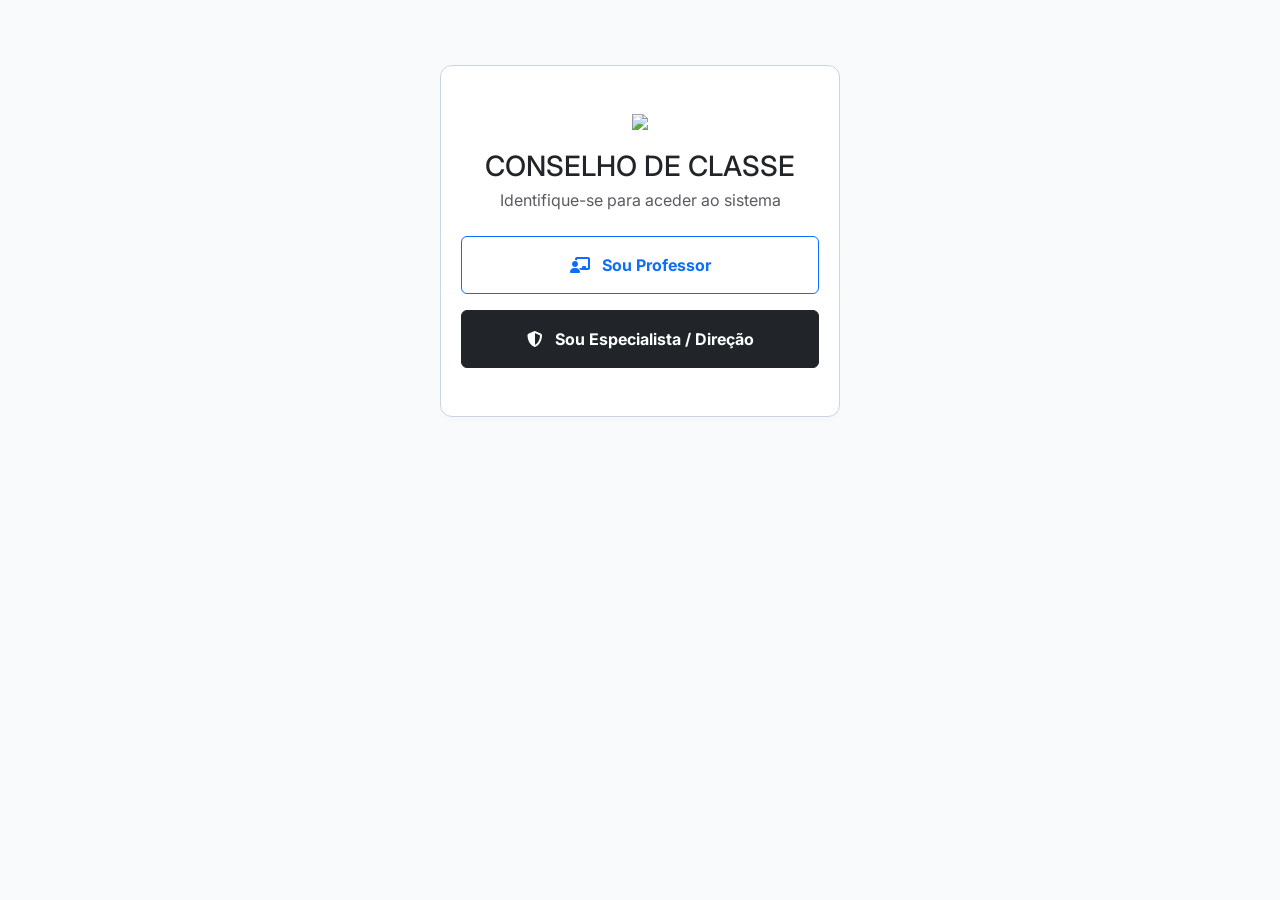
==== index.html @ 66c8a8b0 "Update index.html" ====
<!DOCTYPE html>
<html lang="pt-BR">
<head>
  <meta charset="UTF-8">
  <meta name="viewport" content="width=device-width, initial-scale=1.0">
  <title>Sistema de Conselho de Classe - E.E. Mestra Aurora</title>
  <link href="https://fonts.googleapis.com/css2?family=Inter:wght@400;500;600;700;800&display=swap" rel="stylesheet">
  <link href="https://cdn.jsdelivr.net/npm/bootstrap@5.3.0/dist/css/bootstrap.min.css" rel="stylesheet">
  <link href="https://cdnjs.cloudflare.com/ajax/libs/font-awesome/6.4.0/css/all.min.css" rel="stylesheet">
  <style>
    :root { --bg-main: #f8fafc; --surface: #ffffff; --primary: #0f172a; --text-main: #0f172a; --text-muted: #64748b; --border-color: #cbd5e1; --radius-box: 12px; --radius-btn: 8px; }
    body { background-color: var(--bg-main); font-family: 'Inter', sans-serif; color: var(--text-main); margin: 0; padding: 0; overflow-x: hidden; }
    .app-shell { max-width: 1450px; margin: 0 auto; padding: 15px; min-height: 100vh; display: flex; flex-direction: column; }
    .topbar { background: var(--surface); border: 1px solid var(--border-color); border-radius: var(--radius-box); padding: 12px 24px; display: flex; justify-content: space-between; align-items: center; box-shadow: 0 4px 6px -1px rgba(0,0,0,0.02); margin-bottom: 20px; display: none; flex-wrap: wrap; gap: 10px; }
    .school-badge { font-size: 0.75rem; font-weight: 800; background: #e0e7ff; color: #4f46e5; padding: 6px 14px; border-radius: 20px; text-transform: uppercase; display: inline-block; margin-bottom: 4px; border: 1px solid #c7d2fe; }
    .nav-pills-modern { background: #f1f5f9; padding: 6px; border-radius: 10px; display: flex; gap: 6px; border: 1px solid var(--border-color); flex-wrap: wrap; justify-content: center; width: 100%; }
    .pill-btn { border: none; background: transparent; padding: 8px 14px; font-size: 0.85rem; font-weight: 700; color: var(--text-muted); border-radius: var(--radius-btn); cursor: pointer; transition: all 0.2s ease; display: flex; align-items: center; gap: 6px; flex-grow: 1; justify-content: center; }
    .pill-btn.active { background: var(--surface); color: var(--primary); box-shadow: 0 2px 8px rgba(0,0,0,0.06); }
    .card-clean { background: var(--surface); border: 1px solid var(--border-color); border-radius: var(--radius-box); padding: 20px; box-shadow: 0 4px 6px -1px rgba(0,0,0,0.02); position: relative; }
    .view-panel { display: none; } .view-panel.active { display: block; animation: fadeIn 0.2s ease-in-out; }
    @keyframes fadeIn { from { opacity: 0; transform: translateY(4px); } to { opacity: 1; transform: translateY(0); } }
    .btn-mestra { background: #10b981; color: white; border: none; font-weight: 700; border-radius: var(--radius-btn); padding: 10px 16px; transition: 0.2s; cursor: pointer; display: inline-flex; align-items: center; justify-content: center; gap: 8px; }
    .btn-mestra:hover { background: #059669; color: white; }
    .input-mestra { border: 1px solid var(--border-color); border-radius: var(--radius-btn); padding: 8px 12px; font-weight: 600; font-size: 0.9rem; outline: none; width: 100%; background: #fff; transition: 0.2s; }
    textarea.auto-expand { overflow: hidden; resize: none; min-height: 70px; }
    .table-container-scroll { max-height: 420px; overflow-y: auto; border: 1px solid var(--border-color); border-radius: 12px; background: var(--surface); }
    .table-container-scroll thead th { position: sticky; top: 0; z-index: 10; background-color: #212529; color: white; box-shadow: 0 2px 2px -1px rgba(0,0,0,0.4); }
    .turma-tag { border: 2px solid var(--border-color); background: white; font-weight: 700; padding: 8px 18px; border-radius: 20px; cursor: pointer; font-size: 0.85rem; transition: 0.2s; color: var(--text-muted); margin-bottom: 5px; }
    .turma-tag.active { background: var(--primary); color: white; border-color: var(--primary); }
    .student-pill-grid { display: flex; flex-wrap: wrap; gap: 8px; margin-top: 15px; }
    .student-pill { background: #f8fafc; border: 1px solid var(--border-color); padding: 8px 14px; border-radius: 8px; font-weight: 700; font-size: 0.85rem; cursor: pointer; display: flex; align-items: center; gap: 8px; }
    .eval-card { background: #fff; border: 1px solid var(--border-color); border-radius: 12px; padding: 12px; display: flex; flex-direction: column; height: 100%; }
    .eval-title { font-size: 0.8rem; font-weight: 800; text-transform: uppercase; margin-bottom: 8px; color: var(--text-muted); display: flex; align-items: center; gap: 6px; }
    #painelAvaliacaoEstudante { display: none; padding-top: 0; position: relative; }
    .sticky-header-datashow { position: sticky; top: 0; z-index: 1050; background: var(--surface); padding: 12px 20px; border-bottom: 4px solid var(--primary); box-shadow: 0 5px 15px rgba(0,0,0,0.08); border-radius: 12px; margin: -20px -20px 10px -20px; display: flex; justify-content: space-between; align-items: center; flex-wrap: wrap; gap: 10px; }
    .ds-grid { display: grid; grid-template-columns: 50% 50%; gap: 15px; }
    .criterios-grid-2col { display: grid; grid-template-columns: 1fr 1fr; gap: 10px; }
    .crit-box { border: 1px solid var(--border-color); border-radius: 8px; padding: 8px; background: #f8fafc; }
    .crit-title { font-size: 0.75rem; font-weight: 800; text-transform: uppercase; color: #475569; margin-bottom: 6px; }
    .seg-group-col { display: flex; flex-direction: column; gap: 4px; }
    .seg-option { border: 1px solid var(--border-color); background: white; padding: 6px 8px; font-size: 0.75rem; font-weight: 600; color: var(--text-main); border-radius: 6px; cursor: pointer; text-align: left; transition: 0.1s; line-height: 1.2; }
    .seg-option.selected-green { background-color: #d1fae5 !important; border-color: #10b981 !important; color: #065f46 !important; font-weight: 700; box-shadow: inset 4px 0 0 #059669; }
    .seg-option.selected-yellow { background-color: #fef3c7 !important; border-color: #f59e0b !important; color: #92400e !important; font-weight: 700; box-shadow: inset 4px 0 0 #d97706; }
    .seg-option.selected-red { background-color: #fee2e2 !important; border-color: #ef4444 !important; color: #991b1b !important; font-weight: 700; box-shadow: inset 4px 0 0 #b91c1c; }
    .chk-grid { display: grid; grid-template-columns: 1fr 1fr; gap: 6px 12px; margin-top: 8px; }
    .chk-encaminhamento { font-size: 0.75rem; font-weight: 600; cursor: pointer; display: flex; align-items: flex-start; gap: 6px; margin-bottom: 0; color: #334155; line-height: 1.3; }
    .chk-encaminhamento input[type="checkbox"] { margin-top: 2px; transform: scale(1.1); flex-shrink: 0; }
    .frases-rapidas-container { display: flex; flex-wrap: wrap; gap: 6px; margin-top: 10px; max-height: 120px; overflow-y: auto; padding: 5px; border: 1px dashed var(--border-color); border-radius: 6px; background: #f8fafc; }
    .btn-frase { background: white; border: 1px solid var(--border-color); padding: 4px 8px; font-size: 0.7rem; border-radius: 4px; cursor: pointer; text-align: left; line-height: 1.2; color: var(--text-main); }
    .btn-frase:hover { background: #e0e7ff; border-color: #4f46e5; color: #4f46e5; }
    .timer-box { background: #0f172a; color: #facc15; padding: 6px 14px; border-radius: 8px; font-weight: 800; font-size: 1.1rem; display: flex; align-items: center; gap: 8px; }
    .tag-aee, .tag-pdi, .tag-sigla { font-size: 0.7rem; padding: 4px 8px; border-radius: 6px; font-weight: 900; margin-left: 8px; }
    .tag-aee { background: #e0e7ff; color: #4f46e5; border: 1px solid #4f46e5; }
    .tag-pdi { background: #fee2e2; color: #b91c1c; border: 1px solid #b91c1c; }
    .tag-sigla { background: #fef3c7; color: #b45309; border: 1px solid #b45309; }
    .dashboard-header { display: grid; grid-template-columns: repeat(4, 1fr); gap: 15px; margin-bottom: 20px; }
    .dash-card { background: white; border: 1px solid var(--border-color); border-radius: 12px; padding: 15px; text-align: center; box-shadow: 0 4px 6px rgba(0,0,0,0.02); }
    .dash-card .num { font-size: 2rem; font-weight: 900; line-height: 1; margin-bottom: 5px; }
    .dash-card .lbl { font-size: 0.75rem; font-weight: 800; color: var(--text-muted); text-transform: uppercase; }
    .dash-card.green .num { color: #059669; } .dash-card.yellow .num { color: #d97706; } .dash-card.red .num { color: #dc2626; } .dash-card.blue .num { color: #2563eb; }
    .filtros-banco { display: flex; flex-wrap: wrap; gap: 8px; margin-bottom: 20px; justify-content: center; }
    .btn-filtro { background: white; border: 1px solid var(--border-color); border-radius: 20px; padding: 6px 16px; font-size: 0.8rem; font-weight: 700; color: var(--text-muted); cursor: pointer; transition: 0.2s; }
    .btn-filtro:hover, .btn-filtro.active { background: var(--primary); color: white; border-color: var(--primary); }
    .cards-grid { display: grid; grid-template-columns: repeat(auto-fill, minmax(280px, 1fr)); gap: 15px; }
    .aluno-card { background: white; border: 1px solid var(--border-color); border-radius: 12px; padding: 15px; position: relative; border-left: 6px solid var(--border-color); display: flex; flex-direction: column; justify-content: space-between; }
    .aluno-card.status-otimo { border-left-color: #10b981; } .aluno-card.status-bom { border-left-color: #10b981; } .aluno-card.status-atencao { border-left-color: #ef4444; }
    .aluno-card .nome { font-size: 1rem; font-weight: 800; color: var(--primary); margin-bottom: 5px; }
    .aluno-card .sit { font-size: 0.7rem; font-weight: 800; text-transform: uppercase; padding: 3px 8px; border-radius: 4px; display: inline-block; margin-bottom: 10px; }
    .aluno-card.status-otimo .sit, .aluno-card.status-bom .sit { background: #d1fae5; color: #065f46; } .aluno-card.status-atencao .sit { background: #fee2e2; color: #991b1b; }
    .aluno-card .tags-mini { display: flex; gap: 5px; margin-bottom: 15px; }
    .aluno-card .btn-dossie { width: 100%; background: #f1f5f9; border: 1px solid #cbd5e1; color: #475569; padding: 8px; border-radius: 8px; font-weight: 700; font-size: 0.8rem; cursor: pointer; transition: 0.2s; }
    .aluno-card .btn-dossie:hover { background: #e2e8f0; color: #0f172a; }
    #modalDossie { position: fixed; inset: 0; background: rgba(15,23,42,0.85); z-index: 9999; display: none; justify-content: center; align-items: center; padding: 20px; }
    .modal-content-dossie { background: white; width: 100%; max-width: 800px; max-height: 90vh; border-radius: 16px; display: flex; flex-direction: column; overflow: hidden; box-shadow: 0 25px 50px -12px rgba(0,0,0,0.25); }
    .modal-header-dossie { background: #f8fafc; padding: 15px 25px; border-bottom: 1px solid #cbd5e1; display: flex; justify-content: space-between; align-items: center; }
    .modal-body-dossie { padding: 25px; overflow-y: auto; background: #f1f5f9; }
    .btn-close-modal { background: none; border: none; font-size: 1.5rem; color: #64748b; cursor: pointer; }
    .btn-close-modal:hover { color: #dc2626; }
    .pulse-radar { animation: pulseRadar 2s infinite; }
    @keyframes pulseRadar { 0% { opacity: 1; transform: scale(1); } 50% { opacity: 0.5; transform: scale(1.1); } 100% { opacity: 1; transform: scale(1); } }
    @media (max-width: 992px) {
        .ds-grid { grid-template-columns: 1fr; } .criterios-grid-2col { grid-template-columns: 1fr; } .chk-grid { grid-template-columns: 1fr; }
        .topbar { flex-direction: column; align-items: center; } .sticky-header-datashow { position: relative; margin: 0 0 15px 0; border-radius: 8px; z-index: 1; flex-direction: column; align-items: stretch; }
        .sticky-header-datashow .d-flex { justify-content: space-between; width: 100%; margin-top: 10px; } .btn-mestra, .btn-outline-dark { width: 100%; margin-bottom: 5px; } .timer-box { width: 100%; justify-content: center; margin-bottom: 10px; } .dashboard-header { grid-template-columns: 1fr 1fr; }
    }
    body.role-prof .admin-only { display: none !important; } body.role-prof .admin-lock { pointer-events: none !important; opacity: 0.6 !important; } .login-box { max-width: 450px; margin: 80px auto; }
  </style>
</head>
<body class="role-prof">
 
  <div id="modalDossie">
    <div class="modal-content-dossie">
      <div class="modal-header-dossie">
        <div>
          <h4 class="fw-bold m-0 text-primary" id="mdNome">NOME DO ALUNO</h4>
          <span class="text-muted fw-bold" style="font-size: 0.85rem;" id="mdTurma">TURMA</span>
        </div>
        <button class="btn-close-modal" onclick="fecharDossie()"><i class="fa-solid fa-xmark"></i></button>
      </div>
      <div class="modal-body-dossie" id="mdBody"></div>
    </div>
  </div>
  <div class="app-shell">
    
    <!-- LOGIN OTIMIZADO -->
    <section id="tab-login" class="view-panel active">
      <div class="card-clean text-center py-5 login-box" style="max-width: 400px; margin: 50px auto;">
        <img src="https://i.ibb.co/Mk85hWrs/LOGO-MESTRA-AURORA-2.png" style="height: 80px; object-fit: contain; margin-bottom: 20px;">
        <h3 class="fw-extrabold text-dark mb-1">CONSELHO DE CLASSE</h3>
        <p class="text-muted fs-7 mb-4">Identifique-se para aceder ao sistema</p>
        <div id="loginOptions">
          <button class="btn btn-outline-primary w-100 py-3 mb-3 fw-bold rounded-xl" onclick="mostrarLoginProf()"><i class="fa-solid fa-chalkboard-user me-2"></i> Sou Professor</button>
          <button class="btn btn-dark w-100 py-3 fw-bold rounded-xl" onclick="mostrarLoginAdmin()"><i class="fa-solid fa-shield-halved me-2"></i> Sou Especialista / Direção</button>
        </div>
        <div id="loginForm" style="display: none;">
          <label class="form-label fw-bold text-start w-100" id="lblTipoLogin">Palavra-passe de Acesso:</label>
          <input type="text" id="inputAcesso" class="input-mestra mb-3 text-center fs-5" placeholder="***" onkeydown="if(event.key === 'Enter') validarAcesso()">
          <div class="d-flex gap-2">
            <button class="btn btn-secondary w-50 fw-bold py-2" onclick="voltarLogin()">Voltar</button>
            <button class="btn btn-success w-50 fw-bold py-2" onclick="validarAcesso()" title="Clique para entrar no sistema">Entrar <i class="fa-solid fa-arrow-right-to-bracket ms-1"></i></button>
          </div>
        </div>
      </div>
    </section>
 
    <!-- MENU SUPERIOR -->
    <header class="topbar" id="barraMenu">
      <div class="d-flex align-items-center gap-3">
        <img src="https://i.ibb.co/Mk85hWrs/LOGO-MESTRA-AURORA-2.png" style="height: 45px; object-fit: contain;">
        <div>
          <span class="school-badge"><i class="fa-solid fa-graduation-cap me-1"></i> E.E. Mestra Aurora</span>
          <h2 class="fw-extrabold m-0" style="font-size: 1.1rem; letter-spacing: -0.5px;">CONSELHO DE CLASSE <span id="tagPerfilLogado" class="badge bg-danger ms-2" style="font-size: 0.65rem;"></span></h2>
        </div>
      </div>
      <nav class="nav-pills-modern">
        <button class="pill-btn active" onclick="switchTab('tab-dashboard', this)"><i class="fa-solid fa-chart-pie"></i> Início</button>
        <button class="pill-btn" onclick="switchTab('tab-estudantes', this)"><i class="fa-solid fa-address-book"></i> Estudantes</button>
        <button class="pill-btn" onclick="switchTab('tab-equipe', this)"><i class="fa-solid fa-users-gear"></i> Lotação</button>
        <button class="pill-btn" onclick="switchTab('tab-professor', this)"><i class="fa-solid fa-chalkboard-user"></i> Professor</button>
        <button class="pill-btn admin-only" onclick="switchTab('tab-especialista', this)"><i class="fa-solid fa-user-tie"></i> Especialista</button>
        <button class="pill-btn" onclick="switchTab('tab-datashow', this)"><i class="fa-solid fa-display"></i> Datashow</button>
        <button class="pill-btn admin-only" style="color: #059669; font-weight: 800;" onclick="switchTab('tab-resultados', this)"><i class="fa-solid fa-graduation-cap"></i> C. de Classe Trimestral/Final</button>
        <button class="pill-btn admin-only" onclick="switchTab('tab-banco', this)"><i class="fa-solid fa-database"></i> Banco</button>
        <button class="pill-btn admin-only" onclick="switchTab('tab-relatorios', this)"><i class="fa-solid fa-print"></i> Relatórios</button>
        <button class="pill-btn text-danger ms-2" onclick="location.reload()" title="Sair da sua conta e voltar à tela inicial"><i class="fa-solid fa-power-off"></i> Sair</button>
      </nav>
    </header>
 
    <!-- DASHBOARD -->
    <section id="tab-dashboard" class="view-panel">
      <div class="card-clean text-center py-5">
        <h3 class="fw-bold text-dark">Plataforma Inteligente de Governança Pedagógica</h3>
        <p class="text-muted mx-auto mb-4" style="max-width: 600px;">Navegue através dos menus acima. Todos os dados são sincronizados com a folha de cálculo oficial da escola.</p>
        <div class="d-flex justify-content-center flex-wrap gap-3">
          <button class="btn btn-primary fw-bold px-4 py-3" onclick="forcarSincronizacaoGeral(this)" title="Puxa os dados mais recentes de todos os professores diretamente da Nuvem"><i class="fa-solid fa-arrows-rotate me-2"></i>Sincronizar Alunos e Notas com a Planilha</button>
          <button class="btn btn-danger fw-bold px-4 py-3 shadow" onclick="limparMemoriaEFocarNaPlanilha(this)" title="Usa esta opção apenas se o sistema estiver com erros (apaga o cache)"><i class="fa-solid fa-broom me-2"></i>Resolver Problemas (Limpar Cache e Puxar do Zero)</button>
        </div>
      </div>
    </section>
    
    <!-- ESTUDANTES -->
    <section id="tab-estudantes" class="view-panel">
        <div class="card-clean">
            <div class="d-flex justify-content-between align-items-center mb-3">
              <h4 class="fw-bold m-0">Gestão Central de Estudantes</h4>
              <button class="btn btn-sm btn-primary fw-bold" onclick="forcarSincronizacaoGeral(this)" title="Puxa os estudantes atualizados da planilha oficial"><i class="fa-solid fa-cloud-arrow-down me-1"></i>Puxar Estudantes da Planilha</button>
            </div>
            <div class="row g-3 mb-3">
              <div class="col-md-3">
                <label class="form-label">Turma:</label>
                <select id="selEstudanteTurma" class="form-select border-primary" onchange="carregarEstudantesParaEdicao()"></select>
              </div>
              <div class="col-md-9 admin-only">
                <label class="form-label text-primary">Cole a lista de estudantes novos (um por linha):</label>
                <div class="input-group">
                  <textarea id="txtListaEstudantes" class="input-mestra" rows="1"></textarea>
                  <button class="btn btn-primary px-4" onclick="importarListaEstudantes()" title="Adiciona os estudantes colados acima à turma selecionada">Importar para a Turma</button>
                </div>
              </div>
            </div>
            <div class="mb-3">
               <span class="fs-8 fw-bold text-muted text-uppercase">Turmas guardadas localmente:</span>
               <div id="tagsTurmasSalvas" class="d-flex gap-2 mt-1 flex-wrap"></div>
            </div>
            <div class="table-responsive mb-3 admin-lock table-container-scroll">
              <table class="table table-striped align-middle m-0">
                <thead><tr><th width="5%" class="text-center">Nº</th><th width="45%">Nome do Estudante</th><th width="10%" class="text-center">AEE?</th><th width="15%" class="text-center">PDI?</th><th width="25%" class="text-center">Sigla</th></tr></thead>
                <tbody id="tabelaEstudantesCorpo"><tr><td colspan="5" class="text-center fw-bold py-4 text-muted">Selecione a turma acima ou Clique em Sincronizar.</td></tr></tbody>
              </table>
            </div>
            <button class="btn-mestra w-100 py-3 admin-only" onclick="salvarBaseEstudantes(this)" title="Envia e salva as alterações feitas na tabela acima para a Nuvem"><i class="fa-solid fa-cloud-arrow-up me-2"></i> Guardar Modificações e Enviar para a Planilha</button>
        </div>
    </section>
    
    <!-- LOTAÇÃO OTIMIZADA PARA IMPORTAR E-MAILS DO EXCEL COM LIXEIRA -->
    <section id="tab-equipe" class="view-panel admin-only">
        <div class="card-clean">
            <h4 class="fw-bold mb-3 text-dark"><i class="fa-solid fa-users-gear text-primary me-2"></i>Lotação de Profissionais</h4>
            <div class="input-group mb-3">
                <textarea id="txtServidoresInput" class="input-mestra" rows="2" placeholder="Cole a lista (Nome e E-mail juntos, Ex: João Silva, joao@escola.com)"></textarea>
                <button class="btn btn-success px-4 fw-bold" onclick="gerarTabelaLotacao()" title="Transforma o texto colado acima em linhas na tabela abaixo">Gerar Tabela</button>
            </div>
            <div class="table-responsive mb-3 admin-lock table-container-scroll">
              <table class="table table-bordered table-striped m-0 align-middle" style="font-size: 0.8rem;">
                <thead><tr><th>Nome do Profissional</th><th>E-mail de Acesso (Login)</th><th>Cargo</th><th>Turno</th><th>Turmas</th><th>Componente(s)</th><th width="5%">Ação</th></tr></thead>
                <tbody id="tabelaLotacaoCorpo"></tbody>
              </table>
            </div>
            <button class="btn-mestra w-100 py-3" onclick="salvarLotacaoPermanente(this)" title="Guarda a lista de professores e e-mails permitidos para fazer login no sistema"><i class="fa-solid fa-floppy-disk me-2"></i> Guardar Lotação Permanente</button>
        </div>
    </section>
    
    <!-- MÓDULO DO PROFESSOR (COM ABAS DE FASES) -->
    <section id="tab-professor" class="view-panel">
      <div class="card-clean">
        <h4 class="fw-bold mb-3"><i class="fa-solid fa-chalkboard-user text-primary me-2"></i>Módulo do Professor (Avaliação e Resultados)</h4>
        
        <div class="row g-3 mb-3">
          <div class="col-md-5"><label class="form-label fw-bold">O Seu Nome:</label><select id="profNomeSelect" class="form-select" onchange="atualizarFiltrosProfessor()"></select></div>
          <div class="col-md-4"><label class="form-label fw-bold">Componente:</label><select id="profCompSelect" class="form-select" onchange="exibirAbasFasesProf()"></select></div>
          <div class="col-md-3"><label class="form-label fw-bold">Turma:</label><select id="profTurmaSelect" class="form-select" onchange="exibirAbasFasesProf()"></select></div>
        </div>
        
        <!-- NOVAS ABAS DE FASE VISÍVEIS -->
        <div id="containerFasesProfessor" style="display:none;">
            <label class="form-label fw-bold text-primary mb-2"><i class="fa-solid fa-layer-group me-1"></i> Selecione a Fase da Avaliação:</label>
            <div class="nav-pills-modern mb-3" style="background: white; border-color: #94a3b8;">
               <button class="pill-btn active" onclick="mudarFaseProf('1º Trimestre', this)">1º Trim</button>
               <button class="pill-btn" onclick="mudarFaseProf('2º Trimestre', this)">2º Trim</button>
               <button class="pill-btn" onclick="mudarFaseProf('3º Trimestre', this)">3º Trim</button>
               <button class="pill-btn" style="color:#92400e;" onclick="mudarFaseProf('Estudos Independentes', this)">Est. Independentes</button>
               <button class="pill-btn" style="color:#0f172a; font-weight: 900;" onclick="mudarFaseProf('FINAL', this)">Situação Final <i class="fa-solid fa-eye ms-1"></i></button>
            </div>
            
            <div id="areaTrabalhoProfessor" style="display: none;">
              <div class="table-responsive mb-3 table-container-scroll">
                <table class="table table-bordered m-0 align-middle">
                  <thead>
                    <tr>
                      <th style="width: 5%;">Nº</th>
                      <th style="width: 25%; text-align: left;">Nome do Estudante</th>
                      <th style="background:#0f172a; color:#facc15; font-size: 0.8rem; border: 2px solid #facc15;">RESULTADO<br>FINAL</th>
                      <th style="background:#b91c1c;">Abaixo<br>Média</th>
                      <th style="background:#b45309;">Infre-<br>quente</th>
                      <th style="background:#b45309;">Motivo Afastamento</th>
                      <th style="background:#0369a1;">Reforço<br>Escolar</th>
                      <th style="background:#4338ca;">Prog.<br>Parcial</th>
                      <th style="background:#475569;">Não<br>Alfab.</th>
                    </tr>
                  </thead>
                  <tbody id="tabelaProfessorCorpo"></tbody>
                </table>
              </div>
              
              <div id="divCaracteristicasProf">
                  <textarea id="profCaracteristicas" class="input-mestra mb-2" placeholder="Características da turma"></textarea>
                  <select id="profIntervencaoSN" class="form-select mb-2"><option>Sim</option><option>Não</option></select>
                  <textarea id="profMetodologias" class="input-mestra mb-3" placeholder="Metodologias"></textarea>
              </div>
              <button id="btnSalvarMatrizProf" class="btn btn-success w-100 py-3 fw-bold shadow-sm" onclick="salvarMatrizProfessor(this)" title="Grava as alterações feitas no seu dispositivo e envia para a Nuvem oficial. Sem sobrepor notas dos colegas!"><i class="fa-solid fa-floppy-disk me-2"></i> Gravar Matriz e Enviar Resultados Oficiais</button>
            </div>
        </div>
      </div>
    </section>
    
    <!-- ESPECIALISTA -->
    <section id="tab-especialista" class="view-panel admin-only">
      <div class="card-clean">
        <h4 class="fw-bold mb-3">Matriz Especialista</h4>
        <div class="row g-3 mb-3">
            <div class="col-md-4"><label>Especialista:</label><select id="espNomeSelect" class="form-select"></select></div>
            <div class="col-md-4"><label>Turma:</label><select id="espTurmaSelect" class="form-select"></select></div>
            <div class="col-md-4">
                <label>Fase:</label>
                <select id="espTrimSelect" class="form-select">
                    <option>1º Trimestre</option><option selected>2º Trimestre</option><option>3º Trimestre</option>
                    <option>Estudos Independentes</option><option>FINAL</option>
                </select>
            </div>
        </div>
        <button class="btn btn-primary mb-3" onclick="carregarMatrizEspecialista()" title="Puxa os relatórios qualitativos da turma e fase selecionada">Carregar Turma</button>
        <div id="areaTrabalhoEspecialista" style="display:none;">
            <textarea id="espIntPedag" class="input-mestra mb-2" placeholder="Intervenção"></textarea>
            <textarea id="espBuscaAtiva" class="input-mestra mb-2" placeholder="Busca Ativa"></textarea>
            <textarea id="espProgParcial" class="input-mestra mb-2" placeholder="Progressões"></textarea>
            <textarea id="espOutrosEnc" class="input-mestra mb-3" placeholder="Outros Encaminhamentos"></textarea>
            <input type="text" id="espSemLibras" class="input-mestra mb-3" placeholder="Falta Libras">
            <textarea id="espSemPdiAuto" class="input-mestra bg-light text-danger mb-3" readonly></textarea>
            <button class="btn btn-success w-100 py-3" onclick="salvarMatrizEspecialista(this)" title="Gravar as notas da supervisão">Gravar Matriz Especialista</button>
        </div>
      </div>
    </section>
    
    <!-- BANCO -->
    <section id="tab-banco" class="view-panel admin-only">
      <div class="card-clean">
        <div class="d-flex justify-content-between align-items-center mb-4 flex-wrap gap-2">
          <h4 class="fw-bold m-0"><i class="fa-solid fa-chart-line text-primary me-2"></i>Centro de Inteligência da Turma</h4>
          <div class="d-flex gap-2 align-items-center">
            <select id="filtroTrimestreBanco" class="form-select fw-bold border-secondary" onchange="renderizarDashboardBanco()">
                <option>1º Trimestre</option><option selected>2º Trimestre</option><option>3º Trimestre</option>
            </select>
            <select id="filtroTurmaBanco" class="form-select fw-bold border-primary" onchange="renderizarDashboardBanco()"></select>
          </div>
        </div>
        <div id="bancoVazio" class="text-center py-5 text-muted fw-bold">Selecione uma turma para visualizar o painel.</div>
        <div id="bancoDashboard" style="display: none;">
          <div class="dashboard-header">
            <div class="dash-card blue"><div class="num" id="dbTot">0</div><div class="lbl">Avaliados</div></div>
            <div class="dash-card green"><div class="num" id="dbOti">0</div><div class="lbl">Ótimos</div></div>
            <div class="dash-card yellow"><div class="num" id="dbBom">0</div><div class="lbl">Bons</div></div>
            <div class="dash-card red"><div class="num" id="dbAte">0</div><div class="lbl">Em Atenção</div></div>
          </div>
          <div class="filtros-banco">
            <button class="btn-filtro active" onclick="filtrarCardsBanco('TODOS', this)">Todos</button>
            <button class="btn-filtro" onclick="filtrarCardsBanco('ÓTIMO', this)">🟢 Ótimos</button>
            <button class="btn-filtro" onclick="filtrarCardsBanco('BOM', this)">🟢 Bons</button>
            <button class="btn-filtro" onclick="filtrarCardsBanco('ATENÇÃO', this)">🔴 Em Risco (Atenção)</button>
          </div>
          <div class="cards-grid" id="bancoCardsGrid"></div>
        </div>
      </div>
    </section>
    
    <!-- C. CLASSE TRIMESTRAL/FINAL -->
    <section id="tab-resultados" class="view-panel admin-only">
      <div class="card-clean text-center py-5">
        <h3 class="fw-bold mb-4" style="color: #059669;"><i class="fa-solid fa-graduation-cap me-2"></i>Conselho de Classe Trimestral/Final</h3>
        <p class="text-muted mb-5 mx-auto" style="max-width: 600px;">Aqui o(a) Especialista gere as notas e comunicados de intervenção. Os atalhos abrem noutra aba para segurança do sistema.</p>
        <div class="row g-4 justify-content-center">
           <div class="col-md-8 d-flex flex-column gap-3 text-start">
             <button class="btn btn-success py-3 fw-bold shadow-sm" onclick="window.open('matriz_resultados.html', '_blank')" title="Abre a Matriz Geral para fazer as importações do Excel e marcar resultados">
                 <i class="fa-solid fa-table-list me-2"></i> 1. Matriz de Resultados (Importar DED, Lançar REC e EI)
             </button>
             <button class="btn btn-outline-success py-3 fw-bold shadow-sm" onclick="window.open('bilhetes_recuperacao.html', '_blank')" title="Abre a página que imprime os bilhetes devidamente enquadrados com a legislação">
                 <i class="fa-solid fa-envelope-open-text me-2"></i> 2. Imprimir Bilhetes (Aprovados, REC e Final)
             </button>
             <button class="btn btn-outline-dark py-3 fw-bold shadow-sm" onclick="window.open('listas_recuperacao.html', '_blank')" title="Gera as listas de assinatura com o nome de quem fará a prova no dia">
                 <i class="fa-solid fa-clipboard-list me-2"></i> 3. Gerar Pautas Diárias de Assinatura (Dias de Prova)
             </button>
           </div>
        </div>
      </div>
    </section>
    
    <!-- RELATÓRIOS DO CONSELHO (AVALIAÇÃO QUALITATIVA) -->
    <section id="tab-relatorios" class="view-panel">
      <div class="card-clean text-center py-5">
        <h3 class="fw-bold mb-4"><i class="fa-solid fa-print text-primary me-2"></i>Relatórios do Conselho de Classe</h3>
        <p class="text-muted mb-5">Estas atas referem-se apenas à avaliação descritiva e qualitativa da equipa.</p>
        <div class="row">
           <div class="col-md-6 mx-auto d-flex flex-column gap-3">
             <button class="btn btn-outline-primary py-3 fw-bold shadow-sm admin-only" onclick="window.open('bilhetes.html', '_blank')" title="Imprime o descritivo de comportamentos preenchido via Datashow">
                 <i class="fa-solid fa-file-pdf me-2"></i> Imprimir Bilhetes (Pareceres Descritivos)
             </button>
             <button class="btn btn-primary py-3 fw-bold shadow-sm admin-only" onclick="window.open('ata.html', '_blank')" title="Gera a Ata que resume o conselho de comportamento e avaliações do Datashow">
                 <i class="fa-solid fa-users-rectangle me-2"></i> Gerar Ata Qualitativa e Descritiva
             </button>
             <button class="btn btn-danger py-3 fw-bold shadow-sm admin-only mt-3" onclick="window.open('ata_final.html', '_blank')" title="Gera o documento final oficial para o conselho da direção">
                 <i class="fa-solid fa-file-signature me-2"></i> Gerar ATA OFICIAL FINAL (Resultado Janeiro/Progressão)
             </button>
           </div>
        </div>
      </div>
    </section>
    
    <!-- DATASHOW -->
    <section id="tab-datashow" class="view-panel">
      <div class="card-clean mb-4" id="seletorDatashow">
        <div class="d-flex justify-content-between align-items-center flex-wrap gap-3 mb-3 border-bottom pb-3">
         <div><h4 class="fw-bold m-0 text-dark"><i class="fa-solid fa-users-viewfinder text-primary me-2"></i>Controle da Reunião (Datashow)</h4></div>
          <div class="d-flex align-items-center gap-3">
            <button class="btn btn-sm btn-primary fw-bold" onclick="sincronizarApenasAvaliacoes(this)"><i class="fa-solid fa-bolt me-1"></i> Forçar Atualização</button>
            <span id="statusRadar" class="pulse-radar" style="font-size: 0.85rem; color: #10b981; font-weight: 800; display: none; background: #ecfdf5; padding: 6px 12px; border-radius: 20px; border: 1px solid #34d399;"><i class="fa-solid fa-satellite-dish"></i> Sincronização ON</span>
            <select id="sessaoTrimestre" class="form-select fw-bold border-secondary">
                <option>1º Trimestre</option><option selected>2º Trimestre</option><option>3º Trimestre</option>
            </select>
          </div>
        </div>
        <div id="gridTurmasSessao" class="d-flex flex-wrap gap-2 mb-4"></div>
        <div id="containerAlunosSessao" style="display: none;">
          <div class="d-flex justify-content-between align-items-center border-top pt-3">
             <span class="text-primary fw-bold"><i class="fa-solid fa-hand-pointer me-1"></i> Clique no Estudante para Avaliar:</span>
          </div>
          <div id="gridAlunosSessao" class="student-pill-grid"></div>
        </div>
      </div>
 
      <div id="painelAvaliacaoEstudante" class="card-clean admin-lock">
        <div class="sticky-header-datashow">
          <div>
            <span class="badge bg-success mb-1" id="lblTurmaTop">Avaliando</span>
            <h3 class="fw-extrabold m-0 text-uppercase text-dark d-flex align-items-center flex-wrap gap-2" id="nomeAlunoAtivo" style="font-size: 1.3rem;">
              <span id="nomeAlunoDisplay">NOME DO ESTUDANTE</span>
              <span id="tagsAlunoDatashow"></span>
           </h3>
          </div>
          <div class="d-flex align-items-center gap-2 flex-wrap">
            <div class="timer-box" id="cronometroDisplay"><i class="fa-regular fa-clock"></i> <span id="tempoRestante">03:00</span></div>
            <button class="btn btn-outline-dark fw-bold btn-sm py-2 px-3" onclick="navegarEstudante(-1)"><i class="fa-solid fa-chevron-left me-1"></i> Voltar</button>
            <button class="btn btn-outline-dark fw-bold btn-sm py-2 px-3" onclick="navegarEstudante(1)">Próximo <i class="fa-solid fa-chevron-right ms-1"></i></button>
            <button class="btn btn-dark fw-bold btn-sm py-2 px-3 ms-2" onclick="fecharAvaliacaoAluno()"><i class="fa-solid fa-xmark"></i> Fechar</button>
            <button class="btn btn-mestra fw-bold btn-sm py-2 px-4 shadow-sm admin-only" onclick="salvarEAvancarProximo(this)"><i class="fa-solid fa-floppy-disk me-1"></i> Gravar Tudo e Salvar na Planilha</button>
          </div>
        </div>
 
        <div class="ds-grid mt-3">
          <div>
            <span class="eval-title text-dark d-block mb-2"><i class="fa-solid fa-list-check me-1"></i> Critérios de Avaliação (Clique para marcar)</span>
            <div class="criterios-grid-2col" id="criteriosGrid"></div>
          </div>
          <div class="d-flex flex-column gap-3">
            <div class="eval-card bg-warning bg-opacity-10 border-warning p-3">
              <span class="eval-title text-dark fw-bold mb-2 d-block m-0"><i class="fa-solid fa-award me-1"></i> Conclusão Geral</span>
              <div class="d-flex flex-wrap gap-2" id="conclusaoGroup">
               <button class="seg-option flex-grow-1 py-2 fw-bold text-center" data-conc="ÓTIMO(A)" onclick="setConclusao('ÓTIMO(A)', this)">🟢 ÓTIMO(A)</button>
               <button class="seg-option flex-grow-1 py-2 fw-bold text-center" data-conc="BOM/BOA" onclick="setConclusao('BOM/BOA', this)">🟢 BOM/BOA</button>
               <button class="seg-option flex-grow-1 py-2 fw-bold text-center" data-conc="PRECISA DE ATENÇÃO" onclick="setConclusao('PRECISA DE ATENÇÃO', this)">🔴 PRECISA DE ATENÇÃO</button>
             </div>
            </div>
            <div class="eval-card p-3 border-primary shadow-sm">
              <span class="eval-title text-primary fw-bold mb-2 d-block m-0"><i class="fa-solid fa-robot me-1"></i> Parecer Descritivo</span>
              <textarea id="obsAlunoAtivo" class="input-mestra border-0 bg-light p-3 auto-expand" oninput="autoExpand(this)" placeholder="Marque os itens para gerar o texto..."></textarea>
            </div>
            <div class="eval-card border-secondary bg-light p-3 shadow-sm">
              <span class="eval-title text-dark fw-bold d-block m-0"><i class="fa-solid fa-bolt text-warning me-1"></i> Frases Rápidas e Complementares</span>
              <div class="frases-rapidas-container" id="frasesRapidasPainel"></div>
              <textarea id="txtOutrasSituacoes" class="input-mestra mt-2 bg-white auto-expand" oninput="autoExpand(this)" placeholder="Os apontamentos clicados aparecerão aqui..."></textarea>
            </div>
            <div class="eval-card bg-light border p-3">
                <span class="eval-title text-dark fw-bold d-block m-0 border-bottom pb-2 mb-3">ENCAMINHAMENTOS APLICADOS (AUTO-SINCRONIZADO)</span>
                <div class="row">
                    <div class="col-sm-6">
                        <span class="eval-title text-primary m-0"><i class="fa-solid fa-school me-1"></i> Ações da Escola <span class="badge bg-primary ms-1" id="contadorEscola">0</span></span>
                        <div id="listaEncEscola" class="chk-grid mt-2"></div>
                    </div>
                    <div class="col-sm-6" style="border-left: 1px solid #cbd5e1;">
                        <span class="eval-title text-success m-0"><i class="fa-solid fa-house-chimney me-1"></i> Para a Família <span class="badge bg-success ms-1" id="contadorFamilia">0</span></span>
                        <div id="listaEncFamilia" class="chk-grid mt-2"></div>
                    </div>
                </div>
            </div>
          </div>
        </div>
      </div>
    </section>
  </div>
 
  <script>
    // =========================================================================
    // COLE O SEU LINK DA API DO GOOGLE AQUI EMBAIXO
    // =========================================================================
    const URL_API_GOOGLE = "https://script.google.com/macros/s/AKfycbycgeZKPTqFmL2WNZo91r1ytnjiL7hvBEOVnmvIbHq3RvWaE0OBuglmP1CDE88xB8RC/exec"; 
    
    var turmasGlobais = ["6R1", "6R2", "6R3", "6R4", "7R1", "7R2", "7R3", "7R4", "8R1", "8R2", "8R3", "8R4", "9R1", "9R2", "9R3", "9R4"];
    var cargosGlobais = ["Professor(a) Regente", "Professor(a) de Apoio", "Especialista / EEB", "Diretor(a)", "Vice-Diretor(a)"];
    var componentesGlobais = ["Língua Portuguesa", "Matemática", "História", "Geografia", "Ciências", "Língua Inglesa", "Arte", "Educação Física", "Ensino Religioso"];
    
    var turmaAtivaSessao = ""; var alunoAtivoSessao = null; var timerInterval = null; var segundosRestantes = 180; var perfilLogado = ""; var bancoDeDadosNuvem = {}; 
    var radarTempoRealInterval = null; 
    var tipoLoginAtual = ''; var nomeProfLogado = ''; 
    var profFaseAtual = '1º Trimestre'; // NOVA VARIÁVEL PARA O PROFESSOR
 
    var criteriosDetalhados = [
      { nome: "Convivência e Comportamento", chave: "convivencia", opcoes: [{ texto: "🟢 Convive bem com todos", escola: [], familia: [] }, { texto: "🟡 Às vezes precisa de orientação para conviver bem", escola: ["Orientar o estudante individualmente."], familia: ["Fortalecer hábitos de estudos em casa."] }, { texto: "🔴 Tem dificuldade de convivência", escola: ["Reforçar os combinados da turma."], familia: ["Fortalecer hábitos de estudos em casa."] }]},
      { nome: "Atenção", chave: "atencao", opcoes: [{ texto: "🟢 Mantém a atenção", escola: [], familia: [] }, { texto: "🟡 Às vezes se distrai", escola: ["Criar oportunidades de participação."], familia: ["Estabelecer rotina para realização das tarefas de casa."] }, { texto: "🔴 Distrai-se com frequência", escola: ["Organizar o mapeamento na sala."], familia: ["Estabelecer rotina para realização das tarefas de casa."] }]},
      { nome: "Conversa", chave: "conversa", opcoes: [{ texto: "🟢 A conversa não atrapalha as aulas", escola: [], familia: [] }, { texto: "🟡 A conversa às vezes atrapalha as aulas", escola: ["Reforçar os combinados da turma."], familia: [] }, { texto: "🔴 A conversa atrapalha as aulas com frequência", escola: ["Reforçar os combinados da turma."], familia: ["Agendar reunião com a família para acompanhamento."] }]},
      { nome: "Interesse", chave: "interesse", opcoes: [{ texto: "🟢 Demonstra interesse nas aulas", escola: [], familia: [] }, { texto: "🟡 Às vezes demonstra interesse nas aulas", escola: ["Propor atividades diferenciadas."], familia: ["Incentivar a leitura em casa."] }, { texto: "🔴 Demonstra pouco interesse nas aulas", escola: ["Propor atividades diferenciadas."], familia: ["Incentivar a leitura em casa."] }]},
      { nome: "Participação", chave: "participacao", opcoes: [{ texto: "🟢 Participa das aulas", escola: [], familia: [] }, { texto: "🟡 Participa das aulas quando incentivado", escola: ["Criar oportunidades de participação."], familia: [] }, { texto: "🔴 Participa pouco das aulas", escola: ["Criar oportunidades de participação."], familia: [] }]},
      { nome: "Aprendizagem", chave: "aprendizagem", opcoes: [{ texto: "🟢 Aprende conforme o esperado", escola: [], familia: [] }, { texto: "🟡 Aprende com a ajuda", escola: ["Propor atividades de reforço."], familia: ["Acompanhar os cadernos do filho."] }, { texto: "🔴 Apresenta dificuldades na aprendizagem", escola: ["Propor atividades de reforço."], familia: ["Acompanhar os cadernos do filho."] }]},
      { nome: "Organização", chave: "organizacao", opcoes: [{ texto: "🟢 É organizado", escola: [], familia: [] }, { texto: "🟡 Às vezes precisa de lembretes para se organizar", escola: ["Orientar o estudante sobre planejamento e organização."], familia: ["Acompanhar a organização dos materiais."] }, { texto: "🔴 Tem dificuldade para se organizar", escola: ["Orientar o estudante sobre planejamento e organização."], familia: ["Acompanhar a organização dos materiais."] }]},
      { nome: "Atividades em Sala", chave: "ativ_sala", opcoes: [{ texto: "🟢 Realiza as atividades em sala", escola: [], familia: [] }, { texto: "🟡 Realiza parte das atividades em sala", escola: ["Orientar o estudante individualmente."], familia: ["Estabelecer rotina para realização das tarefas de casa."] }, { texto: "🔴 Deixa as atividades sem fazer em sala", escola: ["Orientar o estudante individualmente."], familia: ["Estabelecer rotina para realização das tarefas de casa."] }]},
      { nome: "Tarefas de Casa", chave: "tarefas_casa", opcoes: [{ texto: "🟢 Faz as tarefas de casa regularmente", escola: [], familia: [] }, { texto: "🟡 Às vezes faz as tarefas de casa", escola: ["Orientar sobre rotina de estudos."], familia: ["Estabelecer rotina para realização das tarefas de casa."] }, { texto: "🔴 Raramente faz as tarefas de casa", escola: ["Orientar sobre rotina de estudos."], familia: ["Estabelecer rotina para realização das tarefas de casa."] }]},
      { nome: "Frequência", chave: "frequencia", opcoes: [{ texto: "🟢 Comparece regularmente às aulas", escola: [], familia: [] }, { texto: "🟡 Tem algumas faltas", escola: ["Acompanhar a frequência escolar."], familia: ["Não deixar o filho faltar sem justificativa."] }, { texto: "🔴 Tem muitas faltas", escola: ["Acompanhar a frequência escolar.", "Agendar reunião com a família para acompanhamento."], familia: ["Não deixar o filho faltar sem justificativa."] }]}
    ];
 
    var encEscolaOpcoes = ["Reforçar os combinados da turma.", "Orientar o estudante individualmente.", "Reforçar positivamente os avanços.", "Propor atividades de reforço.", "Realizar agrupamentos temporários", "Propor atividades diferenciadas.", "Organizar o mapeamento na sala", "Valorizar as contribuições do estudante.", "Solicitar a presença da família.", "Criar oportunidades de participação.", "Orientar sobre rotina de estudos.", "Orientar o estudante sobre planejamento e organização.", "Acompanhar a frequência escolar.", "Orientar sobre a importância da assiduidade.", "Comunicar a família sobre as faltas.", "Monitorar a frequência do estudante.", "Agendar reunião com a família para acompanhamento."];
    var encFamiliaOpcoes = ["Acompanhar a organização dos materiais.", "Estabelecer rotina para realização das tarefas de casa", "Não deixar o filho faltar sem justificativa", "Acompanhar os cadernos do filho", "Visitar a escola de vez em quando", "Fortalecer hábitos de estudos em casa", "Incentivar a leitura em casa", "Verificar sempre o uniforme escolar"];
    var sugestoesObservacao = ["Demonstra respeito às regras de convivência.", "Avança na aprendizagem com apoio e orientação.", "Tem apresentado evolução na organização.", "Realiza as atividades com orientação.", "Tem apresentado melhora no cumprimento das atividades.", "Apresenta dificuldade em seguir combinados.", "Demonstra desrespeito ao professor.", "Tem atitudes que geram conflitos.", "Em alguns momentos, perde o foco.", "Apresenta muita inquietação durante as aulas.", "Não tem demonstrado interesse pelas atividades.", "As muitas faltas têm prejudicado a aprendizagem.", "Demonstra evolução na convivência escolar.", "Envolve-se em confusões.", "Traz brinquedos de casa e por isso perde o foco nas aulas."];
    
    function autoExpand(field) {
        field.style.height = 'inherit';
        var computed = window.getComputedStyle(field);
        var height = parseInt(computed.getPropertyValue('border-top-width'), 10) + parseInt(computed.getPropertyValue('padding-top'), 10) + field.scrollHeight + parseInt(computed.getPropertyValue('padding-bottom'), 10) + parseInt(computed.getPropertyValue('border-bottom-width'), 10);
        field.style.height = height + 'px';
    }
    
    function chamarApiGoogle(funcao, dados = null, callback) {
      fetch(URL_API_GOOGLE, { method: 'POST', headers: { 'Content-Type': 'text/plain;charset=utf-8' }, body: JSON.stringify({ funcao: funcao, dados: dados }) })
      .then(res => res.json()).then(data => { if(callback) callback(data); }).catch(e => console.error("Erro API:", e));
    }
    
    function switchTab(id, btn) { 
      document.querySelectorAll('.view-panel').forEach(el => el.classList.remove('active')); 
      document.querySelectorAll('.pill-btn').forEach(el => el.classList.remove('active')); 
      document.getElementById(id).classList.add('active'); 
      if(btn) btn.classList.add('active'); 
      window.scrollTo(0,0); 
      if(id === 'tab-banco') renderizarDashboardBanco();
      if(id === 'tab-datashow' && turmaAtivaSessao) { ligarRadarTempoReal(); } else { desligarRadarTempoReal(); }
    }
    
    function mostrarLoginProf() { 
      tipoLoginAtual = 'prof'; 
      document.getElementById('loginOptions').style.display = 'none'; 
      document.getElementById('loginForm').style.display = 'block'; 
      document.getElementById('lblTipoLogin').innerText = "O seu E-mail Institucional (Registado na Lotação):"; 
      var inp = document.getElementById('inputAcesso');
      inp.type = 'email'; inp.placeholder = "professor@escola.mg.gov.br"; inp.value = ''; inp.focus();
    }
    
    function mostrarLoginAdmin() { 
      tipoLoginAtual = 'admin'; 
      document.getElementById('loginOptions').style.display = 'none'; 
      document.getElementById('loginForm').style.display = 'block'; 
      document.getElementById('lblTipoLogin').innerText = "Palavra-passe Especialista/Direção:"; 
      var inp = document.getElementById('inputAcesso');
      inp.type = 'password'; inp.placeholder = "***"; inp.value = ''; inp.focus();
    }
    
    function voltarLogin() { 
      document.getElementById('loginForm').style.display = 'none'; 
      document.getElementById('loginOptions').style.display = 'block'; 
      document.getElementById('inputAcesso').value = ''; 
    }
    
    function validarAcesso() {
      var val = document.getElementById('inputAcesso').value.trim();
      if(!val) return;

      if(tipoLoginAtual === 'admin') { 
        if(val === 'mestra2026') {
            perfilLogado = 'admin'; document.body.classList.remove('role-prof'); document.getElementById('tagPerfilLogado').innerText = "ESPECIALISTA"; liberarSistema(); 
        } else {
            alert("Palavra-passe incorreta!"); document.getElementById('inputAcesso').value = '';
        }
      } else if (tipoLoginAtual === 'prof') { 
        var lotacao = JSON.parse(localStorage.getItem('mestra_lotacao_tabela') || '[]');
        var profEncontrado = lotacao.find(p => p.email && p.email.toLowerCase() === val.toLowerCase());
        
        if (profEncontrado) {
            perfilLogado = 'prof'; nomeProfLogado = profEncontrado.nome;
            document.body.classList.add('role-prof'); document.getElementById('tagPerfilLogado').innerText = "PROFESSOR"; 
            liberarSistema(); 
        } else { 
            alert("E-mail não encontrado! Peça à Supervisão para registar o seu e-mail na aba 'Lotação'."); 
        }
      }
    }
    
    function liberarSistema() {
      document.getElementById('tab-login').classList.remove('active'); 
      document.getElementById('barraMenu').style.display = 'flex';
      switchTab('tab-dashboard', document.querySelectorAll('.pill-btn')[0]); 
      carregarTudoAoLogar();
    }
 
    window.onload = function() {
       chamarApiGoogle('carregarTudo', null, function(dados) {
           if(dados && dados.lotacao) {
               localStorage.setItem('mestra_lotacao_tabela', JSON.stringify(dados.lotacao));
           }
       });
    };

    function carregarTudoAoLogar() {
      var selectsTurma = ['selEstudanteTurma', 'profTurmaSelect', 'espTurmaSelect', 'filtroTurmaBanco'];
      selectsTurma.forEach(id => { 
        var el = document.getElementById(id); 
        if(el) { 
          if(id === 'filtroTurmaBanco') el.innerHTML = '<option value="">Turma</option>'; 
          else el.innerHTML = '<option value="">Selecione...</option>'; 
          turmasGlobais.forEach(t => el.innerHTML += `<option value="${t}">${t}</option>`); 
        } 
      });
      
      var gridT = document.getElementById('gridTurmasSessao'); 
      if(gridT) { gridT.innerHTML = ''; turmasGlobais.forEach(t => gridT.innerHTML += `<button class="turma-tag" onclick="selecionarTurmaDatashow('${t}', this)">${t}</button>`); }
      
      var gridCrit = document.getElementById('criteriosGrid');
      if(gridCrit) {
        gridCrit.innerHTML = '';
        criteriosDetalhados.forEach(c => { 
          var optsHtml = c.opcoes.map(opt => `<button class="seg-option" onclick="setCritVal(this, '${c.chave}', '${opt.texto}')">${opt.texto}</button>`).join(''); 
          gridCrit.innerHTML += `<div class="crit-box"><div class="crit-title">${c.nome}</div><div class="seg-group-col" id="crit_${c.chave}">${optsHtml}</div></div>`; 
        });
      }
      
      var divEscola = document.getElementById('listaEncEscola'); 
      if(divEscola) { divEscola.innerHTML = ''; var padroesEscola = ["Reforçar os combinados da turma.", "Orientar o estudante individualmente.", "Reforçar positivamente os avanços.", "Realizar agrupamentos temporários", "Organizar o mapeamento na sala", "Orientar sobre rotina de estudos.", "Acompanhar a frequência escolar.", "Comunicar a família sobre as faltas.", "Propor atividades de reforço."]; encEscolaOpcoes.forEach(frase => { var isChecked = padroesEscola.includes(frase) ? 'checked' : ''; divEscola.innerHTML += `<label class="chk-encaminhamento"><input type="checkbox" class="chk-escola" value="${frase}" onchange="atualizarRoboESintese(false);"> <span>${frase}</span></label>`; }); }
      
      var divFamilia = document.getElementById('listaEncFamilia'); 
      if(divFamilia) { divFamilia.innerHTML = ''; encFamiliaOpcoes.forEach(frase => divFamilia.innerHTML += `<label class="chk-encaminhamento"><input type="checkbox" class="chk-familia" value="${frase}" onchange="atualizarRoboESintese(false);" checked> <span>${frase}</span></label>`); }
      
      var painelFrases = document.getElementById('frasesRapidasPainel');
      if(painelFrases) {
          painelFrases.innerHTML = '';
          painelFrases.innerHTML += `<button class="btn-frase" style="background-color: #10b981; border-color: #059669; color: white; width:100%; font-size:0.8rem;" onclick="addObs('Parabéns! Você é um(a) estudante nota 10!')">🌟 Parabéns! Você é um(a) estudante nota 10!</button>`;
          sugestoesObservacao.forEach(frase => { painelFrases.innerHTML += `<button class="btn-frase" onclick="addObs('${frase}')">${frase}</button>`; });
      }
 
      forcarSincronizacaoGeral();
      carregarTabelaLotacaoSalva(); 
      
      if(perfilLogado === 'prof' && nomeProfLogado) {
          var selP = document.getElementById('profNomeSelect');
          if(selP) {
              setTimeout(() => { 
                  selP.value = nomeProfLogado; 
                  selP.disabled = true; 
                  atualizarFiltrosProfessor();
              }, 500);
          }
      }
    }
    
    function limparMemoriaEFocarNaPlanilha(btn) {
      if(!confirm("Atenção: Isto vai apagar o cache do navegador e forçar o sistema a ler TODOS os alunos e notas da Planilha do Google. Tem certeza?")) return;
      var originalText = btn.innerHTML;
      btn.innerHTML = '<i class="fa-solid fa-spinner fa-spin me-2"></i>A limpar a memória local...';
      var chavesParaApagar = [];
      for (var i = 0; i < localStorage.length; i++) {
         var key = localStorage.key(i);
         if (key.startsWith('mestra_estudantes_') || key.startsWith('mestra_banco_registros') || key.startsWith('mestra_prof_') || key.startsWith('mestra_esp_') || key.startsWith('mestra_resultados_') || key.startsWith('mestra_pontos_')) {
             chavesParaApagar.push(key);
         }
      }
      chavesParaApagar.forEach(function(k) { localStorage.removeItem(k); });
      forcarSincronizacaoGeral(btn, originalText);
    }
    
    function forcarSincronizacaoGeral(btn, originalTextCustom) {
      if(btn) btn.innerHTML = '<i class="fa-solid fa-spinner fa-spin me-2"></i>A puxar os dados da Planilha...';
      chamarApiGoogle('carregarTudo', null, function(dados) {
          if(btn) btn.innerHTML = '<i class="fa-solid fa-check me-2"></i>Sincronizado com a Planilha!';
          if(originalTextCustom) { setTimeout(() => btn.innerHTML = originalTextCustom, 3000); }
          if(dados && !dados.erro) {
              bancoDeDadosNuvem = dados;
              
              if(dados.lotacao && dados.lotacao.length > 0) {
                  localStorage.setItem('mestra_lotacao_tabela', JSON.stringify(dados.lotacao));
              }

              if(dados.estudantes && Object.keys(dados.estudantes).length > 0) {
                  for(var turma in dados.estudantes) { localStorage.setItem('mestra_estudantes_' + turma, JSON.stringify(dados.estudantes[turma])); }
                  atualizarTagsTurmasSalvas(); carregarEstudantesParaEdicao();
                  if(turmaAtivaSessao) { carregarAlunosTurmaDatashow(turmaAtivaSessao); }
              }

              if (dados.resultadosTrimestrais) {
                  for (var key in dados.resultadosTrimestrais) { localStorage.setItem('mestra_resultados_' + key, JSON.stringify(dados.resultadosTrimestrais[key])); }
              }
              if (dados.resultadosFinais) {
                  for (var key in dados.resultadosFinais) { localStorage.setItem('mestra_resultados_final_' + key, JSON.stringify(dados.resultadosFinais[key])); }
              }

              if(dados.avaliacoes) {
                  var dbLocal = JSON.parse(localStorage.getItem('mestra_banco_registros') || '{}');
                  for(var t in dados.avaliacoes) {
                      for(var al in dados.avaliacoes[t]) {
                          for(var trim in dados.avaliacoes[t][al]) { 
                              var reg = dados.avaliacoes[t][al][trim];
                              var k = t + '_' + al + '_' + trim;
                              dbLocal[k] = {
                                  turma: t, estudante: al, trimestre: trim,
                                  criterios: { convivencia: reg.disciplina, atencao: reg.atencao, conversa: reg.conversa, interesse: reg.interesse, participacao: reg.participacao, aprendizagem: reg.aprendizagem, organizacao: reg.organizacao, ativ_sala: reg.atividades_sala, tarefas_casa: reg.tarefa_casa, frequencia: reg.presenca },
                                  conclusao: reg.caracteristica, observacoes: reg.observacoes, outrasSituacoes: reg.outras_situacoes,
                                  encEscola: reg.acoes_escola ? reg.acoes_escola.split(';').map(x=>x.trim()) : [], encFamilia: reg.acoes_familia ? reg.acoes_familia.split(';').map(x=>x.trim()) : []
                              };
                          }
                      }
                  }
                  localStorage.setItem('mestra_banco_registros', JSON.stringify(dbLocal));
                  renderizarDashboardBanco();
              }
          }
      });
    }
    
    function ligarRadarTempoReal() {
        if (radarTempoRealInterval) clearInterval(radarTempoRealInterval);
        document.getElementById('statusRadar').style.display = 'inline-block';
        radarTempoRealInterval = setInterval(function() {
            var turma = turmaAtivaSessao;
            var trim = document.getElementById('sessaoTrimestre').value;
            if(!turma) return;
            chamarApiGoogle('carregarAvaliacoesTurma', { turma: turma, trimestre: trim }, function(dados) {
                if (dados && !dados.erro && dados.avaliacoes && dados.avaliacoes[turma]) {
                    var dbLocal = JSON.parse(localStorage.getItem('mestra_banco_registros') || '{}');
                    var avaliacoesDaTurma = dados.avaliacoes[turma];
                    var dadosAtualizados = false;
                    for(var aluno in avaliacoesDaTurma) {
                        var reg = avaliacoesDaTurma[aluno][trim];
                        if(reg) {
                            var k = turma + '_' + aluno.toUpperCase() + '_' + trim;
                            dbLocal[k] = {
                                turma: turma, estudante: aluno, trimestre: trim,
                                criterios: { convivencia: reg.disciplina, atencao: reg.atencao, conversa: reg.conversa, interesse: reg.interesse, participacao: reg.participacao, aprendizagem: reg.aprendizagem, organizacao: reg.organizacao, ativ_sala: reg.atividades_sala, tarefas_casa: reg.tarefa_casa, frequencia: reg.presenca },
                                conclusao: reg.caracteristica, observacoes: reg.observacoes, outrasSituacoes: reg.outras_situacoes,
                                encEscola: reg.acoes_escola ? reg.acoes_escola.split(';').map(x=>x.trim()) : [], encFamilia: reg.acoes_familia ? reg.acoes_familia.split(';').map(x=>x.trim()) : []
                            };
                            dadosAtualizados = true;
                        }
                    }
                    if(dadosAtualizados) {
                        localStorage.setItem('mestra_banco_registros', JSON.stringify(dbLocal));
                    }
                }
            });
        }, 10000);
    }
    
    function desligarRadarTempoReal() {
        if (radarTempoRealInterval) clearInterval(radarTempoRealInterval);
        var radar = document.getElementById('statusRadar');
        if(radar) radar.style.display = 'none';
    }
    
    function sincronizarApenasAvaliacoes(btn) {
      var turma = turmaAtivaSessao;
      var trim = document.getElementById('sessaoTrimestre').value;
      if(!turma) { alert("Atenção: Por favor, selecione uma turma primeiro!"); return; }
      var originalText = btn.innerHTML;
      btn.innerHTML = '<i class="fa-solid fa-rocket fa-bounce me-2"></i>A Puxar Atualizações...';
      chamarApiGoogle('carregarAvaliacoesTurma', { turma: turma, trimestre: trim }, function(dados) {
         btn.innerHTML = '<i class="fa-solid fa-check me-2"></i>Notas Atualizadas!';
         setTimeout(() => btn.innerHTML = originalText, 3000);
         if (dados && !dados.erro && dados.avaliacoes && dados.avaliacoes[turma]) {
             var dbLocal = JSON.parse(localStorage.getItem('mestra_banco_registros') || '{}');
             var avaliacoesDaTurma = dados.avaliacoes[turma];
             for(var aluno in avaliacoesDaTurma) {
                 var reg = avaliacoesDaTurma[aluno][trim];
                 if(reg) {
                     var k = turma + '_' + aluno.toUpperCase() + '_' + trim;
                     dbLocal[k] = {
                         turma: turma, estudante: aluno, trimestre: trim,
                         criterios: { convivencia: reg.disciplina, atencao: reg.atencao, conversa: reg.conversa, interesse: reg.interesse, participacao: reg.participacao, aprendizagem: reg.aprendizagem, organizacao: reg.organizacao, ativ_sala: reg.atividades_sala, tarefas_casa: reg.tarefa_casa, frequencia: reg.presenca },
                         conclusao: reg.caracteristica, observacoes: reg.observacoes, outrasSituacoes: reg.outras_situacoes,
                         encEscola: reg.acoes_escola ? reg.acoes_escola.split(';').map(x=>x.trim()) : [], encFamilia: reg.acoes_familia ? reg.acoes_familia.split(';').map(x=>x.trim()) : []
                     };
                 }
             }
             localStorage.setItem('mestra_banco_registros', JSON.stringify(dbLocal));
             if(alunoAtivoSessao) abrirAvaliacaoAluno(alunoAtivoSessao);
         }
      });
    }
    
    function addObs(texto) { 
      var txt = document.getElementById('txtOutrasSituacoes'); 
      if (txt.value.length > 0) txt.value = txt.value + " | " + texto; 
      else txt.value = texto; 
      autoExpand(txt);
    }
 
    function atualizarTagsTurmasSalvas() { 
      var container = document.getElementById('tagsTurmasSalvas'); 
      if(!container) return; container.innerHTML = ''; 
      for (var i = 0; i < localStorage.length; i++) { 
        var key = localStorage.key(i); 
        if (key.startsWith('mestra_estudantes_')) { var nomeTurma = key.replace('mestra_estudantes_', ''); container.innerHTML += `<span class="turma-salva-tag"><i class="fa-solid fa-check text-success me-1"></i> Turma ${nomeTurma}</span>`; } 
      } 
      if(container.innerHTML === '') container.innerHTML = '<span class="text-muted fs-8">Nenhuma turma guardada.</span>'; 
    }
    
    function importarListaEstudantes() { 
      var turma = document.getElementById('selEstudanteTurma').value; 
      var texto = document.getElementById('txtListaEstudantes').value.trim(); 
      if(!turma || !texto) return; 
      var nomesInput = texto.split(/\r?\n/).map(n => n.trim().toUpperCase()).filter(n => n !== ""); 
      var alunosExistentes = JSON.parse(localStorage.getItem('mestra_estudantes_' + turma) || '[]'); 
      var adicionados = 0;
      nomesInput.forEach(novoNome => {
         var jaExiste = alunosExistentes.some(a => a.nome === novoNome);
         if(!jaExiste) { alunosExistentes.push({ numero: alunosExistentes.length + 1, nome: novoNome, aee: false, pdi: "Não", sigla: "" }); adicionados++; }
      });
      localStorage.setItem('mestra_estudantes_' + turma, JSON.stringify(alunosExistentes)); 
      document.getElementById('txtListaEstudantes').value = ''; carregarEstudantesParaEdicao(); alert(adicionados + " novos alunos adicionados à turma " + turma + "!");
    }
    
    function carregarEstudantesParaEdicao() { 
      var turma = document.getElementById('selEstudanteTurma').value; 
      var tbody = document.getElementById('tabelaEstudantesCorpo'); 
      if(!turma) { tbody.innerHTML = '<tr><td colspan="5" class="text-center fw-bold py-4 text-muted">Selecione uma turma acima.</td></tr>'; return; } 
      var alunosRaw = JSON.parse(localStorage.getItem('mestra_estudantes_' + turma) || '[]'); 
      var alunos = []; var vistos = new Set();
      alunosRaw.forEach(a => { if(!vistos.has(a.nome)){ vistos.add(a.nome); alunos.push(a); }});
      localStorage.setItem('mestra_estudantes_' + turma, JSON.stringify(alunos));
      if(alunos.length === 0) { tbody.innerHTML = '<tr><td colspan="5" class="text-center fw-bold py-4 text-muted">Nenhum estudante registado nesta turma.</td></tr>'; return; } 
      tbody.innerHTML = ''; 
      alunos.forEach((a, i) => { tbody.innerHTML += `<tr><td class="fw-bold text-muted text-center">${i+1}</td><td class="fw-bold nome-aluno-td">${a.nome}</td><td class="text-center"><input class="form-check-input aee-chk" type="checkbox" style="transform: scale(1.3);" ${a.aee ? 'checked' : ''}></td><td class="text-center"><select class="form-select form-select-sm pdi-sel fw-bold text-center"><option value="Não" ${a.pdi !== 'Sim' ? 'selected' : ''}>Não</option><option value="Sim" ${a.pdi === 'Sim' ? 'selected' : ''}>Sim</option></select></td><td class="text-center"><select class="form-select form-select-sm sigla-sel fw-bold text-center"><option value="" ${!a.sigla ? 'selected' : ''}>Nenhuma</option><option value="CL" ${a.sigla==='CL'?'selected':''}>CL</option><option value="DSL" ${a.sigla==='DSL'?'selected':''}>DSL</option><option value="CLA" ${a.sigla==='CLA'?'selected':''}>CLA</option></select></td></tr>`; }); 
    }
    
    function salvarBaseEstudantes(btn) { 
      var turma = document.getElementById('selEstudanteTurma').value; 
      if(!turma) { alert("Selecione uma turma primeiro!"); return; }
      var originalText = btn.innerHTML; btn.innerHTML = '<i class="fa-solid fa-spinner fa-spin me-2"></i> A enviar para a Planilha...';
      var alunos = []; 
      document.querySelectorAll('#tabelaEstudantesCorpo tr').forEach((tr, i) => { 
        var nomeTd = tr.querySelector('.nome-aluno-td'); if(!nomeTd) return; 
        alunos.push({ numero: i+1, nome: nomeTd.innerText, aee: tr.querySelector('.aee-chk').checked, pdi: tr.querySelector('.pdi-sel').value, sigla: tr.querySelector('.sigla-sel').value }); 
      }); 
      if(alunos.length > 0) { 
        localStorage.setItem('mestra_estudantes_' + turma, JSON.stringify(alunos)); 
        chamarApiGoogle('salvarEstudantes', { turma: turma, alunos: alunos }, function() { btn.innerHTML = '<i class="fa-solid fa-check me-2"></i> Guardado com Sucesso!'; setTimeout(() => btn.innerHTML = originalText, 3000); atualizarTagsTurmasSalvas(); });
      } 
    }
    
    function gerarTabelaLotacao() { 
      var t = document.getElementById('txtServidoresInput').value.trim(); 
      if(!t) return; 
      var l = []; 
      t.split(/\r?\n/).forEach(linha => { 
        if(linha.trim()) {
            var partes = linha.split('\t'); 
            if(partes.length < 2) partes = linha.split(','); 
            if(partes.length < 2) partes = linha.split(' - '); 
            
            var nomeFormatado = partes[0].trim().toUpperCase();
            var emailFormatado = partes.length > 1 ? partes[1].trim().toLowerCase() : '';
            
            l.push({nome: nomeFormatado, email: emailFormatado, cargo: "Professor(a) Regente", turno: "Matutino", turmas: ["6R1"], componentes: ["Língua Portuguesa"]}); 
        }
      }); 
      renderizarTabelaLotacao(l); 
    }
    
    function renderizarTabelaLotacao(l) { 
      var b = document.getElementById('tabelaLotacaoCorpo'); b.innerHTML = ''; 
      l.forEach((s) => { 
        var cO = cargosGlobais.map(c => `<option ${s.cargo===c?'selected':''}>${c}</option>`).join(''); 
        var tO = ["Matutino", "Vespertino", "Ambos"].map(t => `<option ${s.turno===t?'selected':''}>${t}</option>`).join(''); 
        
        var chks = ''; turmasGlobais.forEach(t => { var chk = s.turmas && s.turmas.includes(t) ? 'checked' : ''; chks += `<label style="font-size:0.65rem; font-weight:700; background:#f1f5f9; border:1px solid #cbd5e1; border-radius:4px; padding:2px 4px; cursor:pointer;"><input type="checkbox" value="${t}" ${chk} class="t-chk"> ${t}</label>`; }); 
        
        var cpChks = ''; var sComps = s.componentes || (s.comp ? [s.comp] : []); 
        componentesGlobais.forEach(c => { var chk = sComps.includes(c) ? 'checked' : ''; var dis = s.cargo !== "Professor(a) Regente" ? 'disabled' : ''; cpChks += `<label style="font-size:0.65rem; font-weight:700; background:#fef3c7; border:1px solid #fde68a; border-radius:4px; padding:2px 4px; cursor:pointer;"><input type="checkbox" value="${c}" ${chk} ${dis} class="cp-chk"> ${c}</label>`; }); 
        
        b.innerHTML += `<tr>
            <td><input type="text" class="form-control form-control-sm name-cell fw-bold" value="${s.nome}"></td>
            <td><input type="text" class="form-control form-control-sm email-cell" placeholder="E-mail de Acesso" value="${s.email || ''}"></td>
            <td><select class="form-select form-select-sm cargo-sel" onchange="mudarCargoLotacao(this)">${cO}</select></td>
            <td><select class="form-select form-select-sm turno-sel">${tO}</select></td>
            <td><div class="d-flex flex-wrap gap-1">${chks}</div></td>
            <td><div class="d-flex flex-wrap gap-1 cp-container">${cpChks}</div></td>
            <td class="text-center"><button class="btn btn-sm btn-danger" onclick="this.closest('tr').remove()" title="Excluir este servidor da Lotação"><i class="fa-solid fa-trash"></i></button></td>
        </tr>`; 
      }); 
    }
    
    function mudarCargoLotacao(s) { var isRegente = s.value === "Professor(a) Regente"; s.closest('tr').querySelectorAll('.cp-chk').forEach(c => c.disabled = !isRegente); }
    
    function salvarLotacaoPermanente(btn) { 
      var originalText = btn.innerHTML; btn.innerHTML = '<i class="fa-solid fa-spinner fa-spin me-2"></i> A guardar...'; 
      var d = []; 
      document.querySelectorAll('#tabelaLotacaoCorpo tr').forEach(tr => { 
        var t=[]; tr.querySelectorAll('.t-chk:checked').forEach(c => t.push(c.value)); 
        var cp=[]; tr.querySelectorAll('.cp-chk:checked').forEach(c => cp.push(c.value)); 
        d.push({
            nome: tr.querySelector('.name-cell').value.trim().toUpperCase(), 
            email: tr.querySelector('.email-cell').value.trim().toLowerCase(),
            cargo: tr.querySelector('.cargo-sel').value, 
            turno: tr.querySelector('.turno-sel').value, turmas: t, componentes: cp 
        }); 
      }); 
      localStorage.setItem('mestra_lotacao_tabela', JSON.stringify(d)); carregarProfessoresSelect(); 
      chamarApiGoogle('salvarLotacaoGlobal', d, function(res) { btn.innerHTML = '<i class="fa-solid fa-check me-2"></i> Lotação Guardada!'; setTimeout(() => btn.innerHTML = originalText, 3000); }); 
    }
    
    function carregarTabelaLotacaoSalva() { var s = JSON.parse(localStorage.getItem('mestra_lotacao_tabela') || 'null'); if(s) { renderizarTabelaLotacao(s); } carregarProfessoresSelect(); }
    
    function carregarProfessoresSelect() { var s = JSON.parse(localStorage.getItem('mestra_lotacao_tabela') || '[]'); var selProf = document.getElementById('profNomeSelect'); var selEsp = document.getElementById('espNomeSelect'); if(selProf) { selProf.innerHTML = '<option value="">Selecione...</option>'; s.forEach(p => { if(p.cargo !== "Especialista / EEB" && p.cargo !== "Diretor(a)") selProf.innerHTML += `<option value="${p.nome}">${p.nome}</option>`; }); } if(selEsp) { selEsp.innerHTML = '<option value="">Selecione...</option>'; s.forEach(p => { if(p.cargo === "Especialista / EEB" || p.cargo === "Diretor(a)") selEsp.innerHTML += `<option value="${p.nome}">${p.nome}</option>`; }); } }
    
    function atualizarFiltrosProfessor() { 
        var profNome = document.getElementById('profNomeSelect').value; 
        var profTurma = document.getElementById('profTurmaSelect'); 
        var profComp = document.getElementById('profCompSelect'); 
        profTurma.innerHTML = '<option value="">Turma...</option>'; 
        profComp.innerHTML = '<option value="">Componente...</option>'; 
        document.getElementById('containerFasesProfessor').style.display = 'none';
        if(!profNome) return; 
        var lotacao = JSON.parse(localStorage.getItem('mestra_lotacao_tabela') || '[]'); 
        var profDados = lotacao.find(p => p.nome === profNome); 
        if(profDados) { 
            var comps = profDados.componentes || []; 
            if(comps.length === 0 && profDados.comp) comps.push(profDados.comp); 
            comps.forEach(c => profComp.innerHTML += `<option value="${c}">${c}</option>`); 
            if(profDados.turmas) { profDados.turmas.forEach(t => profTurma.innerHTML += `<option value="${t}">${t}</option>`); } 
        } 
    }

    // NOVA GESTÃO DE ABAS (FASES DA AVALIAÇÃO DO PROFESSOR)
    function exibirAbasFasesProf() {
        var turma = document.getElementById('profTurmaSelect').value;
        var comp = document.getElementById('profCompSelect').value;
        if(turma && comp) {
            document.getElementById('containerFasesProfessor').style.display = 'block';
            mudarFaseProf(profFaseAtual, document.getElementById('btnFaseProf_1') || document.querySelector('.pill-btn.active'));
        } else {
            document.getElementById('containerFasesProfessor').style.display = 'none';
            document.getElementById('areaTrabalhoProfessor').style.display = 'none';
        }
    }

    function mudarFaseProf(fase, btn) {
        profFaseAtual = fase;
        if(btn) {
            var container = btn.closest('.nav-pills-modern');
            container.querySelectorAll('.pill-btn').forEach(b => b.classList.remove('active'));
            btn.classList.add('active');
        }
        carregarTurmaParaProfessor();
    }
    
    function carregarTurmaParaProfessor() { 
      var turma = document.getElementById('profTurmaSelect').value; 
      var prof = document.getElementById('profNomeSelect').value; 
      var comp = document.getElementById('profCompSelect').value;
      if(!turma || !prof || !comp) return; 
      
      var alunos = JSON.parse(localStorage.getItem('mestra_estudantes_' + turma) || '[]'); 
      if(alunos.length === 0) return; 
      
      document.getElementById('areaTrabalhoProfessor').style.display = 'block'; 
      var tbody = document.getElementById('tabelaProfessorCorpo'); tbody.innerHTML = ''; 
      
      var chaveQualitativa = 'mestra_prof_' + turma + '_' + comp + '_' + profFaseAtual; 
      var dadosSalvos = JSON.parse(localStorage.getItem(chaveQualitativa) || '{"alunos":[], "caracteristicas":"", "intervencaoSN":"Sim", "metodologia":""}'); 
      
      document.getElementById('profCaracteristicas').value = dadosSalvos.caracteristicas || ''; 
      document.getElementById('profIntervencaoSN').value = dadosSalvos.intervencaoSN || 'Sim'; 
      document.getElementById('profMetodologias').value = dadosSalvos.metodologia || ''; 
      
      alunos.forEach(a => { 
        var bd = dadosSalvos.alunos.find(x => x.nome === a.nome) || {}; 
        var statusAtual = 'APROVADO';

        if(profFaseAtual === 'FINAL') {
             var rFinal = JSON.parse(localStorage.getItem('mestra_resultados_final_' + turma) || '{}');
             var sitF = rFinal[a.nome] || { status: 'Não Avaliado', prog: '' };
             var colorFinal = '#0f172a';
             if(sitF.status.includes('REPROVADO')) colorFinal = '#991b1b';
             if(sitF.status.includes('JANEIRO')) colorFinal = '#9a3412';
             if(sitF.status.includes('PROGRESSÃO')) colorFinal = '#92400e';
             if(sitF.status === 'APROVADO(A)') colorFinal = '#065f46';

             tbody.innerHTML += `
               <tr>
                 <td class="text-center text-muted fw-bold">${a.numero}</td>
                 <td class="fw-bold prof-nome-aluno">${a.nome}</td>
                 <td colspan="7" class="text-center fw-bold" style="color: ${colorFinal}; background: #f8fafc; padding: 15px;">
                    Situação Final (Ata do Conselho): ${sitF.status} 
                    ${sitF.prog ? '<br><span style="font-size:0.75rem; color:#b91c1c;">(Componentes: ' + sitF.prog + ')</span>' : ''}
                 </td>
               </tr>
             `;
        } else {
            var chaveBusca = profFaseAtual === 'Estudos Independentes' ? '3º Trimestre' : profFaseAtual;
            var resultadosOficiais = JSON.parse(localStorage.getItem('mestra_resultados_' + turma + '_' + chaveBusca) || '{}');
            var pontuacoesExatas = JSON.parse(localStorage.getItem('mestra_pontos_' + turma + '_' + chaveBusca) || '{}');
            
            if(resultadosOficiais[a.nome] && resultadosOficiais[a.nome][comp]) {
                statusAtual = resultadosOficiais[a.nome][comp];
            }
            
            var pontosHtml = '- pts';
            if(pontuacoesExatas[a.nome] && pontuacoesExatas[a.nome][comp]) {
                pontosHtml = pontuacoesExatas[a.nome][comp];
            }

            var opcoesExtra = '';
            if (profFaseAtual === 'Estudos Independentes') {
                opcoesExtra = `
                    <option value="APROVADO" ${statusAtual==='APROVADO'?'selected':''}>✔ Aprovado</option>
                    <option value="EI" ${statusAtual==='EI'?'selected':''}>🟡 EI (Est. Indep.)</option>
                `;
            } else {
                opcoesExtra = `
                    <option value="APROVADO" ${statusAtual==='APROVADO'?'selected':''}>✔ Aprovado</option>
                    <option value="REC" ${statusAtual==='REC'?'selected':''}>🔴 Recuperação</option>
                `;
            }

            var corFundo = statusAtual === 'REC' ? '#fee2e2' : (statusAtual === 'EI' ? '#fef3c7' : '#d1fae5');
            var corTexto = statusAtual === 'REC' ? '#991b1b' : (statusAtual === 'EI' ? '#92400e' : '#065f46');
            
            tbody.innerHTML += `
              <tr>
                <td class="text-center text-muted fw-bold">${a.numero}</td>
                <td class="fw-bold prof-nome-aluno">${a.nome}</td>
                <td style="padding: 6px; text-align: center;">
                  <div style="font-size: 0.8rem; font-weight: 800; color: #1e293b; margin-bottom: 6px; line-height: 1.2; background: #f1f5f9; padding: 4px; border-radius: 4px; border: 1px solid #cbd5e1;">${pontosHtml}</div>
                  <select class="form-select form-select-sm fw-bold sel-status-prof" style="width: 130px; font-size:0.75rem; background-color: ${corFundo}; color: ${corTexto}; border-color: ${corTexto}; margin: 0 auto;" onchange="
                     this.style.backgroundColor = this.value === 'REC' ? '#fee2e2' : (this.value === 'EI' ? '#fef3c7' : '#d1fae5'); 
                     this.style.color = this.value === 'REC' ? '#991b1b' : (this.value === 'EI' ? '#92400e' : '#065f46'); 
                     this.style.borderColor = this.style.color;
                  ">
                    ${opcoesExtra}
                  </select>
                </td>
                <td class="text-center"><input class="form-check-input chk-media" type="checkbox" style="transform: scale(1.3);" ${bd.abaixoMedia?'checked':''}></td>
                <td class="text-center"><input class="form-check-input chk-falta" type="checkbox" style="transform: scale(1.3);" ${bd.falta?'checked':''}></td>
                <td><input type="text" class="form-control form-control-sm inp-motivo" placeholder="Motivo..." value="${bd.motivoFalta||''}"></td>
                <td class="text-center"><input class="form-check-input chk-reforco" type="checkbox" style="transform: scale(1.3);" ${bd.reforco?'checked':''}></td>
                <td class="text-center"><input class="form-check-input chk-prog" type="checkbox" style="transform: scale(1.3);" ${bd.prog?'checked':''}></td>
                <td class="text-center"><input class="form-check-input chk-alfab" type="checkbox" style="transform: scale(1.3);" ${bd.alfab?'checked':''}></td>
              </tr>
            `; 
        }
      }); 
      
      // OCULTA OS BOTÕES DE GRAVAÇÃO SE ESTIVER NA ABA FINAL (APENAS LEITURA)
      if(profFaseAtual === 'FINAL') {
          document.getElementById('btnSalvarMatrizProf').style.display = 'none';
          document.getElementById('divCaracteristicasProf').style.display = 'none';
      } else {
          document.getElementById('btnSalvarMatrizProf').style.display = 'inline-flex';
          document.getElementById('divCaracteristicasProf').style.display = 'block';
      }
    }
    
    function salvarMatrizProfessor(btn) { 
      var turma = document.getElementById('profTurmaSelect').value; 
      var comp = document.getElementById('profCompSelect').value; 
      var trim = profFaseAtual; 
      var originalText = btn.innerHTML; 
      btn.innerHTML = '<i class="fa-solid fa-spinner fa-spin me-2"></i> A guardar na Nuvem...'; 
      
      var aval = { turma: turma, componente: comp, trimestre: trim, professor: document.getElementById('profNomeSelect').value, caracteristicas: document.getElementById('profCaracteristicas').value, intervencaoSN: document.getElementById('profIntervencaoSN').value, metodologia: document.getElementById('profMetodologias').value, alunos: [] }; 
      
      var chaveGravar = trim === 'Estudos Independentes' ? '3º Trimestre' : trim;
      var resultadosOficiais = JSON.parse(localStorage.getItem('mestra_resultados_' + turma + '_' + chaveGravar) || '{}');
      
      var pacoteParaNuvem = {};

      document.querySelectorAll('#tabelaProfessorCorpo tr').forEach(tr => { 
        var nomeA = tr.querySelector('.prof-nome-aluno').childNodes[0].nodeValue.trim();
        var statusFinal = tr.querySelector('.sel-status-prof').value;
        aval.alunos.push({ 
            nome: nomeA, abaixoMedia: tr.querySelector('.chk-media').checked, falta: tr.querySelector('.chk-falta').checked, motivoFalta: tr.querySelector('.inp-motivo').value, reforco: tr.querySelector('.chk-reforco').checked, prog: tr.querySelector('.chk-prog').checked, alfab: tr.querySelector('.chk-alfab').checked 
        }); 
        
        if(!resultadosOficiais[nomeA]) resultadosOficiais[nomeA] = {};
        resultadosOficiais[nomeA][comp] = statusFinal;
        
        pacoteParaNuvem[nomeA] = {};
        pacoteParaNuvem[nomeA][comp] = statusFinal;
      }); 
      
      localStorage.setItem('mestra_prof_' + turma + '_' + comp + '_' + trim, JSON.stringify(aval)); 
      localStorage.setItem('mestra_resultados_' + turma + '_' + chaveGravar, JSON.stringify(resultadosOficiais));
      
      chamarApiGoogle('salvarMatrizProfessor', aval, function() { 
          chamarApiGoogle('salvarResultadosGerais', { turma: turma, trimestre: chaveGravar, avaliacoes: pacoteParaNuvem }, function() {
             btn.innerHTML = '<i class="fa-solid fa-check me-2"></i> Salvo Oficialmente!'; 
             setTimeout(() => btn.innerHTML = originalText, 3000); 
          });
      }); 
    }
    
    function carregarMatrizEspecialista() { var esp = document.getElementById('espNomeSelect').value; var turma = document.getElementById('espTurmaSelect').value; var trim = document.getElementById('espTrimSelect').value; if(!esp || !turma) return; document.getElementById('areaTrabalhoEspecialista').style.display = 'block'; var alBase = JSON.parse(localStorage.getItem('mestra_estudantes_' + turma) || '[]'); var noPdi = alBase.filter(a => a.aee && a.pdi === 'Não').map(a => a.nome); document.getElementById('espSemPdiAuto').value = noPdi.length > 0 ? noPdi.join('\n') : 'Não há estudantes marcados como AEE "Sem PDI".'; var chave = 'mestra_esp_' + turma + '_' + trim; var d = JSON.parse(localStorage.getItem(chave) || '{"intP":"","busca":"","prog":"","outros":"","semLibras":""}'); document.getElementById('espIntPedag').value = d.intP || ''; document.getElementById('espBuscaAtiva').value = d.busca || ''; document.getElementById('espProgParcial').value = d.prog || ''; document.getElementById('espOutrosEnc').value = d.outros || ''; document.getElementById('espSemLibras').value = d.semLibras || ''; }
    function salvarMatrizEspecialista(btn) { var turma = document.getElementById('espTurmaSelect').value; var trim = document.getElementById('espTrimSelect').value; var originalText = btn.innerHTML; btn.innerHTML = '<i class="fa-solid fa-spinner fa-spin me-2"></i> A guardar...'; var obj = { turma: turma, trimestre: trim, intP: document.getElementById('espIntPedag').value, busca: document.getElementById('espBuscaAtiva').value, prog: document.getElementById('espProgParcial').value, outros: document.getElementById('espOutrosEnc').value, semLibras: document.getElementById('espSemLibras').value }; localStorage.setItem('mestra_esp_' + turma + '_' + trim, JSON.stringify(obj)); chamarApiGoogle('salvarMatrizEspecialista', obj, function() { btn.innerHTML = '<i class="fa-solid fa-check me-2"></i> Guardado!'; setTimeout(() => btn.innerHTML = originalText, 3000); }); }
 
    function renderizarDashboardBanco() {
      var turma = document.getElementById('filtroTurmaBanco').value;
      var trim = document.getElementById('filtroTrimestreBanco').value;
      var painel = document.getElementById('bancoDashboard');
      var aviso = document.getElementById('bancoVazio');
      var grid = document.getElementById('bancoCardsGrid');
      if(!turma) { painel.style.display = 'none'; aviso.style.display = 'block'; return; }
      painel.style.display = 'block'; aviso.style.display = 'none';
      var dbLocal = JSON.parse(localStorage.getItem('mestra_banco_registros') || '{}');
      var alunosBase = JSON.parse(localStorage.getItem('mestra_estudantes_' + turma) || '[]');
      var alunos = []; var vistos = new Set();
      alunosBase.forEach(a => { if(!vistos.has(a.nome)){ vistos.add(a.nome); alunos.push(a); }});
      var tot=0, oti=0, bom=0, ate=0;
      var htmlCards = '';
      alunos.forEach(a => {
         var key = turma + '_' + a.nome.toUpperCase() + '_' + trim;
         var reg = dbLocal[key];
         if(reg) {
            tot++;
            var conc = reg.conclusao || "Não Avaliado";
            var cssClass = 'status-bom';
            if(conc.includes('ÓTIMO')) { oti++; cssClass = 'status-otimo'; }
            else if(conc.includes('ATENÇÃO')) { ate++; cssClass = 'status-atencao'; }
            else if(conc.includes('BOM')) { bom++; }
            var tagAee = a.aee ? `<span class="badge bg-primary">AEE</span>` : '';
            var faltaIcon = (reg.criterios && reg.criterios.frequencia && reg.criterios.frequencia.includes('🔴')) ? `<span title="Faltoso" style="color:#ef4444;"><i class="fa-solid fa-triangle-exclamation"></i></span>` : '';
            var env = (reg.encFamilia && reg.encFamilia.length > 0) ? `<span title="Família Convocada" style="color:#f59e0b;"><i class="fa-solid fa-house-chimney"></i></span>` : '';
            htmlCards += `<div class="aluno-card ${cssClass}" data-sit="${conc}" data-aee="${a.aee}"><div><div class="sit">${conc}</div><div class="nome">${a.nome}</div><div class="tags-mini">${tagAee} ${faltaIcon} ${env}</div></div><button class="btn-dossie" onclick="abrirDossie('${turma}', '${a.nome}', '${trim}')">Ver Dossiê</button></div>`;
         }
      });
      document.getElementById('dbTot').innerText = tot; document.getElementById('dbOti').innerText = oti; document.getElementById('dbBom').innerText = bom; document.getElementById('dbAte').innerText = ate;
      grid.innerHTML = htmlCards || '<div class="col-12 text-center text-muted py-4">Nenhuma avaliação guardada para esta turma neste trimestre.</div>';
      filtrarCardsBanco('TODOS', document.querySelector('.btn-filtro'));
    }
    function filtrarCardsBanco(filtro, btn) {
       document.querySelectorAll('.btn-filtro').forEach(b => b.classList.remove('active'));
       if(btn) btn.classList.add('active');
       document.querySelectorAll('.aluno-card').forEach(card => {
          if(filtro === 'TODOS') card.style.display = 'flex';
          else if(filtro === 'ÓTIMO' && card.dataset.sit.includes('ÓTIMO')) card.style.display = 'flex';
          else if(filtro === 'BOM' && card.dataset.sit.includes('BOM')) card.style.display = 'flex';
          else if(filtro === 'ATENÇÃO' && card.dataset.sit.includes('ATENÇÃO')) card.style.display = 'flex';
          else card.style.display = 'none';
       });
    }
    function abrirDossie(turma, nome, trim) {
       var db = JSON.parse(localStorage.getItem('mestra_banco_registros') || '{}');
       var key = turma + '_' + nome.toUpperCase() + '_' + trim;
       var reg = db[key];
       if(!reg) return;
       document.getElementById('mdNome').innerText = nome;
       document.getElementById('mdTurma').innerText = turma + ' - ' + trim;
       var cHtml = '';
       if(reg.criterios) {
         criteriosDetalhados.forEach(c => {
            var val = reg.criterios[c.chave] || '-';
            var cor = val.includes('🔴') ? '#fee2e2; color:#991b1b;' : (val.includes('🟡') ? '#fef3c7; color:#92400e;' : '#d1fae5; color:#065f46;');
            cHtml += `<div style="padding:6px; border-bottom:1px solid #e2e8f0; font-size:0.8rem;"><strong style="color:#475569;">${c.nome}:</strong> <span style="background:${cor}; padding:2px 6px; border-radius:4px; font-weight:700;">${val}</span></div>`;
         });
       }
       var bHtml = `<div class="row g-3"><div class="col-md-6"><div class="card-clean p-3 h-100"><h6 class="fw-bold border-bottom pb-2 mb-2"><i class="fa-solid fa-list-check text-primary me-2"></i>Critérios</h6>${cHtml}</div></div><div class="col-md-6 d-flex flex-column gap-3"><div class="card-clean p-3" style="background:#fefce8; border-color:#fde047;"><h6 class="fw-bold text-warning-dark border-bottom pb-2 mb-2"><i class="fa-solid fa-comment-dots me-2"></i>Parecer e Outros</h6><p class="mb-2" style="font-size:0.8rem; line-height:1.4;"><strong>Situação:</strong> ${reg.conclusao}</p><p class="mb-2" style="font-size:0.8rem; line-height:1.4;"><strong>Observações:</strong> ${reg.observacoes}</p><p class="mb-0" style="font-size:0.8rem; line-height:1.4;"><strong>Complemento:</strong> ${reg.outrasSituacoes || 'Nenhum'}</p></div><div class="card-clean p-3"><h6 class="fw-bold text-success border-bottom pb-2 mb-2"><i class="fa-solid fa-route me-2"></i>Encaminhamentos</h6><p class="mb-1" style="font-size:0.75rem;"><strong>Escola:</strong> ${(reg.encEscola||[]).join(', ') || 'Nenhum'}</p><p class="mb-0" style="font-size:0.75rem;"><strong>Família:</strong> ${(reg.encFamilia||[]).join(', ') || 'Nenhum'}</p></div></div></div>`;
       document.getElementById('mdBody').innerHTML = bHtml;
       document.getElementById('modalDossie').style.display = 'flex';
    }
    function fecharDossie() { document.getElementById('modalDossie').style.display = 'none'; }
    function iniciarCronometro() {
      if(timerInterval) clearInterval(timerInterval); segundosRestantes = 180;
      timerInterval = setInterval(() => { 
        if(segundosRestantes > 0) { 
          segundosRestantes--; 
          var m = Math.floor(segundosRestantes / 60), s = segundosRestantes % 60; 
          document.getElementById('tempoRestante').innerText = (m<10?"0"+m:m)+":"+(s<10?"0"+s:s); 
          var box = document.getElementById('cronometroDisplay'); 
          if(box) box.style.color = segundosRestantes <= 30 ? "#ef4444" : "#facc15"; 
        } 
      }, 1000);
    }
    
    function selecionarTurmaDatashow(turma, btn) { 
      document.querySelectorAll('.turma-tag').forEach(b => b.classList.remove('active')); 
      btn.classList.add('active'); 
      turmaAtivaSessao = turma; 
      document.getElementById('containerAlunosSessao').style.display = 'block'; 
      document.getElementById('painelAvaliacaoEstudante').style.display = 'none'; 
      carregarAlunosTurmaDatashow(turma); 
      ligarRadarTempoReal();
    }
    
    function carregarAlunosTurmaDatashow(turma) { 
      var grid = document.getElementById('gridAlunosSessao'); 
      var alunosRaw = JSON.parse(localStorage.getItem('mestra_estudantes_' + turma) || '[]'); 
      var alunos = []; var vistos = new Set();
      alunosRaw.forEach(a => { if(!vistos.has(a.nome)){ vistos.add(a.nome); alunos.push(a); }});
      grid.innerHTML = ''; 
      alunos.forEach(a => grid.innerHTML += `<div class="student-pill" onclick="abrirAvaliacaoAluno('${a.nome}')"><i class="fa-solid fa-user-graduate text-primary"></i> ${a.nome}</div>`); 
    }
    
    function abrirAvaliacaoAluno(nomeAluno) {
      alunoAtivoSessao = nomeAluno; 
      document.getElementById('nomeAlunoDisplay').innerText = nomeAluno; 
      document.getElementById('lblTurmaTop').innerText = "Turma " + turmaAtivaSessao;
      document.getElementById('seletorDatashow').style.display = 'none'; 
      document.getElementById('painelAvaliacaoEstudante').style.display = 'block'; 
      iniciarCronometro();
      
      var baseAlunos = JSON.parse(localStorage.getItem('mestra_estudantes_' + turmaAtivaSessao) || '[]'); 
      var dadosA = baseAlunos.find(x => x.nome === nomeAluno) || {};
      var tagHtml = (dadosA.aee ? '<span class="tag-aee shadow-sm">AEE</span>' : '') + (dadosA.pdi==='Sim' ? '<span class="tag-pdi bg-success text-white border-success shadow-sm">PDI: Sim</span>' : (dadosA.pdi==='Não' && dadosA.aee ? '<span class="tag-pdi shadow-sm">Sem PDI</span>' : '')) + (dadosA.sigla ? '<span class="tag-sigla shadow-sm">'+dadosA.sigla+'</span>' : '');
      document.getElementById('tagsAlunoDatashow').innerHTML = tagHtml;
 
      document.querySelectorAll('.seg-option').forEach(b => b.classList.remove('selected-green', 'selected-yellow', 'selected-red'));
      
      var padroesEscola = ["Reforçar os combinados da turma.", "Orientar o estudante individualmente.", "Reforçar positivamente os avanços.", "Realizar agrupamentos temporários", "Organizar o mapeamento na sala", "Orientar sobre rotina de estudos.", "Acompanhar a frequência escolar.", "Comunicar a família sobre as faltas.", "Propor atividades de reforço."];
      document.querySelectorAll('.chk-escola').forEach(chk => chk.checked = padroesEscola.includes(chk.value));
      document.querySelectorAll('.chk-familia').forEach(chk => chk.checked = true); 
      
      if (document.activeElement.id !== 'obsAlunoAtivo' && document.activeElement.id !== 'txtOutrasSituacoes') {
          document.getElementById('obsAlunoAtivo').value = ''; 
          document.getElementById('txtOutrasSituacoes').value = '';
      }
 
      var dados = null;
      var trim = document.getElementById('sessaoTrimestre').value;
      var dbLocal = JSON.parse(localStorage.getItem('mestra_banco_registros') || '{}');
      var keyLocal = turmaAtivaSessao + '_' + nomeAluno.toUpperCase() + '_' + trim;
      if (dbLocal[keyLocal]) { dados = dbLocal[keyLocal]; } 
      
      if(dados) {
        if(dados.criterios) {
          for(var key in dados.criterios) { 
            var grupoCrit = document.getElementById('crit_' + key); 
            if(grupoCrit) {
                grupoCrit.querySelectorAll('.seg-option').forEach(bc => bc.classList.remove('selected-green', 'selected-yellow', 'selected-red'));
                grupoCrit.querySelectorAll('.seg-option').forEach(bc => { 
                    if(bc.innerText.trim() === dados.criterios[key].trim()) { aplicarEstiloBotao(bc, dados.criterios[key]); }
                }); 
            }
          }
        }
        if(dados.conclusao || dados.caracteristica) { 
          var btnAlvo = document.querySelector(`button[data-conc="${dados.conclusao || dados.caracteristica}"]`); 
          if(btnAlvo) setConclusao((dados.conclusao || dados.caracteristica), btnAlvo, false); 
        }
        var escArr = dados.encEscola || [];
        if (escArr.length > 0) {
            document.querySelectorAll('.chk-escola').forEach(chk => chk.checked = false); 
            document.querySelectorAll('.chk-escola').forEach(chk => { 
                var cleanVal = chk.value.replace(/\.$/, '').trim();
                if(escArr.some(e => e.replace(/\.$/, '').trim() === cleanVal)) chk.checked = true; 
            });
        }
        if (dados.encFamilia && dados.encFamilia.length > 0) {
            document.querySelectorAll('.chk-familia').forEach(chk => chk.checked = false); 
            var famArr = dados.encFamilia || [];
            document.querySelectorAll('.chk-familia').forEach(chk => { 
                var cleanVal = chk.value.replace(/\.$/, '').trim();
                if(famArr.some(e => e.replace(/\.$/, '').trim() === cleanVal)) chk.checked = true; 
            });
        }
        if (document.activeElement.id !== 'obsAlunoAtivo') { document.getElementById('obsAlunoAtivo').value = dados.observacoes || ''; }
        if (document.activeElement.id !== 'txtOutrasSituacoes') { document.getElementById('txtOutrasSituacoes').value = dados.outrasSituacoes || ''; }
        
        document.getElementById('contadorEscola').innerText = document.querySelectorAll('.chk-escola:checked').length; 
        document.getElementById('contadorFamilia').innerText = document.querySelectorAll('.chk-familia:checked').length;
      } else { 
        atualizarRoboESintese(true); 
      }
      
      autoExpand(document.getElementById('obsAlunoAtivo')); 
      autoExpand(document.getElementById('txtOutrasSituacoes'));
      window.scrollTo({ top: 0, behavior: 'smooth' });
    }
 
    function navegarEstudante(direcao) {
      if(!alunoAtivoSessao) return;
      salvarDadosSilenciosamente(); 
      var alunosRaw = JSON.parse(localStorage.getItem('mestra_estudantes_' + turmaAtivaSessao) || '[]'); 
      var alunos = []; var vistos = new Set();
      alunosRaw.forEach(a => { if(!vistos.has(a.nome)){ vistos.add(a.nome); alunos.push(a); }});
      
      var idx = alunos.findIndex(a => a.nome === alunoAtivoSessao);
      if(idx + direcao >= 0 && idx + direcao < alunos.length) abrirAvaliacaoAluno(alunos[idx + direcao].nome);
    }
 
    function salvarDadosSilenciosamente() {
      var trim = document.getElementById('sessaoTrimestre').value; 
      var encE = []; document.querySelectorAll('.chk-escola:checked').forEach(c => encE.push(c.value)); 
      var encF = []; document.querySelectorAll('.chk-familia:checked').forEach(c => encF.push(c.value));
      var btnConc = document.querySelector('#conclusaoGroup .selected-green, #conclusaoGroup .selected-red');
      
      var critObj = {};
      criteriosDetalhados.forEach(c => { 
        var selBtn = document.querySelector('#crit_' + c.chave + ' .selected-green, #crit_' + c.chave + ' .selected-yellow, #crit_' + c.chave + ' .selected-red'); 
        critObj[c.chave] = selBtn ? selBtn.innerText.trim() : c.opcoes[0].texto; 
      });
      var obj = { 
        turma: turmaAtivaSessao, estudante: alunoAtivoSessao.toUpperCase(), trimestre: trim, 
        criterios: critObj, encEscola: encE, encFamilia: encF, 
        conclusao: btnConc ? btnConc.dataset.conc : 'BOM/BOA', 
        outrasSituacoes: document.getElementById('txtOutrasSituacoes').value, observacoes: document.getElementById('obsAlunoAtivo').value 
      };
      
      var db = JSON.parse(localStorage.getItem('mestra_banco_registros') || '{}'); 
      db[turmaAtivaSessao + '_' + alunoAtivoSessao.toUpperCase() + '_' + trim] = obj; 
      localStorage.setItem('mestra_banco_registros', JSON.stringify(db));
      var payloadPlanilha = {
        trimestre: trim, turma: turmaAtivaSessao, estudante: alunoAtivoSessao.toUpperCase(),
        disciplina: obj.criterios.convivencia || '', atencao: obj.criterios.atencao || '',
        conversa: obj.criterios.conversa || '', interesse: obj.criterios.interesse || '',
        participacao: obj.criterios.participacao || '', aprendizagem: obj.criterios.aprendizagem || '',
        organizacao: obj.criterios.organizacao || '', atividades_sala: obj.criterios.ativ_sala || '',
        tarefa_casa: obj.criterios.tarefas_casa || '', presenca: obj.criterios.frequencia || '',
        caracteristica: obj.conclusao || '', observacoes: obj.observacoes || '',
        acoes_escola: encE.join('; '), acoes_familia: encF.join('; '), outras_situacoes: obj.outrasSituacoes || ''
      };
      chamarApiGoogle('salvarAvaliacao', payloadPlanilha);
    }
 
    function setCritVal(btn, chave, textoOpcao) {
      var grupo = btn.parentElement; 
      grupo.querySelectorAll('.seg-option').forEach(b => b.classList.remove('selected-green', 'selected-yellow', 'selected-red'));
      aplicarEstiloBotao(btn, textoOpcao); 
      btn.dataset.value = textoOpcao;
      var crit = criteriosDetalhados.find(c => c.chave === chave);
      if(crit) { 
        var opt = crit.opcoes.find(o => o.texto === textoOpcao); 
        if(opt) { 
          if(opt.escola) { document.querySelectorAll('.chk-escola').forEach(chk => { var valClean = chk.value.replace(/\.$/, '').trim(); if(opt.escola.some(e => e.replace(/\.$/, '').trim() === valClean)) chk.checked = true; }); }
          if(opt.familia) { document.querySelectorAll('.chk-familia').forEach(chk => { var valClean = chk.value.replace(/\.$/, '').trim(); if(opt.familia.some(e => e.replace(/\.$/, '').trim() === valClean)) chk.checked = true; }); }
        } 
      }
      atualizarRoboESintese(true);
    }
    
    function aplicarEstiloBotao(btn, val) { 
      if(val.startsWith('🟢')) btn.classList.add('selected-green'); 
      else if(val.startsWith('🟡')) btn.classList.add('selected-yellow'); 
      else if(val.startsWith('🔴')) btn.classList.add('selected-red'); 
      btn.dataset.value = val; 
    }
    
    function setConclusao(val, btn, autoRecalculate = true) { 
      Array.from(btn.parentElement.children).forEach(b => b.classList.remove('selected-green', 'selected-yellow', 'selected-red')); 
      if(val === 'PRECISA DE ATENÇÃO') btn.classList.add('selected-red'); else btn.classList.add('selected-green'); 
      if(autoRecalculate) atualizarRoboESintese(false); 
    }
 
    function atualizarRoboESintese(permitirCalculoAutomatico = true) {
      var greens = [], yellows = [], reds = []; 
      var criteriaBtns = document.querySelectorAll('#criteriosGrid .selected-green, #criteriosGrid .selected-yellow, #criteriosGrid .selected-red');
      
      criteriosDetalhados.forEach(c => { 
        var selBtn = document.querySelector('#crit_' + c.chave + ' .selected-green, #crit_' + c.chave + ' .selected-yellow, #crit_' + c.chave + ' .selected-red'); 
        if(selBtn) { 
          var valRaw = selBtn.innerText.trim(); var textoLimpo = valRaw.replace(/[^\p{L}\p{N}\s,\.\-\(\)\/]/gu, '').trim().toLowerCase(); 
          if(valRaw.startsWith('🟢')) greens.push(c.nome + " (" + textoLimpo + ")"); 
          if(valRaw.startsWith('🟡')) yellows.push(c.nome + " (" + textoLimpo + ")"); 
          if(valRaw.startsWith('🔴')) reds.push(c.nome + " (" + textoLimpo + ")"); 
        } 
      });
      
      if(permitirCalculoAutomatico && criteriaBtns.length === 10) {
        var concKey = 'BOM/BOA'; 
        if(reds.length >= 2 || (reds.length + yellows.length) >= 4) concKey = 'PRECISA DE ATENÇÃO'; else if (greens.length >= 8) concKey = 'ÓTIMO(A)';
        var btnAlvo = document.querySelector(`button[data-conc="${concKey}"]`); 
        if(btnAlvo) { Array.from(document.getElementById('conclusaoGroup').children).forEach(b => b.classList.remove('selected-green', 'selected-red')); if(concKey === 'PRECISA DE ATENÇÃO') btnAlvo.classList.add('selected-red'); else btnAlvo.classList.add('selected-green'); }
      }
      
      var concBtn = document.querySelector('#conclusaoGroup .selected-green, #conclusaoGroup .selected-red'); 
      var conclusaoLimpa = concBtn ? concBtn.dataset.conc : 'em processo de avaliação';
      var textoFinal = `O(A) estudante apresenta uma situação geral avaliada como: ${conclusaoLimpa}. `;
      if(greens.length > 0) textoFinal += `No quotidiano escolar, destaca-se positivamente nos seguintes aspetos: ${greens.join('; ')}. `;
      if(yellows.length > 0 || reds.length > 0) textoFinal += `A equipa pedagógica pontuou que o estudante requer acompanhamento nos critérios: ${yellows.concat(reds).join('; ')}.`;
      
      var areaTexto = document.getElementById('obsAlunoAtivo'); areaTexto.value = textoFinal; autoExpand(areaTexto); 
      document.getElementById('contadorEscola').innerText = document.querySelectorAll('.chk-escola:checked').length; 
      document.getElementById('contadorFamilia').innerText = document.querySelectorAll('.chk-familia:checked').length;
    }
 
    function fecharAvaliacaoAluno() { 
      if(alunoAtivoSessao) salvarDadosSilenciosamente(); 
      document.getElementById('painelAvaliacaoEstudante').style.display = 'none'; 
      document.getElementById('seletorDatashow').style.display = 'block'; 
      alunoAtivoSessao = null;
    }
    function salvarEAvancarProximo(btn) { 
      salvarDadosSilenciosamente(); 
      navegarEstudante(1); 
      if(btn) { 
          var o = btn.innerHTML; 
          btn.innerHTML = '<i class="fa-solid fa-check me-1"></i> Guardado!'; 
          setTimeout(() => btn.innerHTML = o, 2000); 
      } 
    }
  </script>
</body>
</html>
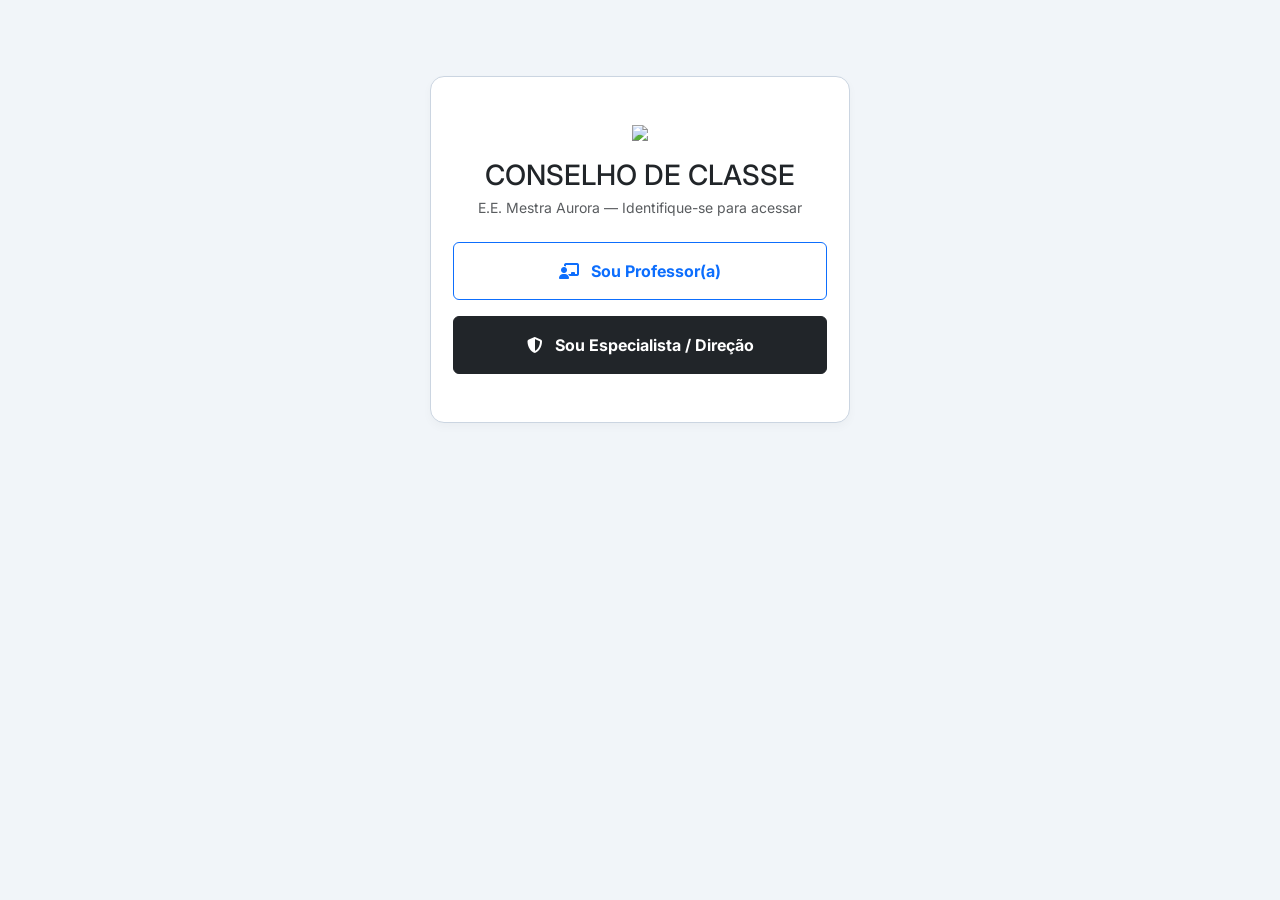
==== commit d4166546: "Update print statement from 'Hello' to 'Goodbye'" ====
--- a/index.html
+++ b/index.html
@@ -4,1357 +4,2265 @@
   <meta charset="UTF-8">
   <meta name="viewport" content="width=device-width, initial-scale=1.0">
   <title>Sistema de Conselho de Classe - E.E. Mestra Aurora</title>
-  <link href="https://fonts.googleapis.com/css2?family=Inter:wght@400;500;600;700;800&display=swap" rel="stylesheet">
+  <link href="https://fonts.googleapis.com/css2?family=Inter:wght@400;500;600;700;800;900&display=swap" rel="stylesheet">
   <link href="https://cdn.jsdelivr.net/npm/bootstrap@5.3.0/dist/css/bootstrap.min.css" rel="stylesheet">
   <link href="https://cdnjs.cloudflare.com/ajax/libs/font-awesome/6.4.0/css/all.min.css" rel="stylesheet">
   <style>
-    :root { --bg-main: #f8fafc; --surface: #ffffff; --primary: #0f172a; --text-main: #0f172a; --text-muted: #64748b; --border-color: #cbd5e1; --radius-box: 12px; --radius-btn: 8px; }
+    :root {
+      --bg-main: #f1f5f9;
+      --surface: #ffffff;
+      --primary: #0f172a;
+      --accent: #4f46e5;
+      --success: #10b981;
+      --text-main: #0f172a;
+      --text-muted: #64748b;
+      --border-color: #cbd5e1;
+      --radius-box: 14px;
+      --radius-btn: 9px;
+    }
+    * { box-sizing: border-box; }
     body { background-color: var(--bg-main); font-family: 'Inter', sans-serif; color: var(--text-main); margin: 0; padding: 0; overflow-x: hidden; }
-    .app-shell { max-width: 1450px; margin: 0 auto; padding: 15px; min-height: 100vh; display: flex; flex-direction: column; }
-    .topbar { background: var(--surface); border: 1px solid var(--border-color); border-radius: var(--radius-box); padding: 12px 24px; display: flex; justify-content: space-between; align-items: center; box-shadow: 0 4px 6px -1px rgba(0,0,0,0.02); margin-bottom: 20px; display: none; flex-wrap: wrap; gap: 10px; }
-    .school-badge { font-size: 0.75rem; font-weight: 800; background: #e0e7ff; color: #4f46e5; padding: 6px 14px; border-radius: 20px; text-transform: uppercase; display: inline-block; margin-bottom: 4px; border: 1px solid #c7d2fe; }
-    .nav-pills-modern { background: #f1f5f9; padding: 6px; border-radius: 10px; display: flex; gap: 6px; border: 1px solid var(--border-color); flex-wrap: wrap; justify-content: center; width: 100%; }
-    .pill-btn { border: none; background: transparent; padding: 8px 14px; font-size: 0.85rem; font-weight: 700; color: var(--text-muted); border-radius: var(--radius-btn); cursor: pointer; transition: all 0.2s ease; display: flex; align-items: center; gap: 6px; flex-grow: 1; justify-content: center; }
-    .pill-btn.active { background: var(--surface); color: var(--primary); box-shadow: 0 2px 8px rgba(0,0,0,0.06); }
-    .card-clean { background: var(--surface); border: 1px solid var(--border-color); border-radius: var(--radius-box); padding: 20px; box-shadow: 0 4px 6px -1px rgba(0,0,0,0.02); position: relative; }
-    .view-panel { display: none; } .view-panel.active { display: block; animation: fadeIn 0.2s ease-in-out; }
+    .app-shell { max-width: 1440px; margin: 0 auto; padding: 16px; min-height: 100vh; display: flex; flex-direction: column; }
+
+    /* TOPBAR REPAGINADA */
+    .topbar {
+      background: var(--surface); border: 1px solid var(--border-color); border-radius: var(--radius-box);
+      padding: 12px 20px; display: none; justify-content: space-between; align-items: center;
+      box-shadow: 0 4px 12px rgba(15,23,42,0.04); margin-bottom: 18px; flex-wrap: wrap; gap: 14px;
+    }
+    .brand-box { display: flex; align-items: center; gap: 12px; }
+    .school-badge {
+      font-size: 0.7rem; font-weight: 800; background: #e0e7ff; color: #4338ca;
+      padding: 4px 10px; border-radius: 20px; text-transform: uppercase; display: inline-block; margin-bottom: 2px;
+    }
+    .main-nav {
+      background: #f1f5f9; padding: 5px; border-radius: 12px; display: flex; gap: 6px;
+      border: 1px solid #e2e8f0; flex-wrap: wrap; align-items: center;
+    }
+    .nav-btn {
+      border: none; background: transparent; padding: 9px 16px; font-size: 0.85rem; font-weight: 700;
+      color: #475569; border-radius: 9px; cursor: pointer; transition: all 0.2s ease;
+      display: inline-flex; align-items: center; gap: 7px;
+    }
+    .nav-btn:hover { background: #e2e8f0; color: #0f172a; }
+    .nav-btn.active {
+      background: #0f172a; color: #ffffff !important; font-weight: 800;
+      box-shadow: 0 4px 12px rgba(15,23,42,0.22); border-bottom: 3px solid #10b981;
+    }
+
+    /* SUB-ABAS INTERNAS */
+    .subnav-bar {
+      display: flex; gap: 8px; flex-wrap: wrap; margin-bottom: 18px;
+      background: #ffffff; padding: 8px; border-radius: 12px; border: 1px solid var(--border-color);
+    }
+    .subnav-btn {
+      border: 1px solid #e2e8f0; background: #f8fafc; padding: 9px 18px; border-radius: 8px;
+      font-size: 0.85rem; font-weight: 700; color: #475569; cursor: pointer; transition: all 0.2s ease;
+      display: inline-flex; align-items: center; gap: 8px;
+    }
+    .subnav-btn:hover { background: #e2e8f0; color: #0f172a; }
+    .subnav-btn.active {
+      background: #4f46e5; color: #ffffff; border-color: #4f46e5;
+      box-shadow: 0 4px 10px rgba(79,70,229,0.25);
+    }
+
+    /* ABAS DE FASE DO PROFESSOR */
+    .nav-pills-modern {
+      background: #f1f5f9; padding: 6px; border-radius: 10px; display: flex; gap: 6px;
+      border: 1px solid var(--border-color); flex-wrap: wrap; justify-content: center; width: 100%; margin-bottom: 18px;
+    }
+    .pill-btn {
+      border: none; background: transparent; padding: 10px 18px; font-size: 0.88rem; font-weight: 700;
+      color: #64748b; border-radius: 8px; cursor: pointer; transition: all 0.25s ease;
+      display: flex; align-items: center; gap: 7px; flex-grow: 1; justify-content: center;
+    }
+    .pill-btn.active {
+      background: #0f172a; color: #ffffff !important; font-weight: 900;
+      box-shadow: 0 6px 15px rgba(15,23,42,0.22); transform: translateY(-2px); border-bottom: 4px solid #10b981;
+    }
+
+    .card-clean {
+      background: var(--surface); border: 1px solid var(--border-color); border-radius: var(--radius-box);
+      padding: 22px; box-shadow: 0 4px 10px rgba(15,23,42,0.03); position: relative;
+    }
+    .view-panel, .sub-panel { display: none; }
+    .view-panel.active, .sub-panel.active { display: block; animation: fadeIn 0.2s ease; }
     @keyframes fadeIn { from { opacity: 0; transform: translateY(4px); } to { opacity: 1; transform: translateY(0); } }
-    .btn-mestra { background: #10b981; color: white; border: none; font-weight: 700; border-radius: var(--radius-btn); padding: 10px 16px; transition: 0.2s; cursor: pointer; display: inline-flex; align-items: center; justify-content: center; gap: 8px; }
-    .btn-mestra:hover { background: #059669; color: white; }
-    .input-mestra { border: 1px solid var(--border-color); border-radius: var(--radius-btn); padding: 8px 12px; font-weight: 600; font-size: 0.9rem; outline: none; width: 100%; background: #fff; transition: 0.2s; }
+
+    .btn-mestra {
+      background: #10b981; color: #fff; border: none; font-weight: 700; border-radius: var(--radius-btn);
+      padding: 10px 16px; transition: 0.2s; cursor: pointer; display: inline-flex; align-items: center; justify-content: center; gap: 8px;
+    }
+    .btn-mestra:hover { background: #059669; color: #fff; }
+    .input-mestra {
+      border: 1px solid var(--border-color); border-radius: var(--radius-btn); padding: 8px 12px;
+      font-weight: 600; font-size: 0.9rem; outline: none; width: 100%; background: #fff;
+    }
     textarea.auto-expand { overflow: hidden; resize: none; min-height: 70px; }
-    .table-container-scroll { max-height: 420px; overflow-y: auto; border: 1px solid var(--border-color); border-radius: 12px; background: var(--surface); }
-    .table-container-scroll thead th { position: sticky; top: 0; z-index: 10; background-color: #212529; color: white; box-shadow: 0 2px 2px -1px rgba(0,0,0,0.4); }
-    .turma-tag { border: 2px solid var(--border-color); background: white; font-weight: 700; padding: 8px 18px; border-radius: 20px; cursor: pointer; font-size: 0.85rem; transition: 0.2s; color: var(--text-muted); margin-bottom: 5px; }
-    .turma-tag.active { background: var(--primary); color: white; border-color: var(--primary); }
-    .student-pill-grid { display: flex; flex-wrap: wrap; gap: 8px; margin-top: 15px; }
-    .student-pill { background: #f8fafc; border: 1px solid var(--border-color); padding: 8px 14px; border-radius: 8px; font-weight: 700; font-size: 0.85rem; cursor: pointer; display: flex; align-items: center; gap: 8px; }
-    .eval-card { background: #fff; border: 1px solid var(--border-color); border-radius: 12px; padding: 12px; display: flex; flex-direction: column; height: 100%; }
-    .eval-title { font-size: 0.8rem; font-weight: 800; text-transform: uppercase; margin-bottom: 8px; color: var(--text-muted); display: flex; align-items: center; gap: 6px; }
+
+    /* TAGS E PILLS */
+    .turma-tag {
+      border: 2px solid var(--border-color); background: #fff; font-weight: 800; padding: 8px 16px;
+      border-radius: 20px; cursor: pointer; font-size: 0.85rem; transition: 0.2s; color: #475569;
+    }
+    .turma-tag:hover { border-color: #0f172a; color: #0f172a; }
+    .turma-tag.active { background: #0f172a; color: #fff; border-color: #0f172a; }
+    .turma-salva-tag {
+      display: inline-flex; align-items: center; background: #f0fdf4; border: 1px solid #86efac;
+      color: #166534; font-size: 0.75rem; font-weight: 800; padding: 4px 10px; border-radius: 20px;
+    }
+
+    .student-pill-grid { display: flex; flex-wrap: wrap; gap: 8px; margin-top: 14px; }
+    .student-pill {
+      background: #f8fafc; border: 1.5px solid var(--border-color); padding: 8px 14px; border-radius: 9px;
+      font-weight: 700; font-size: 0.82rem; cursor: pointer; display: inline-flex; align-items: center; gap: 8px; transition: 0.15s;
+    }
+    .student-pill:hover { border-color: #4f46e5; background: #eef2ff; }
+    .student-pill.avaliado { background: #f0fdf4; border-color: #10b981; color: #065f46; }
+    .student-pill.avaliado-atencao { background: #fef2f2; border-color: #ef4444; color: #991b1b; }
+
+    /* CARDS COMPACTOS DA LOTAÇÃO */
+    .lotacao-grid { display: grid; grid-template-columns: repeat(auto-fill, minmax(290px, 1fr)); gap: 12px; }
+    .lot-card-mini {
+      background: #ffffff; border: 1.5px solid #cbd5e1; border-left: 5px solid #4f46e5;
+      border-radius: 10px; padding: 12px 14px; cursor: pointer; transition: all 0.2s ease;
+      display: flex; flex-direction: column; gap: 5px; position: relative;
+    }
+    .lot-card-mini:hover { transform: translateY(-2px); box-shadow: 0 6px 15px rgba(15,23,42,0.08); border-color: #4f46e5; }
+    .lot-card-mini.sem-email { border-left-color: #f59e0b; background: #fffbeb; }
+    .lot-card-nome { font-size: 0.9rem; font-weight: 800; color: #0f172a; padding-right: 32px; }
+    .lot-card-email { font-size: 0.75rem; color: #475569; font-weight: 600; word-break: break-all; }
+    .lot-card-meta { display: flex; flex-wrap: wrap; gap: 4px; margin-top: 3px; }
+    .mini-chip { font-size: 0.68rem; font-weight: 700; padding: 2px 7px; border-radius: 12px; background: #f1f5f9; color: #334155; border: 1px solid #e2e8f0; }
+    .mini-chip.comp { background: #fef3c7; color: #92400e; border-color: #fde68a; }
+    .btn-del-mini {
+      position: absolute; top: 8px; right: 8px; border: none; background: #fee2e2; color: #dc2626;
+      width: 28px; height: 28px; border-radius: 7px; display: flex; align-items: center; justify-content: center; cursor: pointer;
+    }
+    .btn-del-mini:hover { background: #dc2626; color: #fff; }
+
+    /* TABELA DO PROFESSOR (V2 CONGELADA) */
+    .table-container-scroll { max-height: 500px; overflow: auto; border: 1px solid var(--border-color); border-radius: 12px; background: var(--surface); position: relative; }
+    .table-custom { border-collapse: separate; border-spacing: 0; width: 100%; font-size: 0.8rem; min-width: 980px; }
+    .table-custom thead th { vertical-align: middle; text-align: center; font-weight: 800; padding: 11px 6px; border: 1px solid #cbd5e1; border-top: none; position: sticky; top: 0; z-index: 20; background: #fff; box-shadow: 0 2px 4px rgba(0,0,0,0.08); }
+    .table-custom tbody td { vertical-align: middle; text-align: center; padding: 9px 5px; border: 1px solid #e2e8f0; background: #fff; font-weight: 600; color: #334155; }
+    .sticky-col { position: sticky !important; z-index: 10; border-right: 1px solid #cbd5e1 !important; }
+    thead th.sticky-col { z-index: 30 !important; }
+    .col-num { left: 0; width: 42px; background: #f8fafc !important; }
+    .col-nome { left: 42px; width: 250px; max-width: 250px; background: #f8fafc !important; text-align: left !important; padding-left: 10px !important; }
+    .col-sit { left: 292px; width: 155px; background: #f8fafc !important; border-right: 3px solid #94a3b8 !important; }
+    th.col-num, th.col-nome { background-color: #1e293b !important; color: #fff !important; }
+    th.col-sit { background-color: #f8fafc !important; color: #0f172a !important; border-bottom: 3px solid #cbd5e1 !important; }
+    .th-diag { background-color: #ffffff !important; color: #475569 !important; border-bottom: 3px solid #e2e8f0 !important; font-size: 0.65rem; text-transform: uppercase; line-height: 1.2; width: 92px; }
+    .th-diag i { font-size: 1.1rem; margin-bottom: 4px; }
+    .super-header { font-size: 0.7rem; font-weight: 900; letter-spacing: 1px; text-transform: uppercase; background: #f8fafc !important; color: #0f172a; padding: 6px; border-bottom: 2px solid #cbd5e1 !important; }
+
+    .btn-toggle-status { width: 126px; padding: 8px 6px; border-radius: 6px; font-size: 0.75rem; font-weight: 800; text-align: center; cursor: pointer; transition: 0.2s; margin: 0 auto; user-select: none; }
+    .btn-toggle-aprovado { background: #d1fae5; color: #065f46; border: 1px solid #10b981; }
+    .btn-toggle-rec { background: #fee2e2; color: #991b1b; border: 1px solid #ef4444; }
+    .btn-toggle-ei { background: #fef3c7; color: #92400e; border: 1px solid #f59e0b; }
+    .chk-giant { width: 18px; height: 18px; cursor: pointer; accent-color: #0f172a; margin: 0; }
+
+    .fechamento-box { background: #f8fafc; border: 1px solid #cbd5e1; border-radius: 10px; padding: 18px; margin-top: 20px; }
+    .fechamento-title { font-size: 0.88rem; font-weight: 900; color: #1e293b; text-transform: uppercase; margin-bottom: 14px; display: flex; align-items: center; gap: 8px; }
+    .btn-check:checked + .btn-outline-success { background-color: #10b981; color: #fff; border-color: #10b981; }
+    .btn-check:checked + .btn-outline-danger { background-color: #ef4444; color: #fff; border-color: #ef4444; }
+    .box-metodologia { transition: 0.25s opacity; }
+    .box-metodologia.desativado { opacity: 0.4; pointer-events: none; }
+
+    /* DATASHOW */
+    .eval-card { background: #fff; border: 1px solid var(--border-color); border-radius: 12px; padding: 12px; display: flex; flex-direction: column; }
+    .eval-title { font-size: 0.78rem; font-weight: 800; text-transform: uppercase; margin-bottom: 8px; color: var(--text-muted); display: flex; align-items: center; gap: 6px; }
     #painelAvaliacaoEstudante { display: none; padding-top: 0; position: relative; }
-    .sticky-header-datashow { position: sticky; top: 0; z-index: 1050; background: var(--surface); padding: 12px 20px; border-bottom: 4px solid var(--primary); box-shadow: 0 5px 15px rgba(0,0,0,0.08); border-radius: 12px; margin: -20px -20px 10px -20px; display: flex; justify-content: space-between; align-items: center; flex-wrap: wrap; gap: 10px; }
+    .sticky-header-datashow {
+      position: sticky; top: 0; z-index: 1050; background: var(--surface); padding: 12px 18px;
+      border-bottom: 4px solid var(--primary); box-shadow: 0 5px 15px rgba(0,0,0,0.08);
+      border-radius: 12px; margin: -22px -22px 14px -22px; display: flex; justify-content: space-between; align-items: center; flex-wrap: wrap; gap: 10px;
+    }
     .ds-grid { display: grid; grid-template-columns: 50% 50%; gap: 15px; }
     .criterios-grid-2col { display: grid; grid-template-columns: 1fr 1fr; gap: 10px; }
     .crit-box { border: 1px solid var(--border-color); border-radius: 8px; padding: 8px; background: #f8fafc; }
-    .crit-title { font-size: 0.75rem; font-weight: 800; text-transform: uppercase; color: #475569; margin-bottom: 6px; }
+    .crit-title { font-size: 0.72rem; font-weight: 800; text-transform: uppercase; color: #475569; margin-bottom: 6px; }
     .seg-group-col { display: flex; flex-direction: column; gap: 4px; }
-    .seg-option { border: 1px solid var(--border-color); background: white; padding: 6px 8px; font-size: 0.75rem; font-weight: 600; color: var(--text-main); border-radius: 6px; cursor: pointer; text-align: left; transition: 0.1s; line-height: 1.2; }
+    .seg-option { border: 1px solid var(--border-color); background: #fff; padding: 6px 8px; font-size: 0.74rem; font-weight: 600; color: var(--text-main); border-radius: 6px; cursor: pointer; text-align: left; transition: 0.1s; line-height: 1.2; }
     .seg-option.selected-green { background-color: #d1fae5 !important; border-color: #10b981 !important; color: #065f46 !important; font-weight: 700; box-shadow: inset 4px 0 0 #059669; }
     .seg-option.selected-yellow { background-color: #fef3c7 !important; border-color: #f59e0b !important; color: #92400e !important; font-weight: 700; box-shadow: inset 4px 0 0 #d97706; }
     .seg-option.selected-red { background-color: #fee2e2 !important; border-color: #ef4444 !important; color: #991b1b !important; font-weight: 700; box-shadow: inset 4px 0 0 #b91c1c; }
-    .chk-grid { display: grid; grid-template-columns: 1fr 1fr; gap: 6px 12px; margin-top: 8px; }
-    .chk-encaminhamento { font-size: 0.75rem; font-weight: 600; cursor: pointer; display: flex; align-items: flex-start; gap: 6px; margin-bottom: 0; color: #334155; line-height: 1.3; }
+    .chk-grid { display: grid; grid-template-columns: 1fr 1fr; gap: 6px 10px; margin-top: 8px; }
+    .chk-encaminhamento { font-size: 0.74rem; font-weight: 600; cursor: pointer; display: flex; align-items: flex-start; gap: 6px; margin-bottom: 0; color: #334155; line-height: 1.25; }
     .chk-encaminhamento input[type="checkbox"] { margin-top: 2px; transform: scale(1.1); flex-shrink: 0; }
-    .frases-rapidas-container { display: flex; flex-wrap: wrap; gap: 6px; margin-top: 10px; max-height: 120px; overflow-y: auto; padding: 5px; border: 1px dashed var(--border-color); border-radius: 6px; background: #f8fafc; }
-    .btn-frase { background: white; border: 1px solid var(--border-color); padding: 4px 8px; font-size: 0.7rem; border-radius: 4px; cursor: pointer; text-align: left; line-height: 1.2; color: var(--text-main); }
+    .frases-rapidas-container { display: flex; flex-wrap: wrap; gap: 6px; margin-top: 8px; max-height: 120px; overflow-y: auto; padding: 5px; border: 1px dashed var(--border-color); border-radius: 6px; background: #f8fafc; }
+    .btn-frase { background: #fff; border: 1px solid var(--border-color); padding: 4px 8px; font-size: 0.7rem; border-radius: 4px; cursor: pointer; text-align: left; color: var(--text-main); }
     .btn-frase:hover { background: #e0e7ff; border-color: #4f46e5; color: #4f46e5; }
-    .timer-box { background: #0f172a; color: #facc15; padding: 6px 14px; border-radius: 8px; font-weight: 800; font-size: 1.1rem; display: flex; align-items: center; gap: 8px; }
-    .tag-aee, .tag-pdi, .tag-sigla { font-size: 0.7rem; padding: 4px 8px; border-radius: 6px; font-weight: 900; margin-left: 8px; }
+    .timer-box { background: #0f172a; color: #facc15; padding: 6px 14px; border-radius: 8px; font-weight: 800; font-size: 1rem; display: flex; align-items: center; gap: 7px; }
+    .tag-aee, .tag-pdi, .tag-sigla { font-size: 0.7rem; padding: 3px 8px; border-radius: 6px; font-weight: 900; margin-left: 4px; }
     .tag-aee { background: #e0e7ff; color: #4f46e5; border: 1px solid #4f46e5; }
     .tag-pdi { background: #fee2e2; color: #b91c1c; border: 1px solid #b91c1c; }
     .tag-sigla { background: #fef3c7; color: #b45309; border: 1px solid #b45309; }
-    .dashboard-header { display: grid; grid-template-columns: repeat(4, 1fr); gap: 15px; margin-bottom: 20px; }
-    .dash-card { background: white; border: 1px solid var(--border-color); border-radius: 12px; padding: 15px; text-align: center; box-shadow: 0 4px 6px rgba(0,0,0,0.02); }
-    .dash-card .num { font-size: 2rem; font-weight: 900; line-height: 1; margin-bottom: 5px; }
-    .dash-card .lbl { font-size: 0.75rem; font-weight: 800; color: var(--text-muted); text-transform: uppercase; }
+
+    /* DASHBOARD BANCO */
+    .dashboard-header { display: grid; grid-template-columns: repeat(4, 1fr); gap: 12px; margin-bottom: 18px; }
+    .dash-card { background: #fff; border: 1px solid var(--border-color); border-radius: 12px; padding: 14px; text-align: center; }
+    .dash-card .num { font-size: 1.9rem; font-weight: 900; line-height: 1; margin-bottom: 4px; }
+    .dash-card .lbl { font-size: 0.72rem; font-weight: 800; color: var(--text-muted); text-transform: uppercase; }
     .dash-card.green .num { color: #059669; } .dash-card.yellow .num { color: #d97706; } .dash-card.red .num { color: #dc2626; } .dash-card.blue .num { color: #2563eb; }
-    .filtros-banco { display: flex; flex-wrap: wrap; gap: 8px; margin-bottom: 20px; justify-content: center; }
-    .btn-filtro { background: white; border: 1px solid var(--border-color); border-radius: 20px; padding: 6px 16px; font-size: 0.8rem; font-weight: 700; color: var(--text-muted); cursor: pointer; transition: 0.2s; }
-    .btn-filtro:hover, .btn-filtro.active { background: var(--primary); color: white; border-color: var(--primary); }
-    .cards-grid { display: grid; grid-template-columns: repeat(auto-fill, minmax(280px, 1fr)); gap: 15px; }
-    .aluno-card { background: white; border: 1px solid var(--border-color); border-radius: 12px; padding: 15px; position: relative; border-left: 6px solid var(--border-color); display: flex; flex-direction: column; justify-content: space-between; }
-    .aluno-card.status-otimo { border-left-color: #10b981; } .aluno-card.status-bom { border-left-color: #10b981; } .aluno-card.status-atencao { border-left-color: #ef4444; }
-    .aluno-card .nome { font-size: 1rem; font-weight: 800; color: var(--primary); margin-bottom: 5px; }
-    .aluno-card .sit { font-size: 0.7rem; font-weight: 800; text-transform: uppercase; padding: 3px 8px; border-radius: 4px; display: inline-block; margin-bottom: 10px; }
-    .aluno-card.status-otimo .sit, .aluno-card.status-bom .sit { background: #d1fae5; color: #065f46; } .aluno-card.status-atencao .sit { background: #fee2e2; color: #991b1b; }
-    .aluno-card .tags-mini { display: flex; gap: 5px; margin-bottom: 15px; }
-    .aluno-card .btn-dossie { width: 100%; background: #f1f5f9; border: 1px solid #cbd5e1; color: #475569; padding: 8px; border-radius: 8px; font-weight: 700; font-size: 0.8rem; cursor: pointer; transition: 0.2s; }
+    .filtros-banco { display: flex; flex-wrap: wrap; gap: 8px; margin-bottom: 16px; justify-content: center; }
+    .btn-filtro { background: #fff; border: 1px solid var(--border-color); border-radius: 20px; padding: 6px 16px; font-size: 0.8rem; font-weight: 700; color: var(--text-muted); cursor: pointer; }
+    .btn-filtro.active, .btn-filtro:hover { background: var(--primary); color: #fff; border-color: var(--primary); }
+    .cards-grid { display: grid; grid-template-columns: repeat(auto-fill, minmax(270px, 1fr)); gap: 14px; }
+    .aluno-card { background: #fff; border: 1px solid var(--border-color); border-radius: 12px; padding: 14px; border-left: 6px solid var(--border-color); display: flex; flex-direction: column; justify-content: space-between; }
+    .aluno-card.status-otimo, .aluno-card.status-bom { border-left-color: #10b981; }
+    .aluno-card.status-atencao { border-left-color: #ef4444; }
+    .aluno-card .nome { font-size: 0.95rem; font-weight: 800; color: var(--primary); margin-bottom: 5px; }
+    .aluno-card .sit { font-size: 0.68rem; font-weight: 800; text-transform: uppercase; padding: 3px 8px; border-radius: 4px; display: inline-block; margin-bottom: 8px; }
+    .aluno-card.status-otimo .sit, .aluno-card.status-bom .sit { background: #d1fae5; color: #065f46; }
+    .aluno-card.status-atencao .sit { background: #fee2e2; color: #991b1b; }
+    .aluno-card .btn-dossie { width: 100%; background: #f1f5f9; border: 1px solid #cbd5e1; color: #334155; padding: 7px; border-radius: 8px; font-weight: 700; font-size: 0.8rem; cursor: pointer; }
     .aluno-card .btn-dossie:hover { background: #e2e8f0; color: #0f172a; }
-    #modalDossie { position: fixed; inset: 0; background: rgba(15,23,42,0.85); z-index: 9999; display: none; justify-content: center; align-items: center; padding: 20px; }
-    .modal-content-dossie { background: white; width: 100%; max-width: 800px; max-height: 90vh; border-radius: 16px; display: flex; flex-direction: column; overflow: hidden; box-shadow: 0 25px 50px -12px rgba(0,0,0,0.25); }
-    .modal-header-dossie { background: #f8fafc; padding: 15px 25px; border-bottom: 1px solid #cbd5e1; display: flex; justify-content: space-between; align-items: center; }
-    .modal-body-dossie { padding: 25px; overflow-y: auto; background: #f1f5f9; }
-    .btn-close-modal { background: none; border: none; font-size: 1.5rem; color: #64748b; cursor: pointer; }
-    .btn-close-modal:hover { color: #dc2626; }
+
+    /* MODAIS */
+    .modal-backdrop-custom {
+      position: fixed; inset: 0; background: rgba(15,23,42,0.78); z-index: 9999;
+      display: none; justify-content: center; align-items: center; padding: 18px;
+    }
+    .modal-box-custom {
+      background: #fff; width: 100%; max-width: 820px; max-height: 90vh; border-radius: 16px;
+      display: flex; flex-direction: column; overflow: hidden; box-shadow: 0 25px 50px -12px rgba(0,0,0,0.3);
+    }
+    .modal-head-custom { background: #f8fafc; padding: 14px 22px; border-bottom: 1px solid #cbd5e1; display: flex; justify-content: space-between; align-items: center; }
+    .modal-body-custom { padding: 20px 22px; overflow-y: auto; background: #f8fafc; }
+    .btn-close-modal { background: none; border: none; font-size: 1.4rem; color: #64748b; cursor: pointer; }
+
     .pulse-radar { animation: pulseRadar 2s infinite; }
-    @keyframes pulseRadar { 0% { opacity: 1; transform: scale(1); } 50% { opacity: 0.5; transform: scale(1.1); } 100% { opacity: 1; transform: scale(1); } }
+    @keyframes pulseRadar { 0% { opacity: 1; } 50% { opacity: 0.45; } 100% { opacity: 1; } }
+
+    /* CENTRAL DE IMPRESSÕES */
+    .hub-card { background: #f8fafc; border: 1.5px solid #cbd5e1; border-radius: 12px; padding: 20px; height: 100%; }
+    .hub-card h5 { font-weight: 900; margin-bottom: 6px; }
+    .hub-btn {
+      width: 100%; text-align: left; padding: 13px 16px; font-weight: 700; border-radius: 10px;
+      display: flex; align-items: center; justify-content: space-between; gap: 10px; margin-bottom: 10px;
+    }
+
+    /* CONTROLE DE PERFIL */
+    body.role-prof .admin-only { display: none !important; }
+    body.role-admin .prof-only { display: none !important; }
+    body.role-prof .admin-lock { pointer-events: none !important; opacity: 0.9 !important; }
+    .aviso-leitura-prof {
+      display: none; background: #eff6ff; border: 1px solid #93c5fd; color: #1e40af;
+      padding: 8px 14px; border-radius: 8px; font-size: 0.82rem; font-weight: 700; margin-bottom: 12px;
+    }
+    body.role-prof .aviso-leitura-prof { display: flex; align-items: center; gap: 8px; }
+    .login-box { max-width: 420px; margin: 60px auto; }
+
     @media (max-width: 992px) {
-        .ds-grid { grid-template-columns: 1fr; } .criterios-grid-2col { grid-template-columns: 1fr; } .chk-grid { grid-template-columns: 1fr; }
-        .topbar { flex-direction: column; align-items: center; } .sticky-header-datashow { position: relative; margin: 0 0 15px 0; border-radius: 8px; z-index: 1; flex-direction: column; align-items: stretch; }
-        .sticky-header-datashow .d-flex { justify-content: space-between; width: 100%; margin-top: 10px; } .btn-mestra, .btn-outline-dark { width: 100%; margin-bottom: 5px; } .timer-box { width: 100%; justify-content: center; margin-bottom: 10px; } .dashboard-header { grid-template-columns: 1fr 1fr; }
-    }
-    body.role-prof .admin-only { display: none !important; } body.role-prof .admin-lock { pointer-events: none !important; opacity: 0.6 !important; } .login-box { max-width: 450px; margin: 80px auto; }
+      .ds-grid, .criterios-grid-2col, .chk-grid { grid-template-columns: 1fr; }
+      .dashboard-header { grid-template-columns: 1fr 1fr; }
+      .sticky-header-datashow { position: relative; margin: 0 0 14px 0; }
+    }
   </style>
 </head>
 <body class="role-prof">
- 
-  <div id="modalDossie">
-    <div class="modal-content-dossie">
-      <div class="modal-header-dossie">
+
+  <!-- MODAL DOSSIÊ DO ESTUDANTE -->
+  <div id="modalDossie" class="modal-backdrop-custom">
+    <div class="modal-box-custom">
+      <div class="modal-head-custom">
         <div>
-          <h4 class="fw-bold m-0 text-primary" id="mdNome">NOME DO ALUNO</h4>
-          <span class="text-muted fw-bold" style="font-size: 0.85rem;" id="mdTurma">TURMA</span>
+          <h5 class="fw-bold m-0 text-primary" id="mdNome">NOME DO ESTUDANTE</h5>
+          <span class="text-muted fw-bold" style="font-size: 0.82rem;" id="mdTurma">TURMA</span>
         </div>
         <button class="btn-close-modal" onclick="fecharDossie()"><i class="fa-solid fa-xmark"></i></button>
       </div>
-      <div class="modal-body-dossie" id="mdBody"></div>
+      <div class="modal-body-custom" id="mdBody"></div>
     </div>
   </div>
+
+  <!-- MODAL EDIÇÃO DE CARD DE LOTAÇÃO -->
+  <div id="modalLotacao" class="modal-backdrop-custom">
+    <div class="modal-box-custom" style="max-width: 720px;">
+      <div class="modal-head-custom">
+        <div>
+          <h5 class="fw-bold m-0 text-primary"><i class="fa-solid fa-user-pen me-2"></i>Editar Profissional</h5>
+          <span class="text-muted" style="font-size: 0.8rem;">Ajuste e-mail, cargo, turmas e componentes atendidos</span>
+        </div>
+        <button class="btn-close-modal" onclick="fecharModalLotacao()"><i class="fa-solid fa-xmark"></i></button>
+      </div>
+      <div class="modal-body-custom">
+        <input type="hidden" id="editLotIdx">
+        <div class="row g-3 mb-3">
+          <div class="col-md-6">
+            <label class="form-label fw-bold small">Nome Completo:</label>
+            <input type="text" id="editLotNome" class="input-mestra">
+          </div>
+          <div class="col-md-6">
+            <label class="form-label fw-bold small">E-mail de Acesso (Login do Professor):</label>
+            <input type="email" id="editLotEmail" class="input-mestra" placeholder="nome@educacao.mg.gov.br">
+          </div>
+          <div class="col-md-6">
+            <label class="form-label fw-bold small">Cargo / Função:</label>
+            <select id="editLotCargo" class="form-select fw-bold" onchange="atualizarEstadoComponentesModal()"></select>
+          </div>
+          <div class="col-md-6">
+            <label class="form-label fw-bold small">Turno:</label>
+            <select id="editLotTurno" class="form-select fw-bold">
+              <option value="Matutino">Matutino</option>
+              <option value="Vespertino">Vespertino</option>
+              <option value="Ambos">Ambos</option>
+            </select>
+          </div>
+        </div>
+        <div class="mb-3">
+          <label class="form-label fw-bold small d-block">Turmas Atendidas:</label>
+          <div id="editLotTurmasBox" class="d-flex flex-wrap gap-2"></div>
+        </div>
+        <div class="mb-4">
+          <label class="form-label fw-bold small d-block">Componentes Curriculares:</label>
+          <div id="editLotCompsBox" class="d-flex flex-wrap gap-2"></div>
+        </div>
+        <div class="d-flex justify-content-between gap-2">
+          <button class="btn btn-outline-danger fw-bold px-3" onclick="excluirProfissionalModal()"><i class="fa-solid fa-trash me-1"></i> Excluir</button>
+          <div class="d-flex gap-2">
+            <button class="btn btn-secondary fw-bold px-3" onclick="fecharModalLotacao()">Cancelar</button>
+            <button class="btn btn-success fw-bold px-4" onclick="aplicarEdicaoLotacao()"><i class="fa-solid fa-check me-1"></i> Aplicar no Card</button>
+          </div>
+        </div>
+      </div>
+    </div>
+  </div>
+
   <div class="app-shell">
-    
-    <!-- LOGIN OTIMIZADO -->
+
+    <!-- TELA DE LOGIN -->
     <section id="tab-login" class="view-panel active">
-      <div class="card-clean text-center py-5 login-box" style="max-width: 400px; margin: 50px auto;">
-        <img src="https://i.ibb.co/Mk85hWrs/LOGO-MESTRA-AURORA-2.png" style="height: 80px; object-fit: contain; margin-bottom: 20px;">
+      <div class="card-clean text-center py-5 login-box">
+        <img src="https://i.ibb.co/Mk85hWrs/LOGO-MESTRA-AURORA-2.png" style="height: 82px; object-fit: contain; margin-bottom: 18px;">
         <h3 class="fw-extrabold text-dark mb-1">CONSELHO DE CLASSE</h3>
-        <p class="text-muted fs-7 mb-4">Identifique-se para aceder ao sistema</p>
+        <p class="text-muted small mb-4">E.E. Mestra Aurora — Identifique-se para acessar</p>
         <div id="loginOptions">
-          <button class="btn btn-outline-primary w-100 py-3 mb-3 fw-bold rounded-xl" onclick="mostrarLoginProf()"><i class="fa-solid fa-chalkboard-user me-2"></i> Sou Professor</button>
-          <button class="btn btn-dark w-100 py-3 fw-bold rounded-xl" onclick="mostrarLoginAdmin()"><i class="fa-solid fa-shield-halved me-2"></i> Sou Especialista / Direção</button>
+          <button class="btn btn-outline-primary w-100 py-3 mb-3 fw-bold" onclick="mostrarLoginProf()">
+            <i class="fa-solid fa-chalkboard-user me-2"></i> Sou Professor(a)
+          </button>
+          <button class="btn btn-dark w-100 py-3 fw-bold" onclick="mostrarLoginAdmin()">
+            <i class="fa-solid fa-shield-halved me-2"></i> Sou Especialista / Direção
+          </button>
         </div>
         <div id="loginForm" style="display: none;">
-          <label class="form-label fw-bold text-start w-100" id="lblTipoLogin">Palavra-passe de Acesso:</label>
-          <input type="text" id="inputAcesso" class="input-mestra mb-3 text-center fs-5" placeholder="***" onkeydown="if(event.key === 'Enter') validarAcesso()">
+          <label class="form-label fw-bold text-start w-100 small" id="lblTipoLogin">Acesso:</label>
+          <input type="text" id="inputAcesso" class="input-mestra mb-3 text-center fs-6" placeholder="***" onkeydown="if(event.key === 'Enter') validarAcesso()">
+          <div id="loginStatusMsg" class="small text-muted mb-2" style="min-height: 18px;"></div>
           <div class="d-flex gap-2">
             <button class="btn btn-secondary w-50 fw-bold py-2" onclick="voltarLogin()">Voltar</button>
-            <button class="btn btn-success w-50 fw-bold py-2" onclick="validarAcesso()" title="Clique para entrar no sistema">Entrar <i class="fa-solid fa-arrow-right-to-bracket ms-1"></i></button>
+            <button class="btn btn-success w-50 fw-bold py-2" id="btnEntrarLogin" onclick="validarAcesso()">
+              Entrar <i class="fa-solid fa-arrow-right-to-bracket ms-1"></i>
+            </button>
           </div>
         </div>
       </div>
     </section>
- 
-    <!-- MENU SUPERIOR -->
+
+    <!-- BARRA DE MENU SUPERIOR -->
     <header class="topbar" id="barraMenu">
-      <div class="d-flex align-items-center gap-3">
-        <img src="https://i.ibb.co/Mk85hWrs/LOGO-MESTRA-AURORA-2.png" style="height: 45px; object-fit: contain;">
+      <div class="brand-box">
+        <img src="https://i.ibb.co/Mk85hWrs/LOGO-MESTRA-AURORA-2.png" style="height: 44px; object-fit: contain;">
         <div>
           <span class="school-badge"><i class="fa-solid fa-graduation-cap me-1"></i> E.E. Mestra Aurora</span>
-          <h2 class="fw-extrabold m-0" style="font-size: 1.1rem; letter-spacing: -0.5px;">CONSELHO DE CLASSE <span id="tagPerfilLogado" class="badge bg-danger ms-2" style="font-size: 0.65rem;"></span></h2>
+          <h2 class="fw-extrabold m-0" style="font-size: 1.05rem;">
+            CONSELHO DE CLASSE <span id="tagPerfilLogado" class="badge bg-danger ms-1" style="font-size: 0.65rem;"></span>
+          </h2>
         </div>
       </div>
-      <nav class="nav-pills-modern">
-        <button class="pill-btn active" onclick="switchTab('tab-dashboard', this)"><i class="fa-solid fa-chart-pie"></i> Início</button>
-        <button class="pill-btn" onclick="switchTab('tab-estudantes', this)"><i class="fa-solid fa-address-book"></i> Estudantes</button>
-        <button class="pill-btn" onclick="switchTab('tab-equipe', this)"><i class="fa-solid fa-users-gear"></i> Lotação</button>
-        <button class="pill-btn" onclick="switchTab('tab-professor', this)"><i class="fa-solid fa-chalkboard-user"></i> Professor</button>
-        <button class="pill-btn admin-only" onclick="switchTab('tab-especialista', this)"><i class="fa-solid fa-user-tie"></i> Especialista</button>
-        <button class="pill-btn" onclick="switchTab('tab-datashow', this)"><i class="fa-solid fa-display"></i> Datashow</button>
-        <button class="pill-btn admin-only" style="color: #059669; font-weight: 800;" onclick="switchTab('tab-resultados', this)"><i class="fa-solid fa-graduation-cap"></i> C. de Classe Trimestral/Final</button>
-        <button class="pill-btn admin-only" onclick="switchTab('tab-banco', this)"><i class="fa-solid fa-database"></i> Banco</button>
-        <button class="pill-btn admin-only" onclick="switchTab('tab-relatorios', this)"><i class="fa-solid fa-print"></i> Relatórios</button>
-        <button class="pill-btn text-danger ms-2" onclick="location.reload()" title="Sair da sua conta e voltar à tela inicial"><i class="fa-solid fa-power-off"></i> Sair</button>
+
+      <nav class="main-nav" id="menuPrincipal">
+        <button class="nav-btn active" onclick="switchTab('tab-dashboard', this)">
+          <i class="fa-solid fa-house"></i> Início
+        </button>
+
+        <!-- ESPECIALISTA / DIREÇÃO -->
+        <button class="nav-btn admin-only" onclick="switchTab('tab-cadastros', this)">
+          <i class="fa-solid fa-folder-open"></i> Cadastros
+        </button>
+        <button class="nav-btn admin-only" onclick="switchTab('tab-conselho', this)">
+          <i class="fa-solid fa-display"></i> Conselho em Ação
+        </button>
+        <button class="nav-btn admin-only" style="color: #059669;" onclick="switchTab('tab-resultados', this)">
+          <i class="fa-solid fa-print"></i> Resultados e Impressões
+        </button>
+
+        <!-- PROFESSOR -->
+        <button class="nav-btn prof-only" onclick="switchTab('tab-professor', this)">
+          <i class="fa-solid fa-chalkboard-user"></i> Conselho Trimestral e Final
+        </button>
+        <button class="nav-btn prof-only" onclick="switchTab('tab-datashow-prof', this)">
+          <i class="fa-solid fa-display"></i> Datashow
+        </button>
+
+        <button class="nav-btn text-danger" onclick="location.reload()" title="Sair e voltar para o login">
+          <i class="fa-solid fa-power-off"></i> Sair
+        </button>
       </nav>
     </header>
- 
-    <!-- DASHBOARD -->
+
+    <!-- 1. INÍCIO -->
     <section id="tab-dashboard" class="view-panel">
       <div class="card-clean text-center py-5">
-        <h3 class="fw-bold text-dark">Plataforma Inteligente de Governança Pedagógica</h3>
-        <p class="text-muted mx-auto mb-4" style="max-width: 600px;">Navegue através dos menus acima. Todos os dados são sincronizados com a folha de cálculo oficial da escola.</p>
-        <div class="d-flex justify-content-center flex-wrap gap-3">
-          <button class="btn btn-primary fw-bold px-4 py-3" onclick="forcarSincronizacaoGeral(this)" title="Puxa os dados mais recentes de todos os professores diretamente da Nuvem"><i class="fa-solid fa-arrows-rotate me-2"></i>Sincronizar Alunos e Notas com a Planilha</button>
-          <button class="btn btn-danger fw-bold px-4 py-3 shadow" onclick="limparMemoriaEFocarNaPlanilha(this)" title="Usa esta opção apenas se o sistema estiver com erros (apaga o cache)"><i class="fa-solid fa-broom me-2"></i>Resolver Problemas (Limpar Cache e Puxar do Zero)</button>
+        <h3 class="fw-bold text-dark mb-2" id="tituloBoasVindas">Plataforma de Gestão do Conselho de Classe</h3>
+        <p class="text-muted mx-auto mb-4" style="max-width: 620px;">
+          Use o menu acima para navegar. Antes de imprimir bilhetes ou iniciar o Conselho, clique em sincronizar para puxar os dados mais recentes da Planilha Google.
+        </p>
+        <div class="d-flex justify-content-center flex-wrap gap-3 mb-4">
+          <button class="btn btn-primary fw-bold px-4 py-3" onclick="forcarSincronizacaoGeral(this)" title="Atualiza estudantes, lotação, resultados e pontos direto da Planilha Google">
+            <i class="fa-solid fa-arrows-rotate me-2"></i> Sincronizar Tudo com a Planilha
+          </button>
+          <button class="btn btn-outline-danger fw-bold px-4 py-3 admin-only" onclick="limparMemoriaEFocarNaPlanilha(this)" title="Limpa a memória temporária deste navegador e baixa tudo limpo da Planilha">
+            <i class="fa-solid fa-broom me-2"></i> Limpar Cache e Recarregar do Zero
+          </button>
+        </div>
+        <div id="resumoSyncHome" class="small fw-bold text-muted"></div>
+      </div>
+    </section>
+
+    <!-- 2. CADASTROS (ESPECIALISTA) -->
+    <section id="tab-cadastros" class="view-panel admin-only">
+      <div class="subnav-bar">
+        <button class="subnav-btn active" onclick="switchSubTab('tab-cadastros', 'sub-estudantes', this)">
+          <i class="fa-solid fa-address-book"></i> Gestão de Estudantes
+        </button>
+        <button class="subnav-btn" onclick="switchSubTab('tab-cadastros', 'sub-lotacao', this)">
+          <i class="fa-solid fa-users-gear"></i> Lotação de Profissionais (Cards)
+        </button>
+      </div>
+
+      <!-- SUB-ABA: ESTUDANTES -->
+      <div id="sub-estudantes" class="sub-panel active">
+        <div class="card-clean">
+          <div class="d-flex justify-content-between align-items-center mb-3 flex-wrap gap-2">
+            <h4 class="fw-bold m-0"><i class="fa-solid fa-address-book text-primary me-2"></i>Gestão Central de Estudantes</h4>
+            <button class="btn btn-sm btn-primary fw-bold" onclick="forcarSincronizacaoGeral(this)">
+              <i class="fa-solid fa-cloud-arrow-down me-1"></i> Puxar da Planilha
+            </button>
+          </div>
+          <div class="row g-3 mb-3">
+            <div class="col-md-3">
+              <label class="form-label fw-bold small">Turma:</label>
+              <select id="selEstudanteTurma" class="form-select border-primary fw-bold" onchange="carregarEstudantesParaEdicao()"></select>
+            </div>
+            <div class="col-md-9">
+              <label class="form-label fw-bold small text-primary">Adicionar estudantes novos (cole um nome por linha):</label>
+              <div class="input-group">
+                <textarea id="txtListaEstudantes" class="input-mestra" rows="1" placeholder="Cole os nomes aqui..."></textarea>
+                <button class="btn btn-primary px-4 fw-bold" onclick="importarListaEstudantes()">Importar</button>
+              </div>
+            </div>
+          </div>
+          <div class="mb-3">
+            <span class="small fw-bold text-muted text-uppercase">Turmas carregadas:</span>
+            <div id="tagsTurmasSalvas" class="d-flex gap-2 mt-1 flex-wrap"></div>
+          </div>
+          <div class="table-responsive mb-3 table-container-scroll">
+            <table class="table table-striped align-middle m-0" style="font-size:0.84rem;">
+              <thead class="table-dark">
+                <tr>
+                  <th width="4%" class="text-center">Nº</th>
+                  <th width="28%">Nome do Estudante</th>
+                  <th width="6%" class="text-center">AEE?</th>
+                  <th width="9%" class="text-center">PDI?</th>
+                  <th width="10%" class="text-center">Sigla</th>
+                  <th width="17%" class="text-center">Prog. Parcial (Comp.)</th>
+                  <th width="8%" class="text-center">Reforço?</th>
+                  <th width="9%" class="text-center">Não Alfab.?</th>
+                  <th width="5%" class="text-center">Ação</th>
+                </tr>
+              </thead>
+              <tbody id="tabelaEstudantesCorpo">
+                <tr><td colspan="9" class="text-center fw-bold py-4 text-muted">Selecione uma turma acima.</td></tr>
+              </tbody>
+            </table>
+          </div>
+          <button class="btn-mestra w-100 py-3" onclick="salvarBaseEstudantes(this)" title="Salva na memória e envia a lista oficial da turma para a Planilha Google">
+            <i class="fa-solid fa-cloud-arrow-up me-2"></i> Guardar Base de Estudantes na Planilha
+          </button>
+        </div>
+      </div>
+
+      <!-- SUB-ABA: LOTAÇÃO EM CARDS COMPACTOS -->
+      <div id="sub-lotacao" class="sub-panel">
+        <div class="card-clean">
+          <div class="d-flex justify-content-between align-items-center mb-3 flex-wrap gap-2">
+            <div>
+              <h4 class="fw-bold m-0"><i class="fa-solid fa-users-gear text-primary me-2"></i>Lotação de Profissionais</h4>
+              <small class="text-muted">Clique no card de qualquer profissional para abrir e editar e-mail, cargo, turmas e componentes.</small>
+            </div>
+            <div class="d-flex gap-2 flex-wrap">
+              <button class="btn btn-sm btn-outline-warning fw-bold text-dark" onclick="corrigirEmailsSoltosLotacao()" title="Junta automaticamente linhas em que o e-mail ficou separado do nome">
+                <i class="fa-solid fa-wand-magic-sparkles me-1"></i> Corrigir E-mails Soltos
+              </button>
+              <button class="btn btn-sm btn-primary fw-bold" onclick="adicionarNovoProfissional()">
+                <i class="fa-solid fa-user-plus me-1"></i> Novo Profissional
+              </button>
+            </div>
+          </div>
+
+          <div class="input-group mb-3">
+            <textarea id="txtServidoresInput" class="input-mestra" rows="2" placeholder="Para importar vários de uma vez, cole Nome e E-mail (Ex: João Silva, joao@educacao.mg.gov.br — ou nome em uma linha e e-mail na linha de baixo)"></textarea>
+            <button class="btn btn-success px-4 fw-bold" onclick="importarListaLotacao()">Adicionar Cards</button>
+          </div>
+
+          <div class="mb-3">
+            <input type="text" id="buscaLotacao" class="input-mestra" placeholder="🔎 Filtrar profissional por nome ou e-mail..." oninput="renderizarCardsLotacao()">
+          </div>
+
+          <div class="lotacao-grid mb-4" id="cardsLotacaoContainer"></div>
+
+          <button class="btn-mestra w-100 py-3" onclick="salvarLotacaoPermanente(this)" title="Grava todos os cards acima na Planilha Google para liberar o login dos professores">
+            <i class="fa-solid fa-floppy-disk me-2"></i> Guardar Lotação Permanente na Planilha
+          </button>
         </div>
       </div>
     </section>
-    
-    <!-- ESTUDANTES -->
-    <section id="tab-estudantes" class="view-panel">
+
+    <!-- 3. CONSELHO EM AÇÃO (ESPECIALISTA) -->
+    <section id="tab-conselho" class="view-panel admin-only">
+      <div class="subnav-bar">
+        <button class="subnav-btn active" onclick="switchSubTab('tab-conselho', 'sub-datashow', this)">
+          <i class="fa-solid fa-display"></i> Datashow (Reunião)
+        </button>
+        <button class="subnav-btn" onclick="switchSubTab('tab-conselho', 'sub-banco', this)">
+          <i class="fa-solid fa-database"></i> Banco e Dossiês
+        </button>
+        <button class="subnav-btn" onclick="switchSubTab('tab-conselho', 'sub-especialista', this)">
+          <i class="fa-solid fa-user-tie"></i> Matriz Especialista
+        </button>
+        <button class="subnav-btn" onclick="switchSubTab('tab-conselho', 'sub-prof-preview', this)">
+          <i class="fa-solid fa-chalkboard-user"></i> Visão do Professor
+        </button>
+      </div>
+
+      <div id="sub-datashow" class="sub-panel active">
+        <div id="datashowHostAdmin"></div>
+      </div>
+
+      <div id="sub-banco" class="sub-panel">
         <div class="card-clean">
-            <div class="d-flex justify-content-between align-items-center mb-3">
-              <h4 class="fw-bold m-0">Gestão Central de Estudantes</h4>
-              <button class="btn btn-sm btn-primary fw-bold" onclick="forcarSincronizacaoGeral(this)" title="Puxa os estudantes atualizados da planilha oficial"><i class="fa-solid fa-cloud-arrow-down me-1"></i>Puxar Estudantes da Planilha</button>
+          <div class="d-flex justify-content-between align-items-center mb-4 flex-wrap gap-2">
+            <h4 class="fw-bold m-0"><i class="fa-solid fa-chart-line text-primary me-2"></i>Centro de Inteligência da Turma</h4>
+            <div class="d-flex gap-2 align-items-center flex-wrap">
+              <select id="filtroTrimestreBanco" class="form-select fw-bold border-secondary" style="width:auto;" onchange="carregarERenderizarBanco()">
+                <option value="1º Trimestre">1º Trimestre</option>
+                <option value="2º Trimestre" selected>2º Trimestre</option>
+                <option value="3º Trimestre">3º Trimestre</option>
+              </select>
+              <select id="filtroTurmaBanco" class="form-select fw-bold border-primary" style="width:auto;" onchange="carregarERenderizarBanco()"></select>
+              <button class="btn btn-sm btn-primary fw-bold" onclick="carregarERenderizarBanco(true)">
+                <i class="fa-solid fa-rotate me-1"></i> Atualizar
+              </button>
             </div>
-            <div class="row g-3 mb-3">
-              <div class="col-md-3">
-                <label class="form-label">Turma:</label>
-                <select id="selEstudanteTurma" class="form-select border-primary" onchange="carregarEstudantesParaEdicao()"></select>
-              </div>
-              <div class="col-md-9 admin-only">
-                <label class="form-label text-primary">Cole a lista de estudantes novos (um por linha):</label>
-                <div class="input-group">
-                  <textarea id="txtListaEstudantes" class="input-mestra" rows="1"></textarea>
-                  <button class="btn btn-primary px-4" onclick="importarListaEstudantes()" title="Adiciona os estudantes colados acima à turma selecionada">Importar para a Turma</button>
-                </div>
-              </div>
+          </div>
+          <div id="bancoVazio" class="text-center py-5 text-muted fw-bold">Selecione uma turma acima para consultar os pareceres e dossiês.</div>
+          <div id="bancoDashboard" style="display: none;">
+            <div class="dashboard-header">
+              <div class="dash-card blue"><div class="num" id="dbTot">0</div><div class="lbl">Avaliados</div></div>
+              <div class="dash-card green"><div class="num" id="dbOti">0</div><div class="lbl">Ótimos</div></div>
+              <div class="dash-card yellow"><div class="num" id="dbBom">0</div><div class="lbl">Bons</div></div>
+              <div class="dash-card red"><div class="num" id="dbAte">0</div><div class="lbl">Precisa de Atenção</div></div>
             </div>
-            <div class="mb-3">
-               <span class="fs-8 fw-bold text-muted text-uppercase">Turmas guardadas localmente:</span>
-               <div id="tagsTurmasSalvas" class="d-flex gap-2 mt-1 flex-wrap"></div>
+            <div class="filtros-banco">
+              <button class="btn-filtro active" onclick="filtrarCardsBanco('TODOS', this)">Todos</button>
+              <button class="btn-filtro" onclick="filtrarCardsBanco('ÓTIMO', this)">🟢 Ótimos</button>
+              <button class="btn-filtro" onclick="filtrarCardsBanco('BOM', this)">🟢 Bons</button>
+              <button class="btn-filtro" onclick="filtrarCardsBanco('ATENÇÃO', this)">🔴 Em Atenção</button>
             </div>
-            <div class="table-responsive mb-3 admin-lock table-container-scroll">
-              <table class="table table-striped align-middle m-0">
-                <thead><tr><th width="5%" class="text-center">Nº</th><th width="45%">Nome do Estudante</th><th width="10%" class="text-center">AEE?</th><th width="15%" class="text-center">PDI?</th><th width="25%" class="text-center">Sigla</th></tr></thead>
-                <tbody id="tabelaEstudantesCorpo"><tr><td colspan="5" class="text-center fw-bold py-4 text-muted">Selecione a turma acima ou Clique em Sincronizar.</td></tr></tbody>
-              </table>
+            <div class="cards-grid" id="bancoCardsGrid"></div>
+          </div>
+        </div>
+      </div>
+
+      <div id="sub-especialista" class="sub-panel">
+        <div class="card-clean">
+          <h4 class="fw-bold mb-3"><i class="fa-solid fa-user-tie text-primary me-2"></i>Matriz da Supervisão / Especialista</h4>
+          <div class="row g-3 mb-3">
+            <div class="col-md-4"><label class="form-label fw-bold small">Especialista:</label><select id="espNomeSelect" class="form-select"></select></div>
+            <div class="col-md-4"><label class="form-label fw-bold small">Turma:</label><select id="espTurmaSelect" class="form-select"></select></div>
+            <div class="col-md-4">
+              <label class="form-label fw-bold small">Fase:</label>
+              <select id="espTrimSelect" class="form-select">
+                <option>1º Trimestre</option><option selected>2º Trimestre</option><option>3º Trimestre</option>
+                <option>Estudos Independentes</option><option>FINAL</option>
+              </select>
             </div>
-            <button class="btn-mestra w-100 py-3 admin-only" onclick="salvarBaseEstudantes(this)" title="Envia e salva as alterações feitas na tabela acima para a Nuvem"><i class="fa-solid fa-cloud-arrow-up me-2"></i> Guardar Modificações e Enviar para a Planilha</button>
+          </div>
+          <button class="btn btn-primary fw-bold mb-3" onclick="carregarMatrizEspecialista()">Carregar Turma</button>
+          <div id="areaTrabalhoEspecialista" style="display:none;">
+            <label class="small fw-bold">Intervenções Pedagógicas:</label>
+            <textarea id="espIntPedag" class="input-mestra mb-2" rows="2"></textarea>
+            <label class="small fw-bold">Busca Ativa:</label>
+            <textarea id="espBuscaAtiva" class="input-mestra mb-2" rows="2"></textarea>
+            <label class="small fw-bold">Progressões Parciais:</label>
+            <textarea id="espProgParcial" class="input-mestra mb-2" rows="2"></textarea>
+            <label class="small fw-bold">Outros Encaminhamentos:</label>
+            <textarea id="espOutrosEnc" class="input-mestra mb-2" rows="2"></textarea>
+            <label class="small fw-bold">Falta de Intérprete de Libras / Apoio:</label>
+            <input type="text" id="espSemLibras" class="input-mestra mb-2">
+            <label class="small fw-bold text-danger">Estudantes AEE sem PDI (Automático):</label>
+            <textarea id="espSemPdiAuto" class="input-mestra bg-light text-danger mb-3" rows="3" readonly></textarea>
+            <button class="btn btn-success w-100 py-3 fw-bold" onclick="salvarMatrizEspecialista(this)">
+              <i class="fa-solid fa-floppy-disk me-2"></i> Gravar Matriz Especialista
+            </button>
+          </div>
         </div>
+      </div>
+
+      <div id="sub-prof-preview" class="sub-panel">
+        <div id="profHostAdmin"></div>
+      </div>
     </section>
-    
-    <!-- LOTAÇÃO OTIMIZADA PARA IMPORTAR E-MAILS DO EXCEL COM LIXEIRA -->
-    <section id="tab-equipe" class="view-panel admin-only">
-        <div class="card-clean">
-            <h4 class="fw-bold mb-3 text-dark"><i class="fa-solid fa-users-gear text-primary me-2"></i>Lotação de Profissionais</h4>
-            <div class="input-group mb-3">
-                <textarea id="txtServidoresInput" class="input-mestra" rows="2" placeholder="Cole a lista (Nome e E-mail juntos, Ex: João Silva, joao@escola.com)"></textarea>
-                <button class="btn btn-success px-4 fw-bold" onclick="gerarTabelaLotacao()" title="Transforma o texto colado acima em linhas na tabela abaixo">Gerar Tabela</button>
+
+    <!-- 4. RESULTADOS E IMPRESSÕES (ESPECIALISTA) -->
+    <section id="tab-resultados" class="view-panel admin-only">
+      <div class="card-clean">
+        <h4 class="fw-bold mb-1 text-dark"><i class="fa-solid fa-print text-success me-2"></i>Central de Resultados, Bilhetes e Atas</h4>
+        <p class="text-muted small mb-4">Tudo reunido em um só lugar. Cada documento abre em uma nova guia pronta para impressão.</p>
+        <div class="row g-4">
+          <div class="col-md-6">
+            <div class="hub-card" style="border-color:#86efac; background:#f0fdf4;">
+              <h5 class="text-success"><i class="fa-solid fa-graduation-cap me-2"></i>Resultados, Recuperação e Ata Final</h5>
+              <p class="small text-muted mb-3">Importação do DED, lançamento de Recuperação, EI, Situação Final e comunicados legais.</p>
+              <button class="btn btn-success hub-btn" onclick="window.open('matriz_resultados.html', '_blank')">
+                <span><i class="fa-solid fa-table-list me-2"></i> 1. Matriz Consolidada (DED, REC, EI e Final)</span>
+                <i class="fa-solid fa-arrow-up-right-from-square"></i>
+              </button>
+              <button class="btn btn-outline-success bg-white hub-btn" onclick="window.open('bilhetes_recuperacao.html', '_blank')">
+                <span><i class="fa-solid fa-envelope-open-text me-2"></i> 2. Bilhetes de Resultados (Aprovados, REC, EI e Final)</span>
+                <i class="fa-solid fa-arrow-up-right-from-square"></i>
+              </button>
+              <button class="btn btn-outline-dark bg-white hub-btn" onclick="window.open('listas_recuperacao.html', '_blank')">
+                <span><i class="fa-solid fa-clipboard-list me-2"></i> 3. Pautas Diárias de Assinatura (Dias de Prova)</span>
+                <i class="fa-solid fa-arrow-up-right-from-square"></i>
+              </button>
+              <button class="btn btn-danger hub-btn mb-0" onclick="window.open('ata_final.html', '_blank')">
+                <span><i class="fa-solid fa-file-signature me-2"></i> 4. Ata Oficial Final (Progressão / Prova Eletrônica)</span>
+                <i class="fa-solid fa-arrow-up-right-from-square"></i>
+              </button>
             </div>
-            <div class="table-responsive mb-3 admin-lock table-container-scroll">
-              <table class="table table-bordered table-striped m-0 align-middle" style="font-size: 0.8rem;">
-                <thead><tr><th>Nome do Profissional</th><th>E-mail de Acesso (Login)</th><th>Cargo</th><th>Turno</th><th>Turmas</th><th>Componente(s)</th><th width="5%">Ação</th></tr></thead>
-                <tbody id="tabelaLotacaoCorpo"></tbody>
-              </table>
+          </div>
+          <div class="col-md-6">
+            <div class="hub-card" style="border-color:#c7d2fe; background:#eef2ff;">
+              <h5 class="text-primary"><i class="fa-solid fa-comments me-2"></i>Conselho Qualitativo (Datashow)</h5>
+              <p class="small text-muted mb-3">Documentos gerados a partir das avaliações comportamentais e encaminhamentos feitos no Datashow.</p>
+              <button class="btn btn-primary hub-btn" onclick="window.open('bilhetes.html', '_blank')">
+                <span><i class="fa-solid fa-file-pdf me-2"></i> 1. Comunicados aos Responsáveis (Parecer + Canhoto)</span>
+                <i class="fa-solid fa-arrow-up-right-from-square"></i>
+              </button>
+              <button class="btn btn-outline-primary bg-white hub-btn mb-0" onclick="window.open('ata.html', '_blank')">
+                <span><i class="fa-solid fa-users-rectangle me-2"></i> 2. Ata Qualitativa e Descritiva do Trimestre</span>
+                <i class="fa-solid fa-arrow-up-right-from-square"></i>
+              </button>
             </div>
-            <button class="btn-mestra w-100 py-3" onclick="salvarLotacaoPermanente(this)" title="Guarda a lista de professores e e-mails permitidos para fazer login no sistema"><i class="fa-solid fa-floppy-disk me-2"></i> Guardar Lotação Permanente</button>
-        </div>
-    </section>
-    
-    <!-- MÓDULO DO PROFESSOR (COM ABAS DE FASES) -->
-    <section id="tab-professor" class="view-panel">
-      <div class="card-clean">
-        <h4 class="fw-bold mb-3"><i class="fa-solid fa-chalkboard-user text-primary me-2"></i>Módulo do Professor (Avaliação e Resultados)</h4>
-        
-        <div class="row g-3 mb-3">
-          <div class="col-md-5"><label class="form-label fw-bold">O Seu Nome:</label><select id="profNomeSelect" class="form-select" onchange="atualizarFiltrosProfessor()"></select></div>
-          <div class="col-md-4"><label class="form-label fw-bold">Componente:</label><select id="profCompSelect" class="form-select" onchange="exibirAbasFasesProf()"></select></div>
-          <div class="col-md-3"><label class="form-label fw-bold">Turma:</label><select id="profTurmaSelect" class="form-select" onchange="exibirAbasFasesProf()"></select></div>
-        </div>
-        
-        <!-- NOVAS ABAS DE FASE VISÍVEIS -->
-        <div id="containerFasesProfessor" style="display:none;">
-            <label class="form-label fw-bold text-primary mb-2"><i class="fa-solid fa-layer-group me-1"></i> Selecione a Fase da Avaliação:</label>
-            <div class="nav-pills-modern mb-3" style="background: white; border-color: #94a3b8;">
-               <button class="pill-btn active" onclick="mudarFaseProf('1º Trimestre', this)">1º Trim</button>
-               <button class="pill-btn" onclick="mudarFaseProf('2º Trimestre', this)">2º Trim</button>
-               <button class="pill-btn" onclick="mudarFaseProf('3º Trimestre', this)">3º Trim</button>
-               <button class="pill-btn" style="color:#92400e;" onclick="mudarFaseProf('Estudos Independentes', this)">Est. Independentes</button>
-               <button class="pill-btn" style="color:#0f172a; font-weight: 900;" onclick="mudarFaseProf('FINAL', this)">Situação Final <i class="fa-solid fa-eye ms-1"></i></button>
-            </div>
-            
-            <div id="areaTrabalhoProfessor" style="display: none;">
-              <div class="table-responsive mb-3 table-container-scroll">
-                <table class="table table-bordered m-0 align-middle">
-                  <thead>
-                    <tr>
-                      <th style="width: 5%;">Nº</th>
-                      <th style="width: 25%; text-align: left;">Nome do Estudante</th>
-                      <th style="background:#0f172a; color:#facc15; font-size: 0.8rem; border: 2px solid #facc15;">RESULTADO<br>FINAL</th>
-                      <th style="background:#b91c1c;">Abaixo<br>Média</th>
-                      <th style="background:#b45309;">Infre-<br>quente</th>
-                      <th style="background:#b45309;">Motivo Afastamento</th>
-                      <th style="background:#0369a1;">Reforço<br>Escolar</th>
-                      <th style="background:#4338ca;">Prog.<br>Parcial</th>
-                      <th style="background:#475569;">Não<br>Alfab.</th>
-                    </tr>
-                  </thead>
-                  <tbody id="tabelaProfessorCorpo"></tbody>
-                </table>
-              </div>
-              
-              <div id="divCaracteristicasProf">
-                  <textarea id="profCaracteristicas" class="input-mestra mb-2" placeholder="Características da turma"></textarea>
-                  <select id="profIntervencaoSN" class="form-select mb-2"><option>Sim</option><option>Não</option></select>
-                  <textarea id="profMetodologias" class="input-mestra mb-3" placeholder="Metodologias"></textarea>
-              </div>
-              <button id="btnSalvarMatrizProf" class="btn btn-success w-100 py-3 fw-bold shadow-sm" onclick="salvarMatrizProfessor(this)" title="Grava as alterações feitas no seu dispositivo e envia para a Nuvem oficial. Sem sobrepor notas dos colegas!"><i class="fa-solid fa-floppy-disk me-2"></i> Gravar Matriz e Enviar Resultados Oficiais</button>
-            </div>
+          </div>
         </div>
       </div>
     </section>
-    
-    <!-- ESPECIALISTA -->
-    <section id="tab-especialista" class="view-panel admin-only">
-      <div class="card-clean">
-        <h4 class="fw-bold mb-3">Matriz Especialista</h4>
-        <div class="row g-3 mb-3">
-            <div class="col-md-4"><label>Especialista:</label><select id="espNomeSelect" class="form-select"></select></div>
-            <div class="col-md-4"><label>Turma:</label><select id="espTurmaSelect" class="form-select"></select></div>
-            <div class="col-md-4">
-                <label>Fase:</label>
-                <select id="espTrimSelect" class="form-select">
-                    <option>1º Trimestre</option><option selected>2º Trimestre</option><option>3º Trimestre</option>
-                    <option>Estudos Independentes</option><option>FINAL</option>
-                </select>
+
+    <!-- ABAS DO PROFESSOR -->
+    <section id="tab-professor" class="view-panel">
+      <div id="profHostProfessor"></div>
+    </section>
+
+    <section id="tab-datashow-prof" class="view-panel">
+      <div id="datashowHostProfessor"></div>
+    </section>
+
+  </div>
+
+  <!-- BLOCOS COMPARTILHADOS -->
+  <div id="templatesCompartilhados" style="display:none;">
+
+    <!-- MÓDULO DO PROFESSOR -->
+    <div id="moduloProfessorRoot" class="card-clean">
+      <h4 class="fw-bold mb-3"><i class="fa-solid fa-chalkboard-user text-primary me-2"></i>Conselho de Classe Trimestral e Final</h4>
+      <div class="row g-3 mb-3">
+        <div class="col-md-5"><label class="form-label fw-bold small">O Seu Nome:</label><select id="profNomeSelect" class="form-select fw-bold" onchange="atualizarFiltrosProfessor()"></select></div>
+        <div class="col-md-4"><label class="form-label fw-bold small">Componente:</label><select id="profCompSelect" class="form-select fw-bold" onchange="exibirAbasFasesProf()"></select></div>
+        <div class="col-md-3"><label class="form-label fw-bold small">Turma:</label><select id="profTurmaSelect" class="form-select fw-bold" onchange="exibirAbasFasesProf()"></select></div>
+      </div>
+
+      <div id="containerFasesProfessor" style="display:none;">
+        <label class="form-label fw-bold text-primary small mb-2"><i class="fa-solid fa-layer-group me-1"></i> Selecione a Fase da Avaliação:</label>
+        <div class="nav-pills-modern" id="abasFasesProf" title="Clique em uma aba para preencher ou consultar a situação da turma">
+          <button class="pill-btn active" data-fase="1º Trimestre" onclick="mudarFaseProf('1º Trimestre', this)"><i class="fa-regular fa-calendar-check"></i> 1º Trim</button>
+          <button class="pill-btn" data-fase="2º Trimestre" onclick="mudarFaseProf('2º Trimestre', this)"><i class="fa-regular fa-calendar-check"></i> 2º Trim</button>
+          <button class="pill-btn" data-fase="3º Trimestre" onclick="mudarFaseProf('3º Trimestre', this)"><i class="fa-regular fa-calendar-check"></i> 3º Trim</button>
+          <button class="pill-btn" data-fase="Estudos Independentes" style="color:#92400e;" onclick="mudarFaseProf('Estudos Independentes', this)"><i class="fa-solid fa-book-open"></i> Est. Independentes</button>
+          <button class="pill-btn" data-fase="FINAL" style="color:#0f172a;" onclick="mudarFaseProf('FINAL', this)"><i class="fa-solid fa-eye"></i> Situação Final</button>
+        </div>
+
+        <div id="areaTrabalhoProfessor" style="display: none;">
+          <div class="table-responsive mb-3 table-container-scroll">
+            <table class="table-custom">
+              <thead id="cabecalhoProf"></thead>
+              <tbody id="tabelaProfessorCorpo"></tbody>
+            </table>
+          </div>
+
+          <div id="divCaracteristicasProf" class="fechamento-box">
+            <div class="fechamento-title"><i class="fa-solid fa-clipboard-check text-primary"></i> Relatório Final da Turma na Fase</div>
+            <div class="mb-3">
+              <label class="fw-bold mb-1 text-dark small">1. Características relevantes da turma no Trimestre que sejam importantes:</label>
+              <textarea id="profCaracteristicas" class="form-control" rows="2" style="font-size:0.85rem; border-color:#cbd5e1;" placeholder="Ex: Turma participativa, porém com dificuldades de concentração..."></textarea>
             </div>
-        </div>
-        <button class="btn btn-primary mb-3" onclick="carregarMatrizEspecialista()" title="Puxa os relatórios qualitativos da turma e fase selecionada">Carregar Turma</button>
-        <div id="areaTrabalhoEspecialista" style="display:none;">
-            <textarea id="espIntPedag" class="input-mestra mb-2" placeholder="Intervenção"></textarea>
-            <textarea id="espBuscaAtiva" class="input-mestra mb-2" placeholder="Busca Ativa"></textarea>
-            <textarea id="espProgParcial" class="input-mestra mb-2" placeholder="Progressões"></textarea>
-            <textarea id="espOutrosEnc" class="input-mestra mb-3" placeholder="Outros Encaminhamentos"></textarea>
-            <input type="text" id="espSemLibras" class="input-mestra mb-3" placeholder="Falta Libras">
-            <textarea id="espSemPdiAuto" class="input-mestra bg-light text-danger mb-3" readonly></textarea>
-            <button class="btn btn-success w-100 py-3" onclick="salvarMatrizEspecialista(this)" title="Gravar as notas da supervisão">Gravar Matriz Especialista</button>
+            <div class="p-3 bg-white rounded border">
+              <div class="mb-2 text-dark fw-bold small">2. Foram realizadas Intervenções Pedagógicas importantes durante o Trimestre?</div>
+              <div class="d-flex gap-2 mb-3">
+                <input type="radio" class="btn-check" name="rdIntervencao" id="rdIntSim" value="Sim" checked onchange="toggleMetodologiasProf()">
+                <label class="btn btn-outline-success fw-bold px-4 py-1" for="rdIntSim">SIM</label>
+                <input type="radio" class="btn-check" name="rdIntervencao" id="rdIntNao" value="Não" onchange="toggleMetodologiasProf()">
+                <label class="btn btn-outline-danger fw-bold px-4 py-1" for="rdIntNao">NÃO</label>
+              </div>
+              <div class="box-metodologia" id="caixaMetodologia">
+                <label class="fw-bold mb-1 text-primary small">Quais metodologias, estratégias ou ações foram implementadas?</label>
+                <textarea id="profMetodologias" class="form-control" rows="2" style="font-size:0.85rem; border-color:#cbd5e1;" placeholder="Ex: Aulas de reforço, agrupamentos produtivos, atividades adaptadas..."></textarea>
+              </div>
+            </div>
+          </div>
+
+          <button id="btnSalvarMatrizProf" class="btn btn-success w-100 py-3 mt-3 fw-bold shadow-sm" onclick="salvarMatrizProfessor(this)" title="Salva no seu navegador e envia apenas o seu componente para a Planilha Google">
+            <i class="fa-solid fa-floppy-disk me-2"></i> Gravar Diagnóstico e Enviar Resultados Oficiais
+          </button>
         </div>
       </div>
-    </section>
-    
-    <!-- BANCO -->
-    <section id="tab-banco" class="view-panel admin-only">
-      <div class="card-clean">
-        <div class="d-flex justify-content-between align-items-center mb-4 flex-wrap gap-2">
-          <h4 class="fw-bold m-0"><i class="fa-solid fa-chart-line text-primary me-2"></i>Centro de Inteligência da Turma</h4>
-          <div class="d-flex gap-2 align-items-center">
-            <select id="filtroTrimestreBanco" class="form-select fw-bold border-secondary" onchange="renderizarDashboardBanco()">
-                <option>1º Trimestre</option><option selected>2º Trimestre</option><option>3º Trimestre</option>
+    </div>
+
+    <!-- MÓDULO DO DATASHOW -->
+    <div id="moduloDatashowRoot">
+      <div class="card-clean mb-3" id="seletorDatashow">
+        <div class="aviso-leitura-prof">
+          <i class="fa-solid fa-eye"></i> Modo de Visualização: você pode consultar os pareceres de qualquer estudante da turma sem risco de alterar os registros oficiais.
+        </div>
+        <div class="d-flex justify-content-between align-items-center flex-wrap gap-2 mb-3 border-bottom pb-3">
+          <h4 class="fw-bold m-0 text-dark"><i class="fa-solid fa-users-viewfinder text-primary me-2"></i>Conselho de Classe (Datashow)</h4>
+          <div class="d-flex align-items-center gap-2 flex-wrap">
+            <button class="btn btn-sm btn-primary fw-bold" onclick="sincronizarApenasAvaliacoes(this)">
+              <i class="fa-solid fa-bolt me-1"></i> Atualizar da Planilha
+            </button>
+            <span id="statusRadar" class="pulse-radar" style="font-size:0.8rem; color:#059669; font-weight:800; display:none; background:#ecfdf5; padding:5px 11px; border-radius:20px; border:1px solid #34d399;">
+              <i class="fa-solid fa-satellite-dish"></i> Ao Vivo
+            </span>
+            <select id="sessaoTrimestre" class="form-select form-select-sm fw-bold border-secondary" style="width:auto;" onchange="aoMudarTrimestreDatashow()">
+              <option value="1º Trimestre">1º Trimestre</option>
+              <option value="2º Trimestre" selected>2º Trimestre</option>
+              <option value="3º Trimestre">3º Trimestre</option>
             </select>
-            <select id="filtroTurmaBanco" class="form-select fw-bold border-primary" onchange="renderizarDashboardBanco()"></select>
           </div>
         </div>
-        <div id="bancoVazio" class="text-center py-5 text-muted fw-bold">Selecione uma turma para visualizar o painel.</div>
-        <div id="bancoDashboard" style="display: none;">
-          <div class="dashboard-header">
-            <div class="dash-card blue"><div class="num" id="dbTot">0</div><div class="lbl">Avaliados</div></div>
-            <div class="dash-card green"><div class="num" id="dbOti">0</div><div class="lbl">Ótimos</div></div>
-            <div class="dash-card yellow"><div class="num" id="dbBom">0</div><div class="lbl">Bons</div></div>
-            <div class="dash-card red"><div class="num" id="dbAte">0</div><div class="lbl">Em Atenção</div></div>
-          </div>
-          <div class="filtros-banco">
-            <button class="btn-filtro active" onclick="filtrarCardsBanco('TODOS', this)">Todos</button>
-            <button class="btn-filtro" onclick="filtrarCardsBanco('ÓTIMO', this)">🟢 Ótimos</button>
-            <button class="btn-filtro" onclick="filtrarCardsBanco('BOM', this)">🟢 Bons</button>
-            <button class="btn-filtro" onclick="filtrarCardsBanco('ATENÇÃO', this)">🔴 Em Risco (Atenção)</button>
-          </div>
-          <div class="cards-grid" id="bancoCardsGrid"></div>
-        </div>
-      </div>
-    </section>
-    
-    <!-- C. CLASSE TRIMESTRAL/FINAL -->
-    <section id="tab-resultados" class="view-panel admin-only">
-      <div class="card-clean text-center py-5">
-        <h3 class="fw-bold mb-4" style="color: #059669;"><i class="fa-solid fa-graduation-cap me-2"></i>Conselho de Classe Trimestral/Final</h3>
-        <p class="text-muted mb-5 mx-auto" style="max-width: 600px;">Aqui o(a) Especialista gere as notas e comunicados de intervenção. Os atalhos abrem noutra aba para segurança do sistema.</p>
-        <div class="row g-4 justify-content-center">
-           <div class="col-md-8 d-flex flex-column gap-3 text-start">
-             <button class="btn btn-success py-3 fw-bold shadow-sm" onclick="window.open('matriz_resultados.html', '_blank')" title="Abre a Matriz Geral para fazer as importações do Excel e marcar resultados">
-                 <i class="fa-solid fa-table-list me-2"></i> 1. Matriz de Resultados (Importar DED, Lançar REC e EI)
-             </button>
-             <button class="btn btn-outline-success py-3 fw-bold shadow-sm" onclick="window.open('bilhetes_recuperacao.html', '_blank')" title="Abre a página que imprime os bilhetes devidamente enquadrados com a legislação">
-                 <i class="fa-solid fa-envelope-open-text me-2"></i> 2. Imprimir Bilhetes (Aprovados, REC e Final)
-             </button>
-             <button class="btn btn-outline-dark py-3 fw-bold shadow-sm" onclick="window.open('listas_recuperacao.html', '_blank')" title="Gera as listas de assinatura com o nome de quem fará a prova no dia">
-                 <i class="fa-solid fa-clipboard-list me-2"></i> 3. Gerar Pautas Diárias de Assinatura (Dias de Prova)
-             </button>
-           </div>
-        </div>
-      </div>
-    </section>
-    
-    <!-- RELATÓRIOS DO CONSELHO (AVALIAÇÃO QUALITATIVA) -->
-    <section id="tab-relatorios" class="view-panel">
-      <div class="card-clean text-center py-5">
-        <h3 class="fw-bold mb-4"><i class="fa-solid fa-print text-primary me-2"></i>Relatórios do Conselho de Classe</h3>
-        <p class="text-muted mb-5">Estas atas referem-se apenas à avaliação descritiva e qualitativa da equipa.</p>
-        <div class="row">
-           <div class="col-md-6 mx-auto d-flex flex-column gap-3">
-             <button class="btn btn-outline-primary py-3 fw-bold shadow-sm admin-only" onclick="window.open('bilhetes.html', '_blank')" title="Imprime o descritivo de comportamentos preenchido via Datashow">
-                 <i class="fa-solid fa-file-pdf me-2"></i> Imprimir Bilhetes (Pareceres Descritivos)
-             </button>
-             <button class="btn btn-primary py-3 fw-bold shadow-sm admin-only" onclick="window.open('ata.html', '_blank')" title="Gera a Ata que resume o conselho de comportamento e avaliações do Datashow">
-                 <i class="fa-solid fa-users-rectangle me-2"></i> Gerar Ata Qualitativa e Descritiva
-             </button>
-             <button class="btn btn-danger py-3 fw-bold shadow-sm admin-only mt-3" onclick="window.open('ata_final.html', '_blank')" title="Gera o documento final oficial para o conselho da direção">
-                 <i class="fa-solid fa-file-signature me-2"></i> Gerar ATA OFICIAL FINAL (Resultado Janeiro/Progressão)
-             </button>
-           </div>
-        </div>
-      </div>
-    </section>
-    
-    <!-- DATASHOW -->
-    <section id="tab-datashow" class="view-panel">
-      <div class="card-clean mb-4" id="seletorDatashow">
-        <div class="d-flex justify-content-between align-items-center flex-wrap gap-3 mb-3 border-bottom pb-3">
-         <div><h4 class="fw-bold m-0 text-dark"><i class="fa-solid fa-users-viewfinder text-primary me-2"></i>Controle da Reunião (Datashow)</h4></div>
-          <div class="d-flex align-items-center gap-3">
-            <button class="btn btn-sm btn-primary fw-bold" onclick="sincronizarApenasAvaliacoes(this)"><i class="fa-solid fa-bolt me-1"></i> Forçar Atualização</button>
-            <span id="statusRadar" class="pulse-radar" style="font-size: 0.85rem; color: #10b981; font-weight: 800; display: none; background: #ecfdf5; padding: 6px 12px; border-radius: 20px; border: 1px solid #34d399;"><i class="fa-solid fa-satellite-dish"></i> Sincronização ON</span>
-            <select id="sessaoTrimestre" class="form-select fw-bold border-secondary">
-                <option>1º Trimestre</option><option selected>2º Trimestre</option><option>3º Trimestre</option>
-            </select>
-          </div>
-        </div>
-        <div id="gridTurmasSessao" class="d-flex flex-wrap gap-2 mb-4"></div>
+        <div id="gridTurmasSessao" class="d-flex flex-wrap gap-2 mb-3"></div>
+        <div id="statusCarregamentoDS" class="small fw-bold text-primary mb-2"></div>
         <div id="containerAlunosSessao" style="display: none;">
-          <div class="d-flex justify-content-between align-items-center border-top pt-3">
-             <span class="text-primary fw-bold"><i class="fa-solid fa-hand-pointer me-1"></i> Clique no Estudante para Avaliar:</span>
+          <div class="d-flex justify-content-between align-items-center border-top pt-3 flex-wrap gap-2">
+            <span class="text-primary fw-bold small"><i class="fa-solid fa-hand-pointer me-1"></i> Clique no estudante para abrir a avaliação:</span>
+            <span class="small text-muted fw-bold">Legenda: <span style="color:#059669;">● Ótimo/Bom</span> &nbsp; <span style="color:#dc2626;">● Em Atenção</span> &nbsp; <span style="color:#64748b;">● Pendente</span></span>
           </div>
           <div id="gridAlunosSessao" class="student-pill-grid"></div>
         </div>
       </div>
- 
-      <div id="painelAvaliacaoEstudante" class="card-clean admin-lock">
+
+      <div id="painelAvaliacaoEstudante" class="card-clean">
         <div class="sticky-header-datashow">
           <div>
             <span class="badge bg-success mb-1" id="lblTurmaTop">Avaliando</span>
-            <h3 class="fw-extrabold m-0 text-uppercase text-dark d-flex align-items-center flex-wrap gap-2" id="nomeAlunoAtivo" style="font-size: 1.3rem;">
+            <h3 class="fw-extrabold m-0 text-uppercase text-dark d-flex align-items-center flex-wrap gap-2" style="font-size: 1.25rem;">
               <span id="nomeAlunoDisplay">NOME DO ESTUDANTE</span>
               <span id="tagsAlunoDatashow"></span>
-           </h3>
+            </h3>
           </div>
           <div class="d-flex align-items-center gap-2 flex-wrap">
-            <div class="timer-box" id="cronometroDisplay"><i class="fa-regular fa-clock"></i> <span id="tempoRestante">03:00</span></div>
-            <button class="btn btn-outline-dark fw-bold btn-sm py-2 px-3" onclick="navegarEstudante(-1)"><i class="fa-solid fa-chevron-left me-1"></i> Voltar</button>
+            <div class="timer-box admin-only" id="cronometroDisplay"><i class="fa-regular fa-clock"></i> <span id="tempoRestante">03:00</span></div>
+            <button class="btn btn-outline-dark fw-bold btn-sm py-2 px-3" onclick="navegarEstudante(-1)"><i class="fa-solid fa-chevron-left me-1"></i> Anterior</button>
             <button class="btn btn-outline-dark fw-bold btn-sm py-2 px-3" onclick="navegarEstudante(1)">Próximo <i class="fa-solid fa-chevron-right ms-1"></i></button>
-            <button class="btn btn-dark fw-bold btn-sm py-2 px-3 ms-2" onclick="fecharAvaliacaoAluno()"><i class="fa-solid fa-xmark"></i> Fechar</button>
-            <button class="btn btn-mestra fw-bold btn-sm py-2 px-4 shadow-sm admin-only" onclick="salvarEAvancarProximo(this)"><i class="fa-solid fa-floppy-disk me-1"></i> Gravar Tudo e Salvar na Planilha</button>
+            <button class="btn btn-dark fw-bold btn-sm py-2 px-3" onclick="fecharAvaliacaoAluno()"><i class="fa-solid fa-xmark me-1"></i> Lista</button>
+            <button class="btn btn-mestra fw-bold btn-sm py-2 px-3 shadow-sm admin-only" onclick="salvarEAvancarProximo(this)">
+              <i class="fa-solid fa-floppy-disk me-1"></i> Gravar e Próximo
+            </button>
           </div>
         </div>
- 
-        <div class="ds-grid mt-3">
+
+        <div class="ds-grid mt-2 admin-lock">
           <div>
-            <span class="eval-title text-dark d-block mb-2"><i class="fa-solid fa-list-check me-1"></i> Critérios de Avaliação (Clique para marcar)</span>
+            <span class="eval-title text-dark d-block mb-2"><i class="fa-solid fa-list-check me-1"></i> Critérios de Avaliação</span>
             <div class="criterios-grid-2col" id="criteriosGrid"></div>
           </div>
           <div class="d-flex flex-column gap-3">
             <div class="eval-card bg-warning bg-opacity-10 border-warning p-3">
               <span class="eval-title text-dark fw-bold mb-2 d-block m-0"><i class="fa-solid fa-award me-1"></i> Conclusão Geral</span>
               <div class="d-flex flex-wrap gap-2" id="conclusaoGroup">
-               <button class="seg-option flex-grow-1 py-2 fw-bold text-center" data-conc="ÓTIMO(A)" onclick="setConclusao('ÓTIMO(A)', this)">🟢 ÓTIMO(A)</button>
-               <button class="seg-option flex-grow-1 py-2 fw-bold text-center" data-conc="BOM/BOA" onclick="setConclusao('BOM/BOA', this)">🟢 BOM/BOA</button>
-               <button class="seg-option flex-grow-1 py-2 fw-bold text-center" data-conc="PRECISA DE ATENÇÃO" onclick="setConclusao('PRECISA DE ATENÇÃO', this)">🔴 PRECISA DE ATENÇÃO</button>
-             </div>
+                <button class="seg-option flex-grow-1 py-2 fw-bold text-center" data-conc="ÓTIMO(A)" onclick="setConclusao('ÓTIMO(A)', this)">🟢 ÓTIMO(A)</button>
+                <button class="seg-option flex-grow-1 py-2 fw-bold text-center" data-conc="BOM/BOA" onclick="setConclusao('BOM/BOA', this)">🟢 BOM/BOA</button>
+                <button class="seg-option flex-grow-1 py-2 fw-bold text-center" data-conc="PRECISA DE ATENÇÃO" onclick="setConclusao('PRECISA DE ATENÇÃO', this)">🔴 PRECISA DE ATENÇÃO</button>
+              </div>
             </div>
             <div class="eval-card p-3 border-primary shadow-sm">
               <span class="eval-title text-primary fw-bold mb-2 d-block m-0"><i class="fa-solid fa-robot me-1"></i> Parecer Descritivo</span>
-              <textarea id="obsAlunoAtivo" class="input-mestra border-0 bg-light p-3 auto-expand" oninput="autoExpand(this)" placeholder="Marque os itens para gerar o texto..."></textarea>
+              <textarea id="obsAlunoAtivo" class="input-mestra border-0 bg-light p-2 auto-expand" oninput="autoExpand(this)" placeholder="Marque os critérios para gerar o parecer..."></textarea>
             </div>
             <div class="eval-card border-secondary bg-light p-3 shadow-sm">
-              <span class="eval-title text-dark fw-bold d-block m-0"><i class="fa-solid fa-bolt text-warning me-1"></i> Frases Rápidas e Complementares</span>
-              <div class="frases-rapidas-container" id="frasesRapidasPainel"></div>
-              <textarea id="txtOutrasSituacoes" class="input-mestra mt-2 bg-white auto-expand" oninput="autoExpand(this)" placeholder="Os apontamentos clicados aparecerão aqui..."></textarea>
+              <span class="eval-title text-dark fw-bold d-block m-0"><i class="fa-solid fa-bolt text-warning me-1"></i> Frases Rápidas e Observações Complementares</span>
+              <div class="frases-rapidas-container admin-only" id="frasesRapidasPainel"></div>
+              <textarea id="txtOutrasSituacoes" class="input-mestra mt-2 bg-white auto-expand" oninput="autoExpand(this)" placeholder="Observações complementares..."></textarea>
             </div>
             <div class="eval-card bg-light border p-3">
-                <span class="eval-title text-dark fw-bold d-block m-0 border-bottom pb-2 mb-3">ENCAMINHAMENTOS APLICADOS (AUTO-SINCRONIZADO)</span>
-                <div class="row">
-                    <div class="col-sm-6">
-                        <span class="eval-title text-primary m-0"><i class="fa-solid fa-school me-1"></i> Ações da Escola <span class="badge bg-primary ms-1" id="contadorEscola">0</span></span>
-                        <div id="listaEncEscola" class="chk-grid mt-2"></div>
-                    </div>
-                    <div class="col-sm-6" style="border-left: 1px solid #cbd5e1;">
-                        <span class="eval-title text-success m-0"><i class="fa-solid fa-house-chimney me-1"></i> Para a Família <span class="badge bg-success ms-1" id="contadorFamilia">0</span></span>
-                        <div id="listaEncFamilia" class="chk-grid mt-2"></div>
-                    </div>
+              <span class="eval-title text-dark fw-bold d-block m-0 border-bottom pb-2 mb-2">ENCAMINHAMENTOS APLICADOS</span>
+              <div class="row">
+                <div class="col-sm-6">
+                  <span class="eval-title text-primary m-0"><i class="fa-solid fa-school me-1"></i> Ações da Escola <span class="badge bg-primary ms-1" id="contadorEscola">0</span></span>
+                  <div id="listaEncEscola" class="chk-grid mt-2"></div>
                 </div>
+                <div class="col-sm-6" style="border-left: 1px solid #cbd5e1;">
+                  <span class="eval-title text-success m-0"><i class="fa-solid fa-house-chimney me-1"></i> Para a Família <span class="badge bg-success ms-1" id="contadorFamilia">0</span></span>
+                  <div id="listaEncFamilia" class="chk-grid mt-2"></div>
+                </div>
+              </div>
             </div>
           </div>
         </div>
       </div>
-    </section>
+    </div>
+
   </div>
- 
+
   <script>
-    // =========================================================================
-    // COLE O SEU LINK DA API DO GOOGLE AQUI EMBAIXO
-    // =========================================================================
-    const URL_API_GOOGLE = "https://script.google.com/macros/s/AKfycbycgeZKPTqFmL2WNZo91r1ytnjiL7hvBEOVnmvIbHq3RvWaE0OBuglmP1CDE88xB8RC/exec"; 
-    
-    var turmasGlobais = ["6R1", "6R2", "6R3", "6R4", "7R1", "7R2", "7R3", "7R4", "8R1", "8R2", "8R3", "8R4", "9R1", "9R2", "9R3", "9R4"];
-    var cargosGlobais = ["Professor(a) Regente", "Professor(a) de Apoio", "Especialista / EEB", "Diretor(a)", "Vice-Diretor(a)"];
-    var componentesGlobais = ["Língua Portuguesa", "Matemática", "História", "Geografia", "Ciências", "Língua Inglesa", "Arte", "Educação Física", "Ensino Religioso"];
-    
-    var turmaAtivaSessao = ""; var alunoAtivoSessao = null; var timerInterval = null; var segundosRestantes = 180; var perfilLogado = ""; var bancoDeDadosNuvem = {}; 
-    var radarTempoRealInterval = null; 
-    var tipoLoginAtual = ''; var nomeProfLogado = ''; 
-    var profFaseAtual = '1º Trimestre'; // NOVA VARIÁVEL PARA O PROFESSOR
- 
-    var criteriosDetalhados = [
-      { nome: "Convivência e Comportamento", chave: "convivencia", opcoes: [{ texto: "🟢 Convive bem com todos", escola: [], familia: [] }, { texto: "🟡 Às vezes precisa de orientação para conviver bem", escola: ["Orientar o estudante individualmente."], familia: ["Fortalecer hábitos de estudos em casa."] }, { texto: "🔴 Tem dificuldade de convivência", escola: ["Reforçar os combinados da turma."], familia: ["Fortalecer hábitos de estudos em casa."] }]},
-      { nome: "Atenção", chave: "atencao", opcoes: [{ texto: "🟢 Mantém a atenção", escola: [], familia: [] }, { texto: "🟡 Às vezes se distrai", escola: ["Criar oportunidades de participação."], familia: ["Estabelecer rotina para realização das tarefas de casa."] }, { texto: "🔴 Distrai-se com frequência", escola: ["Organizar o mapeamento na sala."], familia: ["Estabelecer rotina para realização das tarefas de casa."] }]},
-      { nome: "Conversa", chave: "conversa", opcoes: [{ texto: "🟢 A conversa não atrapalha as aulas", escola: [], familia: [] }, { texto: "🟡 A conversa às vezes atrapalha as aulas", escola: ["Reforçar os combinados da turma."], familia: [] }, { texto: "🔴 A conversa atrapalha as aulas com frequência", escola: ["Reforçar os combinados da turma."], familia: ["Agendar reunião com a família para acompanhamento."] }]},
-      { nome: "Interesse", chave: "interesse", opcoes: [{ texto: "🟢 Demonstra interesse nas aulas", escola: [], familia: [] }, { texto: "🟡 Às vezes demonstra interesse nas aulas", escola: ["Propor atividades diferenciadas."], familia: ["Incentivar a leitura em casa."] }, { texto: "🔴 Demonstra pouco interesse nas aulas", escola: ["Propor atividades diferenciadas."], familia: ["Incentivar a leitura em casa."] }]},
-      { nome: "Participação", chave: "participacao", opcoes: [{ texto: "🟢 Participa das aulas", escola: [], familia: [] }, { texto: "🟡 Participa das aulas quando incentivado", escola: ["Criar oportunidades de participação."], familia: [] }, { texto: "🔴 Participa pouco das aulas", escola: ["Criar oportunidades de participação."], familia: [] }]},
-      { nome: "Aprendizagem", chave: "aprendizagem", opcoes: [{ texto: "🟢 Aprende conforme o esperado", escola: [], familia: [] }, { texto: "🟡 Aprende com a ajuda", escola: ["Propor atividades de reforço."], familia: ["Acompanhar os cadernos do filho."] }, { texto: "🔴 Apresenta dificuldades na aprendizagem", escola: ["Propor atividades de reforço."], familia: ["Acompanhar os cadernos do filho."] }]},
-      { nome: "Organização", chave: "organizacao", opcoes: [{ texto: "🟢 É organizado", escola: [], familia: [] }, { texto: "🟡 Às vezes precisa de lembretes para se organizar", escola: ["Orientar o estudante sobre planejamento e organização."], familia: ["Acompanhar a organização dos materiais."] }, { texto: "🔴 Tem dificuldade para se organizar", escola: ["Orientar o estudante sobre planejamento e organização."], familia: ["Acompanhar a organização dos materiais."] }]},
-      { nome: "Atividades em Sala", chave: "ativ_sala", opcoes: [{ texto: "🟢 Realiza as atividades em sala", escola: [], familia: [] }, { texto: "🟡 Realiza parte das atividades em sala", escola: ["Orientar o estudante individualmente."], familia: ["Estabelecer rotina para realização das tarefas de casa."] }, { texto: "🔴 Deixa as atividades sem fazer em sala", escola: ["Orientar o estudante individualmente."], familia: ["Estabelecer rotina para realização das tarefas de casa."] }]},
-      { nome: "Tarefas de Casa", chave: "tarefas_casa", opcoes: [{ texto: "🟢 Faz as tarefas de casa regularmente", escola: [], familia: [] }, { texto: "🟡 Às vezes faz as tarefas de casa", escola: ["Orientar sobre rotina de estudos."], familia: ["Estabelecer rotina para realização das tarefas de casa."] }, { texto: "🔴 Raramente faz as tarefas de casa", escola: ["Orientar sobre rotina de estudos."], familia: ["Estabelecer rotina para realização das tarefas de casa."] }]},
-      { nome: "Frequência", chave: "frequencia", opcoes: [{ texto: "🟢 Comparece regularmente às aulas", escola: [], familia: [] }, { texto: "🟡 Tem algumas faltas", escola: ["Acompanhar a frequência escolar."], familia: ["Não deixar o filho faltar sem justificativa."] }, { texto: "🔴 Tem muitas faltas", escola: ["Acompanhar a frequência escolar.", "Agendar reunião com a família para acompanhamento."], familia: ["Não deixar o filho faltar sem justificativa."] }]}
+    const URL_API_GOOGLE = "https://script.google.com/macros/s/AKfycbycgeZKPTqFmL2WNZo91r1ytnjiL7hvBEOVnmvIbHq3RvWaE0OBuglmP1CDE88xB8RC/exec";
+
+    const turmasGlobais = ["6R1","6R2","6R3","6R4","7R1","7R2","7R3","7R4","8R1","8R2","8R3","8R4","9R1","9R2","9R3","9R4"];
+    const cargosGlobais = ["Professor(a) Regente", "Professor(a) de Apoio", "Especialista / EEB", "Diretor(a)", "Vice-Diretor(a)"];
+    const componentesGlobais = ["Língua Portuguesa", "Matemática", "História", "Geografia", "Ciências", "Língua Inglesa", "Arte", "Educação Física", "Ensino Religioso"];
+    const mapSiglasParaNome = { "ART":"Arte", "CIÊ":"Ciências", "EDF":"Educação Física", "ER":"Ensino Religioso", "GEO":"Geografia", "HIST":"História", "LI":"Língua Inglesa", "LP":"Língua Portuguesa", "MAT":"Matemática" };
+
+    let turmaAtivaSessao = "";
+    let alunoAtivoSessao = null;
+    let timerInterval = null;
+    let segundosRestantes = 180;
+    let radarTempoRealInterval = null;
+    let perfilLogado = "";
+    let tipoLoginAtual = "";
+    let nomeProfLogado = "";
+    let profFaseAtual = "1º Trimestre";
+    let lotacaoEmMemoria = [];
+
+    const criteriosDetalhados = [
+      { nome: "Convivência e Comportamento", chave: "convivencia", opcoes: [
+        { texto: "🟢 Convive bem com todos", escola: [], familia: [] },
+        { texto: "🟡 Às vezes precisa de orientação para conviver bem", escola: ["Orientar o estudante individualmente."], familia: ["Fortalecer hábitos de estudos em casa"] },
+        { texto: "🔴 Tem dificuldade de convivência", escola: ["Reforçar os combinados da turma."], familia: ["Fortalecer hábitos de estudos em casa"] }
+      ]},
+      { nome: "Atenção", chave: "atencao", opcoes: [
+        { texto: "🟢 Mantém a atenção", escola: [], familia: [] },
+        { texto: "🟡 Às vezes se distrai", escola: ["Criar oportunidades de participação."], familia: ["Estabelecer rotina para realização das tarefas de casa"] },
+        { texto: "🔴 Distrai-se com frequência", escola: ["Organizar o mapeamento na sala"], familia: ["Estabelecer rotina para realização das tarefas de casa"] }
+      ]},
+      { nome: "Conversa", chave: "conversa", opcoes: [
+        { texto: "🟢 A conversa não atrapalha as aulas", escola: [], familia: [] },
+        { texto: "🟡 A conversa às vezes atrapalha as aulas", escola: ["Reforçar os combinados da turma."], familia: [] },
+        { texto: "🔴 A conversa atrapalha as aulas com frequência", escola: ["Reforçar os combinados da turma."], familia: ["Agendar reunião com a família para acompanhamento."] }
+      ]},
+      { nome: "Interesse", chave: "interesse", opcoes: [
+        { texto: "🟢 Demonstra interesse nas aulas", escola: [], familia: [] },
+        { texto: "🟡 Às vezes demonstra interesse nas aulas", escola: ["Propor atividades diferenciadas."], familia: ["Incentivar a leitura em casa"] },
+        { texto: "🔴 Demonstra pouco interesse nas aulas", escola: ["Propor atividades diferenciadas."], familia: ["Incentivar a leitura em casa"] }
+      ]},
+      { nome: "Participação", chave: "participacao", opcoes: [
+        { texto: "🟢 Participa das aulas", escola: [], familia: [] },
+        { texto: "🟡 Participa das aulas quando incentivado", escola: ["Criar oportunidades de participação."], familia: [] },
+        { texto: "🔴 Participa pouco das aulas", escola: ["Criar oportunidades de participação."], familia: [] }
+      ]},
+      { nome: "Aprendizagem", chave: "aprendizagem", opcoes: [
+        { texto: "🟢 Aprende conforme o esperado", escola: [], familia: [] },
+        { texto: "🟡 Aprende com a ajuda", escola: ["Propor atividades de reforço."], familia: ["Acompanhar os cadernos do filho"] },
+        { texto: "🔴 Apresenta dificuldades na aprendizagem", escola: ["Propor atividades de reforço."], familia: ["Acompanhar os cadernos do filho"] }
+      ]},
+      { nome: "Organização", chave: "organizacao", opcoes: [
+        { texto: "🟢 É organizado", escola: [], familia: [] },
+        { texto: "🟡 Às vezes precisa de lembretes para se organizar", escola: ["Orientar o estudante sobre planejamento e organização."], familia: ["Acompanhar a organização dos materiais."] },
+        { texto: "🔴 Tem dificuldade para se organizar", escola: ["Orientar o estudante sobre planejamento e organização."], familia: ["Acompanhar a organização dos materiais."] }
+      ]},
+      { nome: "Atividades em Sala", chave: "ativ_sala", opcoes: [
+        { texto: "🟢 Realiza as atividades em sala", escola: [], familia: [] },
+        { texto: "🟡 Realiza parte das atividades em sala", escola: ["Orientar o estudante individualmente."], familia: ["Estabelecer rotina para realização das tarefas de casa"] },
+        { texto: "🔴 Deixa as atividades sem fazer em sala", escola: ["Orientar o estudante individualmente."], familia: ["Estabelecer rotina para realização das tarefas de casa"] }
+      ]},
+      { nome: "Tarefas de Casa", chave: "tarefas_casa", opcoes: [
+        { texto: "🟢 Faz as tarefas de casa regularmente", escola: [], familia: [] },
+        { texto: "🟡 Às vezes faz as tarefas de casa", escola: ["Orientar sobre rotina de estudos."], familia: ["Estabelecer rotina para realização das tarefas de casa"] },
+        { texto: "🔴 Raramente faz as tarefas de casa", escola: ["Orientar sobre rotina de estudos."], familia: ["Estabelecer rotina para realização das tarefas de casa"] }
+      ]},
+      { nome: "Frequência", chave: "frequencia", opcoes: [
+        { texto: "🟢 Comparece regularmente às aulas", escola: [], familia: [] },
+        { texto: "🟡 Tem algumas faltas", escola: ["Acompanhar a frequência escolar."], familia: ["Não deixar o filho faltar sem justificativa"] },
+        { texto: "🔴 Tem muitas faltas", escola: ["Acompanhar a frequência escolar.", "Agendar reunião com a família para acompanhamento."], familia: ["Não deixar o filho faltar sem justificativa"] }
+      ]}
     ];
- 
-    var encEscolaOpcoes = ["Reforçar os combinados da turma.", "Orientar o estudante individualmente.", "Reforçar positivamente os avanços.", "Propor atividades de reforço.", "Realizar agrupamentos temporários", "Propor atividades diferenciadas.", "Organizar o mapeamento na sala", "Valorizar as contribuições do estudante.", "Solicitar a presença da família.", "Criar oportunidades de participação.", "Orientar sobre rotina de estudos.", "Orientar o estudante sobre planejamento e organização.", "Acompanhar a frequência escolar.", "Orientar sobre a importância da assiduidade.", "Comunicar a família sobre as faltas.", "Monitorar a frequência do estudante.", "Agendar reunião com a família para acompanhamento."];
-    var encFamiliaOpcoes = ["Acompanhar a organização dos materiais.", "Estabelecer rotina para realização das tarefas de casa", "Não deixar o filho faltar sem justificativa", "Acompanhar os cadernos do filho", "Visitar a escola de vez em quando", "Fortalecer hábitos de estudos em casa", "Incentivar a leitura em casa", "Verificar sempre o uniforme escolar"];
-    var sugestoesObservacao = ["Demonstra respeito às regras de convivência.", "Avança na aprendizagem com apoio e orientação.", "Tem apresentado evolução na organização.", "Realiza as atividades com orientação.", "Tem apresentado melhora no cumprimento das atividades.", "Apresenta dificuldade em seguir combinados.", "Demonstra desrespeito ao professor.", "Tem atitudes que geram conflitos.", "Em alguns momentos, perde o foco.", "Apresenta muita inquietação durante as aulas.", "Não tem demonstrado interesse pelas atividades.", "As muitas faltas têm prejudicado a aprendizagem.", "Demonstra evolução na convivência escolar.", "Envolve-se em confusões.", "Traz brinquedos de casa e por isso perde o foco nas aulas."];
-    
+
+    const encEscolaOpcoes = [
+      "Reforçar os combinados da turma.", "Orientar o estudante individualmente.", "Reforçar positivamente os avanços.",
+      "Propor atividades de reforço.", "Realizar agrupamentos temporários", "Propor atividades diferenciadas.",
+      "Organizar o mapeamento na sala", "Valorizar as contribuições do estudante.", "Solicitar a presença da família.",
+      "Criar oportunidades de participação.", "Orientar sobre rotina de estudos.", "Orientar o estudante sobre planejamento e organização.",
+      "Acompanhar a frequência escolar.", "Orientar sobre a importância da assiduidade.", "Comunicar a família sobre as faltas.",
+      "Monitorar a frequência do estudante.", "Agendar reunião com a família para acompanhamento."
+    ];
+    const encFamiliaOpcoes = [
+      "Acompanhar a organização dos materiais.", "Estabelecer rotina para realização das tarefas de casa",
+      "Não deixar o filho faltar sem justificativa", "Acompanhar os cadernos do filho",
+      "Visitar a escola de vez em quando", "Fortalecer hábitos de estudos em casa",
+      "Incentivar a leitura em casa", "Verificar sempre o uniforme escolar"
+    ];
+    const sugestoesObservacao = [
+      "Demonstra respeito às regras de convivência.", "Avança na aprendizagem com apoio e orientação.",
+      "Tem apresentado evolução na organização.", "Realiza as atividades com orientação.",
+      "Tem apresentado melhora no cumprimento das atividades.", "Apresenta dificuldade em seguir combinados.",
+      "Demonstra desrespeito ao professor.", "Tem atitudes que geram conflitos.",
+      "Em alguns momentos, perde o foco.", "Apresenta muita inquietação durante as aulas.",
+      "Não tem demonstrado interesse pelas atividades.", "As muitas faltas têm prejudicado a aprendizagem.",
+      "Demonstra evolução na convivência escolar.", "Envolve-se em confusões.",
+      "Precisa conversar menos durante as aulas.", "Precisa ser incentivado para participar."
+    ];
+
+    function normNome(s) { return (s || "").toString().trim().toUpperCase().replace(/\s+/g, " "); }
+
     function autoExpand(field) {
-        field.style.height = 'inherit';
-        var computed = window.getComputedStyle(field);
-        var height = parseInt(computed.getPropertyValue('border-top-width'), 10) + parseInt(computed.getPropertyValue('padding-top'), 10) + field.scrollHeight + parseInt(computed.getPropertyValue('padding-bottom'), 10) + parseInt(computed.getPropertyValue('border-bottom-width'), 10);
-        field.style.height = height + 'px';
-    }
-    
-    function chamarApiGoogle(funcao, dados = null, callback) {
-      fetch(URL_API_GOOGLE, { method: 'POST', headers: { 'Content-Type': 'text/plain;charset=utf-8' }, body: JSON.stringify({ funcao: funcao, dados: dados }) })
-      .then(res => res.json()).then(data => { if(callback) callback(data); }).catch(e => console.error("Erro API:", e));
-    }
-    
-    function switchTab(id, btn) { 
-      document.querySelectorAll('.view-panel').forEach(el => el.classList.remove('active')); 
-      document.querySelectorAll('.pill-btn').forEach(el => el.classList.remove('active')); 
-      document.getElementById(id).classList.add('active'); 
-      if(btn) btn.classList.add('active'); 
-      window.scrollTo(0,0); 
-      if(id === 'tab-banco') renderizarDashboardBanco();
-      if(id === 'tab-datashow' && turmaAtivaSessao) { ligarRadarTempoReal(); } else { desligarRadarTempoReal(); }
-    }
-    
-    function mostrarLoginProf() { 
-      tipoLoginAtual = 'prof'; 
-      document.getElementById('loginOptions').style.display = 'none'; 
-      document.getElementById('loginForm').style.display = 'block'; 
-      document.getElementById('lblTipoLogin').innerText = "O seu E-mail Institucional (Registado na Lotação):"; 
-      var inp = document.getElementById('inputAcesso');
-      inp.type = 'email'; inp.placeholder = "professor@escola.mg.gov.br"; inp.value = ''; inp.focus();
-    }
-    
-    function mostrarLoginAdmin() { 
-      tipoLoginAtual = 'admin'; 
-      document.getElementById('loginOptions').style.display = 'none'; 
-      document.getElementById('loginForm').style.display = 'block'; 
-      document.getElementById('lblTipoLogin').innerText = "Palavra-passe Especialista/Direção:"; 
-      var inp = document.getElementById('inputAcesso');
-      inp.type = 'password'; inp.placeholder = "***"; inp.value = ''; inp.focus();
-    }
-    
-    function voltarLogin() { 
-      document.getElementById('loginForm').style.display = 'none'; 
-      document.getElementById('loginOptions').style.display = 'block'; 
-      document.getElementById('inputAcesso').value = ''; 
-    }
-    
-    function validarAcesso() {
-      var val = document.getElementById('inputAcesso').value.trim();
-      if(!val) return;
-
-      if(tipoLoginAtual === 'admin') { 
-        if(val === 'mestra2026') {
-            perfilLogado = 'admin'; document.body.classList.remove('role-prof'); document.getElementById('tagPerfilLogado').innerText = "ESPECIALISTA"; liberarSistema(); 
+      if (!field) return;
+      field.style.height = "auto";
+      field.style.height = Math.max(70, field.scrollHeight + 4) + "px";
+    }
+
+    function chamarApiGoogle(funcao, dados, callback) {
+      return fetch(URL_API_GOOGLE, {
+        method: "POST",
+        headers: { "Content-Type": "text/plain;charset=utf-8" },
+        body: JSON.stringify({ funcao: funcao, dados: dados })
+      })
+      .then(res => res.json())
+      .then(data => { if (callback) callback(data); return data; })
+      .catch(e => { console.error("Erro API:", e); if (callback) callback({ erro: e.toString() }); });
+    }
+
+    // ==================== NAVEGAÇÃO PRINCIPAL E SUB-ABAS ====================
+    function switchTab(id, btn) {
+      document.querySelectorAll(".view-panel").forEach(el => el.classList.remove("active"));
+      document.querySelectorAll("#menuPrincipal .nav-btn").forEach(el => el.classList.remove("active"));
+      const alvo = document.getElementById(id);
+      if (alvo) alvo.classList.add("active");
+      if (btn) btn.classList.add("active");
+      window.scrollTo(0, 0);
+
+      if ((id === "tab-conselho" && document.getElementById("sub-datashow").classList.contains("active")) || id === "tab-datashow-prof") {
+        if (turmaAtivaSessao) ligarRadarTempoReal();
+      } else {
+        desligarRadarTempoReal();
+      }
+    }
+
+    function switchSubTab(parentId, subId, btn) {
+      const parent = document.getElementById(parentId);
+      parent.querySelectorAll(".sub-panel").forEach(el => el.classList.remove("active"));
+      parent.querySelectorAll(".subnav-btn").forEach(el => el.classList.remove("active"));
+      document.getElementById(subId).classList.add("active");
+      if (btn) btn.classList.add("active");
+
+      if (subId === "sub-datashow" && turmaAtivaSessao) ligarRadarTempoReal();
+      else desligarRadarTempoReal();
+
+      if (subId === "sub-banco" && document.getElementById("filtroTurmaBanco").value) {
+        carregarERenderizarBanco();
+      }
+    }
+
+    // ==================== LOGIN ====================
+    function mostrarLoginProf() {
+      tipoLoginAtual = "prof";
+      document.getElementById("loginOptions").style.display = "none";
+      document.getElementById("loginForm").style.display = "block";
+      document.getElementById("lblTipoLogin").innerText = "Seu E-mail Institucional (cadastrado na Lotação):";
+      const inp = document.getElementById("inputAcesso");
+      inp.type = "email"; inp.placeholder = "professor@educacao.mg.gov.br"; inp.value = ""; inp.focus();
+      document.getElementById("loginStatusMsg").innerText = "";
+    }
+
+    function mostrarLoginAdmin() {
+      tipoLoginAtual = "admin";
+      document.getElementById("loginOptions").style.display = "none";
+      document.getElementById("loginForm").style.display = "block";
+      document.getElementById("lblTipoLogin").innerText = "Senha da Especialista / Direção:";
+      const inp = document.getElementById("inputAcesso");
+      inp.type = "password"; inp.placeholder = "Digite a senha"; inp.value = ""; inp.focus();
+      document.getElementById("loginStatusMsg").innerText = "";
+    }
+
+    function voltarLogin() {
+      document.getElementById("loginForm").style.display = "none";
+      document.getElementById("loginOptions").style.display = "block";
+      document.getElementById("inputAcesso").value = "";
+      document.getElementById("loginStatusMsg").innerText = "";
+    }
+
+    async function validarAcesso() {
+      const val = document.getElementById("inputAcesso").value.trim();
+      const statusMsg = document.getElementById("loginStatusMsg");
+      if (!val) return;
+
+      if (tipoLoginAtual === "admin") {
+        if (val === "mestra2026") {
+          perfilLogado = "admin";
+          document.body.classList.remove("role-prof");
+          document.body.classList.add("role-admin");
+          document.getElementById("tagPerfilLogado").innerText = "ESPECIALISTA";
+          liberarSistema();
         } else {
-            alert("Palavra-passe incorreta!"); document.getElementById('inputAcesso').value = '';
-        }
-      } else if (tipoLoginAtual === 'prof') { 
-        var lotacao = JSON.parse(localStorage.getItem('mestra_lotacao_tabela') || '[]');
-        var profEncontrado = lotacao.find(p => p.email && p.email.toLowerCase() === val.toLowerCase());
-        
+          alert("Senha incorreta!");
+          document.getElementById("inputAcesso").value = "";
+        }
+        return;
+      }
+
+      if (tipoLoginAtual === "prof") {
+        const buscarEmail = (lista) => lista.find(p => p.email && p.email.trim().toLowerCase() === val.toLowerCase());
+        let lotacao = JSON.parse(localStorage.getItem("mestra_lotacao_tabela") || "[]");
+        let profEncontrado = buscarEmail(lotacao);
+
+        if (!profEncontrado) {
+          statusMsg.innerText = "Conferindo seu e-mail na Planilha Google...";
+          const dados = await chamarApiGoogle("carregarTudo", null);
+          if (dados && Array.isArray(dados.lotacao)) {
+            lotacao = dados.lotacao;
+            localStorage.setItem("mestra_lotacao_tabela", JSON.stringify(lotacao));
+            profEncontrado = buscarEmail(lotacao);
+          }
+          statusMsg.innerText = "";
+        }
+
         if (profEncontrado) {
-            perfilLogado = 'prof'; nomeProfLogado = profEncontrado.nome;
-            document.body.classList.add('role-prof'); document.getElementById('tagPerfilLogado').innerText = "PROFESSOR"; 
-            liberarSistema(); 
-        } else { 
-            alert("E-mail não encontrado! Peça à Supervisão para registar o seu e-mail na aba 'Lotação'."); 
-        }
-      }
-    }
-    
+          perfilLogado = "prof";
+          nomeProfLogado = profEncontrado.nome;
+          document.body.classList.add("role-prof");
+          document.body.classList.remove("role-admin");
+          document.getElementById("tagPerfilLogado").innerText = "PROFESSOR(A)";
+          liberarSistema();
+        } else {
+          alert("E-mail não encontrado na Lotação! Peça à Supervisão para conferir o seu e-mail em Cadastros > Lotação.");
+        }
+      }
+    }
+
     function liberarSistema() {
-      document.getElementById('tab-login').classList.remove('active'); 
-      document.getElementById('barraMenu').style.display = 'flex';
-      switchTab('tab-dashboard', document.querySelectorAll('.pill-btn')[0]); 
+      const modProf = document.getElementById("moduloProfessorRoot");
+      const modDS = document.getElementById("moduloDatashowRoot");
+      if (perfilLogado === "admin") {
+        document.getElementById("profHostAdmin").appendChild(modProf);
+        document.getElementById("datashowHostAdmin").appendChild(modDS);
+        document.getElementById("tituloBoasVindas").innerText = "Bem-vindo(a), Gestão Pedagógica!";
+      } else {
+        document.getElementById("profHostProfessor").appendChild(modProf);
+        document.getElementById("datashowHostProfessor").appendChild(modDS);
+        document.getElementById("tituloBoasVindas").innerText = "Olá, " + nomeProfLogado + "!";
+      }
+
+      document.getElementById("tab-login").classList.remove("active");
+      document.getElementById("barraMenu").style.display = "flex";
+      switchTab("tab-dashboard", document.querySelector("#menuPrincipal .nav-btn"));
       carregarTudoAoLogar();
     }
- 
+
     window.onload = function() {
-       chamarApiGoogle('carregarTudo', null, function(dados) {
-           if(dados && dados.lotacao) {
-               localStorage.setItem('mestra_lotacao_tabela', JSON.stringify(dados.lotacao));
-           }
-       });
+      chamarApiGoogle("carregarTudo", null, function(dados) {
+        if (dados && Array.isArray(dados.lotacao) && dados.lotacao.length > 0) {
+          localStorage.setItem("mestra_lotacao_tabela", JSON.stringify(dados.lotacao));
+        }
+      });
     };
 
     function carregarTudoAoLogar() {
-      var selectsTurma = ['selEstudanteTurma', 'profTurmaSelect', 'espTurmaSelect', 'filtroTurmaBanco'];
-      selectsTurma.forEach(id => { 
-        var el = document.getElementById(id); 
-        if(el) { 
-          if(id === 'filtroTurmaBanco') el.innerHTML = '<option value="">Turma</option>'; 
-          else el.innerHTML = '<option value="">Selecione...</option>'; 
-          turmasGlobais.forEach(t => el.innerHTML += `<option value="${t}">${t}</option>`); 
-        } 
-      });
-      
-      var gridT = document.getElementById('gridTurmasSessao'); 
-      if(gridT) { gridT.innerHTML = ''; turmasGlobais.forEach(t => gridT.innerHTML += `<button class="turma-tag" onclick="selecionarTurmaDatashow('${t}', this)">${t}</button>`); }
-      
-      var gridCrit = document.getElementById('criteriosGrid');
-      if(gridCrit) {
-        gridCrit.innerHTML = '';
-        criteriosDetalhados.forEach(c => { 
-          var optsHtml = c.opcoes.map(opt => `<button class="seg-option" onclick="setCritVal(this, '${c.chave}', '${opt.texto}')">${opt.texto}</button>`).join(''); 
-          gridCrit.innerHTML += `<div class="crit-box"><div class="crit-title">${c.nome}</div><div class="seg-group-col" id="crit_${c.chave}">${optsHtml}</div></div>`; 
+      ["selEstudanteTurma", "profTurmaSelect", "espTurmaSelect", "filtroTurmaBanco"].forEach(id => {
+        const el = document.getElementById(id);
+        if (el) {
+          el.innerHTML = '<option value="">Selecione a turma...</option>';
+          turmasGlobais.forEach(t => el.innerHTML += `<option value="${t}">${t}</option>`);
+        }
+      });
+
+      const gridT = document.getElementById("gridTurmasSessao");
+      if (gridT) {
+        gridT.innerHTML = "";
+        turmasGlobais.forEach(t => {
+          gridT.innerHTML += `<button class="turma-tag" onclick="selecionarTurmaDatashow('${t}', this)">${t}</button>`;
         });
       }
-      
-      var divEscola = document.getElementById('listaEncEscola'); 
-      if(divEscola) { divEscola.innerHTML = ''; var padroesEscola = ["Reforçar os combinados da turma.", "Orientar o estudante individualmente.", "Reforçar positivamente os avanços.", "Realizar agrupamentos temporários", "Organizar o mapeamento na sala", "Orientar sobre rotina de estudos.", "Acompanhar a frequência escolar.", "Comunicar a família sobre as faltas.", "Propor atividades de reforço."]; encEscolaOpcoes.forEach(frase => { var isChecked = padroesEscola.includes(frase) ? 'checked' : ''; divEscola.innerHTML += `<label class="chk-encaminhamento"><input type="checkbox" class="chk-escola" value="${frase}" onchange="atualizarRoboESintese(false);"> <span>${frase}</span></label>`; }); }
-      
-      var divFamilia = document.getElementById('listaEncFamilia'); 
-      if(divFamilia) { divFamilia.innerHTML = ''; encFamiliaOpcoes.forEach(frase => divFamilia.innerHTML += `<label class="chk-encaminhamento"><input type="checkbox" class="chk-familia" value="${frase}" onchange="atualizarRoboESintese(false);" checked> <span>${frase}</span></label>`); }
-      
-      var painelFrases = document.getElementById('frasesRapidasPainel');
-      if(painelFrases) {
-          painelFrases.innerHTML = '';
-          painelFrases.innerHTML += `<button class="btn-frase" style="background-color: #10b981; border-color: #059669; color: white; width:100%; font-size:0.8rem;" onclick="addObs('Parabéns! Você é um(a) estudante nota 10!')">🌟 Parabéns! Você é um(a) estudante nota 10!</button>`;
-          sugestoesObservacao.forEach(frase => { painelFrases.innerHTML += `<button class="btn-frase" onclick="addObs('${frase}')">${frase}</button>`; });
-      }
- 
+
+      const gridCrit = document.getElementById("criteriosGrid");
+      if (gridCrit) {
+        gridCrit.innerHTML = "";
+        criteriosDetalhados.forEach(c => {
+          const optsHtml = c.opcoes.map(opt => `<button type="button" class="seg-option" onclick="setCritVal(this, '${c.chave}', '${opt.texto}')">${opt.texto}</button>`).join("");
+          gridCrit.innerHTML += `<div class="crit-box"><div class="crit-title">${c.nome}</div><div class="seg-group-col" id="crit_${c.chave}">${optsHtml}</div></div>`;
+        });
+      }
+
+      const divEscola = document.getElementById("listaEncEscola");
+      if (divEscola) {
+        divEscola.innerHTML = "";
+        encEscolaOpcoes.forEach(frase => {
+          divEscola.innerHTML += `<label class="chk-encaminhamento"><input type="checkbox" class="chk-escola" value="${frase}" onchange="atualizarContadoresEnc()"><span>${frase}</span></label>`;
+        });
+      }
+
+      const divFamilia = document.getElementById("listaEncFamilia");
+      if (divFamilia) {
+        divFamilia.innerHTML = "";
+        encFamiliaOpcoes.forEach(frase => {
+          divFamilia.innerHTML += `<label class="chk-encaminhamento"><input type="checkbox" class="chk-familia" value="${frase}" onchange="atualizarContadoresEnc()" checked><span>${frase}</span></label>`;
+        });
+      }
+
+      const painelFrases = document.getElementById("frasesRapidasPainel");
+      if (painelFrases) {
+        painelFrases.innerHTML = `<button type="button" class="btn-frase" style="background:#10b981; border-color:#059669; color:#fff; width:100%; font-weight:700;" onclick="addObs('Parabéns! Você é um(a) estudante nota 10!')">🌟 Parabéns! Você é um(a) estudante nota 10!</button>`;
+        sugestoesObservacao.forEach(frase => {
+          painelFrases.innerHTML += `<button type="button" class="btn-frase" onclick="addObs('${frase}')">${frase}</button>`;
+        });
+      }
+
+      carregarLotacaoSalva();
+      atualizarTagsTurmasSalvas();
       forcarSincronizacaoGeral();
-      carregarTabelaLotacaoSalva(); 
-      
-      if(perfilLogado === 'prof' && nomeProfLogado) {
-          var selP = document.getElementById('profNomeSelect');
-          if(selP) {
-              setTimeout(() => { 
-                  selP.value = nomeProfLogado; 
-                  selP.disabled = true; 
-                  atualizarFiltrosProfessor();
-              }, 500);
+    }
+
+    // ==================== SINCRONIZAÇÃO COM A PLANILHA ====================
+    function limparMemoriaEFocarNaPlanilha(btn) {
+      if (!confirm("Isso vai limpar o cache temporário deste navegador e baixar tudo novamente da Planilha Google. Continuar?")) return;
+      const original = btn.innerHTML;
+      btn.innerHTML = '<i class="fa-solid fa-spinner fa-spin me-2"></i> Limpando...';
+      const keys = [];
+      for (let i = 0; i < localStorage.length; i++) {
+        const k = localStorage.key(i);
+        if (k && k.startsWith("mestra_")) keys.push(k);
+      }
+      keys.forEach(k => localStorage.removeItem(k));
+      forcarSincronizacaoGeral(btn, original);
+    }
+
+    function forcarSincronizacaoGeral(btn, originalTextCustom) {
+      const textoOrig = originalTextCustom || (btn ? btn.innerHTML : "");
+      if (btn) btn.innerHTML = '<i class="fa-solid fa-spinner fa-spin me-2"></i> Sincronizando com a Planilha...';
+      const resumo = document.getElementById("resumoSyncHome");
+      if (resumo) resumo.innerText = "Conectando à Planilha Google...";
+
+      chamarApiGoogle("carregarTudo", null, function(dados) {
+        if (btn) {
+          btn.innerHTML = '<i class="fa-solid fa-check me-2"></i> Sincronizado!';
+          setTimeout(() => { btn.innerHTML = textoOrig; }, 2500);
+        }
+        if (!dados || dados.erro) {
+          if (resumo) resumo.innerText = "Não foi possível conectar agora — usando os dados salvos neste navegador.";
+          return;
+        }
+
+        let totalAlunos = 0;
+        let totalTurmas = 0;
+
+        if (Array.isArray(dados.lotacao) && dados.lotacao.length > 0) {
+          localStorage.setItem("mestra_lotacao_tabela", JSON.stringify(dados.lotacao));
+          carregarLotacaoSalva();
+        }
+        if (dados.estudantes && Object.keys(dados.estudantes).length > 0) {
+          for (const turma in dados.estudantes) {
+            localStorage.setItem("mestra_estudantes_" + turma, JSON.stringify(dados.estudantes[turma]));
+            totalTurmas++;
+            totalAlunos += dados.estudantes[turma].length;
           }
-      }
-    }
-    
-    function limparMemoriaEFocarNaPlanilha(btn) {
-      if(!confirm("Atenção: Isto vai apagar o cache do navegador e forçar o sistema a ler TODOS os alunos e notas da Planilha do Google. Tem certeza?")) return;
-      var originalText = btn.innerHTML;
-      btn.innerHTML = '<i class="fa-solid fa-spinner fa-spin me-2"></i>A limpar a memória local...';
-      var chavesParaApagar = [];
-      for (var i = 0; i < localStorage.length; i++) {
-         var key = localStorage.key(i);
-         if (key.startsWith('mestra_estudantes_') || key.startsWith('mestra_banco_registros') || key.startsWith('mestra_prof_') || key.startsWith('mestra_esp_') || key.startsWith('mestra_resultados_') || key.startsWith('mestra_pontos_')) {
-             chavesParaApagar.push(key);
-         }
-      }
-      chavesParaApagar.forEach(function(k) { localStorage.removeItem(k); });
-      forcarSincronizacaoGeral(btn, originalText);
-    }
-    
-    function forcarSincronizacaoGeral(btn, originalTextCustom) {
-      if(btn) btn.innerHTML = '<i class="fa-solid fa-spinner fa-spin me-2"></i>A puxar os dados da Planilha...';
-      chamarApiGoogle('carregarTudo', null, function(dados) {
-          if(btn) btn.innerHTML = '<i class="fa-solid fa-check me-2"></i>Sincronizado com a Planilha!';
-          if(originalTextCustom) { setTimeout(() => btn.innerHTML = originalTextCustom, 3000); }
-          if(dados && !dados.erro) {
-              bancoDeDadosNuvem = dados;
-              
-              if(dados.lotacao && dados.lotacao.length > 0) {
-                  localStorage.setItem('mestra_lotacao_tabela', JSON.stringify(dados.lotacao));
-              }
-
-              if(dados.estudantes && Object.keys(dados.estudantes).length > 0) {
-                  for(var turma in dados.estudantes) { localStorage.setItem('mestra_estudantes_' + turma, JSON.stringify(dados.estudantes[turma])); }
-                  atualizarTagsTurmasSalvas(); carregarEstudantesParaEdicao();
-                  if(turmaAtivaSessao) { carregarAlunosTurmaDatashow(turmaAtivaSessao); }
-              }
-
-              if (dados.resultadosTrimestrais) {
-                  for (var key in dados.resultadosTrimestrais) { localStorage.setItem('mestra_resultados_' + key, JSON.stringify(dados.resultadosTrimestrais[key])); }
-              }
-              if (dados.resultadosFinais) {
-                  for (var key in dados.resultadosFinais) { localStorage.setItem('mestra_resultados_final_' + key, JSON.stringify(dados.resultadosFinais[key])); }
-              }
-
-              if(dados.avaliacoes) {
-                  var dbLocal = JSON.parse(localStorage.getItem('mestra_banco_registros') || '{}');
-                  for(var t in dados.avaliacoes) {
-                      for(var al in dados.avaliacoes[t]) {
-                          for(var trim in dados.avaliacoes[t][al]) { 
-                              var reg = dados.avaliacoes[t][al][trim];
-                              var k = t + '_' + al + '_' + trim;
-                              dbLocal[k] = {
-                                  turma: t, estudante: al, trimestre: trim,
-                                  criterios: { convivencia: reg.disciplina, atencao: reg.atencao, conversa: reg.conversa, interesse: reg.interesse, participacao: reg.participacao, aprendizagem: reg.aprendizagem, organizacao: reg.organizacao, ativ_sala: reg.atividades_sala, tarefas_casa: reg.tarefa_casa, frequencia: reg.presenca },
-                                  conclusao: reg.caracteristica, observacoes: reg.observacoes, outrasSituacoes: reg.outras_situacoes,
-                                  encEscola: reg.acoes_escola ? reg.acoes_escola.split(';').map(x=>x.trim()) : [], encFamilia: reg.acoes_familia ? reg.acoes_familia.split(';').map(x=>x.trim()) : []
-                              };
-                          }
-                      }
-                  }
-                  localStorage.setItem('mestra_banco_registros', JSON.stringify(dbLocal));
-                  renderizarDashboardBanco();
-              }
+          atualizarTagsTurmasSalvas();
+          carregarEstudantesParaEdicao();
+          if (turmaAtivaSessao) carregarAlunosTurmaDatashow(turmaAtivaSessao);
+        }
+        if (dados.resultadosTrimestrais) {
+          for (const key in dados.resultadosTrimestrais) localStorage.setItem("mestra_resultados_" + key, JSON.stringify(dados.resultadosTrimestrais[key]));
+        }
+        if (dados.resultadosFinais) {
+          for (const key in dados.resultadosFinais) localStorage.setItem("mestra_resultados_final_" + key, JSON.stringify(dados.resultadosFinais[key]));
+        }
+        if (dados.pontos) {
+          for (const key in dados.pontos) localStorage.setItem("mestra_pontos_" + key, JSON.stringify(dados.pontos[key]));
+        }
+
+        if (perfilLogado === "prof" && nomeProfLogado) {
+          const selP = document.getElementById("profNomeSelect");
+          if (selP) {
+            selP.value = nomeProfLogado;
+            selP.disabled = true;
+            atualizarFiltrosProfessor();
           }
-      });
-    }
-    
+        }
+
+        if (resumo) {
+          resumo.innerHTML = `<span class="text-success"><i class="fa-solid fa-circle-check me-1"></i> Planilha conectada: ${totalTurmas} turmas, ${totalAlunos} estudantes e ${(dados.lotacao || []).length} registros de lotação carregados.</span>`;
+        }
+      });
+    }
+
+    // ==================== GESTÃO DE ESTUDANTES ====================
+    function atualizarTagsTurmasSalvas() {
+      const container = document.getElementById("tagsTurmasSalvas");
+      if (!container) return;
+      container.innerHTML = "";
+      turmasGlobais.forEach(t => {
+        const lista = JSON.parse(localStorage.getItem("mestra_estudantes_" + t) || "[]");
+        if (lista.length > 0) {
+          container.innerHTML += `<span class="turma-salva-tag"><i class="fa-solid fa-check me-1"></i> ${t} (${lista.length})</span>`;
+        }
+      });
+      if (!container.innerHTML) container.innerHTML = '<span class="text-muted small">Nenhuma turma carregada ainda.</span>';
+    }
+
+    function importarListaEstudantes() {
+      const turma = document.getElementById("selEstudanteTurma").value;
+      const texto = document.getElementById("txtListaEstudantes").value.trim();
+      if (!turma || !texto) { alert("Selecione a turma e cole os nomes."); return; }
+      const nomes = texto.split(/\r?\n/).map(n => normNome(n)).filter(Boolean);
+      const atuais = JSON.parse(localStorage.getItem("mestra_estudantes_" + turma) || "[]");
+      let add = 0;
+      nomes.forEach(n => {
+        if (!atuais.some(a => normNome(a.nome) === n)) {
+          atuais.push({ numero: atuais.length + 1, nome: n, aee: false, pdi: "Não", sigla: "", prog: "", reforco: false, alfab: false });
+          add++;
+        }
+      });
+      localStorage.setItem("mestra_estudantes_" + turma, JSON.stringify(atuais));
+      document.getElementById("txtListaEstudantes").value = "";
+      carregarEstudantesParaEdicao();
+      alert(add + " estudante(s) adicionado(s) na turma " + turma + ". Clique em 'Guardar Base de Estudantes na Planilha' para salvar na nuvem.");
+    }
+
+    function carregarEstudantesParaEdicao() {
+      const turma = document.getElementById("selEstudanteTurma").value;
+      const tbody = document.getElementById("tabelaEstudantesCorpo");
+      if (!turma) { tbody.innerHTML = '<tr><td colspan="9" class="text-center fw-bold py-4 text-muted">Selecione uma turma acima.</td></tr>'; return; }
+      const raw = JSON.parse(localStorage.getItem("mestra_estudantes_" + turma) || "[]");
+      const alunos = [], vistos = new Set();
+      raw.forEach(a => { const n = normNome(a.nome); if (n && !vistos.has(n)) { vistos.add(n); alunos.push(a); } });
+      if (alunos.length === 0) { tbody.innerHTML = '<tr><td colspan="9" class="text-center fw-bold py-4 text-muted">Nenhum estudante cadastrado nesta turma.</td></tr>'; return; }
+
+      tbody.innerHTML = "";
+      alunos.forEach((a, i) => {
+        tbody.innerHTML += `
+          <tr>
+            <td class="fw-bold text-muted text-center">${i + 1}</td>
+            <td class="fw-bold nome-aluno-td">${normNome(a.nome)}</td>
+            <td class="text-center"><input class="form-check-input aee-chk" type="checkbox" style="transform:scale(1.25);" ${a.aee ? "checked" : ""}></td>
+            <td class="text-center"><select class="form-select form-select-sm pdi-sel fw-bold text-center"><option value="Não" ${a.pdi !== "Sim" ? "selected" : ""}>Não</option><option value="Sim" ${a.pdi === "Sim" ? "selected" : ""}>Sim</option></select></td>
+            <td class="text-center"><select class="form-select form-select-sm sigla-sel fw-bold text-center"><option value="" ${!a.sigla ? "selected" : ""}>-</option><option value="CL" ${a.sigla === "CL" ? "selected" : ""}>CL</option><option value="DSL" ${a.sigla === "DSL" ? "selected" : ""}>DSL</option><option value="CLA" ${a.sigla === "CLA" ? "selected" : ""}>CLA</option></select></td>
+            <td><input type="text" class="form-control form-control-sm prog-input fw-bold" placeholder="Ex: MAT, HIST" value="${a.prog || ""}"></td>
+            <td class="text-center"><input class="form-check-input ref-chk" type="checkbox" style="transform:scale(1.25);" ${a.reforco ? "checked" : ""}></td>
+            <td class="text-center"><input class="form-check-input alfab-chk" type="checkbox" style="transform:scale(1.25);" ${a.alfab ? "checked" : ""}></td>
+            <td class="text-center"><button type="button" class="btn btn-sm btn-outline-danger" onclick="this.closest('tr').remove()" title="Remover da lista"><i class="fa-solid fa-trash"></i></button></td>
+          </tr>`;
+      });
+    }
+
+    function salvarBaseEstudantes(btn) {
+      const turma = document.getElementById("selEstudanteTurma").value;
+      if (!turma) { alert("Selecione uma turma primeiro!"); return; }
+      const orig = btn.innerHTML;
+      btn.innerHTML = '<i class="fa-solid fa-spinner fa-spin me-2"></i> Salvando na Planilha...';
+      const alunos = [];
+      document.querySelectorAll("#tabelaEstudantesCorpo tr").forEach((tr, i) => {
+        const nomeTd = tr.querySelector(".nome-aluno-td");
+        if (!nomeTd) return;
+        alunos.push({
+          numero: i + 1, nome: normNome(nomeTd.innerText),
+          aee: tr.querySelector(".aee-chk").checked,
+          pdi: tr.querySelector(".pdi-sel").value,
+          sigla: tr.querySelector(".sigla-sel").value,
+          prog: tr.querySelector(".prog-input").value.trim(),
+          reforco: tr.querySelector(".ref-chk").checked,
+          alfab: tr.querySelector(".alfab-chk").checked
+        });
+      });
+      localStorage.setItem("mestra_estudantes_" + turma, JSON.stringify(alunos));
+      chamarApiGoogle("salvarEstudantes", { turma: turma, alunos: alunos }, function() {
+        btn.innerHTML = '<i class="fa-solid fa-check me-2"></i> Salvo com Sucesso!';
+        setTimeout(() => { btn.innerHTML = orig; }, 2500);
+        atualizarTagsTurmasSalvas();
+        carregarEstudantesParaEdicao();
+      });
+    }
+
+    // ==================== LOTAÇÃO EM CARDS COMPACTOS + MODAL ====================
+    function carregarLotacaoSalva() {
+      lotacaoEmMemoria = JSON.parse(localStorage.getItem("mestra_lotacao_tabela") || "[]");
+      renderizarCardsLotacao();
+      carregarProfessoresSelect();
+    }
+
+    function importarListaLotacao() {
+      const texto = document.getElementById("txtServidoresInput").value.trim();
+      if (!texto) return;
+      const linhas = texto.split(/\r?\n/).map(l => l.trim()).filter(Boolean);
+
+      linhas.forEach(linha => {
+        if (/^[^\s@]+@[^\s@]+\.[^\s@]+$/.test(linha) && lotacaoEmMemoria.length > 0 && !lotacaoEmMemoria[lotacaoEmMemoria.length - 1].email) {
+          lotacaoEmMemoria[lotacaoEmMemoria.length - 1].email = linha.toLowerCase();
+          return;
+        }
+        let partes = linha.split("\t");
+        if (partes.length < 2) partes = linha.split(",");
+        if (partes.length < 2) partes = linha.split(";");
+        if (partes.length < 2) partes = linha.split(" - ");
+
+        const nome = normNome(partes[0]);
+        const email = partes.length > 1 ? partes[1].trim().toLowerCase() : "";
+        lotacaoEmMemoria.push({
+          nome: nome, email: email, cargo: "Professor(a) Regente", turno: "Matutino",
+          turmas: ["6R1"], componentes: ["Língua Portuguesa"]
+        });
+      });
+
+      document.getElementById("txtServidoresInput").value = "";
+      renderizarCardsLotacao();
+    }
+
+    function corrigirEmailsSoltosLotacao() {
+      const limpa = [];
+      let corrigidos = 0;
+      lotacaoEmMemoria.forEach(item => {
+        const nomeTrim = (item.nome || "").trim();
+        if (nomeTrim.includes("@") && limpa.length > 0 && !limpa[limpa.length - 1].email) {
+          limpa[limpa.length - 1].email = nomeTrim.toLowerCase();
+          corrigidos++;
+        } else {
+          limpa.push(item);
+        }
+      });
+      lotacaoEmMemoria = limpa;
+      renderizarCardsLotacao();
+      alert(corrigidos > 0
+        ? corrigidos + " e-mail(s) solto(s) foram unidos aos respectivos nomes! Agora clique em 'Guardar Lotação Permanente na Planilha'."
+        : "Nenhum e-mail solto encontrado.");
+    }
+
+    function adicionarNovoProfissional() {
+      lotacaoEmMemoria.unshift({
+        nome: "NOVO PROFISSIONAL", email: "", cargo: "Professor(a) Regente",
+        turno: "Matutino", turmas: [], componentes: []
+      });
+      renderizarCardsLotacao();
+      abrirModalLotacao(0);
+    }
+
+    function renderizarCardsLotacao() {
+      const box = document.getElementById("cardsLotacaoContainer");
+      if (!box) return;
+      const filtro = (document.getElementById("buscaLotacao") ? document.getElementById("buscaLotacao").value : "").trim().toLowerCase();
+      box.innerHTML = "";
+
+      if (lotacaoEmMemoria.length === 0) {
+        box.innerHTML = '<div class="text-muted fw-bold text-center py-4" style="grid-column:1/-1;">Nenhum profissional cadastrado ainda.</div>';
+        return;
+      }
+
+      lotacaoEmMemoria.forEach((s, idx) => {
+        const txtBusca = ((s.nome || "") + " " + (s.email || "") + " " + (s.cargo || "")).toLowerCase();
+        if (filtro && !txtBusca.includes(filtro)) return;
+
+        const semEmail = !s.email || !s.email.includes("@");
+        const turmasChips = (s.turmas || []).filter(Boolean).slice(0, 6).map(t => `<span class="mini-chip">${t}</span>`).join("");
+        const maisTurmas = (s.turmas || []).length > 6 ? `<span class="mini-chip">+${s.turmas.length - 6}</span>` : "";
+        const compsChips = (s.componentes || []).filter(Boolean).map(c => `<span class="mini-chip comp">${c}</span>`).join("");
+
+        box.innerHTML += `
+          <div class="lot-card-mini ${semEmail ? "sem-email" : ""}" onclick="abrirModalLotacao(${idx})" title="Clique para editar os dados deste profissional">
+            <button type="button" class="btn-del-mini" onclick="event.stopPropagation(); excluirCardLotacao(${idx});" title="Excluir profissional">
+              <i class="fa-solid fa-trash"></i>
+            </button>
+            <div class="lot-card-nome">${s.nome || "(Sem nome)"}</div>
+            <div class="lot-card-email">
+              <i class="fa-regular fa-envelope me-1"></i>${s.email ? s.email : '<span class="text-danger">Sem e-mail cadastrado</span>'}
+            </div>
+            <div class="small text-muted fw-bold">${s.cargo || ""} • ${s.turno || ""}</div>
+            <div class="lot-card-meta">${turmasChips}${maisTurmas}${compsChips}</div>
+          </div>`;
+      });
+    }
+
+    function abrirModalLotacao(idx) {
+      const s = lotacaoEmMemoria[idx];
+      if (!s) return;
+      document.getElementById("editLotIdx").value = idx;
+      document.getElementById("editLotNome").value = s.nome || "";
+      document.getElementById("editLotEmail").value = s.email || "";
+
+      const selCargo = document.getElementById("editLotCargo");
+      selCargo.innerHTML = cargosGlobais.map(c => `<option value="${c}" ${s.cargo === c ? "selected" : ""}>${c}</option>`).join("");
+      document.getElementById("editLotTurno").value = s.turno || "Matutino";
+
+      const tBox = document.getElementById("editLotTurmasBox");
+      tBox.innerHTML = turmasGlobais.map(t => {
+        const chk = (s.turmas || []).includes(t) ? "checked" : "";
+        return `<label class="border rounded px-2 py-1 bg-white small fw-bold" style="cursor:pointer;"><input type="checkbox" class="edit-t-chk me-1" value="${t}" ${chk}>${t}</label>`;
+      }).join("");
+
+      const cBox = document.getElementById("editLotCompsBox");
+      cBox.innerHTML = componentesGlobais.map(c => {
+        const chk = (s.componentes || []).includes(c) ? "checked" : "";
+        return `<label class="border rounded px-2 py-1 bg-white small fw-bold" style="cursor:pointer;"><input type="checkbox" class="edit-c-chk me-1" value="${c}" ${chk}>${c}</label>`;
+      }).join("");
+
+      atualizarEstadoComponentesModal();
+      document.getElementById("modalLotacao").style.display = "flex";
+    }
+
+    function atualizarEstadoComponentesModal() {
+      const isRegente = document.getElementById("editLotCargo").value === "Professor(a) Regente";
+      document.querySelectorAll(".edit-c-chk").forEach(c => { c.disabled = !isRegente; });
+    }
+
+    function fecharModalLotacao() { document.getElementById("modalLotacao").style.display = "none"; }
+
+    function aplicarEdicaoLotacao() {
+      const idx = parseInt(document.getElementById("editLotIdx").value, 10);
+      if (isNaN(idx) || !lotacaoEmMemoria[idx]) return;
+      const turmasSel = Array.from(document.querySelectorAll(".edit-t-chk:checked")).map(x => x.value);
+      const compsSel = Array.from(document.querySelectorAll(".edit-c-chk:checked")).map(x => x.value);
+
+      lotacaoEmMemoria[idx] = {
+        nome: normNome(document.getElementById("editLotNome").value),
+        email: document.getElementById("editLotEmail").value.trim().toLowerCase(),
+        cargo: document.getElementById("editLotCargo").value,
+        turno: document.getElementById("editLotTurno").value,
+        turmas: turmasSel,
+        componentes: compsSel
+      };
+      fecharModalLotacao();
+      renderizarCardsLotacao();
+      carregarProfessoresSelect();
+    }
+
+    function excluirCardLotacao(idx) {
+      if (!confirm("Remover " + (lotacaoEmMemoria[idx].nome || "este profissional") + " da lotação?")) return;
+      lotacaoEmMemoria.splice(idx, 1);
+      renderizarCardsLotacao();
+      carregarProfessoresSelect();
+    }
+
+    function excluirProfissionalModal() {
+      const idx = parseInt(document.getElementById("editLotIdx").value, 10);
+      fecharModalLotacao();
+      excluirCardLotacao(idx);
+    }
+
+    function salvarLotacaoPermanente(btn) {
+      const orig = btn.innerHTML;
+      btn.innerHTML = '<i class="fa-solid fa-spinner fa-spin me-2"></i> Salvando na Planilha...';
+      localStorage.setItem("mestra_lotacao_tabela", JSON.stringify(lotacaoEmMemoria));
+      carregarProfessoresSelect();
+      chamarApiGoogle("salvarLotacaoGlobal", lotacaoEmMemoria, function() {
+        btn.innerHTML = '<i class="fa-solid fa-check me-2"></i> Lotação Salva na Planilha!';
+        setTimeout(() => { btn.innerHTML = orig; }, 2500);
+      });
+    }
+
+    function carregarProfessoresSelect() {
+      const selProf = document.getElementById("profNomeSelect");
+      const selEsp = document.getElementById("espNomeSelect");
+      if (selProf) {
+        const atual = selProf.value;
+        selProf.innerHTML = '<option value="">Selecione...</option>';
+        lotacaoEmMemoria.forEach(p => {
+          if (p.cargo !== "Especialista / EEB" && p.cargo !== "Diretor(a)" && p.nome && !p.nome.includes("@")) {
+            selProf.innerHTML += `<option value="${p.nome}">${p.nome}</option>`;
+          }
+        });
+        if (atual) selProf.value = atual;
+      }
+      if (selEsp) {
+        const atualE = selEsp.value;
+        selEsp.innerHTML = '<option value="">Selecione...</option>';
+        lotacaoEmMemoria.forEach(p => {
+          if ((p.cargo === "Especialista / EEB" || p.cargo === "Diretor(a)" || p.cargo === "Vice-Diretor(a)") && p.nome) {
+            selEsp.innerHTML += `<option value="${p.nome}">${p.nome}</option>`;
+          }
+        });
+        if (atualE) selEsp.value = atualE;
+      }
+    }
+
+    // ==================== MÓDULO DO PROFESSOR (V2) ====================
+    function atualizarFiltrosProfessor() {
+      const profNome = document.getElementById("profNomeSelect").value;
+      const profTurma = document.getElementById("profTurmaSelect");
+      const profComp = document.getElementById("profCompSelect");
+      profTurma.innerHTML = '<option value="">Turma...</option>';
+      profComp.innerHTML = '<option value="">Componente...</option>';
+      document.getElementById("containerFasesProfessor").style.display = "none";
+      if (!profNome) return;
+
+      const profDados = lotacaoEmMemoria.find(p => p.nome === profNome);
+      if (profDados) {
+        (profDados.componentes || []).filter(Boolean).forEach(c => profComp.innerHTML += `<option value="${c}">${c}</option>`);
+        (profDados.turmas || []).filter(Boolean).forEach(t => profTurma.innerHTML += `<option value="${t}">${t}</option>`);
+      }
+    }
+
+    function exibirAbasFasesProf() {
+      const turma = document.getElementById("profTurmaSelect").value;
+      const comp = document.getElementById("profCompSelect").value;
+      if (turma && comp) {
+        document.getElementById("containerFasesProfessor").style.display = "block";
+        const btnAtivo = document.querySelector("#abasFasesProf .pill-btn.active") || document.querySelector("#abasFasesProf .pill-btn");
+        mudarFaseProf(profFaseAtual, btnAtivo);
+      } else {
+        document.getElementById("containerFasesProfessor").style.display = "none";
+        document.getElementById("areaTrabalhoProfessor").style.display = "none";
+      }
+    }
+
+    function mudarFaseProf(fase, btn) {
+      profFaseAtual = fase;
+      document.querySelectorAll("#abasFasesProf .pill-btn").forEach(b => b.classList.remove("active"));
+      if (btn) btn.classList.add("active");
+      carregarTurmaParaProfessor();
+    }
+
+    function toggleProfessorStatus(btn) {
+      if (profFaseAtual === "FINAL") return;
+      if (profFaseAtual === "Estudos Independentes") {
+        if (btn.dataset.val === "APROVADO") {
+          btn.dataset.val = "EI"; btn.className = "btn-toggle-status btn-toggle-ei"; btn.innerHTML = "🟡 Estudos Indep.";
+        } else {
+          btn.dataset.val = "APROVADO"; btn.className = "btn-toggle-status btn-toggle-aprovado"; btn.innerHTML = "✔ Aprovado(a)";
+        }
+      } else {
+        if (btn.dataset.val === "APROVADO") {
+          btn.dataset.val = "REC"; btn.className = "btn-toggle-status btn-toggle-rec"; btn.innerHTML = "🔴 Recuperação";
+        } else {
+          btn.dataset.val = "APROVADO"; btn.className = "btn-toggle-status btn-toggle-aprovado"; btn.innerHTML = "✔ Aprovado";
+        }
+      }
+    }
+
+    function toggleMetodologiasProf() {
+      const isSim = document.getElementById("rdIntSim").checked;
+      const caixa = document.getElementById("caixaMetodologia");
+      const textarea = document.getElementById("profMetodologias");
+      if (isSim) { caixa.classList.remove("desativado"); textarea.disabled = false; }
+      else { caixa.classList.add("desativado"); textarea.disabled = true; textarea.value = ""; }
+    }
+
+    function carregarTurmaParaProfessor() {
+      const turma = document.getElementById("profTurmaSelect").value;
+      const prof = document.getElementById("profNomeSelect").value;
+      const comp = document.getElementById("profCompSelect").value;
+      if (!turma || !prof || !comp) return;
+
+      const alunos = JSON.parse(localStorage.getItem("mestra_estudantes_" + turma) || "[]");
+      if (alunos.length === 0) {
+        alert("Nenhum estudante carregado para a turma " + turma + ". Clique em Sincronizar na aba Início.");
+        return;
+      }
+
+      document.getElementById("areaTrabalhoProfessor").style.display = "block";
+      const thead = document.getElementById("cabecalhoProf");
+      const tbody = document.getElementById("tabelaProfessorCorpo");
+      thead.innerHTML = ""; tbody.innerHTML = "";
+
+      if (profFaseAtual === "FINAL") {
+        thead.innerHTML = `<tr><th class="th-dark sticky-col col-num">Nº</th><th class="th-dark sticky-col col-nome">Nome do Estudante</th><th class="th-status" style="width:100%;">Situação Final (Ata do Conselho)</th></tr>`;
+      } else if (profFaseAtual === "Estudos Independentes") {
+        thead.innerHTML = `<tr><th class="th-dark sticky-col col-num">Nº</th><th class="th-dark sticky-col col-nome">Nome do Estudante</th><th class="th-status sticky-col col-sit">Situação do Estudante<br>no E. I.</th><th style="background:#f8fafc; border-bottom:3px solid #cbd5e1;"></th></tr>`;
+      } else {
+        thead.innerHTML = `
+          <tr>
+            <th colspan="3" style="border:none; background:transparent; padding:0; position:sticky; left:0; z-index:30;"></th>
+            <th colspan="6" class="super-header">DIAGNÓSTICO DA TURMA NO TRIMESTRE</th>
+          </tr>
+          <tr>
+            <th class="th-dark sticky-col col-num">Nº</th>
+            <th class="th-dark sticky-col col-nome">Nome do Estudante</th>
+            <th class="th-status sticky-col col-sit">Situação do Estudante<br>no Trimestre</th>
+            <th class="th-diag" style="border-bottom-color:#ef4444 !important;" title="Abaixo da Média"><i class="fa-solid fa-chart-line text-danger"></i><br>Abaixo<br>Média</th>
+            <th class="th-diag" style="border-bottom-color:#f59e0b !important;" title="Muitas Faltas / Infrequente"><i class="fa-solid fa-user-clock text-warning"></i><br>Infre-<br>quente</th>
+            <th class="th-diag" style="border-bottom-color:#3b82f6 !important;" title="Reforço Escolar (Especialista)"><i class="fa-solid fa-book-medical text-primary"></i><br>Reforço<br>Escolar</th>
+            <th class="th-diag" style="border-bottom-color:#8b5cf6 !important;" title="Progressão Parcial (Especialista)"><i class="fa-solid fa-tasks" style="color:#7c3aed;"></i><br>Prog.<br>Parcial</th>
+            <th class="th-diag" style="border-bottom-color:#64748b !important;" title="Não Alfabetizado (Especialista)"><i class="fa-solid fa-font text-secondary"></i><br>Não<br>Alfab.</th>
+            <th class="th-diag" style="border-bottom-color:#06b6d4 !important;" title="AEE sem PDI (Automático)"><i class="fa-solid fa-file-circle-xmark text-info"></i><br>Sem<br>PDI</th>
+          </tr>`;
+      }
+
+      const chaveQual = "mestra_prof_" + turma + "_" + comp + "_" + profFaseAtual;
+      const dadosSalvos = JSON.parse(localStorage.getItem(chaveQual) || '{"alunos":[],"caracteristicas":"","intervencaoSN":"Sim","metodologia":""}');
+      document.getElementById("profCaracteristicas").value = dadosSalvos.caracteristicas || "";
+      document.getElementById(dadosSalvos.intervencaoSN === "Não" ? "rdIntNao" : "rdIntSim").checked = true;
+      document.getElementById("profMetodologias").value = dadosSalvos.metodologia || "";
+      toggleMetodologiasProf();
+
+      alunos.forEach((a, i) => {
+        const nome = normNome(a.nome);
+        const bd = (dadosSalvos.alunos || []).find(x => normNome(x.nome) === nome) || {};
+        const tagAEE = a.aee ? `<span class="badge bg-primary ms-1" style="font-size:0.65rem;">AEE</span>` : "";
+        const semPdiChecked = (a.aee && a.pdi === "Não") ? "checked" : "";
+
+        if (profFaseAtual === "FINAL") {
+          const rFinal = JSON.parse(localStorage.getItem("mestra_resultados_final_" + turma) || "{}");
+          const sitF = rFinal[nome] || { status: "Não Avaliado", prog: "" };
+          const pontosFinais = JSON.parse(localStorage.getItem("mestra_pontos_" + turma + "_FINAL") || "{}");
+          let colorFinal = "#0f172a";
+          if (sitF.status.includes("REPROVADO")) colorFinal = "#991b1b";
+          else if (sitF.status.includes("JANEIRO")) colorFinal = "#9a3412";
+          else if (sitF.status.includes("PROGRESSÃO")) colorFinal = "#92400e";
+          else if (sitF.status === "APROVADO(A)") colorFinal = "#065f46";
+
+          let detalhesProg = "";
+          if (sitF.prog) {
+            const lista = sitF.prog.split(",").map(s => s.trim()).filter(Boolean).map(sigla => {
+              const cn = mapSiglasParaNome[sigla] || sigla;
+              const pts = (pontosFinais[nome] && pontosFinais[nome][cn] !== undefined) ? parseFloat(pontosFinais[nome][cn]) : null;
+              return (pts !== null && pts < 60) ? `${sigla}: ${pts.toFixed(1)} pts (Faltam ${(60 - pts).toFixed(1)})` : sigla;
+            });
+            detalhesProg = `<br><span style="font-size:0.75rem; color:#b91c1c;">Progressão / Pendência: ${lista.join(" | ")}</span>`;
+          }
+
+          tbody.innerHTML += `
+            <tr>
+              <td class="sticky-col col-num fw-bold text-muted">${a.numero || (i + 1)}</td>
+              <td class="sticky-col col-nome fw-bold">${nome} ${tagAEE}</td>
+              <td class="text-center fw-bold" style="color:${colorFinal}; background:#f8fafc; padding:12px;">${sitF.status}${detalhesProg}</td>
+            </tr>`;
+        } else if (profFaseAtual === "Estudos Independentes") {
+          const resOf = JSON.parse(localStorage.getItem("mestra_resultados_" + turma + "_3º Trimestre") || "{}");
+          const pontosEx = JSON.parse(localStorage.getItem("mestra_pontos_" + turma + "_3º Trimestre") || "{}");
+          let st = (resOf[nome] && resOf[nome][comp]) ? resOf[nome][comp] : "APROVADO";
+          if (st !== "EI") st = "APROVADO";
+
+          let pontosStr = "- pts", faltamHtml = "";
+          if (pontosEx[nome] && pontosEx[nome][comp] !== undefined) {
+            const pts = parseFloat(pontosEx[nome][comp]);
+            pontosStr = pts.toFixed(1) + " pts";
+            if (pts < 60) faltamHtml = `<div style="color:#dc2626; font-size:0.68rem; font-weight:800;">(Faltam ${(60 - pts).toFixed(1)})</div>`;
+          }
+
+          const btnClass = st === "EI" ? "btn-toggle-ei" : "btn-toggle-aprovado";
+          const btnText = st === "EI" ? "🟡 Estudos Indep." : "✔ Aprovado(a)";
+
+          tbody.innerHTML += `
+            <tr>
+              <td class="sticky-col col-num fw-bold text-muted">${a.numero || (i + 1)}</td>
+              <td class="sticky-col col-nome fw-bold">${nome} ${tagAEE}</td>
+              <td class="sticky-col col-sit">
+                <div style="font-size:0.82rem; font-weight:900; color:#1e293b;">${pontosStr}</div>
+                ${faltamHtml}
+                <div class="btn-toggle-status ${btnClass} mt-1" data-val="${st}" onclick="toggleProfessorStatus(this)">${btnText}</div>
+              </td>
+              <td style="background:#f8fafc;"></td>
+            </tr>`;
+        } else {
+          const resOf = JSON.parse(localStorage.getItem("mestra_resultados_" + turma + "_" + profFaseAtual) || "{}");
+          let st = (resOf[nome] && resOf[nome][comp]) ? resOf[nome][comp] : "APROVADO";
+          if (st !== "REC") st = "APROVADO";
+
+          const btnClass = st === "REC" ? "btn-toggle-rec" : "btn-toggle-aprovado";
+          const btnText = st === "REC" ? "🔴 Recuperação" : "✔ Aprovado";
+          const refChk = a.reforco ? "checked" : "";
+          const progChk = a.prog ? "checked" : "";
+          const alfabChk = a.alfab ? "checked" : "";
+
+          tbody.innerHTML += `
+            <tr>
+              <td class="sticky-col col-num fw-bold text-muted">${a.numero || (i + 1)}</td>
+              <td class="sticky-col col-nome fw-bold">${nome} ${tagAEE}</td>
+              <td class="sticky-col col-sit">
+                <div class="btn-toggle-status ${btnClass}" data-val="${st}" onclick="toggleProfessorStatus(this)" title="Clique para alternar Aprovado / Recuperação">${btnText}</div>
+              </td>
+              <td><input type="checkbox" class="chk-giant chk-media" ${bd.abaixoMedia ? "checked" : ""}></td>
+              <td><input type="checkbox" class="chk-giant chk-falta" ${bd.falta ? "checked" : ""}></td>
+              <td><input type="checkbox" class="chk-giant chk-reforco" ${refChk} style="opacity:0.7; cursor:not-allowed;" onclick="return false;" title="Marcado pela Supervisão"></td>
+              <td><input type="checkbox" class="chk-giant chk-prog" ${progChk} style="opacity:0.7; cursor:not-allowed;" onclick="return false;" title="Marcado pela Supervisão"></td>
+              <td><input type="checkbox" class="chk-giant chk-alfab" ${alfabChk} style="opacity:0.7; cursor:not-allowed;" onclick="return false;" title="Marcado pela Supervisão"></td>
+              <td><input type="checkbox" class="chk-giant chk-sempdi" ${semPdiChecked} style="opacity:0.7; cursor:not-allowed;" onclick="return false;" title="Calculado automaticamente"></td>
+            </tr>`;
+        }
+      });
+
+      const isFinal = profFaseAtual === "FINAL";
+      document.getElementById("btnSalvarMatrizProf").style.display = isFinal ? "none" : "inline-flex";
+      document.getElementById("divCaracteristicasProf").style.display = isFinal ? "none" : "block";
+    }
+
+    function salvarMatrizProfessor(btn) {
+      const turma = document.getElementById("profTurmaSelect").value;
+      const comp = document.getElementById("profCompSelect").value;
+      const trim = profFaseAtual;
+      const orig = btn.innerHTML;
+      btn.innerHTML = '<i class="fa-solid fa-spinner fa-spin me-2"></i> Salvando na Planilha...';
+
+      const aval = {
+        turma: turma, componente: comp, trimestre: trim,
+        professor: document.getElementById("profNomeSelect").value,
+        caracteristicas: document.getElementById("profCaracteristicas").value,
+        intervencaoSN: document.getElementById("rdIntSim").checked ? "Sim" : "Não",
+        metodologia: document.getElementById("profMetodologias").value,
+        alunos: []
+      };
+
+      const chaveGravar = trim === "Estudos Independentes" ? "3º Trimestre" : trim;
+      const resOf = JSON.parse(localStorage.getItem("mestra_resultados_" + turma + "_" + chaveGravar) || "{}");
+      const pacoteNuvem = {};
+
+      document.querySelectorAll("#tabelaProfessorCorpo tr").forEach(tr => {
+        const nomeNode = tr.querySelector(".col-nome");
+        if (!nomeNode) return;
+        const nomeA = normNome(nomeNode.childNodes[0].nodeValue);
+        const btnSt = tr.querySelector(".btn-toggle-status");
+        const stFinal = btnSt ? btnSt.dataset.val : "APROVADO";
+
+        aval.alunos.push({
+          nome: nomeA,
+          abaixoMedia: tr.querySelector(".chk-media") ? tr.querySelector(".chk-media").checked : false,
+          falta: tr.querySelector(".chk-falta") ? tr.querySelector(".chk-falta").checked : false
+        });
+
+        if (!resOf[nomeA]) resOf[nomeA] = {};
+        resOf[nomeA][comp] = stFinal;
+        pacoteNuvem[nomeA] = {};
+        pacoteNuvem[nomeA][comp] = stFinal;
+      });
+
+      localStorage.setItem("mestra_prof_" + turma + "_" + comp + "_" + trim, JSON.stringify(aval));
+      localStorage.setItem("mestra_resultados_" + turma + "_" + chaveGravar, JSON.stringify(resOf));
+
+      chamarApiGoogle("salvarMatrizProfessor", aval, function() {
+        chamarApiGoogle("salvarResultadosGerais", { turma: turma, trimestre: chaveGravar, avaliacoes: pacoteNuvem }, function() {
+          btn.innerHTML = '<i class="fa-solid fa-check me-2"></i> Salvo na Planilha!';
+          setTimeout(() => { btn.innerHTML = orig; }, 2500);
+        });
+      });
+    }
+
+    // ==================== MATRIZ ESPECIALISTA ====================
+    function carregarMatrizEspecialista() {
+      const turma = document.getElementById("espTurmaSelect").value;
+      const trim = document.getElementById("espTrimSelect").value;
+      if (!turma) { alert("Selecione a turma."); return; }
+      document.getElementById("areaTrabalhoEspecialista").style.display = "block";
+      const alBase = JSON.parse(localStorage.getItem("mestra_estudantes_" + turma) || "[]");
+      const noPdi = alBase.filter(a => a.aee && a.pdi === "Não").map(a => a.nome);
+      document.getElementById("espSemPdiAuto").value = noPdi.length > 0 ? noPdi.join("\n") : "Nenhum estudante marcado como AEE sem PDI.";
+      const d = JSON.parse(localStorage.getItem("mestra_esp_" + turma + "_" + trim) || '{"intP":"","busca":"","prog":"","outros":"","semLibras":""}');
+      document.getElementById("espIntPedag").value = d.intP || "";
+      document.getElementById("espBuscaAtiva").value = d.busca || "";
+      document.getElementById("espProgParcial").value = d.prog || "";
+      document.getElementById("espOutrosEnc").value = d.outros || "";
+      document.getElementById("espSemLibras").value = d.semLibras || "";
+    }
+
+    function salvarMatrizEspecialista(btn) {
+      const turma = document.getElementById("espTurmaSelect").value;
+      const trim = document.getElementById("espTrimSelect").value;
+      const orig = btn.innerHTML;
+      btn.innerHTML = '<i class="fa-solid fa-spinner fa-spin me-2"></i> Salvando...';
+      const obj = {
+        turma: turma, trimestre: trim,
+        intP: document.getElementById("espIntPedag").value,
+        busca: document.getElementById("espBuscaAtiva").value,
+        prog: document.getElementById("espProgParcial").value,
+        outros: document.getElementById("espOutrosEnc").value,
+        semLibras: document.getElementById("espSemLibras").value
+      };
+      localStorage.setItem("mestra_esp_" + turma + "_" + trim, JSON.stringify(obj));
+      chamarApiGoogle("salvarMatrizEspecialista", obj, function() {
+        btn.innerHTML = '<i class="fa-solid fa-check me-2"></i> Salvo!';
+        setTimeout(() => { btn.innerHTML = orig; }, 2500);
+      });
+    }
+
+    // ==================== MOTOR DE AVALIAÇÕES DA TURMA ====================
+    function mesclarAvaliacoesNoCache(turma, trim, dados) {
+      if (!dados || dados.erro || !dados.avaliacoes || !dados.avaliacoes[turma]) return false;
+      const dbLocal = JSON.parse(localStorage.getItem("mestra_banco_registros") || "{}");
+      const avTurma = dados.avaliacoes[turma];
+      let mudou = false;
+      for (const aluno in avTurma) {
+        const reg = avTurma[aluno][trim];
+        if (reg) {
+          const n = normNome(aluno);
+          dbLocal[turma + "_" + n + "_" + trim] = {
+            turma: turma, estudante: n, trimestre: trim,
+            criterios: {
+              convivencia: reg.disciplina, atencao: reg.atencao, conversa: reg.conversa,
+              interesse: reg.interesse, participacao: reg.participacao, aprendizagem: reg.aprendizagem,
+              organizacao: reg.organizacao, ativ_sala: reg.atividades_sala,
+              tarefas_casa: reg.tarefa_casa, frequencia: reg.presenca
+            },
+            conclusao: reg.caracteristica, observacoes: reg.observacoes, outrasSituacoes: reg.outras_situacoes,
+            encEscola: reg.acoes_escola ? reg.acoes_escola.split(";").map(x => x.trim()).filter(Boolean) : [],
+            encFamilia: reg.acoes_familia ? reg.acoes_familia.split(";").map(x => x.trim()).filter(Boolean) : []
+          };
+          mudou = true;
+        }
+      }
+      if (mudou) localStorage.setItem("mestra_banco_registros", JSON.stringify(dbLocal));
+      return mudou;
+    }
+
+    // ==================== DATASHOW ====================
+    function iniciarCronometro() {
+      if (timerInterval) clearInterval(timerInterval);
+      segundosRestantes = 180;
+      const disp = document.getElementById("tempoRestante");
+      const box = document.getElementById("cronometroDisplay");
+      if (disp) disp.innerText = "03:00";
+      if (box) box.style.color = "#facc15";
+      timerInterval = setInterval(() => {
+        if (segundosRestantes > 0) {
+          segundosRestantes--;
+          const m = Math.floor(segundosRestantes / 60), s = segundosRestantes % 60;
+          if (disp) disp.innerText = (m < 10 ? "0" + m : m) + ":" + (s < 10 ? "0" + s : s);
+          if (box) box.style.color = segundosRestantes <= 30 ? "#ef4444" : "#facc15";
+        }
+      }, 1000);
+    }
+
     function ligarRadarTempoReal() {
-        if (radarTempoRealInterval) clearInterval(radarTempoRealInterval);
-        document.getElementById('statusRadar').style.display = 'inline-block';
-        radarTempoRealInterval = setInterval(function() {
-            var turma = turmaAtivaSessao;
-            var trim = document.getElementById('sessaoTrimestre').value;
-            if(!turma) return;
-            chamarApiGoogle('carregarAvaliacoesTurma', { turma: turma, trimestre: trim }, function(dados) {
-                if (dados && !dados.erro && dados.avaliacoes && dados.avaliacoes[turma]) {
-                    var dbLocal = JSON.parse(localStorage.getItem('mestra_banco_registros') || '{}');
-                    var avaliacoesDaTurma = dados.avaliacoes[turma];
-                    var dadosAtualizados = false;
-                    for(var aluno in avaliacoesDaTurma) {
-                        var reg = avaliacoesDaTurma[aluno][trim];
-                        if(reg) {
-                            var k = turma + '_' + aluno.toUpperCase() + '_' + trim;
-                            dbLocal[k] = {
-                                turma: turma, estudante: aluno, trimestre: trim,
-                                criterios: { convivencia: reg.disciplina, atencao: reg.atencao, conversa: reg.conversa, interesse: reg.interesse, participacao: reg.participacao, aprendizagem: reg.aprendizagem, organizacao: reg.organizacao, ativ_sala: reg.atividades_sala, tarefas_casa: reg.tarefa_casa, frequencia: reg.presenca },
-                                conclusao: reg.caracteristica, observacoes: reg.observacoes, outrasSituacoes: reg.outras_situacoes,
-                                encEscola: reg.acoes_escola ? reg.acoes_escola.split(';').map(x=>x.trim()) : [], encFamilia: reg.acoes_familia ? reg.acoes_familia.split(';').map(x=>x.trim()) : []
-                            };
-                            dadosAtualizados = true;
-                        }
-                    }
-                    if(dadosAtualizados) {
-                        localStorage.setItem('mestra_banco_registros', JSON.stringify(dbLocal));
-                    }
-                }
-            });
-        }, 10000);
-    }
-    
+      if (radarTempoRealInterval) clearInterval(radarTempoRealInterval);
+      const radar = document.getElementById("statusRadar");
+      if (radar) radar.style.display = "inline-block";
+      radarTempoRealInterval = setInterval(() => {
+        if (!turmaAtivaSessao) return;
+        const trim = document.getElementById("sessaoTrimestre").value;
+        chamarApiGoogle("carregarAvaliacoesTurma", { turma: turmaAtivaSessao, trimestre: trim }, function(dados) {
+          if (mesclarAvaliacoesNoCache(turmaAtivaSessao, trim, dados)) {
+            if (!alunoAtivoSessao) carregarAlunosTurmaDatashow(turmaAtivaSessao);
+          }
+        });
+      }, 15000);
+    }
+
     function desligarRadarTempoReal() {
-        if (radarTempoRealInterval) clearInterval(radarTempoRealInterval);
-        var radar = document.getElementById('statusRadar');
-        if(radar) radar.style.display = 'none';
-    }
-    
+      if (radarTempoRealInterval) clearInterval(radarTempoRealInterval);
+      radarTempoRealInterval = null;
+      const radar = document.getElementById("statusRadar");
+      if (radar) radar.style.display = "none";
+    }
+
+    function aoMudarTrimestreDatashow() {
+      if (!turmaAtivaSessao) return;
+      const btnAtivo = document.querySelector("#gridTurmasSessao .turma-tag.active");
+      selecionarTurmaDatashow(turmaAtivaSessao, btnAtivo);
+    }
+
+    function selecionarTurmaDatashow(turma, btn) {
+      document.querySelectorAll("#gridTurmasSessao .turma-tag").forEach(b => b.classList.remove("active"));
+      if (btn) btn.classList.add("active");
+      turmaAtivaSessao = turma;
+      alunoAtivoSessao = null;
+      document.getElementById("containerAlunosSessao").style.display = "block";
+      document.getElementById("painelAvaliacaoEstudante").style.display = "none";
+      document.getElementById("seletorDatashow").style.display = "block";
+      carregarAlunosTurmaDatashow(turma);
+
+      const trim = document.getElementById("sessaoTrimestre").value;
+      const st = document.getElementById("statusCarregamentoDS");
+      st.innerHTML = `<i class="fa-solid fa-spinner fa-spin me-1"></i> Puxando avaliações da turma ${turma} (${trim}) na Planilha...`;
+      chamarApiGoogle("carregarAvaliacoesTurma", { turma: turma, trimestre: trim }, function(dados) {
+        mesclarAvaliacoesNoCache(turma, trim, dados);
+        carregarAlunosTurmaDatashow(turma);
+        st.innerHTML = `<span class="text-success"><i class="fa-solid fa-check me-1"></i> Turma ${turma} atualizada da Planilha.</span>`;
+      });
+      ligarRadarTempoReal();
+    }
+
     function sincronizarApenasAvaliacoes(btn) {
-      var turma = turmaAtivaSessao;
-      var trim = document.getElementById('sessaoTrimestre').value;
-      if(!turma) { alert("Atenção: Por favor, selecione uma turma primeiro!"); return; }
-      var originalText = btn.innerHTML;
-      btn.innerHTML = '<i class="fa-solid fa-rocket fa-bounce me-2"></i>A Puxar Atualizações...';
-      chamarApiGoogle('carregarAvaliacoesTurma', { turma: turma, trimestre: trim }, function(dados) {
-         btn.innerHTML = '<i class="fa-solid fa-check me-2"></i>Notas Atualizadas!';
-         setTimeout(() => btn.innerHTML = originalText, 3000);
-         if (dados && !dados.erro && dados.avaliacoes && dados.avaliacoes[turma]) {
-             var dbLocal = JSON.parse(localStorage.getItem('mestra_banco_registros') || '{}');
-             var avaliacoesDaTurma = dados.avaliacoes[turma];
-             for(var aluno in avaliacoesDaTurma) {
-                 var reg = avaliacoesDaTurma[aluno][trim];
-                 if(reg) {
-                     var k = turma + '_' + aluno.toUpperCase() + '_' + trim;
-                     dbLocal[k] = {
-                         turma: turma, estudante: aluno, trimestre: trim,
-                         criterios: { convivencia: reg.disciplina, atencao: reg.atencao, conversa: reg.conversa, interesse: reg.interesse, participacao: reg.participacao, aprendizagem: reg.aprendizagem, organizacao: reg.organizacao, ativ_sala: reg.atividades_sala, tarefas_casa: reg.tarefa_casa, frequencia: reg.presenca },
-                         conclusao: reg.caracteristica, observacoes: reg.observacoes, outrasSituacoes: reg.outras_situacoes,
-                         encEscola: reg.acoes_escola ? reg.acoes_escola.split(';').map(x=>x.trim()) : [], encFamilia: reg.acoes_familia ? reg.acoes_familia.split(';').map(x=>x.trim()) : []
-                     };
-                 }
-             }
-             localStorage.setItem('mestra_banco_registros', JSON.stringify(dbLocal));
-             if(alunoAtivoSessao) abrirAvaliacaoAluno(alunoAtivoSessao);
-         }
-      });
-    }
-    
-    function addObs(texto) { 
-      var txt = document.getElementById('txtOutrasSituacoes'); 
-      if (txt.value.length > 0) txt.value = txt.value + " | " + texto; 
-      else txt.value = texto; 
+      if (!turmaAtivaSessao) { alert("Selecione uma turma primeiro!"); return; }
+      const trim = document.getElementById("sessaoTrimestre").value;
+      const orig = btn.innerHTML;
+      btn.innerHTML = '<i class="fa-solid fa-spinner fa-spin me-1"></i> Atualizando...';
+      chamarApiGoogle("carregarAvaliacoesTurma", { turma: turmaAtivaSessao, trimestre: trim }, function(dados) {
+        mesclarAvaliacoesNoCache(turmaAtivaSessao, trim, dados);
+        btn.innerHTML = '<i class="fa-solid fa-check me-1"></i> Atualizado!';
+        setTimeout(() => { btn.innerHTML = orig; }, 2000);
+        carregarAlunosTurmaDatashow(turmaAtivaSessao);
+        if (alunoAtivoSessao) abrirAvaliacaoAluno(alunoAtivoSessao);
+      });
+    }
+
+    function carregarAlunosTurmaDatashow(turma) {
+      const grid = document.getElementById("gridAlunosSessao");
+      const trim = document.getElementById("sessaoTrimestre").value;
+      const dbLocal = JSON.parse(localStorage.getItem("mestra_banco_registros") || "{}");
+      const alunosRaw = JSON.parse(localStorage.getItem("mestra_estudantes_" + turma) || "[]");
+      const alunos = [], vistos = new Set();
+      alunosRaw.forEach(a => { const n = normNome(a.nome); if (n && !vistos.has(n)) { vistos.add(n); alunos.push(n); } });
+
+      grid.innerHTML = "";
+      if (alunos.length === 0) {
+        grid.innerHTML = '<div class="text-muted small fw-bold">Nenhum estudante encontrado. Clique em Sincronizar na aba Início.</div>';
+        return;
+      }
+
+      alunos.forEach(nome => {
+        const reg = dbLocal[turma + "_" + nome + "_" + trim];
+        let cls = "", icone = '<i class="fa-solid fa-user-graduate text-secondary"></i>';
+        if (reg) {
+          const isAte = (reg.conclusao || "").toUpperCase().includes("ATENÇÃO");
+          cls = isAte ? "avaliado-atencao" : "avaliado";
+          icone = isAte ? '<i class="fa-solid fa-circle-exclamation text-danger"></i>' : '<i class="fa-solid fa-circle-check text-success"></i>';
+        }
+        const pill = document.createElement("div");
+        pill.className = "student-pill " + cls;
+        pill.innerHTML = `${icone} <span>${nome}</span>`;
+        pill.onclick = () => abrirAvaliacaoAluno(nome);
+        grid.appendChild(pill);
+      });
+    }
+
+    function aplicarEstiloBotao(btn, val) {
+      if (val.startsWith("🟢")) btn.classList.add("selected-green");
+      else if (val.startsWith("🟡")) btn.classList.add("selected-yellow");
+      else if (val.startsWith("🔴")) btn.classList.add("selected-red");
+      btn.dataset.value = val;
+    }
+
+    function aplicarConclusaoVisual(val) {
+      const group = document.getElementById("conclusaoGroup");
+      if (!group) return;
+      Array.from(group.children).forEach(b => b.classList.remove("selected-green", "selected-yellow", "selected-red"));
+      const btnAlvo = group.querySelector(`button[data-conc="${val}"]`);
+      if (btnAlvo) {
+        if (val.includes("ATENÇÃO")) btnAlvo.classList.add("selected-red");
+        else btnAlvo.classList.add("selected-green");
+      }
+    }
+
+    function atualizarContadoresEnc() {
+      document.getElementById("contadorEscola").innerText = document.querySelectorAll(".chk-escola:checked").length;
+      document.getElementById("contadorFamilia").innerText = document.querySelectorAll(".chk-familia:checked").length;
+    }
+
+    function addObs(texto) {
+      if (perfilLogado === "prof") return;
+      const txt = document.getElementById("txtOutrasSituacoes");
+      txt.value = txt.value.trim().length > 0 ? txt.value.trim() + " | " + texto : texto;
       autoExpand(txt);
     }
- 
-    function atualizarTagsTurmasSalvas() { 
-      var container = document.getElementById('tagsTurmasSalvas'); 
-      if(!container) return; container.innerHTML = ''; 
-      for (var i = 0; i < localStorage.length; i++) { 
-        var key = localStorage.key(i); 
-        if (key.startsWith('mestra_estudantes_')) { var nomeTurma = key.replace('mestra_estudantes_', ''); container.innerHTML += `<span class="turma-salva-tag"><i class="fa-solid fa-check text-success me-1"></i> Turma ${nomeTurma}</span>`; } 
-      } 
-      if(container.innerHTML === '') container.innerHTML = '<span class="text-muted fs-8">Nenhuma turma guardada.</span>'; 
-    }
-    
-    function importarListaEstudantes() { 
-      var turma = document.getElementById('selEstudanteTurma').value; 
-      var texto = document.getElementById('txtListaEstudantes').value.trim(); 
-      if(!turma || !texto) return; 
-      var nomesInput = texto.split(/\r?\n/).map(n => n.trim().toUpperCase()).filter(n => n !== ""); 
-      var alunosExistentes = JSON.parse(localStorage.getItem('mestra_estudantes_' + turma) || '[]'); 
-      var adicionados = 0;
-      nomesInput.forEach(novoNome => {
-         var jaExiste = alunosExistentes.some(a => a.nome === novoNome);
-         if(!jaExiste) { alunosExistentes.push({ numero: alunosExistentes.length + 1, nome: novoNome, aee: false, pdi: "Não", sigla: "" }); adicionados++; }
-      });
-      localStorage.setItem('mestra_estudantes_' + turma, JSON.stringify(alunosExistentes)); 
-      document.getElementById('txtListaEstudantes').value = ''; carregarEstudantesParaEdicao(); alert(adicionados + " novos alunos adicionados à turma " + turma + "!");
-    }
-    
-    function carregarEstudantesParaEdicao() { 
-      var turma = document.getElementById('selEstudanteTurma').value; 
-      var tbody = document.getElementById('tabelaEstudantesCorpo'); 
-      if(!turma) { tbody.innerHTML = '<tr><td colspan="5" class="text-center fw-bold py-4 text-muted">Selecione uma turma acima.</td></tr>'; return; } 
-      var alunosRaw = JSON.parse(localStorage.getItem('mestra_estudantes_' + turma) || '[]'); 
-      var alunos = []; var vistos = new Set();
-      alunosRaw.forEach(a => { if(!vistos.has(a.nome)){ vistos.add(a.nome); alunos.push(a); }});
-      localStorage.setItem('mestra_estudantes_' + turma, JSON.stringify(alunos));
-      if(alunos.length === 0) { tbody.innerHTML = '<tr><td colspan="5" class="text-center fw-bold py-4 text-muted">Nenhum estudante registado nesta turma.</td></tr>'; return; } 
-      tbody.innerHTML = ''; 
-      alunos.forEach((a, i) => { tbody.innerHTML += `<tr><td class="fw-bold text-muted text-center">${i+1}</td><td class="fw-bold nome-aluno-td">${a.nome}</td><td class="text-center"><input class="form-check-input aee-chk" type="checkbox" style="transform: scale(1.3);" ${a.aee ? 'checked' : ''}></td><td class="text-center"><select class="form-select form-select-sm pdi-sel fw-bold text-center"><option value="Não" ${a.pdi !== 'Sim' ? 'selected' : ''}>Não</option><option value="Sim" ${a.pdi === 'Sim' ? 'selected' : ''}>Sim</option></select></td><td class="text-center"><select class="form-select form-select-sm sigla-sel fw-bold text-center"><option value="" ${!a.sigla ? 'selected' : ''}>Nenhuma</option><option value="CL" ${a.sigla==='CL'?'selected':''}>CL</option><option value="DSL" ${a.sigla==='DSL'?'selected':''}>DSL</option><option value="CLA" ${a.sigla==='CLA'?'selected':''}>CLA</option></select></td></tr>`; }); 
-    }
-    
-    function salvarBaseEstudantes(btn) { 
-      var turma = document.getElementById('selEstudanteTurma').value; 
-      if(!turma) { alert("Selecione uma turma primeiro!"); return; }
-      var originalText = btn.innerHTML; btn.innerHTML = '<i class="fa-solid fa-spinner fa-spin me-2"></i> A enviar para a Planilha...';
-      var alunos = []; 
-      document.querySelectorAll('#tabelaEstudantesCorpo tr').forEach((tr, i) => { 
-        var nomeTd = tr.querySelector('.nome-aluno-td'); if(!nomeTd) return; 
-        alunos.push({ numero: i+1, nome: nomeTd.innerText, aee: tr.querySelector('.aee-chk').checked, pdi: tr.querySelector('.pdi-sel').value, sigla: tr.querySelector('.sigla-sel').value }); 
-      }); 
-      if(alunos.length > 0) { 
-        localStorage.setItem('mestra_estudantes_' + turma, JSON.stringify(alunos)); 
-        chamarApiGoogle('salvarEstudantes', { turma: turma, alunos: alunos }, function() { btn.innerHTML = '<i class="fa-solid fa-check me-2"></i> Guardado com Sucesso!'; setTimeout(() => btn.innerHTML = originalText, 3000); atualizarTagsTurmasSalvas(); });
-      } 
-    }
-    
-    function gerarTabelaLotacao() { 
-      var t = document.getElementById('txtServidoresInput').value.trim(); 
-      if(!t) return; 
-      var l = []; 
-      t.split(/\r?\n/).forEach(linha => { 
-        if(linha.trim()) {
-            var partes = linha.split('\t'); 
-            if(partes.length < 2) partes = linha.split(','); 
-            if(partes.length < 2) partes = linha.split(' - '); 
-            
-            var nomeFormatado = partes[0].trim().toUpperCase();
-            var emailFormatado = partes.length > 1 ? partes[1].trim().toLowerCase() : '';
-            
-            l.push({nome: nomeFormatado, email: emailFormatado, cargo: "Professor(a) Regente", turno: "Matutino", turmas: ["6R1"], componentes: ["Língua Portuguesa"]}); 
-        }
-      }); 
-      renderizarTabelaLotacao(l); 
-    }
-    
-    function renderizarTabelaLotacao(l) { 
-      var b = document.getElementById('tabelaLotacaoCorpo'); b.innerHTML = ''; 
-      l.forEach((s) => { 
-        var cO = cargosGlobais.map(c => `<option ${s.cargo===c?'selected':''}>${c}</option>`).join(''); 
-        var tO = ["Matutino", "Vespertino", "Ambos"].map(t => `<option ${s.turno===t?'selected':''}>${t}</option>`).join(''); 
-        
-        var chks = ''; turmasGlobais.forEach(t => { var chk = s.turmas && s.turmas.includes(t) ? 'checked' : ''; chks += `<label style="font-size:0.65rem; font-weight:700; background:#f1f5f9; border:1px solid #cbd5e1; border-radius:4px; padding:2px 4px; cursor:pointer;"><input type="checkbox" value="${t}" ${chk} class="t-chk"> ${t}</label>`; }); 
-        
-        var cpChks = ''; var sComps = s.componentes || (s.comp ? [s.comp] : []); 
-        componentesGlobais.forEach(c => { var chk = sComps.includes(c) ? 'checked' : ''; var dis = s.cargo !== "Professor(a) Regente" ? 'disabled' : ''; cpChks += `<label style="font-size:0.65rem; font-weight:700; background:#fef3c7; border:1px solid #fde68a; border-radius:4px; padding:2px 4px; cursor:pointer;"><input type="checkbox" value="${c}" ${chk} ${dis} class="cp-chk"> ${c}</label>`; }); 
-        
-        b.innerHTML += `<tr>
-            <td><input type="text" class="form-control form-control-sm name-cell fw-bold" value="${s.nome}"></td>
-            <td><input type="text" class="form-control form-control-sm email-cell" placeholder="E-mail de Acesso" value="${s.email || ''}"></td>
-            <td><select class="form-select form-select-sm cargo-sel" onchange="mudarCargoLotacao(this)">${cO}</select></td>
-            <td><select class="form-select form-select-sm turno-sel">${tO}</select></td>
-            <td><div class="d-flex flex-wrap gap-1">${chks}</div></td>
-            <td><div class="d-flex flex-wrap gap-1 cp-container">${cpChks}</div></td>
-            <td class="text-center"><button class="btn btn-sm btn-danger" onclick="this.closest('tr').remove()" title="Excluir este servidor da Lotação"><i class="fa-solid fa-trash"></i></button></td>
-        </tr>`; 
-      }); 
-    }
-    
-    function mudarCargoLotacao(s) { var isRegente = s.value === "Professor(a) Regente"; s.closest('tr').querySelectorAll('.cp-chk').forEach(c => c.disabled = !isRegente); }
-    
-    function salvarLotacaoPermanente(btn) { 
-      var originalText = btn.innerHTML; btn.innerHTML = '<i class="fa-solid fa-spinner fa-spin me-2"></i> A guardar...'; 
-      var d = []; 
-      document.querySelectorAll('#tabelaLotacaoCorpo tr').forEach(tr => { 
-        var t=[]; tr.querySelectorAll('.t-chk:checked').forEach(c => t.push(c.value)); 
-        var cp=[]; tr.querySelectorAll('.cp-chk:checked').forEach(c => cp.push(c.value)); 
-        d.push({
-            nome: tr.querySelector('.name-cell').value.trim().toUpperCase(), 
-            email: tr.querySelector('.email-cell').value.trim().toLowerCase(),
-            cargo: tr.querySelector('.cargo-sel').value, 
-            turno: tr.querySelector('.turno-sel').value, turmas: t, componentes: cp 
-        }); 
-      }); 
-      localStorage.setItem('mestra_lotacao_tabela', JSON.stringify(d)); carregarProfessoresSelect(); 
-      chamarApiGoogle('salvarLotacaoGlobal', d, function(res) { btn.innerHTML = '<i class="fa-solid fa-check me-2"></i> Lotação Guardada!'; setTimeout(() => btn.innerHTML = originalText, 3000); }); 
-    }
-    
-    function carregarTabelaLotacaoSalva() { var s = JSON.parse(localStorage.getItem('mestra_lotacao_tabela') || 'null'); if(s) { renderizarTabelaLotacao(s); } carregarProfessoresSelect(); }
-    
-    function carregarProfessoresSelect() { var s = JSON.parse(localStorage.getItem('mestra_lotacao_tabela') || '[]'); var selProf = document.getElementById('profNomeSelect'); var selEsp = document.getElementById('espNomeSelect'); if(selProf) { selProf.innerHTML = '<option value="">Selecione...</option>'; s.forEach(p => { if(p.cargo !== "Especialista / EEB" && p.cargo !== "Diretor(a)") selProf.innerHTML += `<option value="${p.nome}">${p.nome}</option>`; }); } if(selEsp) { selEsp.innerHTML = '<option value="">Selecione...</option>'; s.forEach(p => { if(p.cargo === "Especialista / EEB" || p.cargo === "Diretor(a)") selEsp.innerHTML += `<option value="${p.nome}">${p.nome}</option>`; }); } }
-    
-    function atualizarFiltrosProfessor() { 
-        var profNome = document.getElementById('profNomeSelect').value; 
-        var profTurma = document.getElementById('profTurmaSelect'); 
-        var profComp = document.getElementById('profCompSelect'); 
-        profTurma.innerHTML = '<option value="">Turma...</option>'; 
-        profComp.innerHTML = '<option value="">Componente...</option>'; 
-        document.getElementById('containerFasesProfessor').style.display = 'none';
-        if(!profNome) return; 
-        var lotacao = JSON.parse(localStorage.getItem('mestra_lotacao_tabela') || '[]'); 
-        var profDados = lotacao.find(p => p.nome === profNome); 
-        if(profDados) { 
-            var comps = profDados.componentes || []; 
-            if(comps.length === 0 && profDados.comp) comps.push(profDados.comp); 
-            comps.forEach(c => profComp.innerHTML += `<option value="${c}">${c}</option>`); 
-            if(profDados.turmas) { profDados.turmas.forEach(t => profTurma.innerHTML += `<option value="${t}">${t}</option>`); } 
-        } 
-    }
-
-    // NOVA GESTÃO DE ABAS (FASES DA AVALIAÇÃO DO PROFESSOR)
-    function exibirAbasFasesProf() {
-        var turma = document.getElementById('profTurmaSelect').value;
-        var comp = document.getElementById('profCompSelect').value;
-        if(turma && comp) {
-            document.getElementById('containerFasesProfessor').style.display = 'block';
-            mudarFaseProf(profFaseAtual, document.getElementById('btnFaseProf_1') || document.querySelector('.pill-btn.active'));
-        } else {
-            document.getElementById('containerFasesProfessor').style.display = 'none';
-            document.getElementById('areaTrabalhoProfessor').style.display = 'none';
-        }
-    }
-
-    function mudarFaseProf(fase, btn) {
-        profFaseAtual = fase;
-        if(btn) {
-            var container = btn.closest('.nav-pills-modern');
-            container.querySelectorAll('.pill-btn').forEach(b => b.classList.remove('active'));
-            btn.classList.add('active');
-        }
-        carregarTurmaParaProfessor();
-    }
-    
-    function carregarTurmaParaProfessor() { 
-      var turma = document.getElementById('profTurmaSelect').value; 
-      var prof = document.getElementById('profNomeSelect').value; 
-      var comp = document.getElementById('profCompSelect').value;
-      if(!turma || !prof || !comp) return; 
-      
-      var alunos = JSON.parse(localStorage.getItem('mestra_estudantes_' + turma) || '[]'); 
-      if(alunos.length === 0) return; 
-      
-      document.getElementById('areaTrabalhoProfessor').style.display = 'block'; 
-      var tbody = document.getElementById('tabelaProfessorCorpo'); tbody.innerHTML = ''; 
-      
-      var chaveQualitativa = 'mestra_prof_' + turma + '_' + comp + '_' + profFaseAtual; 
-      var dadosSalvos = JSON.parse(localStorage.getItem(chaveQualitativa) || '{"alunos":[], "caracteristicas":"", "intervencaoSN":"Sim", "metodologia":""}'); 
-      
-      document.getElementById('profCaracteristicas').value = dadosSalvos.caracteristicas || ''; 
-      document.getElementById('profIntervencaoSN').value = dadosSalvos.intervencaoSN || 'Sim'; 
-      document.getElementById('profMetodologias').value = dadosSalvos.metodologia || ''; 
-      
-      alunos.forEach(a => { 
-        var bd = dadosSalvos.alunos.find(x => x.nome === a.nome) || {}; 
-        var statusAtual = 'APROVADO';
-
-        if(profFaseAtual === 'FINAL') {
-             var rFinal = JSON.parse(localStorage.getItem('mestra_resultados_final_' + turma) || '{}');
-             var sitF = rFinal[a.nome] || { status: 'Não Avaliado', prog: '' };
-             var colorFinal = '#0f172a';
-             if(sitF.status.includes('REPROVADO')) colorFinal = '#991b1b';
-             if(sitF.status.includes('JANEIRO')) colorFinal = '#9a3412';
-             if(sitF.status.includes('PROGRESSÃO')) colorFinal = '#92400e';
-             if(sitF.status === 'APROVADO(A)') colorFinal = '#065f46';
-
-             tbody.innerHTML += `
-               <tr>
-                 <td class="text-center text-muted fw-bold">${a.numero}</td>
-                 <td class="fw-bold prof-nome-aluno">${a.nome}</td>
-                 <td colspan="7" class="text-center fw-bold" style="color: ${colorFinal}; background: #f8fafc; padding: 15px;">
-                    Situação Final (Ata do Conselho): ${sitF.status} 
-                    ${sitF.prog ? '<br><span style="font-size:0.75rem; color:#b91c1c;">(Componentes: ' + sitF.prog + ')</span>' : ''}
-                 </td>
-               </tr>
-             `;
-        } else {
-            var chaveBusca = profFaseAtual === 'Estudos Independentes' ? '3º Trimestre' : profFaseAtual;
-            var resultadosOficiais = JSON.parse(localStorage.getItem('mestra_resultados_' + turma + '_' + chaveBusca) || '{}');
-            var pontuacoesExatas = JSON.parse(localStorage.getItem('mestra_pontos_' + turma + '_' + chaveBusca) || '{}');
-            
-            if(resultadosOficiais[a.nome] && resultadosOficiais[a.nome][comp]) {
-                statusAtual = resultadosOficiais[a.nome][comp];
+
+    function abrirAvaliacaoAluno(nomeAluno) {
+      alunoAtivoSessao = normNome(nomeAluno);
+      document.getElementById("nomeAlunoDisplay").innerText = alunoAtivoSessao;
+      document.getElementById("lblTurmaTop").innerText = "Turma " + turmaAtivaSessao + " • " + document.getElementById("sessaoTrimestre").value;
+      document.getElementById("seletorDatashow").style.display = "none";
+      document.getElementById("painelAvaliacaoEstudante").style.display = "block";
+      if (perfilLogado === "admin") iniciarCronometro();
+
+      const baseAlunos = JSON.parse(localStorage.getItem("mestra_estudantes_" + turmaAtivaSessao) || "[]");
+      const dadosA = baseAlunos.find(x => normNome(x.nome) === alunoAtivoSessao) || {};
+      const tagHtml =
+        (dadosA.aee ? '<span class="tag-aee">AEE</span>' : "") +
+        (dadosA.pdi === "Sim" ? '<span class="tag-pdi bg-success text-white border-success">PDI: Sim</span>' : (dadosA.aee ? '<span class="tag-pdi">Sem PDI</span>' : "")) +
+        (dadosA.sigla ? '<span class="tag-sigla">' + dadosA.sigla + "</span>" : "");
+      document.getElementById("tagsAlunoDatashow").innerHTML = tagHtml;
+
+      document.querySelectorAll("#criteriosGrid .seg-option, #conclusaoGroup .seg-option").forEach(b => {
+        b.classList.remove("selected-green", "selected-yellow", "selected-red");
+      });
+
+      const padroesEscola = [
+        "Reforçar os combinados da turma.", "Orientar o estudante individualmente.", "Reforçar positivamente os avanços.",
+        "Realizar agrupamentos temporários", "Organizar o mapeamento na sala", "Orientar sobre rotina de estudos.",
+        "Acompanhar a frequência escolar.", "Comunicar a família sobre as faltas.", "Propor atividades de reforço."
+      ];
+      document.querySelectorAll(".chk-escola").forEach(chk => chk.checked = padroesEscola.includes(chk.value));
+      document.querySelectorAll(".chk-familia").forEach(chk => chk.checked = true);
+      document.getElementById("obsAlunoAtivo").value = "";
+      document.getElementById("txtOutrasSituacoes").value = "";
+
+      const trim = document.getElementById("sessaoTrimestre").value;
+      const dbLocal = JSON.parse(localStorage.getItem("mestra_banco_registros") || "{}");
+      const dados = dbLocal[turmaAtivaSessao + "_" + alunoAtivoSessao + "_" + trim];
+
+      if (dados) {
+        if (dados.criterios) {
+          for (const key in dados.criterios) {
+            const valSalvo = (dados.criterios[key] || "").toString().trim();
+            const grupoCrit = document.getElementById("crit_" + key);
+            if (!grupoCrit || !valSalvo) continue;
+            const botoes = Array.from(grupoCrit.querySelectorAll(".seg-option"));
+            let alvo = botoes.find(bc => bc.innerText.trim() === valSalvo);
+            if (!alvo) {
+              const emoji = valSalvo.startsWith("🟢") ? "🟢" : (valSalvo.startsWith("🟡") ? "🟡" : (valSalvo.startsWith("🔴") ? "🔴" : ""));
+              if (emoji) alvo = botoes.find(bc => bc.innerText.trim().startsWith(emoji));
             }
-            
-            var pontosHtml = '- pts';
-            if(pontuacoesExatas[a.nome] && pontuacoesExatas[a.nome][comp]) {
-                pontosHtml = pontuacoesExatas[a.nome][comp];
-            }
-
-            var opcoesExtra = '';
-            if (profFaseAtual === 'Estudos Independentes') {
-                opcoesExtra = `
-                    <option value="APROVADO" ${statusAtual==='APROVADO'?'selected':''}>✔ Aprovado</option>
-                    <option value="EI" ${statusAtual==='EI'?'selected':''}>🟡 EI (Est. Indep.)</option>
-                `;
-            } else {
-                opcoesExtra = `
-                    <option value="APROVADO" ${statusAtual==='APROVADO'?'selected':''}>✔ Aprovado</option>
-                    <option value="REC" ${statusAtual==='REC'?'selected':''}>🔴 Recuperação</option>
-                `;
-            }
-
-            var corFundo = statusAtual === 'REC' ? '#fee2e2' : (statusAtual === 'EI' ? '#fef3c7' : '#d1fae5');
-            var corTexto = statusAtual === 'REC' ? '#991b1b' : (statusAtual === 'EI' ? '#92400e' : '#065f46');
-            
-            tbody.innerHTML += `
-              <tr>
-                <td class="text-center text-muted fw-bold">${a.numero}</td>
-                <td class="fw-bold prof-nome-aluno">${a.nome}</td>
-                <td style="padding: 6px; text-align: center;">
-                  <div style="font-size: 0.8rem; font-weight: 800; color: #1e293b; margin-bottom: 6px; line-height: 1.2; background: #f1f5f9; padding: 4px; border-radius: 4px; border: 1px solid #cbd5e1;">${pontosHtml}</div>
-                  <select class="form-select form-select-sm fw-bold sel-status-prof" style="width: 130px; font-size:0.75rem; background-color: ${corFundo}; color: ${corTexto}; border-color: ${corTexto}; margin: 0 auto;" onchange="
-                     this.style.backgroundColor = this.value === 'REC' ? '#fee2e2' : (this.value === 'EI' ? '#fef3c7' : '#d1fae5'); 
-                     this.style.color = this.value === 'REC' ? '#991b1b' : (this.value === 'EI' ? '#92400e' : '#065f46'); 
-                     this.style.borderColor = this.style.color;
-                  ">
-                    ${opcoesExtra}
-                  </select>
-                </td>
-                <td class="text-center"><input class="form-check-input chk-media" type="checkbox" style="transform: scale(1.3);" ${bd.abaixoMedia?'checked':''}></td>
-                <td class="text-center"><input class="form-check-input chk-falta" type="checkbox" style="transform: scale(1.3);" ${bd.falta?'checked':''}></td>
-                <td><input type="text" class="form-control form-control-sm inp-motivo" placeholder="Motivo..." value="${bd.motivoFalta||''}"></td>
-                <td class="text-center"><input class="form-check-input chk-reforco" type="checkbox" style="transform: scale(1.3);" ${bd.reforco?'checked':''}></td>
-                <td class="text-center"><input class="form-check-input chk-prog" type="checkbox" style="transform: scale(1.3);" ${bd.prog?'checked':''}></td>
-                <td class="text-center"><input class="form-check-input chk-alfab" type="checkbox" style="transform: scale(1.3);" ${bd.alfab?'checked':''}></td>
-              </tr>
-            `; 
-        }
-      }); 
-      
-      // OCULTA OS BOTÕES DE GRAVAÇÃO SE ESTIVER NA ABA FINAL (APENAS LEITURA)
-      if(profFaseAtual === 'FINAL') {
-          document.getElementById('btnSalvarMatrizProf').style.display = 'none';
-          document.getElementById('divCaracteristicasProf').style.display = 'none';
-      } else {
-          document.getElementById('btnSalvarMatrizProf').style.display = 'inline-flex';
-          document.getElementById('divCaracteristicasProf').style.display = 'block';
-      }
-    }
-    
-    function salvarMatrizProfessor(btn) { 
-      var turma = document.getElementById('profTurmaSelect').value; 
-      var comp = document.getElementById('profCompSelect').value; 
-      var trim = profFaseAtual; 
-      var originalText = btn.innerHTML; 
-      btn.innerHTML = '<i class="fa-solid fa-spinner fa-spin me-2"></i> A guardar na Nuvem...'; 
-      
-      var aval = { turma: turma, componente: comp, trimestre: trim, professor: document.getElementById('profNomeSelect').value, caracteristicas: document.getElementById('profCaracteristicas').value, intervencaoSN: document.getElementById('profIntervencaoSN').value, metodologia: document.getElementById('profMetodologias').value, alunos: [] }; 
-      
-      var chaveGravar = trim === 'Estudos Independentes' ? '3º Trimestre' : trim;
-      var resultadosOficiais = JSON.parse(localStorage.getItem('mestra_resultados_' + turma + '_' + chaveGravar) || '{}');
-      
-      var pacoteParaNuvem = {};
-
-      document.querySelectorAll('#tabelaProfessorCorpo tr').forEach(tr => { 
-        var nomeA = tr.querySelector('.prof-nome-aluno').childNodes[0].nodeValue.trim();
-        var statusFinal = tr.querySelector('.sel-status-prof').value;
-        aval.alunos.push({ 
-            nome: nomeA, abaixoMedia: tr.querySelector('.chk-media').checked, falta: tr.querySelector('.chk-falta').checked, motivoFalta: tr.querySelector('.inp-motivo').value, reforco: tr.querySelector('.chk-reforco').checked, prog: tr.querySelector('.chk-prog').checked, alfab: tr.querySelector('.chk-alfab').checked 
-        }); 
-        
-        if(!resultadosOficiais[nomeA]) resultadosOficiais[nomeA] = {};
-        resultadosOficiais[nomeA][comp] = statusFinal;
-        
-        pacoteParaNuvem[nomeA] = {};
-        pacoteParaNuvem[nomeA][comp] = statusFinal;
-      }); 
-      
-      localStorage.setItem('mestra_prof_' + turma + '_' + comp + '_' + trim, JSON.stringify(aval)); 
-      localStorage.setItem('mestra_resultados_' + turma + '_' + chaveGravar, JSON.stringify(resultadosOficiais));
-      
-      chamarApiGoogle('salvarMatrizProfessor', aval, function() { 
-          chamarApiGoogle('salvarResultadosGerais', { turma: turma, trimestre: chaveGravar, avaliacoes: pacoteParaNuvem }, function() {
-             btn.innerHTML = '<i class="fa-solid fa-check me-2"></i> Salvo Oficialmente!'; 
-             setTimeout(() => btn.innerHTML = originalText, 3000); 
+            if (alvo) aplicarEstiloBotao(alvo, alvo.innerText.trim());
+          }
+        }
+
+        if (dados.conclusao) aplicarConclusaoVisual(dados.conclusao);
+
+        if (Array.isArray(dados.encEscola) && dados.encEscola.length > 0) {
+          document.querySelectorAll(".chk-escola").forEach(chk => {
+            const clean = chk.value.replace(/\.$/, "").trim().toLowerCase();
+            chk.checked = dados.encEscola.some(e => e.replace(/\.$/, "").trim().toLowerCase() === clean);
           });
-      }); 
-    }
-    
-    function carregarMatrizEspecialista() { var esp = document.getElementById('espNomeSelect').value; var turma = document.getElementById('espTurmaSelect').value; var trim = document.getElementById('espTrimSelect').value; if(!esp || !turma) return; document.getElementById('areaTrabalhoEspecialista').style.display = 'block'; var alBase = JSON.parse(localStorage.getItem('mestra_estudantes_' + turma) || '[]'); var noPdi = alBase.filter(a => a.aee && a.pdi === 'Não').map(a => a.nome); document.getElementById('espSemPdiAuto').value = noPdi.length > 0 ? noPdi.join('\n') : 'Não há estudantes marcados como AEE "Sem PDI".'; var chave = 'mestra_esp_' + turma + '_' + trim; var d = JSON.parse(localStorage.getItem(chave) || '{"intP":"","busca":"","prog":"","outros":"","semLibras":""}'); document.getElementById('espIntPedag').value = d.intP || ''; document.getElementById('espBuscaAtiva').value = d.busca || ''; document.getElementById('espProgParcial').value = d.prog || ''; document.getElementById('espOutrosEnc').value = d.outros || ''; document.getElementById('espSemLibras').value = d.semLibras || ''; }
-    function salvarMatrizEspecialista(btn) { var turma = document.getElementById('espTurmaSelect').value; var trim = document.getElementById('espTrimSelect').value; var originalText = btn.innerHTML; btn.innerHTML = '<i class="fa-solid fa-spinner fa-spin me-2"></i> A guardar...'; var obj = { turma: turma, trimestre: trim, intP: document.getElementById('espIntPedag').value, busca: document.getElementById('espBuscaAtiva').value, prog: document.getElementById('espProgParcial').value, outros: document.getElementById('espOutrosEnc').value, semLibras: document.getElementById('espSemLibras').value }; localStorage.setItem('mestra_esp_' + turma + '_' + trim, JSON.stringify(obj)); chamarApiGoogle('salvarMatrizEspecialista', obj, function() { btn.innerHTML = '<i class="fa-solid fa-check me-2"></i> Guardado!'; setTimeout(() => btn.innerHTML = originalText, 3000); }); }
- 
+        }
+        if (Array.isArray(dados.encFamilia) && dados.encFamilia.length > 0) {
+          document.querySelectorAll(".chk-familia").forEach(chk => {
+            const clean = chk.value.replace(/\.$/, "").trim().toLowerCase();
+            chk.checked = dados.encFamilia.some(e => e.replace(/\.$/, "").trim().toLowerCase() === clean);
+          });
+        }
+
+        document.getElementById("obsAlunoAtivo").value = dados.observacoes || "";
+        document.getElementById("txtOutrasSituacoes").value = dados.outrasSituacoes || "";
+      }
+
+      atualizarContadoresEnc();
+      autoExpand(document.getElementById("obsAlunoAtivo"));
+      autoExpand(document.getElementById("txtOutrasSituacoes"));
+      window.scrollTo({ top: 0, behavior: "smooth" });
+    }
+
+    function setCritVal(btn, chave, textoOpcao) {
+      if (perfilLogado === "prof") return;
+      const grupo = btn.parentElement;
+      grupo.querySelectorAll(".seg-option").forEach(b => b.classList.remove("selected-green", "selected-yellow", "selected-red"));
+      aplicarEstiloBotao(btn, textoOpcao);
+
+      const crit = criteriosDetalhados.find(c => c.chave === chave);
+      if (crit) {
+        const opt = crit.opcoes.find(o => o.texto === textoOpcao);
+        if (opt) {
+          (opt.escola || []).forEach(e => {
+            const clean = e.replace(/\.$/, "").trim().toLowerCase();
+            document.querySelectorAll(".chk-escola").forEach(chk => { if (chk.value.replace(/\.$/, "").trim().toLowerCase() === clean) chk.checked = true; });
+          });
+          (opt.familia || []).forEach(f => {
+            const clean = f.replace(/\.$/, "").trim().toLowerCase();
+            document.querySelectorAll(".chk-familia").forEach(chk => { if (chk.value.replace(/\.$/, "").trim().toLowerCase() === clean) chk.checked = true; });
+          });
+        }
+      }
+      atualizarRoboESintese(true);
+    }
+
+    function setConclusao(val, btn) {
+      if (perfilLogado === "prof") return;
+      aplicarConclusaoVisual(val);
+      atualizarRoboESintese(false);
+    }
+
+    function atualizarRoboESintese(permitirCalculoAutomatico) {
+      const greens = [], yellows = [], reds = [];
+      let marcados = 0;
+      criteriosDetalhados.forEach(c => {
+        const selBtn = document.querySelector("#crit_" + c.chave + " .selected-green, #crit_" + c.chave + " .selected-yellow, #crit_" + c.chave + " .selected-red");
+        if (selBtn) {
+          marcados++;
+          const valRaw = selBtn.innerText.trim();
+          const limpo = valRaw.replace(/🟢|🟡|🔴/g, "").trim().toLowerCase();
+          if (valRaw.startsWith("🟢")) greens.push(c.nome + " (" + limpo + ")");
+          else if (valRaw.startsWith("🟡")) yellows.push(c.nome + " (" + limpo + ")");
+          else if (valRaw.startsWith("🔴")) reds.push(c.nome + " (" + limpo + ")");
+        }
+      });
+
+      if (permitirCalculoAutomatico && marcados === 10) {
+        let concKey = "BOM/BOA";
+        if (reds.length >= 2 || (reds.length + yellows.length) >= 4) concKey = "PRECISA DE ATENÇÃO";
+        else if (greens.length >= 8) concKey = "ÓTIMO(A)";
+        aplicarConclusaoVisual(concKey);
+      }
+
+      const concBtn = document.querySelector("#conclusaoGroup .selected-green, #conclusaoGroup .selected-red");
+      const concLimpa = concBtn ? concBtn.dataset.conc : "em processo de avaliação";
+      let textoFinal = `O(A) estudante apresenta uma situação geral avaliada como: ${concLimpa}. `;
+      if (greens.length > 0) textoFinal += `No cotidiano escolar, destaca-se positivamente nos seguintes aspectos: ${greens.join("; ")}. `;
+      if (yellows.length > 0 || reds.length > 0) textoFinal += `A equipe pedagógica pontuou que o estudante requer acompanhamento nos critérios: ${yellows.concat(reds).join("; ")}.`;
+
+      const area = document.getElementById("obsAlunoAtivo");
+      area.value = textoFinal;
+      autoExpand(area);
+      atualizarContadoresEnc();
+    }
+
+    function salvarDadosSilenciosamente() {
+      if (perfilLogado === "prof" || !alunoAtivoSessao) return;
+      const trim = document.getElementById("sessaoTrimestre").value;
+      const encE = Array.from(document.querySelectorAll(".chk-escola:checked")).map(c => c.value);
+      const encF = Array.from(document.querySelectorAll(".chk-familia:checked")).map(c => c.value);
+      const btnConc = document.querySelector("#conclusaoGroup .selected-green, #conclusaoGroup .selected-red");
+
+      const critObj = {};
+      criteriosDetalhados.forEach(c => {
+        const selBtn = document.querySelector("#crit_" + c.chave + " .selected-green, #crit_" + c.chave + " .selected-yellow, #crit_" + c.chave + " .selected-red");
+        critObj[c.chave] = selBtn ? selBtn.innerText.trim() : c.opcoes[0].texto;
+      });
+
+      const obj = {
+        turma: turmaAtivaSessao, estudante: alunoAtivoSessao, trimestre: trim,
+        criterios: critObj, encEscola: encE, encFamilia: encF,
+        conclusao: btnConc ? btnConc.dataset.conc : "BOM/BOA",
+        outrasSituacoes: document.getElementById("txtOutrasSituacoes").value,
+        observacoes: document.getElementById("obsAlunoAtivo").value
+      };
+
+      const db = JSON.parse(localStorage.getItem("mestra_banco_registros") || "{}");
+      db[turmaAtivaSessao + "_" + alunoAtivoSessao + "_" + trim] = obj;
+      localStorage.setItem("mestra_banco_registros", JSON.stringify(db));
+
+      chamarApiGoogle("salvarAvaliacao", {
+        trimestre: trim, turma: turmaAtivaSessao, estudante: alunoAtivoSessao,
+        disciplina: critObj.convivencia, atencao: critObj.atencao, conversa: critObj.conversa,
+        interesse: critObj.interesse, participacao: critObj.participacao, aprendizagem: critObj.aprendizagem,
+        organizacao: critObj.organizacao, atividades_sala: critObj.ativ_sala,
+        tarefa_casa: critObj.tarefas_casa, presenca: critObj.frequencia,
+        caracteristica: obj.conclusao, observacoes: obj.observacoes,
+        acoes_escola: encE.join("; "), acoes_familia: encF.join("; "), outras_situacoes: obj.outrasSituacoes
+      });
+    }
+
+    function navegarEstudante(direcao) {
+      if (!alunoAtivoSessao) return;
+      if (perfilLogado === "admin") salvarDadosSilenciosamente();
+      const alunosRaw = JSON.parse(localStorage.getItem("mestra_estudantes_" + turmaAtivaSessao) || "[]");
+      const alunos = [], vistos = new Set();
+      alunosRaw.forEach(a => { const n = normNome(a.nome); if (n && !vistos.has(n)) { vistos.add(n); alunos.push(n); } });
+      const idx = alunos.indexOf(alunoAtivoSessao);
+      if (idx + direcao >= 0 && idx + direcao < alunos.length) abrirAvaliacaoAluno(alunos[idx + direcao]);
+    }
+
+    function fecharAvaliacaoAluno() {
+      if (timerInterval) clearInterval(timerInterval);
+      if (perfilLogado === "admin" && alunoAtivoSessao) salvarDadosSilenciosamente();
+      document.getElementById("painelAvaliacaoEstudante").style.display = "none";
+      document.getElementById("seletorDatashow").style.display = "block";
+      alunoAtivoSessao = null;
+      carregarAlunosTurmaDatashow(turmaAtivaSessao);
+    }
+
+    function salvarEAvancarProximo(btn) {
+      salvarDadosSilenciosamente();
+      if (btn) {
+        const o = btn.innerHTML;
+        btn.innerHTML = '<i class="fa-solid fa-check me-1"></i> Salvo!';
+        setTimeout(() => { btn.innerHTML = o; }, 1200);
+      }
+      navegarEstudante(1);
+    }
+
+    // ==================== BANCO E DOSSIÊS ====================
+    function carregarERenderizarBanco(forcarNuvem) {
+      const turma = document.getElementById("filtroTurmaBanco").value;
+      const trim = document.getElementById("filtroTrimestreBanco").value;
+      if (!turma) {
+        document.getElementById("bancoDashboard").style.display = "none";
+        document.getElementById("bancoVazio").style.display = "block";
+        return;
+      }
+      renderizarDashboardBanco();
+      chamarApiGoogle("carregarAvaliacoesTurma", { turma: turma, trimestre: trim }, function(dados) {
+        if (mesclarAvaliacoesNoCache(turma, trim, dados) || forcarNuvem) renderizarDashboardBanco();
+      });
+    }
+
     function renderizarDashboardBanco() {
-      var turma = document.getElementById('filtroTurmaBanco').value;
-      var trim = document.getElementById('filtroTrimestreBanco').value;
-      var painel = document.getElementById('bancoDashboard');
-      var aviso = document.getElementById('bancoVazio');
-      var grid = document.getElementById('bancoCardsGrid');
-      if(!turma) { painel.style.display = 'none'; aviso.style.display = 'block'; return; }
-      painel.style.display = 'block'; aviso.style.display = 'none';
-      var dbLocal = JSON.parse(localStorage.getItem('mestra_banco_registros') || '{}');
-      var alunosBase = JSON.parse(localStorage.getItem('mestra_estudantes_' + turma) || '[]');
-      var alunos = []; var vistos = new Set();
-      alunosBase.forEach(a => { if(!vistos.has(a.nome)){ vistos.add(a.nome); alunos.push(a); }});
-      var tot=0, oti=0, bom=0, ate=0;
-      var htmlCards = '';
+      const turma = document.getElementById("filtroTurmaBanco").value;
+      const trim = document.getElementById("filtroTrimestreBanco").value;
+      const painel = document.getElementById("bancoDashboard");
+      const aviso = document.getElementById("bancoVazio");
+      const grid = document.getElementById("bancoCardsGrid");
+      if (!turma) { painel.style.display = "none"; aviso.style.display = "block"; return; }
+      painel.style.display = "block"; aviso.style.display = "none";
+
+      const dbLocal = JSON.parse(localStorage.getItem("mestra_banco_registros") || "{}");
+      const alunosBase = JSON.parse(localStorage.getItem("mestra_estudantes_" + turma) || "[]");
+      const alunos = [], vistos = new Set();
+      alunosBase.forEach(a => { const n = normNome(a.nome); if (n && !vistos.has(n)) { vistos.add(n); alunos.push({ nome: n, aee: a.aee }); } });
+
+      let tot = 0, oti = 0, bom = 0, ate = 0, htmlCards = "";
       alunos.forEach(a => {
-         var key = turma + '_' + a.nome.toUpperCase() + '_' + trim;
-         var reg = dbLocal[key];
-         if(reg) {
-            tot++;
-            var conc = reg.conclusao || "Não Avaliado";
-            var cssClass = 'status-bom';
-            if(conc.includes('ÓTIMO')) { oti++; cssClass = 'status-otimo'; }
-            else if(conc.includes('ATENÇÃO')) { ate++; cssClass = 'status-atencao'; }
-            else if(conc.includes('BOM')) { bom++; }
-            var tagAee = a.aee ? `<span class="badge bg-primary">AEE</span>` : '';
-            var faltaIcon = (reg.criterios && reg.criterios.frequencia && reg.criterios.frequencia.includes('🔴')) ? `<span title="Faltoso" style="color:#ef4444;"><i class="fa-solid fa-triangle-exclamation"></i></span>` : '';
-            var env = (reg.encFamilia && reg.encFamilia.length > 0) ? `<span title="Família Convocada" style="color:#f59e0b;"><i class="fa-solid fa-house-chimney"></i></span>` : '';
-            htmlCards += `<div class="aluno-card ${cssClass}" data-sit="${conc}" data-aee="${a.aee}"><div><div class="sit">${conc}</div><div class="nome">${a.nome}</div><div class="tags-mini">${tagAee} ${faltaIcon} ${env}</div></div><button class="btn-dossie" onclick="abrirDossie('${turma}', '${a.nome}', '${trim}')">Ver Dossiê</button></div>`;
-         }
-      });
-      document.getElementById('dbTot').innerText = tot; document.getElementById('dbOti').innerText = oti; document.getElementById('dbBom').innerText = bom; document.getElementById('dbAte').innerText = ate;
-      grid.innerHTML = htmlCards || '<div class="col-12 text-center text-muted py-4">Nenhuma avaliação guardada para esta turma neste trimestre.</div>';
-      filtrarCardsBanco('TODOS', document.querySelector('.btn-filtro'));
-    }
+        const reg = dbLocal[turma + "_" + a.nome + "_" + trim];
+        if (!reg) return;
+        tot++;
+        const conc = reg.conclusao || "BOM/BOA";
+        let cssClass = "status-bom";
+        if (conc.includes("ÓTIMO")) { oti++; cssClass = "status-otimo"; }
+        else if (conc.includes("ATENÇÃO")) { ate++; cssClass = "status-atencao"; }
+        else { bom++; }
+
+        const tagAee = a.aee ? '<span class="badge bg-primary">AEE</span>' : "";
+        const faltaIcon = (reg.criterios && reg.criterios.frequencia && reg.criterios.frequencia.includes("🔴")) ? '<span title="Muitas faltas" class="text-danger"><i class="fa-solid fa-triangle-exclamation"></i></span>' : "";
+        htmlCards += `
+          <div class="aluno-card ${cssClass}" data-sit="${conc}">
+            <div>
+              <div class="sit">${conc}</div>
+              <div class="nome">${a.nome}</div>
+              <div class="d-flex gap-2 mb-2">${tagAee} ${faltaIcon}</div>
+            </div>
+            <button class="btn-dossie" onclick="abrirDossie('${turma}', decodeURIComponent('${encodeURIComponent(a.nome)}'), '${trim}')">
+              <i class="fa-regular fa-folder-open me-1"></i> Ver Dossiê
+            </button>
+          </div>`;
+      });
+
+      document.getElementById("dbTot").innerText = tot;
+      document.getElementById("dbOti").innerText = oti;
+      document.getElementById("dbBom").innerText = bom;
+      document.getElementById("dbAte").innerText = ate;
+      grid.innerHTML = htmlCards || '<div class="text-center text-muted py-4" style="grid-column:1/-1;">Nenhuma avaliação encontrada para esta turma neste trimestre.</div>';
+      filtrarCardsBanco("TODOS", document.querySelector(".btn-filtro"));
+    }
+
     function filtrarCardsBanco(filtro, btn) {
-       document.querySelectorAll('.btn-filtro').forEach(b => b.classList.remove('active'));
-       if(btn) btn.classList.add('active');
-       document.querySelectorAll('.aluno-card').forEach(card => {
-          if(filtro === 'TODOS') card.style.display = 'flex';
-          else if(filtro === 'ÓTIMO' && card.dataset.sit.includes('ÓTIMO')) card.style.display = 'flex';
-          else if(filtro === 'BOM' && card.dataset.sit.includes('BOM')) card.style.display = 'flex';
-          else if(filtro === 'ATENÇÃO' && card.dataset.sit.includes('ATENÇÃO')) card.style.display = 'flex';
-          else card.style.display = 'none';
-       });
-    }
+      document.querySelectorAll(".btn-filtro").forEach(b => b.classList.remove("active"));
+      if (btn) btn.classList.add("active");
+      document.querySelectorAll(".aluno-card").forEach(card => {
+        const s = card.dataset.sit || "";
+        if (filtro === "TODOS") card.style.display = "flex";
+        else if (filtro === "ÓTIMO" && s.includes("ÓTIMO")) card.style.display = "flex";
+        else if (filtro === "BOM" && s.includes("BOM")) card.style.display = "flex";
+        else if (filtro === "ATENÇÃO" && s.includes("ATENÇÃO")) card.style.display = "flex";
+        else card.style.display = "none";
+      });
+    }
+
     function abrirDossie(turma, nome, trim) {
-       var db = JSON.parse(localStorage.getItem('mestra_banco_registros') || '{}');
-       var key = turma + '_' + nome.toUpperCase() + '_' + trim;
-       var reg = db[key];
-       if(!reg) return;
-       document.getElementById('mdNome').innerText = nome;
-       document.getElementById('mdTurma').innerText = turma + ' - ' + trim;
-       var cHtml = '';
-       if(reg.criterios) {
-         criteriosDetalhados.forEach(c => {
-            var val = reg.criterios[c.chave] || '-';
-            var cor = val.includes('🔴') ? '#fee2e2; color:#991b1b;' : (val.includes('🟡') ? '#fef3c7; color:#92400e;' : '#d1fae5; color:#065f46;');
-            cHtml += `<div style="padding:6px; border-bottom:1px solid #e2e8f0; font-size:0.8rem;"><strong style="color:#475569;">${c.nome}:</strong> <span style="background:${cor}; padding:2px 6px; border-radius:4px; font-weight:700;">${val}</span></div>`;
-         });
-       }
-       var bHtml = `<div class="row g-3"><div class="col-md-6"><div class="card-clean p-3 h-100"><h6 class="fw-bold border-bottom pb-2 mb-2"><i class="fa-solid fa-list-check text-primary me-2"></i>Critérios</h6>${cHtml}</div></div><div class="col-md-6 d-flex flex-column gap-3"><div class="card-clean p-3" style="background:#fefce8; border-color:#fde047;"><h6 class="fw-bold text-warning-dark border-bottom pb-2 mb-2"><i class="fa-solid fa-comment-dots me-2"></i>Parecer e Outros</h6><p class="mb-2" style="font-size:0.8rem; line-height:1.4;"><strong>Situação:</strong> ${reg.conclusao}</p><p class="mb-2" style="font-size:0.8rem; line-height:1.4;"><strong>Observações:</strong> ${reg.observacoes}</p><p class="mb-0" style="font-size:0.8rem; line-height:1.4;"><strong>Complemento:</strong> ${reg.outrasSituacoes || 'Nenhum'}</p></div><div class="card-clean p-3"><h6 class="fw-bold text-success border-bottom pb-2 mb-2"><i class="fa-solid fa-route me-2"></i>Encaminhamentos</h6><p class="mb-1" style="font-size:0.75rem;"><strong>Escola:</strong> ${(reg.encEscola||[]).join(', ') || 'Nenhum'}</p><p class="mb-0" style="font-size:0.75rem;"><strong>Família:</strong> ${(reg.encFamilia||[]).join(', ') || 'Nenhum'}</p></div></div></div>`;
-       document.getElementById('mdBody').innerHTML = bHtml;
-       document.getElementById('modalDossie').style.display = 'flex';
-    }
-    function fecharDossie() { document.getElementById('modalDossie').style.display = 'none'; }
-    function iniciarCronometro() {
-      if(timerInterval) clearInterval(timerInterval); segundosRestantes = 180;
-      timerInterval = setInterval(() => { 
-        if(segundosRestantes > 0) { 
-          segundosRestantes--; 
-          var m = Math.floor(segundosRestantes / 60), s = segundosRestantes % 60; 
-          document.getElementById('tempoRestante').innerText = (m<10?"0"+m:m)+":"+(s<10?"0"+s:s); 
-          var box = document.getElementById('cronometroDisplay'); 
-          if(box) box.style.color = segundosRestantes <= 30 ? "#ef4444" : "#facc15"; 
-        } 
-      }, 1000);
-    }
-    
-    function selecionarTurmaDatashow(turma, btn) { 
-      document.querySelectorAll('.turma-tag').forEach(b => b.classList.remove('active')); 
-      btn.classList.add('active'); 
-      turmaAtivaSessao = turma; 
-      document.getElementById('containerAlunosSessao').style.display = 'block'; 
-      document.getElementById('painelAvaliacaoEstudante').style.display = 'none'; 
-      carregarAlunosTurmaDatashow(turma); 
-      ligarRadarTempoReal();
-    }
-    
-    function carregarAlunosTurmaDatashow(turma) { 
-      var grid = document.getElementById('gridAlunosSessao'); 
-      var alunosRaw = JSON.parse(localStorage.getItem('mestra_estudantes_' + turma) || '[]'); 
-      var alunos = []; var vistos = new Set();
-      alunosRaw.forEach(a => { if(!vistos.has(a.nome)){ vistos.add(a.nome); alunos.push(a); }});
-      grid.innerHTML = ''; 
-      alunos.forEach(a => grid.innerHTML += `<div class="student-pill" onclick="abrirAvaliacaoAluno('${a.nome}')"><i class="fa-solid fa-user-graduate text-primary"></i> ${a.nome}</div>`); 
-    }
-    
-    function abrirAvaliacaoAluno(nomeAluno) {
-      alunoAtivoSessao = nomeAluno; 
-      document.getElementById('nomeAlunoDisplay').innerText = nomeAluno; 
-      document.getElementById('lblTurmaTop').innerText = "Turma " + turmaAtivaSessao;
-      document.getElementById('seletorDatashow').style.display = 'none'; 
-      document.getElementById('painelAvaliacaoEstudante').style.display = 'block'; 
-      iniciarCronometro();
-      
-      var baseAlunos = JSON.parse(localStorage.getItem('mestra_estudantes_' + turmaAtivaSessao) || '[]'); 
-      var dadosA = baseAlunos.find(x => x.nome === nomeAluno) || {};
-      var tagHtml = (dadosA.aee ? '<span class="tag-aee shadow-sm">AEE</span>' : '') + (dadosA.pdi==='Sim' ? '<span class="tag-pdi bg-success text-white border-success shadow-sm">PDI: Sim</span>' : (dadosA.pdi==='Não' && dadosA.aee ? '<span class="tag-pdi shadow-sm">Sem PDI</span>' : '')) + (dadosA.sigla ? '<span class="tag-sigla shadow-sm">'+dadosA.sigla+'</span>' : '');
-      document.getElementById('tagsAlunoDatashow').innerHTML = tagHtml;
- 
-      document.querySelectorAll('.seg-option').forEach(b => b.classList.remove('selected-green', 'selected-yellow', 'selected-red'));
-      
-      var padroesEscola = ["Reforçar os combinados da turma.", "Orientar o estudante individualmente.", "Reforçar positivamente os avanços.", "Realizar agrupamentos temporários", "Organizar o mapeamento na sala", "Orientar sobre rotina de estudos.", "Acompanhar a frequência escolar.", "Comunicar a família sobre as faltas.", "Propor atividades de reforço."];
-      document.querySelectorAll('.chk-escola').forEach(chk => chk.checked = padroesEscola.includes(chk.value));
-      document.querySelectorAll('.chk-familia').forEach(chk => chk.checked = true); 
-      
-      if (document.activeElement.id !== 'obsAlunoAtivo' && document.activeElement.id !== 'txtOutrasSituacoes') {
-          document.getElementById('obsAlunoAtivo').value = ''; 
-          document.getElementById('txtOutrasSituacoes').value = '';
-      }
- 
-      var dados = null;
-      var trim = document.getElementById('sessaoTrimestre').value;
-      var dbLocal = JSON.parse(localStorage.getItem('mestra_banco_registros') || '{}');
-      var keyLocal = turmaAtivaSessao + '_' + nomeAluno.toUpperCase() + '_' + trim;
-      if (dbLocal[keyLocal]) { dados = dbLocal[keyLocal]; } 
-      
-      if(dados) {
-        if(dados.criterios) {
-          for(var key in dados.criterios) { 
-            var grupoCrit = document.getElementById('crit_' + key); 
-            if(grupoCrit) {
-                grupoCrit.querySelectorAll('.seg-option').forEach(bc => bc.classList.remove('selected-green', 'selected-yellow', 'selected-red'));
-                grupoCrit.querySelectorAll('.seg-option').forEach(bc => { 
-                    if(bc.innerText.trim() === dados.criterios[key].trim()) { aplicarEstiloBotao(bc, dados.criterios[key]); }
-                }); 
-            }
-          }
-        }
-        if(dados.conclusao || dados.caracteristica) { 
-          var btnAlvo = document.querySelector(`button[data-conc="${dados.conclusao || dados.caracteristica}"]`); 
-          if(btnAlvo) setConclusao((dados.conclusao || dados.caracteristica), btnAlvo, false); 
-        }
-        var escArr = dados.encEscola || [];
-        if (escArr.length > 0) {
-            document.querySelectorAll('.chk-escola').forEach(chk => chk.checked = false); 
-            document.querySelectorAll('.chk-escola').forEach(chk => { 
-                var cleanVal = chk.value.replace(/\.$/, '').trim();
-                if(escArr.some(e => e.replace(/\.$/, '').trim() === cleanVal)) chk.checked = true; 
-            });
-        }
-        if (dados.encFamilia && dados.encFamilia.length > 0) {
-            document.querySelectorAll('.chk-familia').forEach(chk => chk.checked = false); 
-            var famArr = dados.encFamilia || [];
-            document.querySelectorAll('.chk-familia').forEach(chk => { 
-                var cleanVal = chk.value.replace(/\.$/, '').trim();
-                if(famArr.some(e => e.replace(/\.$/, '').trim() === cleanVal)) chk.checked = true; 
-            });
-        }
-        if (document.activeElement.id !== 'obsAlunoAtivo') { document.getElementById('obsAlunoAtivo').value = dados.observacoes || ''; }
-        if (document.activeElement.id !== 'txtOutrasSituacoes') { document.getElementById('txtOutrasSituacoes').value = dados.outrasSituacoes || ''; }
-        
-        document.getElementById('contadorEscola').innerText = document.querySelectorAll('.chk-escola:checked').length; 
-        document.getElementById('contadorFamilia').innerText = document.querySelectorAll('.chk-familia:checked').length;
-      } else { 
-        atualizarRoboESintese(true); 
-      }
-      
-      autoExpand(document.getElementById('obsAlunoAtivo')); 
-      autoExpand(document.getElementById('txtOutrasSituacoes'));
-      window.scrollTo({ top: 0, behavior: 'smooth' });
-    }
- 
-    function navegarEstudante(direcao) {
-      if(!alunoAtivoSessao) return;
-      salvarDadosSilenciosamente(); 
-      var alunosRaw = JSON.parse(localStorage.getItem('mestra_estudantes_' + turmaAtivaSessao) || '[]'); 
-      var alunos = []; var vistos = new Set();
-      alunosRaw.forEach(a => { if(!vistos.has(a.nome)){ vistos.add(a.nome); alunos.push(a); }});
-      
-      var idx = alunos.findIndex(a => a.nome === alunoAtivoSessao);
-      if(idx + direcao >= 0 && idx + direcao < alunos.length) abrirAvaliacaoAluno(alunos[idx + direcao].nome);
-    }
- 
-    function salvarDadosSilenciosamente() {
-      var trim = document.getElementById('sessaoTrimestre').value; 
-      var encE = []; document.querySelectorAll('.chk-escola:checked').forEach(c => encE.push(c.value)); 
-      var encF = []; document.querySelectorAll('.chk-familia:checked').forEach(c => encF.push(c.value));
-      var btnConc = document.querySelector('#conclusaoGroup .selected-green, #conclusaoGroup .selected-red');
-      
-      var critObj = {};
-      criteriosDetalhados.forEach(c => { 
-        var selBtn = document.querySelector('#crit_' + c.chave + ' .selected-green, #crit_' + c.chave + ' .selected-yellow, #crit_' + c.chave + ' .selected-red'); 
-        critObj[c.chave] = selBtn ? selBtn.innerText.trim() : c.opcoes[0].texto; 
-      });
-      var obj = { 
-        turma: turmaAtivaSessao, estudante: alunoAtivoSessao.toUpperCase(), trimestre: trim, 
-        criterios: critObj, encEscola: encE, encFamilia: encF, 
-        conclusao: btnConc ? btnConc.dataset.conc : 'BOM/BOA', 
-        outrasSituacoes: document.getElementById('txtOutrasSituacoes').value, observacoes: document.getElementById('obsAlunoAtivo').value 
-      };
-      
-      var db = JSON.parse(localStorage.getItem('mestra_banco_registros') || '{}'); 
-      db[turmaAtivaSessao + '_' + alunoAtivoSessao.toUpperCase() + '_' + trim] = obj; 
-      localStorage.setItem('mestra_banco_registros', JSON.stringify(db));
-      var payloadPlanilha = {
-        trimestre: trim, turma: turmaAtivaSessao, estudante: alunoAtivoSessao.toUpperCase(),
-        disciplina: obj.criterios.convivencia || '', atencao: obj.criterios.atencao || '',
-        conversa: obj.criterios.conversa || '', interesse: obj.criterios.interesse || '',
-        participacao: obj.criterios.participacao || '', aprendizagem: obj.criterios.aprendizagem || '',
-        organizacao: obj.criterios.organizacao || '', atividades_sala: obj.criterios.ativ_sala || '',
-        tarefa_casa: obj.criterios.tarefas_casa || '', presenca: obj.criterios.frequencia || '',
-        caracteristica: obj.conclusao || '', observacoes: obj.observacoes || '',
-        acoes_escola: encE.join('; '), acoes_familia: encF.join('; '), outras_situacoes: obj.outrasSituacoes || ''
-      };
-      chamarApiGoogle('salvarAvaliacao', payloadPlanilha);
-    }
- 
-    function setCritVal(btn, chave, textoOpcao) {
-      var grupo = btn.parentElement; 
-      grupo.querySelectorAll('.seg-option').forEach(b => b.classList.remove('selected-green', 'selected-yellow', 'selected-red'));
-      aplicarEstiloBotao(btn, textoOpcao); 
-      btn.dataset.value = textoOpcao;
-      var crit = criteriosDetalhados.find(c => c.chave === chave);
-      if(crit) { 
-        var opt = crit.opcoes.find(o => o.texto === textoOpcao); 
-        if(opt) { 
-          if(opt.escola) { document.querySelectorAll('.chk-escola').forEach(chk => { var valClean = chk.value.replace(/\.$/, '').trim(); if(opt.escola.some(e => e.replace(/\.$/, '').trim() === valClean)) chk.checked = true; }); }
-          if(opt.familia) { document.querySelectorAll('.chk-familia').forEach(chk => { var valClean = chk.value.replace(/\.$/, '').trim(); if(opt.familia.some(e => e.replace(/\.$/, '').trim() === valClean)) chk.checked = true; }); }
-        } 
-      }
-      atualizarRoboESintese(true);
-    }
-    
-    function aplicarEstiloBotao(btn, val) { 
-      if(val.startsWith('🟢')) btn.classList.add('selected-green'); 
-      else if(val.startsWith('🟡')) btn.classList.add('selected-yellow'); 
-      else if(val.startsWith('🔴')) btn.classList.add('selected-red'); 
-      btn.dataset.value = val; 
-    }
-    
-    function setConclusao(val, btn, autoRecalculate = true) { 
-      Array.from(btn.parentElement.children).forEach(b => b.classList.remove('selected-green', 'selected-yellow', 'selected-red')); 
-      if(val === 'PRECISA DE ATENÇÃO') btn.classList.add('selected-red'); else btn.classList.add('selected-green'); 
-      if(autoRecalculate) atualizarRoboESintese(false); 
-    }
- 
-    function atualizarRoboESintese(permitirCalculoAutomatico = true) {
-      var greens = [], yellows = [], reds = []; 
-      var criteriaBtns = document.querySelectorAll('#criteriosGrid .selected-green, #criteriosGrid .selected-yellow, #criteriosGrid .selected-red');
-      
-      criteriosDetalhados.forEach(c => { 
-        var selBtn = document.querySelector('#crit_' + c.chave + ' .selected-green, #crit_' + c.chave + ' .selected-yellow, #crit_' + c.chave + ' .selected-red'); 
-        if(selBtn) { 
-          var valRaw = selBtn.innerText.trim(); var textoLimpo = valRaw.replace(/[^\p{L}\p{N}\s,\.\-\(\)\/]/gu, '').trim().toLowerCase(); 
-          if(valRaw.startsWith('🟢')) greens.push(c.nome + " (" + textoLimpo + ")"); 
-          if(valRaw.startsWith('🟡')) yellows.push(c.nome + " (" + textoLimpo + ")"); 
-          if(valRaw.startsWith('🔴')) reds.push(c.nome + " (" + textoLimpo + ")"); 
-        } 
-      });
-      
-      if(permitirCalculoAutomatico && criteriaBtns.length === 10) {
-        var concKey = 'BOM/BOA'; 
-        if(reds.length >= 2 || (reds.length + yellows.length) >= 4) concKey = 'PRECISA DE ATENÇÃO'; else if (greens.length >= 8) concKey = 'ÓTIMO(A)';
-        var btnAlvo = document.querySelector(`button[data-conc="${concKey}"]`); 
-        if(btnAlvo) { Array.from(document.getElementById('conclusaoGroup').children).forEach(b => b.classList.remove('selected-green', 'selected-red')); if(concKey === 'PRECISA DE ATENÇÃO') btnAlvo.classList.add('selected-red'); else btnAlvo.classList.add('selected-green'); }
-      }
-      
-      var concBtn = document.querySelector('#conclusaoGroup .selected-green, #conclusaoGroup .selected-red'); 
-      var conclusaoLimpa = concBtn ? concBtn.dataset.conc : 'em processo de avaliação';
-      var textoFinal = `O(A) estudante apresenta uma situação geral avaliada como: ${conclusaoLimpa}. `;
-      if(greens.length > 0) textoFinal += `No quotidiano escolar, destaca-se positivamente nos seguintes aspetos: ${greens.join('; ')}. `;
-      if(yellows.length > 0 || reds.length > 0) textoFinal += `A equipa pedagógica pontuou que o estudante requer acompanhamento nos critérios: ${yellows.concat(reds).join('; ')}.`;
-      
-      var areaTexto = document.getElementById('obsAlunoAtivo'); areaTexto.value = textoFinal; autoExpand(areaTexto); 
-      document.getElementById('contadorEscola').innerText = document.querySelectorAll('.chk-escola:checked').length; 
-      document.getElementById('contadorFamilia').innerText = document.querySelectorAll('.chk-familia:checked').length;
-    }
- 
-    function fecharAvaliacaoAluno() { 
-      if(alunoAtivoSessao) salvarDadosSilenciosamente(); 
-      document.getElementById('painelAvaliacaoEstudante').style.display = 'none'; 
-      document.getElementById('seletorDatashow').style.display = 'block'; 
-      alunoAtivoSessao = null;
-    }
-    function salvarEAvancarProximo(btn) { 
-      salvarDadosSilenciosamente(); 
-      navegarEstudante(1); 
-      if(btn) { 
-          var o = btn.innerHTML; 
-          btn.innerHTML = '<i class="fa-solid fa-check me-1"></i> Guardado!'; 
-          setTimeout(() => btn.innerHTML = o, 2000); 
-      } 
-    }
+      const db = JSON.parse(localStorage.getItem("mestra_banco_registros") || "{}");
+      const reg = db[turma + "_" + normNome(nome) + "_" + trim];
+      if (!reg) return;
+      document.getElementById("mdNome").innerText = nome;
+      document.getElementById("mdTurma").innerText = turma + " • " + trim;
+
+      let cHtml = "";
+      criteriosDetalhados.forEach(c => {
+        const val = (reg.criterios && reg.criterios[c.chave]) ? reg.criterios[c.chave] : "-";
+        const cor = val.includes("🔴") ? "background:#fee2e2; color:#991b1b;" : (val.includes("🟡") ? "background:#fef3c7; color:#92400e;" : "background:#d1fae5; color:#065f46;");
+        cHtml += `<div style="padding:5px 0; border-bottom:1px solid #e2e8f0; font-size:0.8rem;"><strong>${c.nome}:</strong> <span style="${cor} padding:2px 6px; border-radius:4px; font-weight:700;">${val}</span></div>`;
+      });
+
+      document.getElementById("mdBody").innerHTML = `
+        <div class="row g-3">
+          <div class="col-md-6"><div class="card-clean p-3 h-100"><h6 class="fw-bold border-bottom pb-2 mb-2">Critérios</h6>${cHtml}</div></div>
+          <div class="col-md-6 d-flex flex-column gap-3">
+            <div class="card-clean p-3" style="background:#fefce8; border-color:#fde047;">
+              <h6 class="fw-bold border-bottom pb-2 mb-2">Parecer e Observações</h6>
+              <p class="mb-2 small"><strong>Situação:</strong> ${reg.conclusao || "-"}</p>
+              <p class="mb-2 small"><strong>Parecer:</strong> ${reg.observacoes || "-"}</p>
+              <p class="mb-0 small"><strong>Complemento:</strong> ${reg.outrasSituacoes || "Nenhum"}</p>
+            </div>
+            <div class="card-clean p-3">
+              <h6 class="fw-bold text-success border-bottom pb-2 mb-2">Encaminhamentos</h6>
+              <p class="mb-1 small"><strong>Escola:</strong> ${(reg.encEscola || []).join("; ") || "Nenhum"}</p>
+              <p class="mb-0 small"><strong>Família:</strong> ${(reg.encFamilia || []).join("; ") || "Nenhum"}</p>
+            </div>
+          </div>
+        </div>`;
+      document.getElementById("modalDossie").style.display = "flex";
+    }
+
+    function fecharDossie() { document.getElementById("modalDossie").style.display = "none"; }
   </script>
 </body>
 </html>
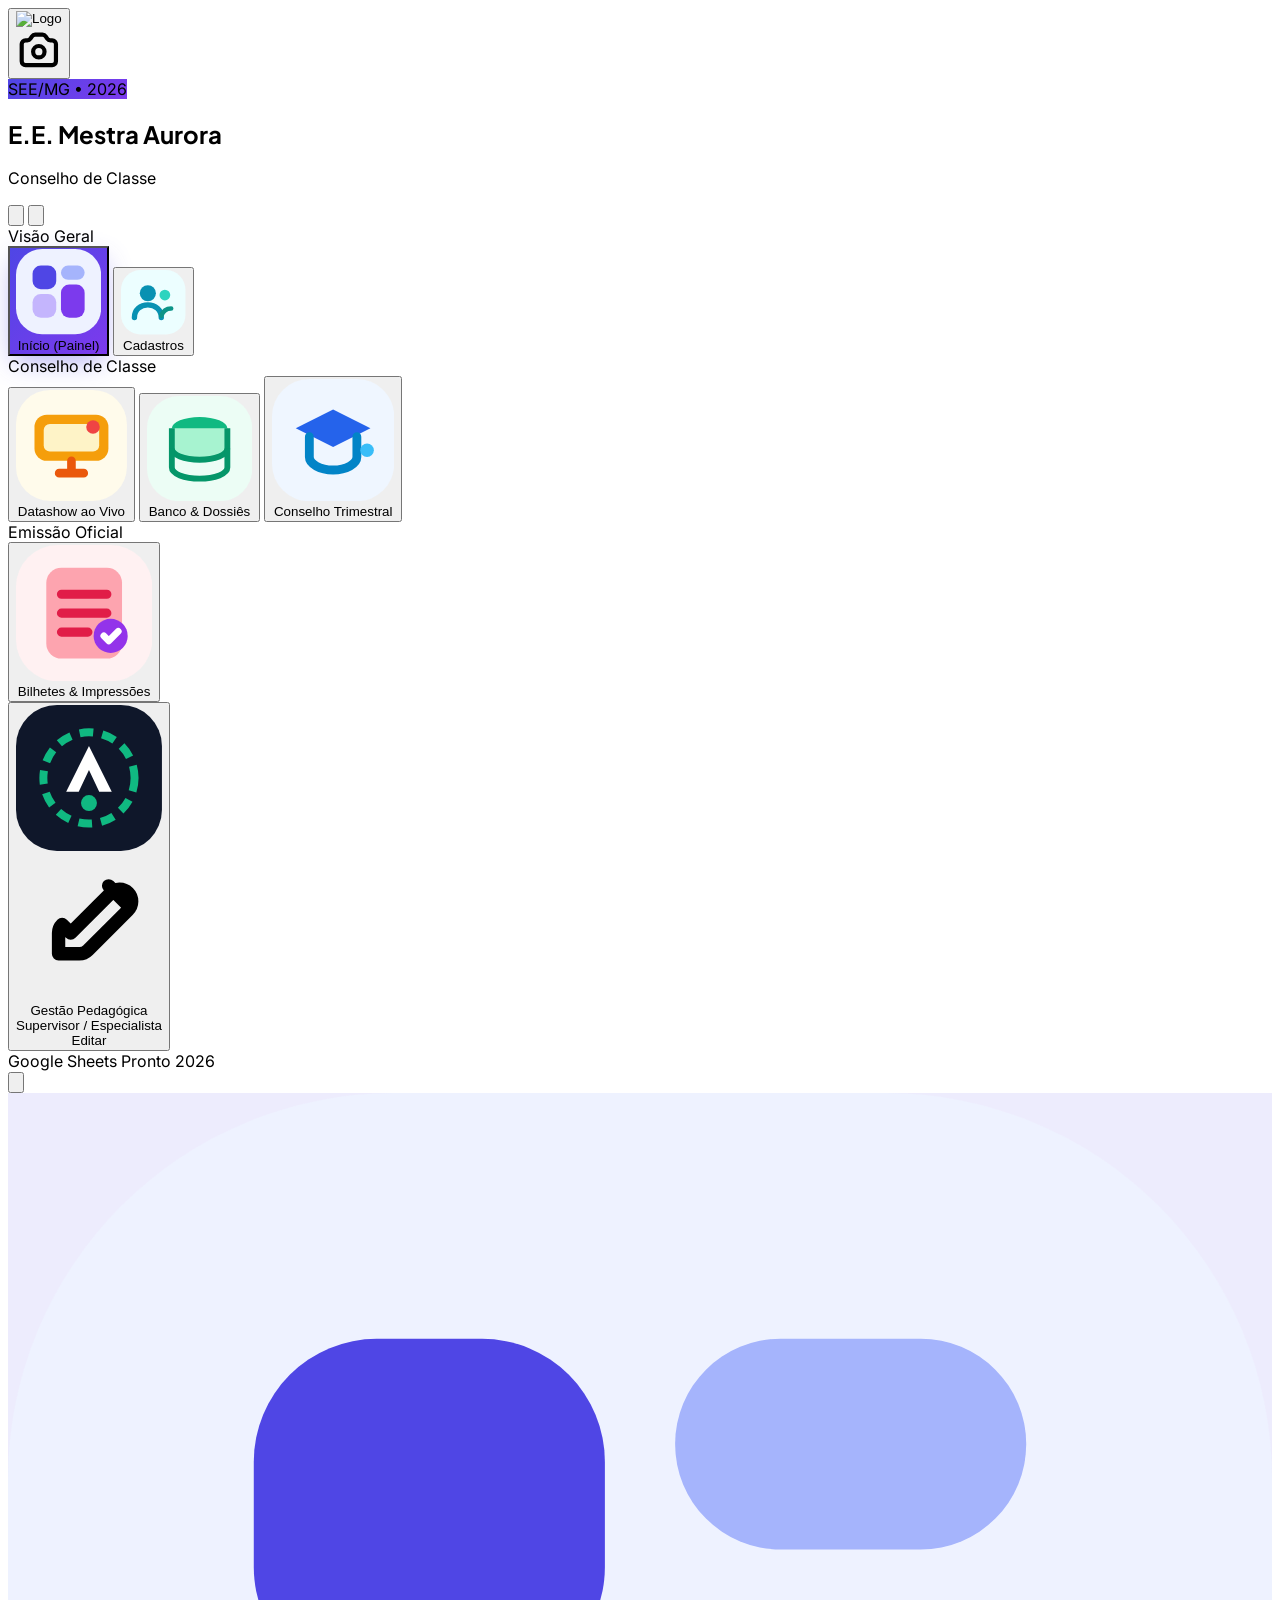
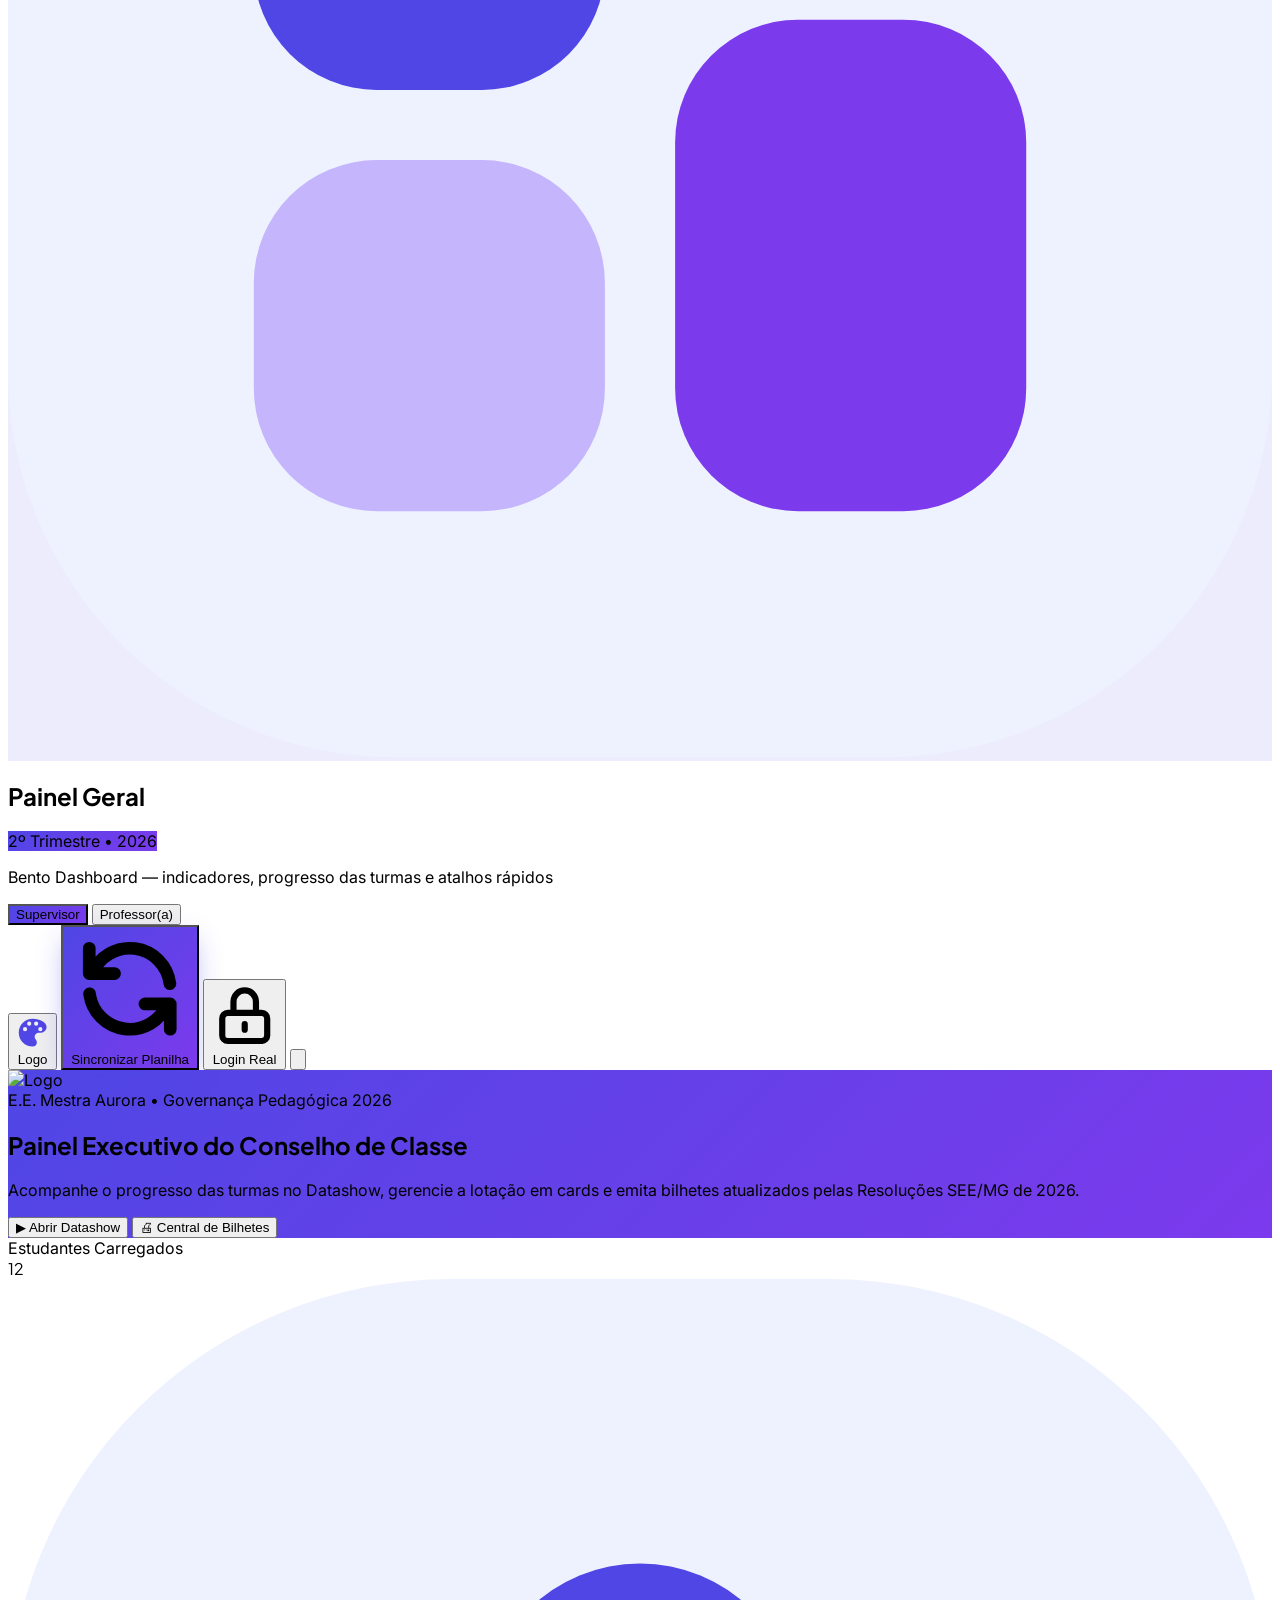
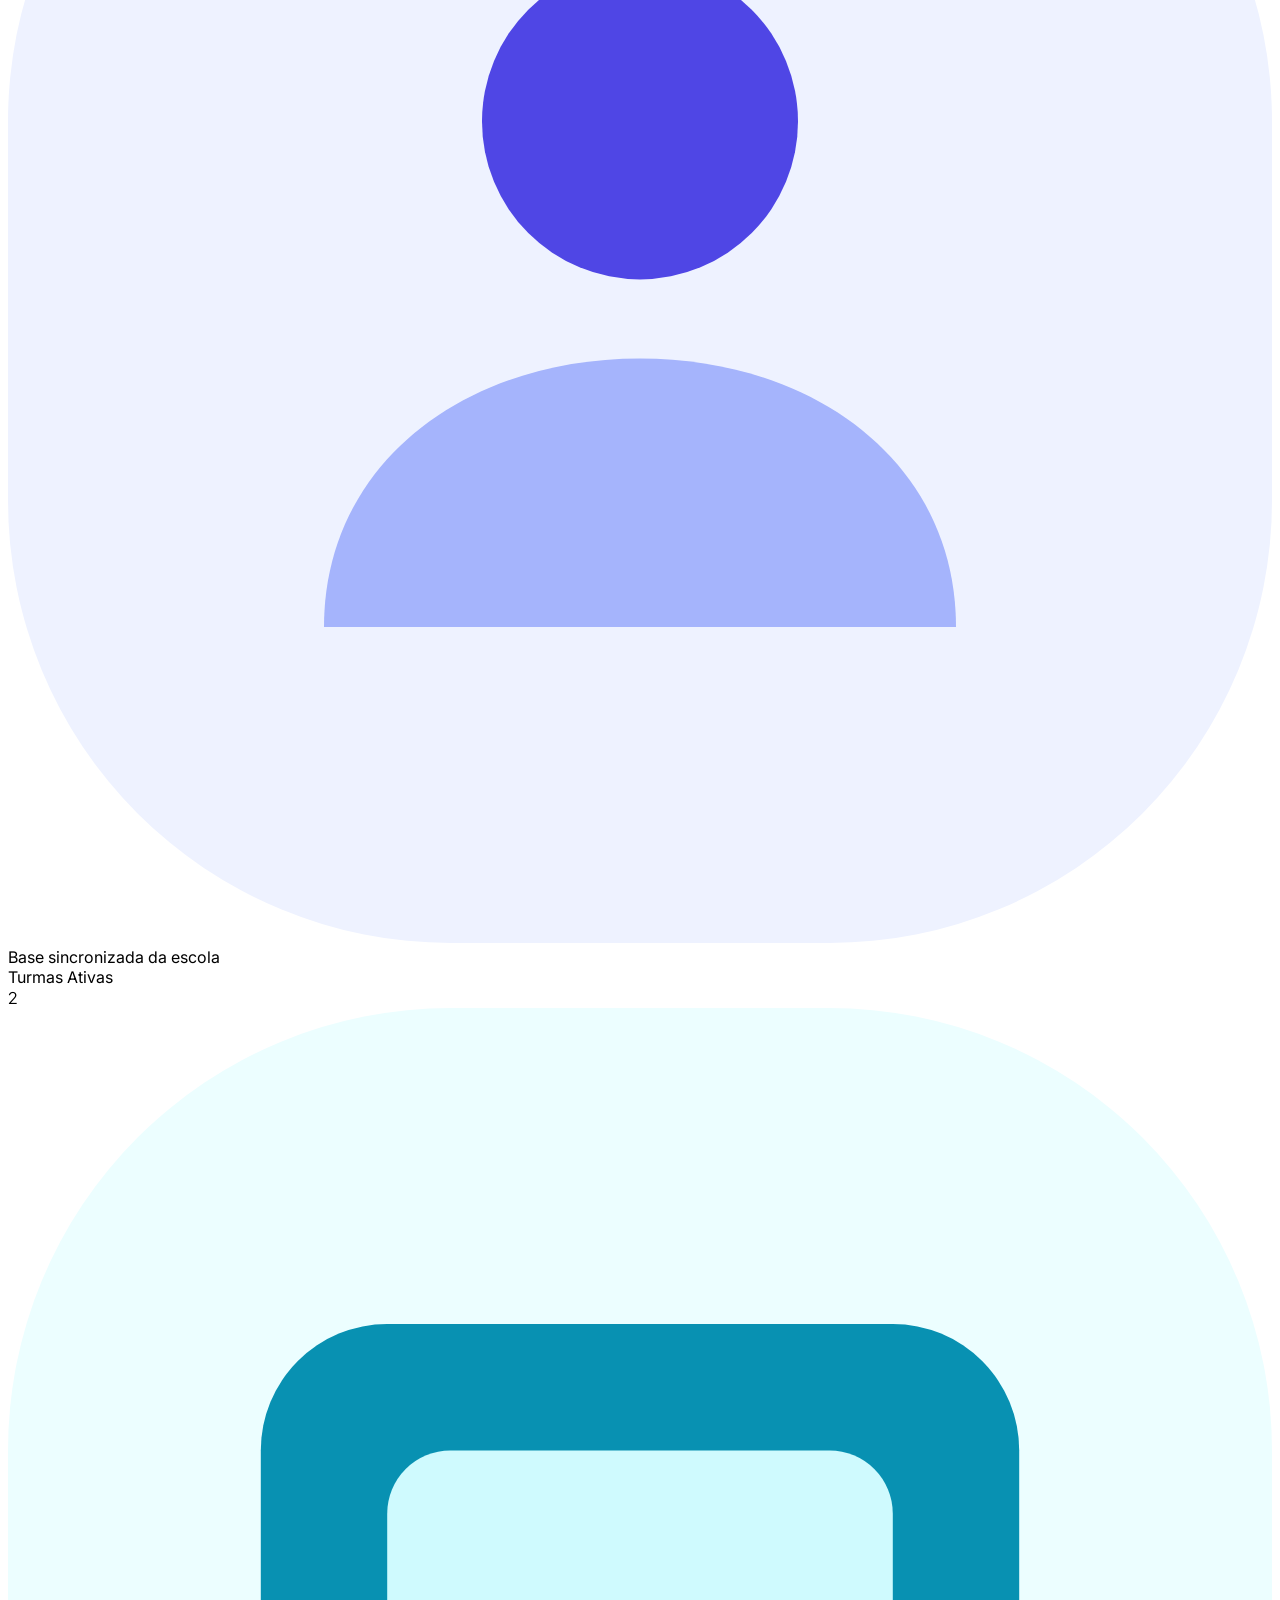
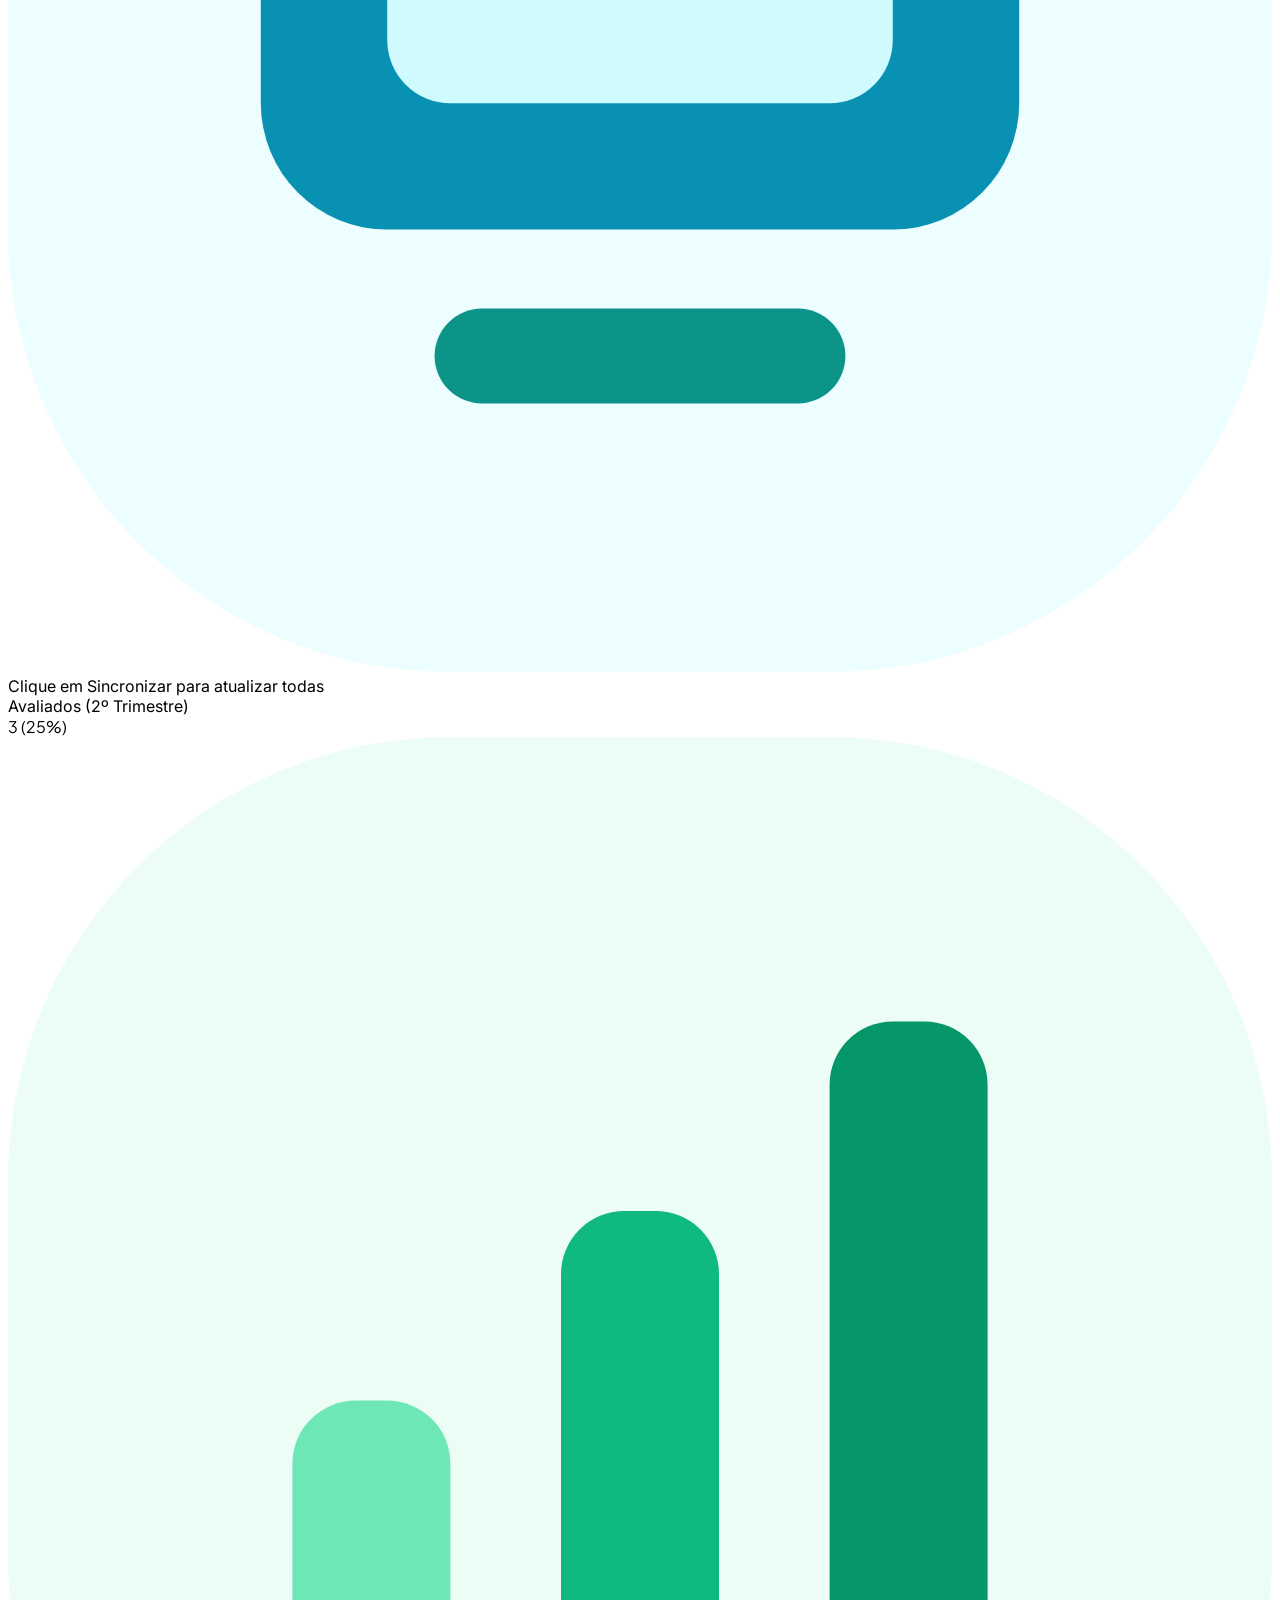
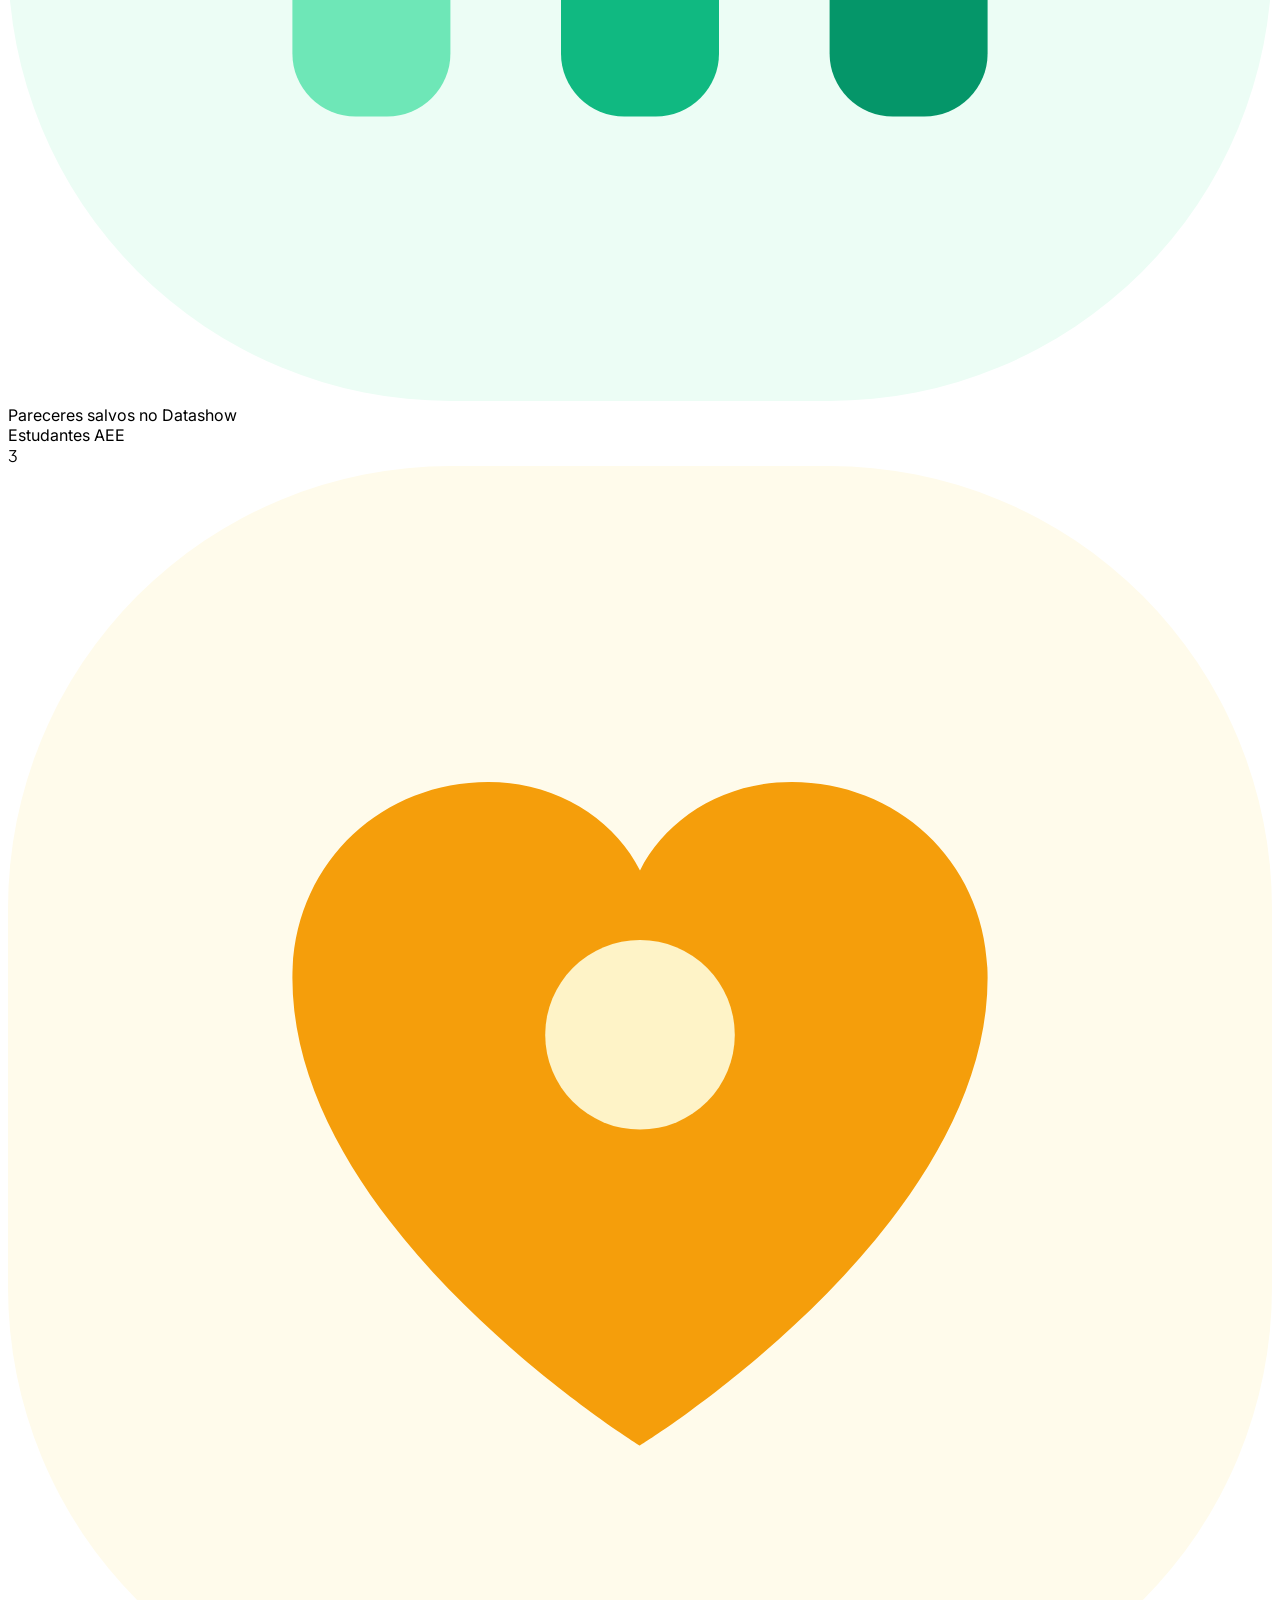
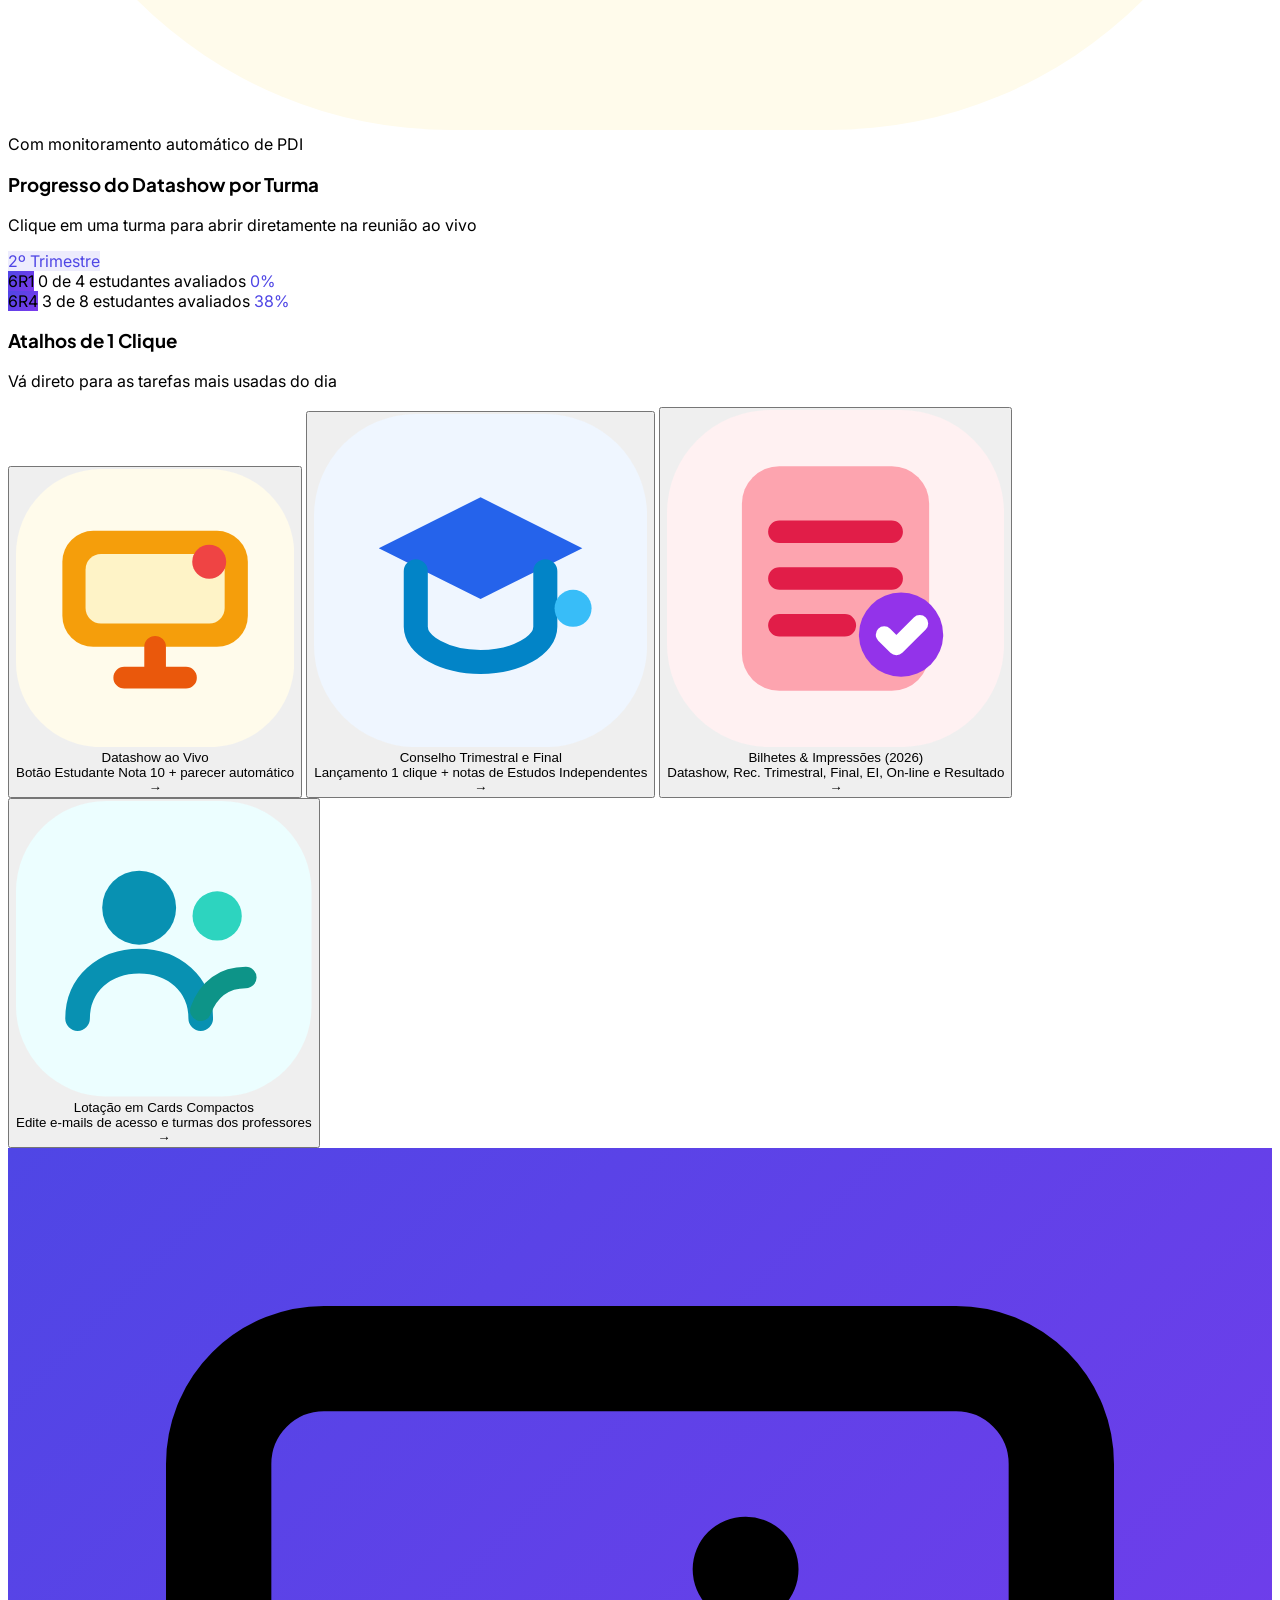
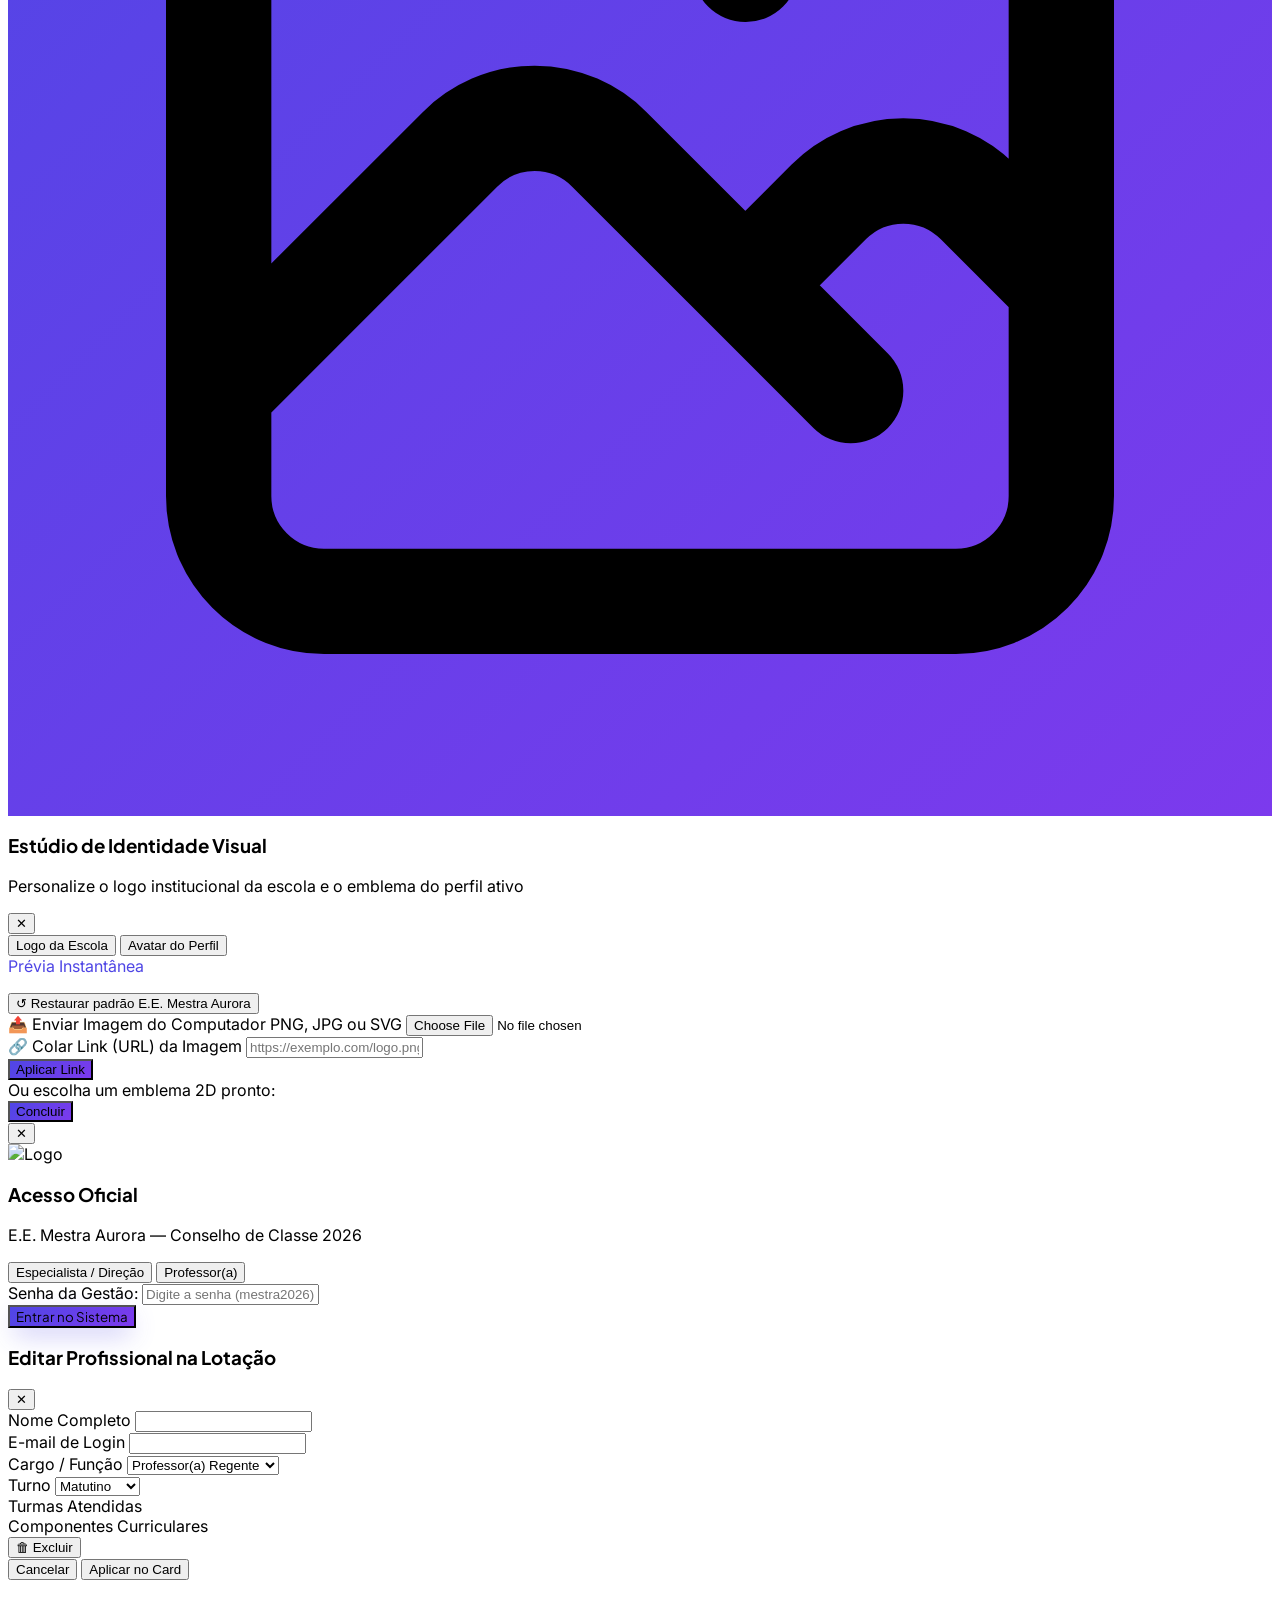
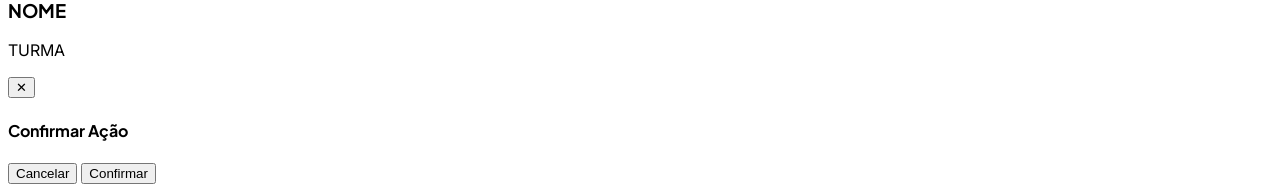
==== commit 815ac11e: "Update index.html" ====
--- a/index.html
+++ b/index.html
@@ -1,2268 +1,2515 @@
 <!DOCTYPE html>
 <html lang="pt-BR">
 <head>
-  <meta charset="UTF-8">
-  <meta name="viewport" content="width=device-width, initial-scale=1.0">
-  <title>Sistema de Conselho de Classe - E.E. Mestra Aurora</title>
-  <link href="https://fonts.googleapis.com/css2?family=Inter:wght@400;500;600;700;800;900&display=swap" rel="stylesheet">
-  <link href="https://cdn.jsdelivr.net/npm/bootstrap@5.3.0/dist/css/bootstrap.min.css" rel="stylesheet">
-  <link href="https://cdnjs.cloudflare.com/ajax/libs/font-awesome/6.4.0/css/all.min.css" rel="stylesheet">
+  <meta charset="UTF-8" />
+  <meta name="viewport" content="width=device-width, initial-scale=1.0" />
+  <title>Sistema de Conselho de Classe — E.E. Mestra Aurora</title>
+
+  <!-- Tipografia Moderna: Plus Jakarta Sans + Inter -->
+  <link rel="preconnect" href="https://fonts.googleapis.com" />
+  <link rel="preconnect" href="https://fonts.gstatic.com" crossorigin />
+  <link href="https://fonts.googleapis.com/css2?family=Inter:wght@400;500;600;700;800&family=Plus+Jakarta+Sans:wght@700;800&display=swap" rel="stylesheet" />
+
+  <!-- Tailwind CSS -->
+  <script src="https://cdn.tailwindcss.com"></script>
+  <script>
+    tailwind.config = {
+      darkMode: 'class',
+      theme: {
+        extend: {
+          fontFamily: {
+            sans: ['Inter', 'system-ui', 'sans-serif'],
+            display: ['Plus Jakarta Sans', 'Inter', 'system-ui', 'sans-serif'],
+          },
+          boxShadow: {
+            soft: '0 6px 24px -4px rgba(15, 23, 42, 0.06), 0 2px 6px -1px rgba(15, 23, 42, 0.04)',
+            elevated: '0 18px 38px -10px rgba(15, 23, 42, 0.16), 0 6px 14px -4px rgba(15, 23, 42, 0.06)',
+          }
+        }
+      }
+    };
+  </script>
+
   <style>
+    /* =====================================================================
+       PALETA DINÂMICA POR MÓDULO (MUDA CONFORME A ABA ATIVA)
+    ===================================================================== */
     :root {
-      --bg-main: #f1f5f9;
-      --surface: #ffffff;
-      --primary: #0f172a;
-      --accent: #4f46e5;
-      --success: #10b981;
-      --text-main: #0f172a;
-      --text-muted: #64748b;
-      --border-color: #cbd5e1;
-      --radius-box: 14px;
-      --radius-btn: 9px;
-    }
-    * { box-sizing: border-box; }
-    body { background-color: var(--bg-main); font-family: 'Inter', sans-serif; color: var(--text-main); margin: 0; padding: 0; overflow-x: hidden; }
-    .app-shell { max-width: 1440px; margin: 0 auto; padding: 16px; min-height: 100vh; display: flex; flex-direction: column; }
-
-    /* TOPBAR REPAGINADA */
-    .topbar {
-      background: var(--surface); border: 1px solid var(--border-color); border-radius: var(--radius-box);
-      padding: 12px 20px; display: none; justify-content: space-between; align-items: center;
-      box-shadow: 0 4px 12px rgba(15,23,42,0.04); margin-bottom: 18px; flex-wrap: wrap; gap: 14px;
-    }
-    .brand-box { display: flex; align-items: center; gap: 12px; }
-    .school-badge {
-      font-size: 0.7rem; font-weight: 800; background: #e0e7ff; color: #4338ca;
-      padding: 4px 10px; border-radius: 20px; text-transform: uppercase; display: inline-block; margin-bottom: 2px;
-    }
-    .main-nav {
-      background: #f1f5f9; padding: 5px; border-radius: 12px; display: flex; gap: 6px;
-      border: 1px solid #e2e8f0; flex-wrap: wrap; align-items: center;
-    }
-    .nav-btn {
-      border: none; background: transparent; padding: 9px 16px; font-size: 0.85rem; font-weight: 700;
-      color: #475569; border-radius: 9px; cursor: pointer; transition: all 0.2s ease;
-      display: inline-flex; align-items: center; gap: 7px;
-    }
-    .nav-btn:hover { background: #e2e8f0; color: #0f172a; }
-    .nav-btn.active {
-      background: #0f172a; color: #ffffff !important; font-weight: 800;
-      box-shadow: 0 4px 12px rgba(15,23,42,0.22); border-bottom: 3px solid #10b981;
-    }
-
-    /* SUB-ABAS INTERNAS */
-    .subnav-bar {
-      display: flex; gap: 8px; flex-wrap: wrap; margin-bottom: 18px;
-      background: #ffffff; padding: 8px; border-radius: 12px; border: 1px solid var(--border-color);
-    }
-    .subnav-btn {
-      border: 1px solid #e2e8f0; background: #f8fafc; padding: 9px 18px; border-radius: 8px;
-      font-size: 0.85rem; font-weight: 700; color: #475569; cursor: pointer; transition: all 0.2s ease;
-      display: inline-flex; align-items: center; gap: 8px;
-    }
-    .subnav-btn:hover { background: #e2e8f0; color: #0f172a; }
-    .subnav-btn.active {
-      background: #4f46e5; color: #ffffff; border-color: #4f46e5;
-      box-shadow: 0 4px 10px rgba(79,70,229,0.25);
-    }
-
-    /* ABAS DE FASE DO PROFESSOR */
-    .nav-pills-modern {
-      background: #f1f5f9; padding: 6px; border-radius: 10px; display: flex; gap: 6px;
-      border: 1px solid var(--border-color); flex-wrap: wrap; justify-content: center; width: 100%; margin-bottom: 18px;
-    }
-    .pill-btn {
-      border: none; background: transparent; padding: 10px 18px; font-size: 0.88rem; font-weight: 700;
-      color: #64748b; border-radius: 8px; cursor: pointer; transition: all 0.25s ease;
-      display: flex; align-items: center; gap: 7px; flex-grow: 1; justify-content: center;
-    }
-    .pill-btn.active {
-      background: #0f172a; color: #ffffff !important; font-weight: 900;
-      box-shadow: 0 6px 15px rgba(15,23,42,0.22); transform: translateY(-2px); border-bottom: 4px solid #10b981;
-    }
-
-    .card-clean {
-      background: var(--surface); border: 1px solid var(--border-color); border-radius: var(--radius-box);
-      padding: 22px; box-shadow: 0 4px 10px rgba(15,23,42,0.03); position: relative;
-    }
-    .view-panel, .sub-panel { display: none; }
-    .view-panel.active, .sub-panel.active { display: block; animation: fadeIn 0.2s ease; }
-    @keyframes fadeIn { from { opacity: 0; transform: translateY(4px); } to { opacity: 1; transform: translateY(0); } }
-
-    .btn-mestra {
-      background: #10b981; color: #fff; border: none; font-weight: 700; border-radius: var(--radius-btn);
-      padding: 10px 16px; transition: 0.2s; cursor: pointer; display: inline-flex; align-items: center; justify-content: center; gap: 8px;
-    }
-    .btn-mestra:hover { background: #059669; color: #fff; }
-    .input-mestra {
-      border: 1px solid var(--border-color); border-radius: var(--radius-btn); padding: 8px 12px;
-      font-weight: 600; font-size: 0.9rem; outline: none; width: 100%; background: #fff;
-    }
-    textarea.auto-expand { overflow: hidden; resize: none; min-height: 70px; }
-
-    /* TAGS E PILLS */
-    .turma-tag {
-      border: 2px solid var(--border-color); background: #fff; font-weight: 800; padding: 8px 16px;
-      border-radius: 20px; cursor: pointer; font-size: 0.85rem; transition: 0.2s; color: #475569;
-    }
-    .turma-tag:hover { border-color: #0f172a; color: #0f172a; }
-    .turma-tag.active { background: #0f172a; color: #fff; border-color: #0f172a; }
-    .turma-salva-tag {
-      display: inline-flex; align-items: center; background: #f0fdf4; border: 1px solid #86efac;
-      color: #166534; font-size: 0.75rem; font-weight: 800; padding: 4px 10px; border-radius: 20px;
-    }
-
-    .student-pill-grid { display: flex; flex-wrap: wrap; gap: 8px; margin-top: 14px; }
-    .student-pill {
-      background: #f8fafc; border: 1.5px solid var(--border-color); padding: 8px 14px; border-radius: 9px;
-      font-weight: 700; font-size: 0.82rem; cursor: pointer; display: inline-flex; align-items: center; gap: 8px; transition: 0.15s;
-    }
-    .student-pill:hover { border-color: #4f46e5; background: #eef2ff; }
-    .student-pill.avaliado { background: #f0fdf4; border-color: #10b981; color: #065f46; }
-    .student-pill.avaliado-atencao { background: #fef2f2; border-color: #ef4444; color: #991b1b; }
-
-    /* CARDS COMPACTOS DA LOTAÇÃO */
-    .lotacao-grid { display: grid; grid-template-columns: repeat(auto-fill, minmax(290px, 1fr)); gap: 12px; }
-    .lot-card-mini {
-      background: #ffffff; border: 1.5px solid #cbd5e1; border-left: 5px solid #4f46e5;
-      border-radius: 10px; padding: 12px 14px; cursor: pointer; transition: all 0.2s ease;
-      display: flex; flex-direction: column; gap: 5px; position: relative;
-    }
-    .lot-card-mini:hover { transform: translateY(-2px); box-shadow: 0 6px 15px rgba(15,23,42,0.08); border-color: #4f46e5; }
-    .lot-card-mini.sem-email { border-left-color: #f59e0b; background: #fffbeb; }
-    .lot-card-nome { font-size: 0.9rem; font-weight: 800; color: #0f172a; padding-right: 32px; }
-    .lot-card-email { font-size: 0.75rem; color: #475569; font-weight: 600; word-break: break-all; }
-    .lot-card-meta { display: flex; flex-wrap: wrap; gap: 4px; margin-top: 3px; }
-    .mini-chip { font-size: 0.68rem; font-weight: 700; padding: 2px 7px; border-radius: 12px; background: #f1f5f9; color: #334155; border: 1px solid #e2e8f0; }
-    .mini-chip.comp { background: #fef3c7; color: #92400e; border-color: #fde68a; }
-    .btn-del-mini {
-      position: absolute; top: 8px; right: 8px; border: none; background: #fee2e2; color: #dc2626;
-      width: 28px; height: 28px; border-radius: 7px; display: flex; align-items: center; justify-content: center; cursor: pointer;
-    }
-    .btn-del-mini:hover { background: #dc2626; color: #fff; }
-
-    /* TABELA DO PROFESSOR (V2 CONGELADA) */
-    .table-container-scroll { max-height: 500px; overflow: auto; border: 1px solid var(--border-color); border-radius: 12px; background: var(--surface); position: relative; }
-    .table-custom { border-collapse: separate; border-spacing: 0; width: 100%; font-size: 0.8rem; min-width: 980px; }
-    .table-custom thead th { vertical-align: middle; text-align: center; font-weight: 800; padding: 11px 6px; border: 1px solid #cbd5e1; border-top: none; position: sticky; top: 0; z-index: 20; background: #fff; box-shadow: 0 2px 4px rgba(0,0,0,0.08); }
-    .table-custom tbody td { vertical-align: middle; text-align: center; padding: 9px 5px; border: 1px solid #e2e8f0; background: #fff; font-weight: 600; color: #334155; }
-    .sticky-col { position: sticky !important; z-index: 10; border-right: 1px solid #cbd5e1 !important; }
-    thead th.sticky-col { z-index: 30 !important; }
-    .col-num { left: 0; width: 42px; background: #f8fafc !important; }
-    .col-nome { left: 42px; width: 250px; max-width: 250px; background: #f8fafc !important; text-align: left !important; padding-left: 10px !important; }
-    .col-sit { left: 292px; width: 155px; background: #f8fafc !important; border-right: 3px solid #94a3b8 !important; }
-    th.col-num, th.col-nome { background-color: #1e293b !important; color: #fff !important; }
-    th.col-sit { background-color: #f8fafc !important; color: #0f172a !important; border-bottom: 3px solid #cbd5e1 !important; }
-    .th-diag { background-color: #ffffff !important; color: #475569 !important; border-bottom: 3px solid #e2e8f0 !important; font-size: 0.65rem; text-transform: uppercase; line-height: 1.2; width: 92px; }
-    .th-diag i { font-size: 1.1rem; margin-bottom: 4px; }
-    .super-header { font-size: 0.7rem; font-weight: 900; letter-spacing: 1px; text-transform: uppercase; background: #f8fafc !important; color: #0f172a; padding: 6px; border-bottom: 2px solid #cbd5e1 !important; }
-
-    .btn-toggle-status { width: 126px; padding: 8px 6px; border-radius: 6px; font-size: 0.75rem; font-weight: 800; text-align: center; cursor: pointer; transition: 0.2s; margin: 0 auto; user-select: none; }
-    .btn-toggle-aprovado { background: #d1fae5; color: #065f46; border: 1px solid #10b981; }
-    .btn-toggle-rec { background: #fee2e2; color: #991b1b; border: 1px solid #ef4444; }
-    .btn-toggle-ei { background: #fef3c7; color: #92400e; border: 1px solid #f59e0b; }
-    .chk-giant { width: 18px; height: 18px; cursor: pointer; accent-color: #0f172a; margin: 0; }
-
-    .fechamento-box { background: #f8fafc; border: 1px solid #cbd5e1; border-radius: 10px; padding: 18px; margin-top: 20px; }
-    .fechamento-title { font-size: 0.88rem; font-weight: 900; color: #1e293b; text-transform: uppercase; margin-bottom: 14px; display: flex; align-items: center; gap: 8px; }
-    .btn-check:checked + .btn-outline-success { background-color: #10b981; color: #fff; border-color: #10b981; }
-    .btn-check:checked + .btn-outline-danger { background-color: #ef4444; color: #fff; border-color: #ef4444; }
-    .box-metodologia { transition: 0.25s opacity; }
-    .box-metodologia.desativado { opacity: 0.4; pointer-events: none; }
-
-    /* DATASHOW */
-    .eval-card { background: #fff; border: 1px solid var(--border-color); border-radius: 12px; padding: 12px; display: flex; flex-direction: column; }
-    .eval-title { font-size: 0.78rem; font-weight: 800; text-transform: uppercase; margin-bottom: 8px; color: var(--text-muted); display: flex; align-items: center; gap: 6px; }
-    #painelAvaliacaoEstudante { display: none; padding-top: 0; position: relative; }
-    .sticky-header-datashow {
-      position: sticky; top: 0; z-index: 1050; background: var(--surface); padding: 12px 18px;
-      border-bottom: 4px solid var(--primary); box-shadow: 0 5px 15px rgba(0,0,0,0.08);
-      border-radius: 12px; margin: -22px -22px 14px -22px; display: flex; justify-content: space-between; align-items: center; flex-wrap: wrap; gap: 10px;
-    }
-    .ds-grid { display: grid; grid-template-columns: 50% 50%; gap: 15px; }
-    .criterios-grid-2col { display: grid; grid-template-columns: 1fr 1fr; gap: 10px; }
-    .crit-box { border: 1px solid var(--border-color); border-radius: 8px; padding: 8px; background: #f8fafc; }
-    .crit-title { font-size: 0.72rem; font-weight: 800; text-transform: uppercase; color: #475569; margin-bottom: 6px; }
-    .seg-group-col { display: flex; flex-direction: column; gap: 4px; }
-    .seg-option { border: 1px solid var(--border-color); background: #fff; padding: 6px 8px; font-size: 0.74rem; font-weight: 600; color: var(--text-main); border-radius: 6px; cursor: pointer; text-align: left; transition: 0.1s; line-height: 1.2; }
-    .seg-option.selected-green { background-color: #d1fae5 !important; border-color: #10b981 !important; color: #065f46 !important; font-weight: 700; box-shadow: inset 4px 0 0 #059669; }
-    .seg-option.selected-yellow { background-color: #fef3c7 !important; border-color: #f59e0b !important; color: #92400e !important; font-weight: 700; box-shadow: inset 4px 0 0 #d97706; }
-    .seg-option.selected-red { background-color: #fee2e2 !important; border-color: #ef4444 !important; color: #991b1b !important; font-weight: 700; box-shadow: inset 4px 0 0 #b91c1c; }
-    .chk-grid { display: grid; grid-template-columns: 1fr 1fr; gap: 6px 10px; margin-top: 8px; }
-    .chk-encaminhamento { font-size: 0.74rem; font-weight: 600; cursor: pointer; display: flex; align-items: flex-start; gap: 6px; margin-bottom: 0; color: #334155; line-height: 1.25; }
-    .chk-encaminhamento input[type="checkbox"] { margin-top: 2px; transform: scale(1.1); flex-shrink: 0; }
-    .frases-rapidas-container { display: flex; flex-wrap: wrap; gap: 6px; margin-top: 8px; max-height: 120px; overflow-y: auto; padding: 5px; border: 1px dashed var(--border-color); border-radius: 6px; background: #f8fafc; }
-    .btn-frase { background: #fff; border: 1px solid var(--border-color); padding: 4px 8px; font-size: 0.7rem; border-radius: 4px; cursor: pointer; text-align: left; color: var(--text-main); }
-    .btn-frase:hover { background: #e0e7ff; border-color: #4f46e5; color: #4f46e5; }
-    .timer-box { background: #0f172a; color: #facc15; padding: 6px 14px; border-radius: 8px; font-weight: 800; font-size: 1rem; display: flex; align-items: center; gap: 7px; }
-    .tag-aee, .tag-pdi, .tag-sigla { font-size: 0.7rem; padding: 3px 8px; border-radius: 6px; font-weight: 900; margin-left: 4px; }
-    .tag-aee { background: #e0e7ff; color: #4f46e5; border: 1px solid #4f46e5; }
-    .tag-pdi { background: #fee2e2; color: #b91c1c; border: 1px solid #b91c1c; }
-    .tag-sigla { background: #fef3c7; color: #b45309; border: 1px solid #b45309; }
-
-    /* DASHBOARD BANCO */
-    .dashboard-header { display: grid; grid-template-columns: repeat(4, 1fr); gap: 12px; margin-bottom: 18px; }
-    .dash-card { background: #fff; border: 1px solid var(--border-color); border-radius: 12px; padding: 14px; text-align: center; }
-    .dash-card .num { font-size: 1.9rem; font-weight: 900; line-height: 1; margin-bottom: 4px; }
-    .dash-card .lbl { font-size: 0.72rem; font-weight: 800; color: var(--text-muted); text-transform: uppercase; }
-    .dash-card.green .num { color: #059669; } .dash-card.yellow .num { color: #d97706; } .dash-card.red .num { color: #dc2626; } .dash-card.blue .num { color: #2563eb; }
-    .filtros-banco { display: flex; flex-wrap: wrap; gap: 8px; margin-bottom: 16px; justify-content: center; }
-    .btn-filtro { background: #fff; border: 1px solid var(--border-color); border-radius: 20px; padding: 6px 16px; font-size: 0.8rem; font-weight: 700; color: var(--text-muted); cursor: pointer; }
-    .btn-filtro.active, .btn-filtro:hover { background: var(--primary); color: #fff; border-color: var(--primary); }
-    .cards-grid { display: grid; grid-template-columns: repeat(auto-fill, minmax(270px, 1fr)); gap: 14px; }
-    .aluno-card { background: #fff; border: 1px solid var(--border-color); border-radius: 12px; padding: 14px; border-left: 6px solid var(--border-color); display: flex; flex-direction: column; justify-content: space-between; }
-    .aluno-card.status-otimo, .aluno-card.status-bom { border-left-color: #10b981; }
-    .aluno-card.status-atencao { border-left-color: #ef4444; }
-    .aluno-card .nome { font-size: 0.95rem; font-weight: 800; color: var(--primary); margin-bottom: 5px; }
-    .aluno-card .sit { font-size: 0.68rem; font-weight: 800; text-transform: uppercase; padding: 3px 8px; border-radius: 4px; display: inline-block; margin-bottom: 8px; }
-    .aluno-card.status-otimo .sit, .aluno-card.status-bom .sit { background: #d1fae5; color: #065f46; }
-    .aluno-card.status-atencao .sit { background: #fee2e2; color: #991b1b; }
-    .aluno-card .btn-dossie { width: 100%; background: #f1f5f9; border: 1px solid #cbd5e1; color: #334155; padding: 7px; border-radius: 8px; font-weight: 700; font-size: 0.8rem; cursor: pointer; }
-    .aluno-card .btn-dossie:hover { background: #e2e8f0; color: #0f172a; }
-
-    /* MODAIS */
-    .modal-backdrop-custom {
-      position: fixed; inset: 0; background: rgba(15,23,42,0.78); z-index: 9999;
-      display: none; justify-content: center; align-items: center; padding: 18px;
-    }
-    .modal-box-custom {
-      background: #fff; width: 100%; max-width: 820px; max-height: 90vh; border-radius: 16px;
-      display: flex; flex-direction: column; overflow: hidden; box-shadow: 0 25px 50px -12px rgba(0,0,0,0.3);
-    }
-    .modal-head-custom { background: #f8fafc; padding: 14px 22px; border-bottom: 1px solid #cbd5e1; display: flex; justify-content: space-between; align-items: center; }
-    .modal-body-custom { padding: 20px 22px; overflow-y: auto; background: #f8fafc; }
-    .btn-close-modal { background: none; border: none; font-size: 1.4rem; color: #64748b; cursor: pointer; }
-
-    .pulse-radar { animation: pulseRadar 2s infinite; }
-    @keyframes pulseRadar { 0% { opacity: 1; } 50% { opacity: 0.45; } 100% { opacity: 1; } }
-
-    /* CENTRAL DE IMPRESSÕES */
-    .hub-card { background: #f8fafc; border: 1.5px solid #cbd5e1; border-radius: 12px; padding: 20px; height: 100%; }
-    .hub-card h5 { font-weight: 900; margin-bottom: 6px; }
-    .hub-btn {
-      width: 100%; text-align: left; padding: 13px 16px; font-weight: 700; border-radius: 10px;
-      display: flex; align-items: center; justify-content: space-between; gap: 10px; margin-bottom: 10px;
-    }
-
-    /* CONTROLE DE PERFIL */
-    body.role-prof .admin-only { display: none !important; }
-    body.role-admin .prof-only { display: none !important; }
-    body.role-prof .admin-lock { pointer-events: none !important; opacity: 0.9 !important; }
-    .aviso-leitura-prof {
-      display: none; background: #eff6ff; border: 1px solid #93c5fd; color: #1e40af;
-      padding: 8px 14px; border-radius: 8px; font-size: 0.82rem; font-weight: 700; margin-bottom: 12px;
-    }
-    body.role-prof .aviso-leitura-prof { display: flex; align-items: center; gap: 8px; }
-    .login-box { max-width: 420px; margin: 60px auto; }
-
-    @media (max-width: 992px) {
-      .ds-grid, .criterios-grid-2col, .chk-grid { grid-template-columns: 1fr; }
-      .dashboard-header { grid-template-columns: 1fr 1fr; }
-      .sticky-header-datashow { position: relative; margin: 0 0 14px 0; }
-    }
+      --mod-primary: #4f46e5;
+      --mod-secondary: #7c3aed;
+      --mod-gradient: linear-gradient(135deg, #4f46e5 0%, #7c3aed 100%);
+      --mod-soft: rgba(79, 70, 229, 0.10);
+      --mod-border: rgba(79, 70, 229, 0.30);
+      --mod-glow: 0 10px 26px -6px rgba(79, 70, 229, 0.45);
+    }
+
+    body[data-module="inicio"] {
+      --mod-primary: #4f46e5;
+      --mod-secondary: #7c3aed;
+      --mod-gradient: linear-gradient(135deg, #4f46e5 0%, #7c3aed 100%);
+      --mod-soft: rgba(79, 70, 229, 0.10);
+      --mod-border: rgba(79, 70, 229, 0.32);
+      --mod-glow: 0 10px 26px -6px rgba(79, 70, 229, 0.45);
+    }
+    body[data-module="cadastros"] {
+      --mod-primary: #0891b2;
+      --mod-secondary: #0d9488;
+      --mod-gradient: linear-gradient(135deg, #0891b2 0%, #0d9488 100%);
+      --mod-soft: rgba(8, 145, 178, 0.10);
+      --mod-border: rgba(8, 145, 178, 0.32);
+      --mod-glow: 0 10px 26px -6px rgba(8, 145, 178, 0.45);
+    }
+    body[data-module="datashow"] {
+      --mod-primary: #d97706;
+      --mod-secondary: #ea580c;
+      --mod-gradient: linear-gradient(135deg, #d97706 0%, #ea580c 100%);
+      --mod-soft: rgba(217, 119, 6, 0.11);
+      --mod-border: rgba(217, 119, 6, 0.35);
+      --mod-glow: 0 10px 26px -6px rgba(234, 88, 12, 0.45);
+    }
+    body[data-module="banco"] {
+      --mod-primary: #059669;
+      --mod-secondary: #10b981;
+      --mod-gradient: linear-gradient(135deg, #059669 0%, #10b981 100%);
+      --mod-soft: rgba(5, 150, 105, 0.10);
+      --mod-border: rgba(5, 150, 105, 0.32);
+      --mod-glow: 0 10px 26px -6px rgba(16, 185, 129, 0.45);
+    }
+    body[data-module="professor"] {
+      --mod-primary: #2563eb;
+      --mod-secondary: #0284c7;
+      --mod-gradient: linear-gradient(135deg, #2563eb 0%, #0284c7 100%);
+      --mod-soft: rgba(37, 99, 235, 0.10);
+      --mod-border: rgba(37, 99, 235, 0.32);
+      --mod-glow: 0 10px 26px -6px rgba(37, 99, 235, 0.45);
+    }
+    body[data-module="bilhetes"] {
+      --mod-primary: #e11d48;
+      --mod-secondary: #9333ea;
+      --mod-gradient: linear-gradient(135deg, #e11d48 0%, #9333ea 100%);
+      --mod-soft: rgba(225, 29, 72, 0.10);
+      --mod-border: rgba(225, 29, 72, 0.32);
+      --mod-glow: 0 10px 26px -6px rgba(225, 29, 72, 0.42);
+    }
+
+    body { font-family: 'Inter', system-ui, sans-serif; }
+    h1, h2, h3, h4, .font-display { font-family: 'Plus Jakarta Sans', 'Inter', sans-serif; }
+
+    /* Utilitários que consomem as cores dinâmicas do módulo */
+    .mod-bg-gradient { background: var(--mod-gradient); }
+    .mod-bg-soft { background: var(--mod-soft); }
+    .mod-text { color: var(--mod-primary); }
+    .mod-border { border-color: var(--mod-border); }
+    .mod-shadow { box-shadow: var(--mod-glow); }
+
+    /* Glassmorphism suave */
+    .glass-bar {
+      background: rgba(255, 255, 255, 0.82);
+      backdrop-filter: blur(14px);
+      -webkit-backdrop-filter: blur(14px);
+    }
+    .dark .glass-bar {
+      background: rgba(15, 23, 42, 0.82);
+    }
+
+    /* Scrollbar refinada */
+    ::-webkit-scrollbar { width: 8px; height: 8px; }
+    ::-webkit-scrollbar-track { background: transparent; }
+    ::-webkit-scrollbar-thumb { background: rgba(148, 163, 184, 0.45); border-radius: 999px; }
+    ::-webkit-scrollbar-thumb:hover { background: rgba(100, 116, 139, 0.75); }
+
+    /* Animações suaves */
+    .fade-enter { animation: fadeUp 0.26s cubic-bezier(0.16, 1, 0.3, 1); }
+    @keyframes fadeUp {
+      from { opacity: 0; transform: translateY(8px); }
+      to { opacity: 1; transform: translateY(0); }
+    }
+    @keyframes pulseDot {
+      0%, 100% { transform: scale(1); opacity: 1; }
+      50% { transform: scale(1.7); opacity: 0.35; }
+    }
+    .pulse-ring { animation: pulseDot 2s cubic-bezier(0.4, 0, 0.6, 1) infinite; }
+
+    /* Recolhimento da Sidebar no Desktop */
+    .sidebar-collapsed .hide-on-collapse { display: none !important; }
+    .sidebar-collapsed .side-nav-item { justify-content: center !important; padding-left: 0 !important; padding-right: 0 !important; }
+
+    /* Colunas congeladas na tabela do Professor */
+    .sticky-col-1 { position: sticky; left: 0; z-index: 20; }
+    .sticky-col-2 { position: sticky; left: 48px; z-index: 20; }
+    .sticky-col-3 { position: sticky; left: 298px; z-index: 20; }
+    thead .sticky-col-1, thead .sticky-col-2, thead .sticky-col-3 { z-index: 35; }
   </style>
 </head>
-<body class="role-prof">
-
-  <!-- MODAL DOSSIÊ DO ESTUDANTE -->
-  <div id="modalDossie" class="modal-backdrop-custom">
-    <div class="modal-box-custom">
-      <div class="modal-head-custom">
-        <div>
-          <h5 class="fw-bold m-0 text-primary" id="mdNome">NOME DO ESTUDANTE</h5>
-          <span class="text-muted fw-bold" style="font-size: 0.82rem;" id="mdTurma">TURMA</span>
-        </div>
-        <button class="btn-close-modal" onclick="fecharDossie()"><i class="fa-solid fa-xmark"></i></button>
+<body data-module="inicio" class="bg-[#f3f6fb] text-slate-900 dark:bg-[#080d1a] dark:text-slate-100 antialiased selection:bg-indigo-500 selection:text-white transition-colors duration-200">
+
+  <!-- OVERLAY MOBILE DA SIDEBAR -->
+  <div id="mobileOverlay" onclick="toggleMobileSidebar(false)" class="fixed inset-0 bg-slate-950/60 backdrop-blur-sm z-40 hidden lg:hidden"></div>
+
+  <div class="flex min-h-screen w-full overflow-x-hidden">
+
+    <!-- ==================== SIDEBAR MODERNA E RECOLHÍVEL ==================== -->
+    <aside id="appSidebar" class="fixed lg:sticky top-0 left-0 z-50 h-screen w-[280px] bg-gradient-to-b from-[#0b1120] via-[#0f172a] to-[#070b14] text-slate-200 flex flex-col justify-between border-r border-slate-800/80 transition-all duration-300 -translate-x-full lg:translate-x-0 shrink-0 shadow-2xl">
+
+      <!-- TOPO: LOGO CLICÁVEL + MARCA -->
+      <div class="flex flex-col flex-1 min-h-0">
+        <div class="p-4 flex items-center justify-between border-b border-slate-800/80">
+          <div class="flex items-center gap-3 min-w-0">
+            <button onclick="abrirModalLogo('escola')" title="Clique para trocar o logo da escola" class="group relative w-12 h-12 rounded-[16px] bg-white border-2 border-white/20 flex items-center justify-center overflow-hidden shrink-0 hover:scale-105 transition-all shadow-lg">
+              <div id="sidebarSchoolLogo" class="w-full h-full flex items-center justify-center p-1"></div>
+              <div class="absolute inset-0 bg-slate-950/75 opacity-0 group-hover:opacity-100 flex items-center justify-center transition-opacity">
+                <svg class="w-4 h-4 text-white" fill="none" viewBox="0 0 24 24" stroke="currentColor" stroke-width="2.2"><path stroke-linecap="round" stroke-linejoin="round" d="M3 9a2 2 0 012-2h.93a2 2 0 001.664-.89l.812-1.22A2 2 0 0110.07 4h3.86a2 2 0 011.664.89l.812 1.22A2 2 0 0018.07 7H19a2 2 0 012 2v9a2 2 0 01-2 2H5a2 2 0 01-2-2V9z"/><circle cx="12" cy="13" r="3"/></svg>
+              </div>
+            </button>
+            <div class="hide-on-collapse min-w-0">
+              <span class="inline-flex items-center gap-1 text-[10px] font-extrabold uppercase tracking-wider px-2 py-0.5 rounded-full text-white mod-bg-gradient">
+                SEE/MG • 2026
+              </span>
+              <h1 class="font-display font-extrabold text-sm text-white truncate mt-0.5">E.E. Mestra Aurora</h1>
+              <p class="text-[11px] text-slate-400 truncate">Conselho de Classe</p>
+            </div>
+          </div>
+
+          <!-- Recolher Sidebar Desktop -->
+          <button onclick="toggleSidebarCollapse()" title="Recolher ou expandir barra lateral" class="hidden lg:flex w-8 h-8 rounded-xl bg-slate-800/80 hover:bg-slate-700 text-slate-300 hover:text-white items-center justify-center transition-colors shrink-0">
+            <svg id="collapseSvg" class="w-4 h-4 transition-transform duration-300" fill="none" viewBox="0 0 24 24" stroke="currentColor" stroke-width="2.2"><path stroke-linecap="round" stroke-linejoin="round" d="M11 19l-7-7 7-7m8 14l-7-7 7-7"/></svg>
+          </button>
+          <!-- Fechar Sidebar Mobile -->
+          <button onclick="toggleMobileSidebar(false)" class="lg:hidden w-8 h-8 rounded-xl bg-slate-800 text-slate-300 flex items-center justify-center">
+            <svg class="w-4 h-4" fill="none" viewBox="0 0 24 24" stroke="currentColor" stroke-width="2.4"><path stroke-linecap="round" stroke-linejoin="round" d="M6 18L18 6M6 6l12 12"/></svg>
+          </button>
+        </div>
+
+        <!-- ITENS DO MENU LATERAL (COM ÍCONES 2D DUOTONE) -->
+        <nav id="sidebarNavContainer" class="p-3 space-y-1.5 overflow-y-auto flex-1"></nav>
       </div>
-      <div class="modal-body-custom" id="mdBody"></div>
+
+      <!-- RODAPÉ DA SIDEBAR: PERFIL + STATUS NUVEM -->
+      <div class="p-3 border-t border-slate-800/80 space-y-2.5">
+        <button onclick="abrirModalLogo('perfil')" title="Clique para trocar a foto/emblema do perfil" class="side-nav-item w-full flex items-center gap-3 px-2.5 py-2 rounded-2xl bg-white/5 hover:bg-white/10 border border-white/10 text-left transition-all">
+          <div class="group relative w-10 h-10 rounded-xl bg-slate-800 border border-white/15 flex items-center justify-center overflow-hidden shrink-0">
+            <div id="sidebarProfileLogo" class="w-full h-full flex items-center justify-center"></div>
+            <div class="absolute inset-0 bg-slate-950/70 opacity-0 group-hover:opacity-100 flex items-center justify-center transition-opacity">
+              <svg class="w-3.5 h-3.5 text-white" fill="none" viewBox="0 0 24 24" stroke="currentColor" stroke-width="2.2"><path stroke-linecap="round" stroke-linejoin="round" d="M15.232 5.232l3.536 3.536M9 13l6.586-6.586a2 2 0 112.828 2.828L11.828 15.828a2 2 0 01-1.414.586H7v-3.414a2 2 0 01.586-1.414z"/></svg>
+            </div>
+          </div>
+          <div class="hide-on-collapse min-w-0 flex-1">
+            <div id="sidebarProfileName" class="text-xs font-extrabold text-white truncate">Gestão Pedagógica</div>
+            <div id="sidebarProfileRole" class="text-[11px] font-semibold text-emerald-400 truncate">Supervisor / Especialista</div>
+          </div>
+          <span class="hide-on-collapse text-[10px] font-bold text-slate-400 bg-slate-800 px-2 py-0.5 rounded-lg">Editar</span>
+        </button>
+
+        <div class="hide-on-collapse px-2 flex items-center justify-between text-[11px] text-slate-400">
+          <span class="flex items-center gap-2 font-semibold">
+            <span class="relative flex h-2.5 w-2.5">
+              <span class="pulse-ring absolute inline-flex h-full w-full rounded-full bg-emerald-400"></span>
+              <span class="relative inline-flex rounded-full h-2.5 w-2.5 bg-emerald-500"></span>
+            </span>
+            <span id="sidebarSyncLabel">Google Sheets Pronto</span>
+          </span>
+          <span class="font-extrabold text-slate-500">2026</span>
+        </div>
+      </div>
+    </aside>
+
+    <!-- ==================== ÁREA PRINCIPAL ==================== -->
+    <div class="flex-1 flex flex-col min-w-0">
+
+      <!-- TOPBAR GLASSMORPHISM -->
+      <header class="sticky top-0 z-30 glass-bar border-b border-slate-200/80 dark:border-slate-800 px-4 lg:px-6 py-3 flex items-center justify-between gap-3 flex-wrap">
+
+        <!-- Esquerda: Menu Mobile + Título Dinâmico -->
+        <div class="flex items-center gap-3 min-w-0">
+          <button onclick="toggleMobileSidebar(true)" class="lg:hidden w-10 h-10 rounded-xl bg-slate-100 dark:bg-slate-800 text-slate-700 dark:text-slate-200 flex items-center justify-center">
+            <svg class="w-5 h-5" fill="none" viewBox="0 0 24 24" stroke="currentColor" stroke-width="2.2"><path stroke-linecap="round" stroke-linejoin="round" d="M4 6h16M4 12h16M4 18h16"/></svg>
+          </button>
+          <div id="headerModuleIcon" class="hidden sm:flex w-10 h-10 rounded-2xl items-center justify-center shrink-0 mod-bg-soft border mod-border"></div>
+          <div class="min-w-0">
+            <div class="flex items-center gap-2 flex-wrap">
+              <h2 id="pageTitle" class="font-display font-extrabold text-base sm:text-lg text-slate-900 dark:text-white truncate">Painel Geral</h2>
+              <span class="hidden md:inline-flex items-center px-2.5 py-0.5 rounded-full text-[11px] font-extrabold text-white mod-bg-gradient shadow-sm">
+                2º Trimestre • 2026
+              </span>
+            </div>
+            <p id="pageSubtitle" class="text-xs text-slate-500 dark:text-slate-400 truncate hidden sm:block">Acompanhamento pedagógico em tempo real</p>
+          </div>
+        </div>
+
+        <!-- Direita: Alternador de Perfil + Ações Rápidas -->
+        <div class="flex items-center gap-2 flex-wrap">
+          <!-- Alternador Instantâneo Supervisor vs Professor -->
+          <div class="bg-slate-100 dark:bg-slate-800/90 p-1 rounded-2xl border border-slate-200 dark:border-slate-700 flex items-center gap-1" title="Alterne rapidamente para testar a visão do Supervisor e do Professor">
+            <button id="btnRoleSupervisor" onclick="alternarPerfil('supervisor')" class="px-3 py-1.5 rounded-xl text-xs font-extrabold transition-all">
+              Supervisor
+            </button>
+            <button id="btnRoleProfessor" onclick="alternarPerfil('professor')" class="px-3 py-1.5 rounded-xl text-xs font-extrabold transition-all">
+              Professor(a)
+            </button>
+          </div>
+
+          <!-- Botão Estúdio de Logo -->
+          <button onclick="abrirModalLogo('escola')" title="Abrir Estúdio de Identidade Visual" class="px-3 py-2 rounded-xl bg-white dark:bg-slate-800 hover:bg-slate-50 dark:hover:bg-slate-700 border border-slate-200 dark:border-slate-700 text-xs font-extrabold text-slate-700 dark:text-slate-200 flex items-center gap-1.5 shadow-sm transition-all">
+            <span class="w-4 h-4 inline-flex items-center justify-center mod-text">
+              <svg viewBox="0 0 24 24" fill="currentColor" class="w-4 h-4"><path d="M12 2a10 10 0 00-10 10c0 5.52 4.48 10 10 10 1.66 0 3-1.34 3-3 0-.79-.31-1.5-.81-2.03-.49-.52-.78-1.22-.78-1.97 0-1.66 1.34-3 3-3h1.59c2.21 0 4-1.79 4-4 0-3.31-4.48-6-10-6zM6.5 11a1.5 1.5 0 110-3 1.5 1.5 0 010 3zm3-4a1.5 1.5 0 110-3 1.5 1.5 0 010 3zm5 0a1.5 1.5 0 110-3 1.5 1.5 0 010 3zm3 4a1.5 1.5 0 110-3 1.5 1.5 0 010 3z"/></svg>
+            </span>
+            <span class="hidden xl:inline">Logo</span>
+          </button>
+
+          <!-- Botão Sincronizar Planilha -->
+          <button id="btnTopSync" onclick="sincronizarPlanilhaOficial(this)" title="Puxar dados reais da Planilha Google" class="px-3.5 py-2 rounded-xl text-white text-xs font-extrabold flex items-center gap-1.5 mod-bg-gradient mod-shadow hover:opacity-95 transition-all">
+            <svg class="w-3.5 h-3.5" fill="none" viewBox="0 0 24 24" stroke="currentColor" stroke-width="2.5"><path stroke-linecap="round" stroke-linejoin="round" d="M4 4v5h.582m15.356 2A8.001 8.001 0 004.582 9m0 0H9m11 11v-5h-.581m0 0a8.003 8.003 0 01-15.357-2m15.357 2H15"/></svg>
+            <span class="hidden sm:inline">Sincronizar Planilha</span>
+          </button>
+
+          <!-- Botão Tela de Login Real -->
+          <button onclick="abrirModalLogin()" title="Acessar com senha real (Admin) ou e-mail do Professor" class="px-3 py-2 rounded-xl bg-white dark:bg-slate-800 hover:bg-slate-50 dark:hover:bg-slate-700 border border-slate-200 dark:border-slate-700 text-xs font-extrabold text-slate-700 dark:text-slate-200 flex items-center gap-1.5 shadow-sm transition-all">
+            <svg class="w-3.5 h-3.5 text-slate-500 dark:text-slate-300" fill="none" viewBox="0 0 24 24" stroke="currentColor" stroke-width="2.2"><path stroke-linecap="round" stroke-linejoin="round" d="M12 15v2m-6 4h12a2 2 0 002-2v-6a2 2 0 00-2-2H6a2 2 0 00-2 2v6a2 2 0 002 2zm10-10V7a4 4 0 00-8 0v4h8z"/></svg>
+            <span class="hidden md:inline">Login Real</span>
+          </button>
+
+          <!-- Modo Claro / Escuro -->
+          <button onclick="toggleDarkMode()" title="Alternar Modo Claro / Escuro (excelente para Datashow)" class="w-9 h-9 rounded-xl bg-white dark:bg-slate-800 hover:bg-slate-50 dark:hover:bg-slate-700 border border-slate-200 dark:border-slate-700 text-slate-700 dark:text-amber-400 flex items-center justify-center shadow-sm transition-all">
+            <span id="themeIconBox"></span>
+          </button>
+        </div>
+      </header>
+
+      <!-- CONTEÚDO PRINCIPAL -->
+      <main id="mainContent" class="flex-1 p-4 lg:p-6 max-w-[1680px] w-full mx-auto"></main>
     </div>
   </div>
 
-  <!-- MODAL EDIÇÃO DE CARD DE LOTAÇÃO -->
-  <div id="modalLotacao" class="modal-backdrop-custom">
-    <div class="modal-box-custom" style="max-width: 720px;">
-      <div class="modal-head-custom">
+  <!-- ==================== MODAL: ESTÚDIO DE IDENTIDADE VISUAL (LOGO) ==================== -->
+  <div id="modalLogo" class="fixed inset-0 z-50 bg-slate-950/70 backdrop-blur-sm hidden items-center justify-center p-4">
+    <div class="bg-white dark:bg-slate-900 border border-slate-200 dark:border-slate-700 rounded-[24px] w-full max-w-2xl shadow-2xl overflow-hidden fade-enter">
+      <div class="px-6 py-4 border-b border-slate-200 dark:border-slate-800 flex items-center justify-between bg-slate-50 dark:bg-slate-800/50">
+        <div class="flex items-center gap-3">
+          <div class="w-10 h-10 rounded-2xl mod-bg-gradient text-white flex items-center justify-center shadow-sm">
+            <svg class="w-5 h-5" fill="none" viewBox="0 0 24 24" stroke="currentColor" stroke-width="2"><path stroke-linecap="round" stroke-linejoin="round" d="M4 16l4.586-4.586a2 2 0 012.828 0L16 16m-2-2l1.586-1.586a2 2 0 012.828 0L20 14m-6-6h.01M6 20h12a2 2 0 002-2V6a2 2 0 00-2-2H6a2 2 0 00-2 2v12a2 2 0 002 2z"/></svg>
+          </div>
+          <div>
+            <h3 class="font-display font-extrabold text-base text-slate-900 dark:text-white">Estúdio de Identidade Visual</h3>
+            <p class="text-xs text-slate-500 dark:text-slate-400">Personalize o logo institucional da escola e o emblema do perfil ativo</p>
+          </div>
+        </div>
+        <button onclick="fecharModal('modalLogo')" class="w-9 h-9 rounded-xl hover:bg-slate-200 dark:hover:bg-slate-700 text-slate-500 flex items-center justify-center">✕</button>
+      </div>
+
+      <div class="p-6 space-y-5 max-h-[78vh] overflow-y-auto">
+        <!-- Seletor Alvo -->
+        <div class="grid grid-cols-2 gap-2 p-1.5 rounded-2xl bg-slate-100 dark:bg-slate-800">
+          <button id="tabLogoEscola" onclick="mudarAlvoLogo('escola')" class="py-2.5 px-4 rounded-xl text-xs font-extrabold transition-all">Logo da Escola</button>
+          <button id="tabLogoPerfil" onclick="mudarAlvoLogo('perfil')" class="py-2.5 px-4 rounded-xl text-xs font-extrabold transition-all">Avatar do Perfil</button>
+        </div>
+
+        <!-- Prévia -->
+        <div class="flex flex-col sm:flex-row items-center gap-5 p-4 rounded-2xl bg-slate-50 dark:bg-slate-800/60 border border-slate-200 dark:border-slate-700">
+          <div id="logoPreviewGrande" class="w-24 h-24 rounded-2xl bg-white dark:bg-slate-900 border-2 border-dashed border-indigo-300 dark:border-indigo-500/40 flex items-center justify-center p-2 overflow-hidden shrink-0 shadow-sm"></div>
+          <div class="flex-1 text-center sm:text-left">
+            <span class="text-[11px] font-extrabold uppercase tracking-wider mod-text">Prévia Instantânea</span>
+            <p id="logoPreviewDesc" class="text-xs font-semibold text-slate-700 dark:text-slate-200 mt-1"></p>
+            <button onclick="restaurarLogoPadrao()" class="mt-2.5 inline-flex items-center gap-1.5 text-xs font-extrabold text-slate-600 dark:text-slate-300 hover:text-indigo-600">
+              ↺ Restaurar padrão E.E. Mestra Aurora
+            </button>
+          </div>
+        </div>
+
+        <!-- Upload + URL -->
+        <div class="grid grid-cols-1 md:grid-cols-2 gap-4">
+          <label class="cursor-pointer group flex flex-col items-center justify-center p-5 rounded-2xl border-2 border-dashed border-slate-300 dark:border-slate-700 hover:border-indigo-500 bg-white dark:bg-slate-800/40 transition-all text-center">
+            <span class="text-2xl mb-1">📤</span>
+            <span class="text-xs font-extrabold text-slate-800 dark:text-white">Enviar Imagem do Computador</span>
+            <span class="text-[11px] text-slate-500 mt-0.5">PNG, JPG ou SVG</span>
+            <input type="file" id="inputUploadLogo" accept="image/*" class="hidden" onchange="processarUploadLogo(event)" />
+          </label>
+
+          <div class="flex flex-col justify-between p-4 rounded-2xl border border-slate-200 dark:border-slate-700 bg-white dark:bg-slate-800/40">
+            <div>
+              <label class="text-xs font-extrabold text-slate-800 dark:text-white block mb-1.5">🔗 Colar Link (URL) da Imagem</label>
+              <input type="url" id="inputUrlLogo" placeholder="https://exemplo.com/logo.png" class="w-full px-3 py-2 rounded-xl border border-slate-300 dark:border-slate-600 bg-slate-50 dark:bg-slate-900 text-xs font-medium outline-none focus:ring-2 focus:ring-indigo-500" />
+            </div>
+            <button onclick="aplicarUrlLogo()" class="mt-3 w-full py-2 rounded-xl text-white text-xs font-extrabold mod-bg-gradient hover:opacity-95">Aplicar Link</button>
+          </div>
+        </div>
+
+        <!-- Emblemas 2D prontos -->
         <div>
-          <h5 class="fw-bold m-0 text-primary"><i class="fa-solid fa-user-pen me-2"></i>Editar Profissional</h5>
-          <span class="text-muted" style="font-size: 0.8rem;">Ajuste e-mail, cargo, turmas e componentes atendidos</span>
-        </div>
-        <button class="btn-close-modal" onclick="fecharModalLotacao()"><i class="fa-solid fa-xmark"></i></button>
+          <label class="text-[11px] font-extrabold uppercase tracking-wider text-slate-500 dark:text-slate-400 block mb-2.5">Ou escolha um emblema 2D pronto:</label>
+          <div id="presetsLogoGrid" class="grid grid-cols-2 sm:grid-cols-4 gap-3"></div>
+        </div>
       </div>
-      <div class="modal-body-custom">
-        <input type="hidden" id="editLotIdx">
-        <div class="row g-3 mb-3">
-          <div class="col-md-6">
-            <label class="form-label fw-bold small">Nome Completo:</label>
-            <input type="text" id="editLotNome" class="input-mestra">
-          </div>
-          <div class="col-md-6">
-            <label class="form-label fw-bold small">E-mail de Acesso (Login do Professor):</label>
-            <input type="email" id="editLotEmail" class="input-mestra" placeholder="nome@educacao.mg.gov.br">
-          </div>
-          <div class="col-md-6">
-            <label class="form-label fw-bold small">Cargo / Função:</label>
-            <select id="editLotCargo" class="form-select fw-bold" onchange="atualizarEstadoComponentesModal()"></select>
-          </div>
-          <div class="col-md-6">
-            <label class="form-label fw-bold small">Turno:</label>
-            <select id="editLotTurno" class="form-select fw-bold">
-              <option value="Matutino">Matutino</option>
-              <option value="Vespertino">Vespertino</option>
-              <option value="Ambos">Ambos</option>
-            </select>
-          </div>
-        </div>
-        <div class="mb-3">
-          <label class="form-label fw-bold small d-block">Turmas Atendidas:</label>
-          <div id="editLotTurmasBox" class="d-flex flex-wrap gap-2"></div>
-        </div>
-        <div class="mb-4">
-          <label class="form-label fw-bold small d-block">Componentes Curriculares:</label>
-          <div id="editLotCompsBox" class="d-flex flex-wrap gap-2"></div>
-        </div>
-        <div class="d-flex justify-content-between gap-2">
-          <button class="btn btn-outline-danger fw-bold px-3" onclick="excluirProfissionalModal()"><i class="fa-solid fa-trash me-1"></i> Excluir</button>
-          <div class="d-flex gap-2">
-            <button class="btn btn-secondary fw-bold px-3" onclick="fecharModalLotacao()">Cancelar</button>
-            <button class="btn btn-success fw-bold px-4" onclick="aplicarEdicaoLotacao()"><i class="fa-solid fa-check me-1"></i> Aplicar no Card</button>
-          </div>
-        </div>
+
+      <div class="px-6 py-3.5 border-t border-slate-200 dark:border-slate-800 flex justify-end bg-slate-50 dark:bg-slate-800/40">
+        <button onclick="fecharModal('modalLogo')" class="px-5 py-2.5 rounded-xl text-white text-xs font-extrabold mod-bg-gradient shadow-sm">Concluir</button>
       </div>
     </div>
   </div>
 
-  <div class="app-shell">
-
-    <!-- TELA DE LOGIN -->
-    <section id="tab-login" class="view-panel active">
-      <div class="card-clean text-center py-5 login-box">
-        <img src="https://i.ibb.co/Mk85hWrs/LOGO-MESTRA-AURORA-2.png" style="height: 82px; object-fit: contain; margin-bottom: 18px;">
-        <h3 class="fw-extrabold text-dark mb-1">CONSELHO DE CLASSE</h3>
-        <p class="text-muted small mb-4">E.E. Mestra Aurora — Identifique-se para acessar</p>
-        <div id="loginOptions">
-          <button class="btn btn-outline-primary w-100 py-3 mb-3 fw-bold" onclick="mostrarLoginProf()">
-            <i class="fa-solid fa-chalkboard-user me-2"></i> Sou Professor(a)
-          </button>
-          <button class="btn btn-dark w-100 py-3 fw-bold" onclick="mostrarLoginAdmin()">
-            <i class="fa-solid fa-shield-halved me-2"></i> Sou Especialista / Direção
-          </button>
-        </div>
-        <div id="loginForm" style="display: none;">
-          <label class="form-label fw-bold text-start w-100 small" id="lblTipoLogin">Acesso:</label>
-          <input type="text" id="inputAcesso" class="input-mestra mb-3 text-center fs-6" placeholder="***" onkeydown="if(event.key === 'Enter') validarAcesso()">
-          <div id="loginStatusMsg" class="small text-muted mb-2" style="min-height: 18px;"></div>
-          <div class="d-flex gap-2">
-            <button class="btn btn-secondary w-50 fw-bold py-2" onclick="voltarLogin()">Voltar</button>
-            <button class="btn btn-success w-50 fw-bold py-2" id="btnEntrarLogin" onclick="validarAcesso()">
-              Entrar <i class="fa-solid fa-arrow-right-to-bracket ms-1"></i>
-            </button>
-          </div>
-        </div>
-      </div>
-    </section>
-
-    <!-- BARRA DE MENU SUPERIOR -->
-    <header class="topbar" id="barraMenu">
-      <div class="brand-box">
-        <img src="https://i.ibb.co/Mk85hWrs/LOGO-MESTRA-AURORA-2.png" style="height: 44px; object-fit: contain;">
+  <!-- ==================== MODAL: TELA DE LOGIN REAL ==================== -->
+  <div id="modalLogin" class="fixed inset-0 z-50 bg-slate-950/75 backdrop-blur-sm hidden items-center justify-center p-4">
+    <div class="bg-white dark:bg-slate-900 border border-slate-200 dark:border-slate-700 rounded-[24px] w-full max-w-md shadow-2xl overflow-hidden fade-enter">
+      <div class="p-6 text-center space-y-4">
+        <div class="flex justify-end">
+          <button onclick="fecharModal('modalLogin')" class="w-8 h-8 rounded-xl hover:bg-slate-100 dark:hover:bg-slate-800 text-slate-400">✕</button>
+        </div>
+        <div id="loginModalLogo" class="w-20 h-20 mx-auto rounded-2xl bg-white border border-slate-200 p-2 flex items-center justify-center shadow-sm"></div>
         <div>
-          <span class="school-badge"><i class="fa-solid fa-graduation-cap me-1"></i> E.E. Mestra Aurora</span>
-          <h2 class="fw-extrabold m-0" style="font-size: 1.05rem;">
-            CONSELHO DE CLASSE <span id="tagPerfilLogado" class="badge bg-danger ms-1" style="font-size: 0.65rem;"></span>
-          </h2>
-        </div>
-      </div>
-
-      <nav class="main-nav" id="menuPrincipal">
-        <button class="nav-btn active" onclick="switchTab('tab-dashboard', this)">
-          <i class="fa-solid fa-house"></i> Início
-        </button>
-
-        <!-- ESPECIALISTA / DIREÇÃO -->
-        <button class="nav-btn admin-only" onclick="switchTab('tab-cadastros', this)">
-          <i class="fa-solid fa-folder-open"></i> Cadastros
-        </button>
-        <button class="nav-btn admin-only" onclick="switchTab('tab-conselho', this)">
-          <i class="fa-solid fa-display"></i> Conselho em Ação
-        </button>
-        <button class="nav-btn admin-only" style="color: #059669;" onclick="switchTab('tab-resultados', this)">
-          <i class="fa-solid fa-print"></i> Resultados e Impressões
-        </button>
-
-        <!-- PROFESSOR -->
-        <button class="nav-btn prof-only" onclick="switchTab('tab-professor', this)">
-          <i class="fa-solid fa-chalkboard-user"></i> Conselho Trimestral e Final
-        </button>
-        <button class="nav-btn prof-only" onclick="switchTab('tab-datashow-prof', this)">
-          <i class="fa-solid fa-display"></i> Datashow
-        </button>
-
-        <button class="nav-btn text-danger" onclick="location.reload()" title="Sair e voltar para o login">
-          <i class="fa-solid fa-power-off"></i> Sair
-        </button>
-      </nav>
-    </header>
-
-    <!-- 1. INÍCIO -->
-    <section id="tab-dashboard" class="view-panel">
-      <div class="card-clean text-center py-5">
-        <h3 class="fw-bold text-dark mb-2" id="tituloBoasVindas">Plataforma de Gestão do Conselho de Classe</h3>
-        <p class="text-muted mx-auto mb-4" style="max-width: 620px;">
-          Use o menu acima para navegar. Antes de imprimir bilhetes ou iniciar o Conselho, clique em sincronizar para puxar os dados mais recentes da Planilha Google.
-        </p>
-        <div class="d-flex justify-content-center flex-wrap gap-3 mb-4">
-          <button class="btn btn-primary fw-bold px-4 py-3" onclick="forcarSincronizacaoGeral(this)" title="Atualiza estudantes, lotação, resultados e pontos direto da Planilha Google">
-            <i class="fa-solid fa-arrows-rotate me-2"></i> Sincronizar Tudo com a Planilha
-          </button>
-          <button class="btn btn-outline-danger fw-bold px-4 py-3 admin-only" onclick="limparMemoriaEFocarNaPlanilha(this)" title="Limpa a memória temporária deste navegador e baixa tudo limpo da Planilha">
-            <i class="fa-solid fa-broom me-2"></i> Limpar Cache e Recarregar do Zero
-          </button>
-        </div>
-        <div id="resumoSyncHome" class="small fw-bold text-muted"></div>
-      </div>
-    </section>
-
-    <!-- 2. CADASTROS (ESPECIALISTA) -->
-    <section id="tab-cadastros" class="view-panel admin-only">
-      <div class="subnav-bar">
-        <button class="subnav-btn active" onclick="switchSubTab('tab-cadastros', 'sub-estudantes', this)">
-          <i class="fa-solid fa-address-book"></i> Gestão de Estudantes
-        </button>
-        <button class="subnav-btn" onclick="switchSubTab('tab-cadastros', 'sub-lotacao', this)">
-          <i class="fa-solid fa-users-gear"></i> Lotação de Profissionais (Cards)
+          <h3 class="font-display font-extrabold text-xl text-slate-900 dark:text-white">Acesso Oficial</h3>
+          <p class="text-xs text-slate-500 dark:text-slate-400">E.E. Mestra Aurora — Conselho de Classe 2026</p>
+        </div>
+
+        <div class="grid grid-cols-2 gap-2 p-1 rounded-2xl bg-slate-100 dark:bg-slate-800">
+          <button id="loginTabAdmin" onclick="setModoLogin('admin')" class="py-2 rounded-xl text-xs font-extrabold transition-all">Especialista / Direção</button>
+          <button id="loginTabProf" onclick="setModoLogin('prof')" class="py-2 rounded-xl text-xs font-extrabold transition-all">Professor(a)</button>
+        </div>
+
+        <div class="text-left">
+          <label id="loginFieldLabel" class="text-xs font-bold text-slate-600 dark:text-slate-300 block mb-1.5">Senha da Gestão:</label>
+          <input id="loginFieldInput" type="password" placeholder="Digite a senha (mestra2026)" onkeydown="if(event.key==='Enter') executarLoginReal()" class="w-full px-4 py-3 rounded-2xl border border-slate-300 dark:border-slate-700 bg-slate-50 dark:bg-slate-800 text-sm font-semibold outline-none focus:ring-2 focus:ring-indigo-500" />
+        </div>
+
+        <button onclick="executarLoginReal()" class="w-full py-3 rounded-2xl text-white font-display font-extrabold text-sm mod-bg-gradient mod-shadow hover:opacity-95 transition-all">
+          Entrar no Sistema
         </button>
       </div>
-
-      <!-- SUB-ABA: ESTUDANTES -->
-      <div id="sub-estudantes" class="sub-panel active">
-        <div class="card-clean">
-          <div class="d-flex justify-content-between align-items-center mb-3 flex-wrap gap-2">
-            <h4 class="fw-bold m-0"><i class="fa-solid fa-address-book text-primary me-2"></i>Gestão Central de Estudantes</h4>
-            <button class="btn btn-sm btn-primary fw-bold" onclick="forcarSincronizacaoGeral(this)">
-              <i class="fa-solid fa-cloud-arrow-down me-1"></i> Puxar da Planilha
-            </button>
-          </div>
-          <div class="row g-3 mb-3">
-            <div class="col-md-3">
-              <label class="form-label fw-bold small">Turma:</label>
-              <select id="selEstudanteTurma" class="form-select border-primary fw-bold" onchange="carregarEstudantesParaEdicao()"></select>
-            </div>
-            <div class="col-md-9">
-              <label class="form-label fw-bold small text-primary">Adicionar estudantes novos (cole um nome por linha):</label>
-              <div class="input-group">
-                <textarea id="txtListaEstudantes" class="input-mestra" rows="1" placeholder="Cole os nomes aqui..."></textarea>
-                <button class="btn btn-primary px-4 fw-bold" onclick="importarListaEstudantes()">Importar</button>
+    </div>
+  </div>
+
+  <!-- ==================== MODAL: EDITAR LOTAÇÃO ==================== -->
+  <div id="modalEditarLotacao" class="fixed inset-0 z-50 bg-slate-950/70 backdrop-blur-sm hidden items-center justify-center p-4">
+    <div class="bg-white dark:bg-slate-900 border border-slate-200 dark:border-slate-700 rounded-[24px] w-full max-w-xl shadow-2xl overflow-hidden fade-enter">
+      <div class="px-6 py-4 border-b border-slate-200 dark:border-slate-800 flex items-center justify-between bg-slate-50 dark:bg-slate-800/50">
+        <h3 class="font-display font-extrabold text-base text-slate-900 dark:text-white">Editar Profissional na Lotação</h3>
+        <button onclick="fecharModal('modalEditarLotacao')" class="w-9 h-9 rounded-xl hover:bg-slate-200 dark:hover:bg-slate-700 text-slate-500">✕</button>
+      </div>
+      <div class="p-6 space-y-4 max-h-[75vh] overflow-y-auto">
+        <input type="hidden" id="lotEditIdx" />
+        <div class="grid grid-cols-1 sm:grid-cols-2 gap-3">
+          <div>
+            <label class="text-xs font-bold text-slate-600 dark:text-slate-300 block mb-1">Nome Completo</label>
+            <input type="text" id="lotEditNome" class="w-full px-3.5 py-2.5 rounded-xl border border-slate-300 dark:border-slate-700 bg-white dark:bg-slate-800 text-sm font-bold outline-none focus:ring-2 focus:ring-cyan-500" />
+          </div>
+          <div>
+            <label class="text-xs font-bold text-slate-600 dark:text-slate-300 block mb-1">E-mail de Login</label>
+            <input type="email" id="lotEditEmail" class="w-full px-3.5 py-2.5 rounded-xl border border-slate-300 dark:border-slate-700 bg-white dark:bg-slate-800 text-sm font-medium outline-none focus:ring-2 focus:ring-cyan-500" />
+          </div>
+          <div>
+            <label class="text-xs font-bold text-slate-600 dark:text-slate-300 block mb-1">Cargo / Função</label>
+            <select id="lotEditCargo" class="w-full px-3.5 py-2.5 rounded-xl border border-slate-300 dark:border-slate-700 bg-white dark:bg-slate-800 text-sm font-semibold outline-none">
+              <option>Professor(a) Regente</option>
+              <option>Professor(a) de Apoio</option>
+              <option>Especialista / EEB</option>
+              <option>Diretor(a)</option>
+              <option>Vice-Diretor(a)</option>
+            </select>
+          </div>
+          <div>
+            <label class="text-xs font-bold text-slate-600 dark:text-slate-300 block mb-1">Turno</label>
+            <select id="lotEditTurno" class="w-full px-3.5 py-2.5 rounded-xl border border-slate-300 dark:border-slate-700 bg-white dark:bg-slate-800 text-sm font-semibold outline-none">
+              <option>Matutino</option>
+              <option>Vespertino</option>
+              <option>Ambos</option>
+            </select>
+          </div>
+        </div>
+        <div>
+          <label class="text-xs font-bold text-slate-600 dark:text-slate-300 block mb-1.5">Turmas Atendidas</label>
+          <div id="lotEditTurmas" class="flex flex-wrap gap-1.5"></div>
+        </div>
+        <div>
+          <label class="text-xs font-bold text-slate-600 dark:text-slate-300 block mb-1.5">Componentes Curriculares</label>
+          <div id="lotEditComps" class="flex flex-wrap gap-1.5"></div>
+        </div>
+      </div>
+      <div class="px-6 py-4 border-t border-slate-200 dark:border-slate-800 flex items-center justify-between bg-slate-50 dark:bg-slate-800/40">
+        <button onclick="confirmarExclusaoLotacao()" class="px-4 py-2 rounded-xl bg-rose-50 dark:bg-rose-500/15 text-rose-600 dark:text-rose-400 hover:bg-rose-600 hover:text-white text-xs font-extrabold transition-colors">
+          🗑 Excluir
+        </button>
+        <div class="flex gap-2">
+          <button onclick="fecharModal('modalEditarLotacao')" class="px-4 py-2 rounded-xl bg-slate-200 dark:bg-slate-700 text-slate-700 dark:text-slate-200 text-xs font-bold">Cancelar</button>
+          <button onclick="salvarEdicaoLotacao()" class="px-5 py-2 rounded-xl bg-teal-600 hover:bg-teal-500 text-white text-xs font-extrabold shadow-sm">Aplicar no Card</button>
+        </div>
+      </div>
+    </div>
+  </div>
+
+  <!-- ==================== MODAL: DOSSIÊ COMPLETO DO ESTUDANTE ==================== -->
+  <div id="modalDossie" class="fixed inset-0 z-50 bg-slate-950/75 backdrop-blur-sm hidden items-center justify-center p-4">
+    <div class="bg-white dark:bg-slate-900 border border-slate-200 dark:border-slate-700 rounded-[24px] w-full max-w-3xl shadow-2xl overflow-hidden fade-enter">
+      <div class="px-6 py-4 border-b border-slate-200 dark:border-slate-800 flex items-center justify-between bg-slate-50 dark:bg-slate-800/50">
+        <div>
+          <h3 id="dossieNome" class="font-display font-extrabold text-base text-slate-900 dark:text-white">NOME</h3>
+          <p id="dossieMeta" class="text-xs font-semibold text-emerald-600 dark:text-emerald-400">TURMA</p>
+        </div>
+        <button onclick="fecharModal('modalDossie')" class="w-9 h-9 rounded-xl hover:bg-slate-200 dark:hover:bg-slate-700 text-slate-500">✕</button>
+      </div>
+      <div id="dossieBody" class="p-6 max-h-[75vh] overflow-y-auto space-y-4"></div>
+    </div>
+  </div>
+
+  <!-- ==================== MODAL: CONFIRMAÇÃO CUSTOMIZADA (SEM CONFIRM NATIVO) ==================== -->
+  <div id="modalConfirm" class="fixed inset-0 z-[60] bg-slate-950/75 backdrop-blur-sm hidden items-center justify-center p-4">
+    <div class="bg-white dark:bg-slate-900 border border-slate-200 dark:border-slate-700 rounded-[22px] w-full max-w-sm shadow-2xl p-6 space-y-4 fade-enter">
+      <h4 class="font-display font-extrabold text-base text-slate-900 dark:text-white">Confirmar Ação</h4>
+      <p id="confirmMsg" class="text-xs font-medium text-slate-600 dark:text-slate-300 leading-relaxed"></p>
+      <div class="flex justify-end gap-2 pt-2">
+        <button onclick="resolverConfirm(false)" class="px-4 py-2 rounded-xl bg-slate-100 dark:bg-slate-800 text-slate-700 dark:text-slate-200 text-xs font-bold">Cancelar</button>
+        <button onclick="resolverConfirm(true)" class="px-4 py-2 rounded-xl bg-rose-600 hover:bg-rose-500 text-white text-xs font-extrabold">Confirmar</button>
+      </div>
+    </div>
+  </div>
+
+  <!-- ==================== CONTAINER DE TOASTS ==================== -->
+  <div id="toastContainer" class="fixed bottom-5 right-5 z-[70] flex flex-col gap-2.5 max-w-sm w-full pointer-events-none px-4 sm:px-0"></div>
+
+  <!-- ==================== SCRIPT PRINCIPAL ==================== -->
+  <script>
+    // =========================================================================
+    // 1. CONSTANTES E API OFICIAL GOOGLE APPS SCRIPT
+    // =========================================================================
+    const URL_API_GOOGLE = "https://script.google.com/macros/s/AKfycbycgeZKPTqFmL2WNZo91r1ytnjiL7hvBEOVnmvIbHq3RvWaE0OBuglmP1CDE88xB8RC/exec";
+    const LOGO_OFICIAL_URL = "https://i.ibb.co/Mk85hWrs/LOGO-MESTRA-AURORA-2.png";
+
+    const TURMAS_GLOBAIS = ["6R1","6R2","6R3","6R4","7R1","7R2","7R3","7R4","8R1","8R2","8R3","8R4","9R1","9R2","9R3","9R4"];
+    const COMPONENTES_GLOBAIS = ["Língua Portuguesa","Matemática","História","Geografia","Ciências","Língua Inglesa","Arte","Educação Física","Ensino Religioso"];
+    const MAP_SIGLAS = { ART:"Arte", "CIÊ":"Ciências", EDF:"Educação Física", ER:"Ensino Religioso", GEO:"Geografia", HIST:"História", LI:"Língua Inglesa", LP:"Língua Portuguesa", MAT:"Matemática" };
+
+    // =========================================================================
+    // 2. BIBLIOTECA DE ÍCONES 2D ILUSTRADOS (SVG DUOTONE MULTICOLORIDOS)
+    // =========================================================================
+    const ICONS_2D = {
+      inicio: `<svg viewBox="0 0 36 36" class="w-6 h-6" fill="none"><rect width="36" height="36" rx="11" fill="#EEF2FF"/><rect x="7" y="7" width="10" height="10" rx="3.5" fill="#4F46E5"/><rect x="19" y="7" width="10" height="6" rx="3" fill="#A5B4FC"/><rect x="19" y="15" width="10" height="14" rx="3.5" fill="#7C3AED"/><rect x="7" y="19" width="10" height="10" rx="3.5" fill="#C4B5FD"/></svg>`,
+      cadastros: `<svg viewBox="0 0 36 36" class="w-6 h-6" fill="none"><rect width="36" height="36" rx="11" fill="#ECFEFF"/><circle cx="15" cy="13" r="4.5" fill="#0891B2"/><path d="M7.5 26.5C7.5 22.3 10.8 19.5 15 19.5C19.2 19.5 22.5 22.3 22.5 26.5" stroke="#0891B2" stroke-width="3" stroke-linecap="round"/><circle cx="24.5" cy="14" r="3" fill="#2DD4BF"/><path d="M22.5 25.5C23.5 22.8 25.4 21.5 28 21.5" stroke="#0D9488" stroke-width="2.6" stroke-linecap="round"/></svg>`,
+      datashow: `<svg viewBox="0 0 36 36" class="w-6 h-6" fill="none"><rect width="36" height="36" rx="11" fill="#FFFBEB"/><rect x="6" y="8" width="24" height="15" rx="4" fill="#F59E0B"/><rect x="9" y="11" width="18" height="9" rx="2" fill="#FEF3C7"/><path d="M14 27H22M18 23V27" stroke="#EA580C" stroke-width="2.8" stroke-linecap="round"/><circle cx="25" cy="12" r="2.2" fill="#EF4444"/></svg>`,
+      banco: `<svg viewBox="0 0 36 36" class="w-6 h-6" fill="none"><rect width="36" height="36" rx="11" fill="#ECFDF5"/><ellipse cx="18" cy="11" rx="9.5" ry="3.8" fill="#10B981"/><path d="M8.5 11V18C8.5 20.1 12.7 21.8 18 21.8C23.3 21.8 27.5 20.1 27.5 18V11" fill="#A7F3D0" stroke="#059669" stroke-width="2"/><path d="M8.5 18V24.5C8.5 26.6 12.7 28.3 18 28.3C23.3 28.3 27.5 26.6 27.5 24.5V18" stroke="#059669" stroke-width="2"/></svg>`,
+      professor: `<svg viewBox="0 0 36 36" class="w-6 h-6" fill="none"><rect width="36" height="36" rx="11" fill="#EFF6FF"/><path d="M18 9L29 14.5L18 20L7 14.5L18 9Z" fill="#2563EB"/><path d="M11 17V23C11 25 14.1 26.8 18 26.8C21.9 26.8 25 25 25 23V17" stroke="#0284C7" stroke-width="2.6" stroke-linecap="round"/><circle cx="28" cy="21" r="2" fill="#38BDF8"/></svg>`,
+      bilhetes: `<svg viewBox="0 0 36 36" class="w-6 h-6" fill="none"><rect width="36" height="36" rx="11" fill="#FFF1F2"/><rect x="8" y="6" width="20" height="24" rx="4" fill="#FDA4AF"/><path d="M12 13H24M12 18H24M12 23H19" stroke="#E11D48" stroke-width="2.4" stroke-linecap="round"/><circle cx="25" cy="24" r="4.5" fill="#9333EA"/><path d="M23.2 24L24.5 25.3L27 22.8" stroke="#FFFFFF" stroke-width="1.8" stroke-linecap="round" stroke-linejoin="round"/></svg>`,
+      kpi_alunos: `<svg viewBox="0 0 40 40" class="w-11 h-11" fill="none"><rect width="40" height="40" rx="14" fill="#EEF2FF"/><circle cx="20" cy="14" r="5" fill="#4F46E5"/><path d="M10 30C10 24.8 14.5 21.5 20 21.5C25.5 21.5 30 24.8 30 30" fill="#A5B4FC"/></svg>`,
+      kpi_turmas: `<svg viewBox="0 0 40 40" class="w-11 h-11" fill="none"><rect width="40" height="40" rx="14" fill="#ECFEFF"/><rect x="8" y="10" width="24" height="16" rx="4" fill="#0891B2"/><rect x="12" y="14" width="16" height="8" rx="2" fill="#CFFAFE"/><path d="M15 30H25" stroke="#0D9488" stroke-width="3" stroke-linecap="round"/></svg>`,
+      kpi_avaliacoes: `<svg viewBox="0 0 40 40" class="w-11 h-11" fill="none"><rect width="40" height="40" rx="14" fill="#ECFDF5"/><rect x="9" y="21" width="5" height="10" rx="2" fill="#6EE7B7"/><rect x="17.5" y="15" width="5" height="16" rx="2" fill="#10B981"/><rect x="26" y="9" width="5" height="22" rx="2" fill="#059669"/></svg>`,
+      kpi_aee: `<svg viewBox="0 0 40 40" class="w-11 h-11" fill="none"><rect width="40" height="40" rx="14" fill="#FFFBEB"/><path d="M20 31C20 31 9 24.2 9 16.2C9 12.6 11.8 10 15.2 10C17.4 10 19.2 11.2 20 12.8C20.8 11.2 22.6 10 24.8 10C28.2 10 31 12.6 31 16.2C31 24.2 20 31 20 31Z" fill="#F59E0B"/><circle cx="20" cy="18" r="3" fill="#FEF3C7"/></svg>`,
+      doc_qualitativo: `<svg viewBox="0 0 40 40" class="w-10 h-10" fill="none"><rect width="40" height="40" rx="13" fill="#FFFBEB"/><rect x="9" y="7" width="22" height="26" rx="4" fill="#FDE68A"/><path d="M14 14H26M14 19H26M14 24H21" stroke="#D97706" stroke-width="2.5" stroke-linecap="round"/></svg>`,
+      doc_ata: `<svg viewBox="0 0 40 40" class="w-10 h-10" fill="none"><rect width="40" height="40" rx="13" fill="#EEF2FF"/><rect x="8" y="8" width="24" height="24" rx="5" fill="#C7D2FE"/><path d="M13 15H27M13 20H27M13 25H22" stroke="#4F46E5" stroke-width="2.4" stroke-linecap="round"/></svg>`,
+      doc_rec_trim: `<svg viewBox="0 0 40 40" class="w-10 h-10" fill="none"><rect width="40" height="40" rx="13" fill="#EFF6FF"/><rect x="9" y="9" width="22" height="22" rx="5" fill="#93C5FD"/><path d="M15 20L18.5 23.5L25.5 16.5" stroke="#1D4ED8" stroke-width="2.8" stroke-linecap="round" stroke-linejoin="round"/></svg>`,
+      doc_rec_final: `<svg viewBox="0 0 40 40" class="w-10 h-10" fill="none"><rect width="40" height="40" rx="13" fill="#FFF1F2"/><circle cx="20" cy="20" r="11" fill="#FECDD3"/><path d="M20 14V21M20 25.5V26" stroke="#E11D48" stroke-width="3" stroke-linecap="round"/></svg>`,
+      doc_ei: `<svg viewBox="0 0 40 40" class="w-10 h-10" fill="none"><rect width="40" height="40" rx="13" fill="#FEF3C7"/><path d="M10 12C10 10.9 10.9 10 12 10H19V30H12C10.9 30 10 29.1 10 28V12Z" fill="#F59E0B"/><path d="M21 10H28C29.1 10 30 10.9 30 12V28C30 29.1 29.1 30 28 30H21V10Z" fill="#FCD34D"/></svg>`,
+      doc_online: `<svg viewBox="0 0 40 40" class="w-10 h-10" fill="none"><rect width="40" height="40" rx="13" fill="#FFF7ED"/><rect x="8" y="10" width="24" height="16" rx="4" fill="#FB923C"/><path d="M15 30H25" stroke="#EA580C" stroke-width="2.8" stroke-linecap="round"/><circle cx="20" cy="18" r="3" fill="#FFF7ED"/></svg>`,
+      doc_final: `<svg viewBox="0 0 40 40" class="w-10 h-10" fill="none"><rect width="40" height="40" rx="13" fill="#ECFDF5"/><circle cx="20" cy="17" r="8" fill="#10B981"/><path d="M15 24L13 33L20 29.5L27 33L25 24" fill="#6EE7B7"/><path d="M17 17L19.2 19.2L23.5 14.8" stroke="#FFFFFF" stroke-width="2.4" stroke-linecap="round" stroke-linejoin="round"/></svg>`,
+    };
+
+    const LOGO_PRESETS = {
+      oficial: { id: 'oficial', nome: 'Oficial EEMA', tipo: 'url', valor: LOGO_OFICIAL_URL },
+      brasao: {
+        id: 'brasao', nome: 'Brasão Real', tipo: 'svg',
+        valor: `<svg viewBox="0 0 64 64" class="w-full h-full" fill="none"><defs><linearGradient id="lg1" x1="0" y1="0" x2="64" y2="64"><stop offset="0%" stop-color="#4f46e5"/><stop offset="100%" stop-color="#06b6d4"/></linearGradient></defs><path d="M32 4L54 13V30C54 45 44.5 55.5 32 60C19.5 55.5 10 45 10 30V13L32 4Z" fill="url(#lg1)"/><path d="M32 18L46 25L32 32L18 25L32 18Z" fill="#fff"/><path d="M23 29V37C23 39.5 27 42 32 42C37 42 41 39.5 41 37V29L32 33.5L23 29Z" fill="#e0e7ff"/></svg>`
+      },
+      aurora: {
+        id: 'aurora', nome: 'Sol Aurora', tipo: 'svg',
+        valor: `<svg viewBox="0 0 64 64" class="w-full h-full" fill="none"><defs><linearGradient id="lg2" x1="0" y1="0" x2="64" y2="64"><stop offset="0%" stop-color="#f59e0b"/><stop offset="100%" stop-color="#e11d48"/></linearGradient></defs><circle cx="32" cy="32" r="29" fill="url(#lg2)"/><path d="M17 39C20 29 25.5 25 32 25C38.5 25 44 29 47 39" stroke="#fff" stroke-width="4" stroke-linecap="round"/><circle cx="32" cy="20" r="4.5" fill="#fff"/><path d="M15 44H49" stroke="#fff" stroke-width="3.5" stroke-linecap="round"/></svg>`
+      },
+      tech: {
+        id: 'tech', nome: 'Selo Gestão', tipo: 'svg',
+        valor: `<svg viewBox="0 0 64 64" class="w-full h-full" fill="none"><rect width="64" height="64" rx="18" fill="#0f172a"/><circle cx="32" cy="32" r="20" stroke="#10b981" stroke-width="3.5" stroke-dasharray="6 4"/><path d="M22 38L32 18L42 38H36.5L32 28.5L27.5 38H22Z" fill="#fff"/><circle cx="32" cy="43" r="3.5" fill="#10b981"/></svg>`
+      }
+    };
+
+    const CRITERIOS_DS = [
+      { chave: 'convivencia', nome: 'Convivência', opcoes: [
+        { texto: '🟢 Convive bem com todos', esc: [], fam: [] },
+        { texto: '🟡 Às vezes precisa de orientação para conviver bem', esc: ['Orientar o estudante individualmente.'], fam: ['Fortalecer hábitos de estudos em casa'] },
+        { texto: '🔴 Tem dificuldade de convivência', esc: ['Reforçar os combinados da turma.'], fam: ['Fortalecer hábitos de estudos em casa'] }
+      ]},
+      { chave: 'atencao', nome: 'Atenção', opcoes: [
+        { texto: '🟢 Mantém a atenção', esc: [], fam: [] },
+        { texto: '🟡 Às vezes se distrai', esc: ['Criar oportunidades de participação.'], fam: ['Estabelecer rotina para realização das tarefas de casa'] },
+        { texto: '🔴 Distrai-se com frequência', esc: ['Organizar o mapeamento na sala'], fam: ['Estabelecer rotina para realização das tarefas de casa'] }
+      ]},
+      { chave: 'conversa', nome: 'Conversa', opcoes: [
+        { texto: '🟢 A conversa não atrapalha as aulas', esc: [], fam: [] },
+        { texto: '🟡 A conversa às vezes atrapalha as aulas', esc: ['Reforçar os combinados da turma.'], fam: [] },
+        { texto: '🔴 A conversa atrapalha as aulas com frequência', esc: ['Reforçar os combinados da turma.'], fam: ['Agendar reunião com a família para acompanhamento.'] }
+      ]},
+      { chave: 'interesse', nome: 'Interesse', opcoes: [
+        { texto: '🟢 Demonstra interesse nas aulas', esc: [], fam: [] },
+        { texto: '🟡 Às vezes demonstra interesse nas aulas', esc: ['Propor atividades diferenciadas.'], fam: ['Incentivar a leitura em casa'] },
+        { texto: '🔴 Demonstra pouco interesse nas aulas', esc: ['Propor atividades diferenciadas.'], fam: ['Incentivar a leitura em casa'] }
+      ]},
+      { chave: 'participacao', nome: 'Participação', opcoes: [
+        { texto: '🟢 Participa das aulas', esc: [], fam: [] },
+        { texto: '🟡 Participa das aulas quando incentivado', esc: ['Criar oportunidades de participação.'], fam: [] },
+        { texto: '🔴 Participa pouco das aulas', esc: ['Criar oportunidades de participação.'], fam: [] }
+      ]},
+      { chave: 'aprendizagem', nome: 'Aprendizagem', opcoes: [
+        { texto: '🟢 Aprende conforme o esperado', esc: [], fam: [] },
+        { texto: '🟡 Aprende com a ajuda', esc: ['Propor atividades de reforço.'], fam: ['Acompanhar os cadernos do filho'] },
+        { texto: '🔴 Apresenta dificuldades na aprendizagem', esc: ['Propor atividades de reforço.'], fam: ['Acompanhar os cadernos do filho'] }
+      ]},
+      { chave: 'organizacao', nome: 'Organização', opcoes: [
+        { texto: '🟢 É organizado', esc: [], fam: [] },
+        { texto: '🟡 Às vezes precisa de lembretes para se organizar', esc: ['Orientar o estudante sobre planejamento e organização.'], fam: ['Acompanhar a organização dos materiais.'] },
+        { texto: '🔴 Tem dificuldade para se organizar', esc: ['Orientar o estudante sobre planejamento e organização.'], fam: ['Acompanhar a organização dos materiais.'] }
+      ]},
+      { chave: 'ativ_sala', nome: 'Atividades em Sala', opcoes: [
+        { texto: '🟢 Realiza as atividades em sala', esc: [], fam: [] },
+        { texto: '🟡 Realiza parte das atividades em sala', esc: ['Orientar o estudante individualmente.'], fam: ['Estabelecer rotina para realização das tarefas de casa'] },
+        { texto: '🔴 Deixa as atividades sem fazer em sala', esc: ['Orientar o estudante individualmente.'], fam: ['Estabelecer rotina para realização das tarefas de casa'] }
+      ]},
+      { chave: 'tarefas_casa', nome: 'Tarefas de Casa', opcoes: [
+        { texto: '🟢 Faz as tarefas de casa regularmente', esc: [], fam: [] },
+        { texto: '🟡 Às vezes faz as tarefas de casa', esc: ['Orientar sobre rotina de estudos.'], fam: ['Estabelecer rotina para realização das tarefas de casa'] },
+        { texto: '🔴 Raramente faz as tarefas de casa', esc: ['Orientar sobre rotina de estudos.'], fam: ['Estabelecer rotina para realização das tarefas de casa'] }
+      ]},
+      { chave: 'frequencia', nome: 'Frequência', opcoes: [
+        { texto: '🟢 Comparece regularmente às aulas', esc: [], fam: [] },
+        { texto: '🟡 Tem algumas faltas', esc: ['Acompanhar a frequência escolar.'], fam: ['Não deixar o filho faltar sem justificativa'] },
+        { texto: '🔴 Tem muitas faltas', esc: ['Acompanhar a frequência escolar.', 'Agendar reunião com a família para acompanhamento.'], fam: ['Não deixar o filho faltar sem justificativa'] }
+      ]}
+    ];
+
+    const ENC_ESCOLA_LIST = [
+      'Reforçar os combinados da turma.', 'Orientar o estudante individualmente.', 'Reforçar positivamente os avanços.',
+      'Propor atividades de reforço.', 'Realizar agrupamentos temporários', 'Propor atividades diferenciadas.',
+      'Organizar o mapeamento na sala', 'Criar oportunidades de participação.', 'Orientar sobre rotina de estudos.',
+      'Orientar o estudante sobre planejamento e organização.', 'Acompanhar a frequência escolar.', 'Agendar reunião com a família para acompanhamento.'
+    ];
+    const ENC_FAMILIA_LIST = [
+      'Acompanhar a organização dos materiais.', 'Estabelecer rotina para realização das tarefas de casa',
+      'Não deixar o filho faltar sem justificativa', 'Acompanhar os cadernos do filho',
+      'Visitar a escola de vez em quando', 'Fortalecer hábitos de estudos em casa',
+      'Incentivar a leitura em casa', 'Verificar sempre o uniforme escolar'
+    ];
+    const FRASES_RAPIDAS = [
+      '🌟 Parabéns! Você é um(a) estudante nota 10!',
+      'Em alguns momentos, perde o foco.',
+      'Precisa conversar menos durante as aulas.',
+      'Avança na aprendizagem com apoio e orientação.',
+      'As muitas faltas têm prejudicado a aprendizagem.',
+      'Demonstra respeito às regras de convivência.'
+    ];
+
+    // =========================================================================
+    // 3. ESTADO GLOBAL + CARGA DE DADOS DEMO SE LOCALSTORAGE ESTIVER VAZIO
+    // =========================================================================
+    let state = {
+      perfil: 'supervisor', // 'supervisor' | 'professor'
+      nomeProfAtivo: 'CARLOS ANDRÉ VIEIRA',
+      modulo: 'inicio',     // 'inicio' | 'cadastros' | 'datashow' | 'banco' | 'professor' | 'bilhetes'
+      subCadastro: 'lotacao',
+      cadTurma: '6R4',
+      buscaLotacao: '',
+
+      dsTurma: '6R4',
+      dsTrimestre: '2º Trimestre',
+      dsBusca: '',
+      dsAlunoNome: null,
+      dsTimerSec: 180,
+      dsTimerRodando: false,
+
+      bancoTurma: '6R4',
+      bancoTrimestre: '2º Trimestre',
+      bancoFiltro: 'TODOS',
+
+      profTurma: '6R4',
+      profComp: 'Geografia',
+      profFase: '2º Trimestre',
+
+      sidebarRecolhida: false,
+      darkMode: false,
+      logoAlvoModal: 'escola',
+      modoLogin: 'admin',
+      logos: {
+        escola: { tipo: 'url', valor: LOGO_OFICIAL_URL },
+        supervisor: { tipo: 'svg', valor: LOGO_PRESETS.tech.valor },
+        professor: { tipo: 'svg', valor: LOGO_PRESETS.brasao.valor }
+      }
+    };
+
+    let timerHandle = null;
+    let confirmResolver = null;
+
+    function normNome(s) { return (s || '').toString().trim().toUpperCase().replace(/\s+/g, ' '); }
+    function lerJSON(k, fallback) { try { const v = localStorage.getItem(k); return v ? JSON.parse(v) : fallback; } catch { return fallback; } }
+    function salvarJSON(k, obj) { try { localStorage.setItem(k, JSON.stringify(obj)); } catch (e) { console.error(e); } }
+
+    function semearDadosDemoSeVazio() {
+      const temLotacao = lerJSON('mestra_lotacao_tabela', []).length > 0;
+      const tem6R4 = lerJSON('mestra_estudantes_6R4', []).length > 0;
+
+      if (!temLotacao) {
+        salvarJSON('mestra_lotacao_tabela', [
+          { nome: 'CARLOS ANDRÉ VIEIRA', email: 'carlos.vieira@educacao.mg.gov.br', cargo: 'Professor(a) Regente', turno: 'Matutino', turmas: ['6R1', '6R4', '7R1'], componentes: ['Geografia', 'Matemática'] },
+          { nome: 'MARIA HELENA COSTA', email: 'maria.costa@educacao.mg.gov.br', cargo: 'Especialista / EEB', turno: 'Ambos', turmas: ['6R1', '6R2', '6R3', '6R4', '7R1', '7R2'], componentes: [] },
+          { nome: 'FERNANDA ALVES MENDES', email: 'fernanda.mendes@educacao.mg.gov.br', cargo: 'Professor(a) Regente', turno: 'Matutino', turmas: ['6R1', '6R4', '8R1'], componentes: ['Língua Portuguesa'] },
+          { nome: 'RODRIGO PEREIRA LIMA', email: 'rodrigo.lima@educacao.mg.gov.br', cargo: 'Professor(a) Regente', turno: 'Vespertino', turmas: ['7R1', '8R1', '9R1'], componentes: ['História', 'Ensino Religioso'] },
+          { nome: 'JULIANA RIBEIRO SOUZA', email: 'juliana.souza@educacao.mg.gov.br', cargo: 'Professor(a) de Apoio', turno: 'Matutino', turmas: ['6R4', '7R1'], componentes: [] }
+        ]);
+      }
+
+      if (!tem6R4) {
+        salvarJSON('mestra_estudantes_6R4', [
+          { numero: 1, nome: 'ALICIA MANUELA DA SILVA ALVES', aee: false, pdi: 'Não', sigla: '', prog: '', reforco: false, alfab: false },
+          { numero: 2, nome: 'ÂNGELO DANIEL DIAS GOMES', aee: true, pdi: 'Não', sigla: 'CL', prog: '', reforco: true, alfab: false },
+          { numero: 3, nome: 'ARTHUR MACEDO GOMES', aee: false, pdi: 'Não', sigla: '', prog: '', reforco: false, alfab: false },
+          { numero: 4, nome: 'CARLOS EDUARDO GUIMARÃES SILVA', aee: false, pdi: 'Não', sigla: '', prog: '', reforco: false, alfab: false },
+          { numero: 5, nome: 'DAVI SANTOS SALES', aee: false, pdi: 'Não', sigla: '', prog: 'MAT, LP', reforco: true, alfab: true },
+          { numero: 6, nome: 'EMILLY FERREIRA DA SILVA', aee: false, pdi: 'Não', sigla: '', prog: '', reforco: false, alfab: false },
+          { numero: 7, nome: 'ENZO DUARTE ARAÚJO', aee: true, pdi: 'Sim', sigla: 'CLA', prog: '', reforco: true, alfab: false },
+          { numero: 8, nome: 'SOFYA DOS SANTOS AMARAL', aee: false, pdi: 'Não', sigla: '', prog: '', reforco: false, alfab: false }
+        ]);
+        salvarJSON('mestra_estudantes_6R1', [
+          { numero: 1, nome: 'ALLEXYS EDWARDO SILVA AMARAL', aee: false, pdi: 'Não', sigla: '', prog: '', reforco: false, alfab: false },
+          { numero: 2, nome: 'BIANCA GOMES DO AMARAL', aee: true, pdi: 'Não', sigla: 'DSL', prog: '', reforco: true, alfab: false },
+          { numero: 3, nome: 'DAVI MOTA SANTOS', aee: false, pdi: 'Não', sigla: '', prog: '', reforco: true, alfab: true },
+          { numero: 4, nome: 'MARIA CLARA RIBEIRO LISBOA', aee: false, pdi: 'Não', sigla: '', prog: '', reforco: false, alfab: false }
+        ]);
+
+        // Pontos demonstrativos para Estudos Independentes e Situação Final
+        salvarJSON('mestra_pontos_6R4_3º Trimestre', {
+          'ALICIA MANUELA DA SILVA ALVES': { Geografia: 74.5, Matemática: 68.0 },
+          'ÂNGELO DANIEL DIAS GOMES': { Geografia: 52.0, Matemática: 48.5 },
+          'ARTHUR MACEDO GOMES': { Geografia: 88.0, Matemática: 90.0 },
+          'CARLOS EDUARDO GUIMARÃES SILVA': { Geografia: 91.5, Matemática: 86.0 },
+          'DAVI SANTOS SALES': { Geografia: 41.0, Matemática: 38.5 },
+          'EMILLY FERREIRA DA SILVA': { Geografia: 85.0, Matemática: 82.0 },
+          'ENZO DUARTE ARAÚJO': { Geografia: 68.0, Matemática: 64.0 },
+          'SOFYA DOS SANTOS AMARAL': { Geografia: 54.5, Matemática: 57.0 }
+        });
+        salvarJSON('mestra_pontos_6R4_FINAL', lerJSON('mestra_pontos_6R4_3º Trimestre', {}));
+
+        salvarJSON('mestra_resultados_6R4_2º Trimestre', {
+          'ÂNGELO DANIEL DIAS GOMES': { Geografia: 'REC' },
+          'DAVI SANTOS SALES': { Geografia: 'REC' },
+          'SOFYA DOS SANTOS AMARAL': { Geografia: 'REC' }
+        });
+        salvarJSON('mestra_resultados_6R4_3º Trimestre', {
+          'ÂNGELO DANIEL DIAS GOMES': { Geografia: 'EI' },
+          'DAVI SANTOS SALES': { Geografia: 'EI' },
+          'SOFYA DOS SANTOS AMARAL': { Geografia: 'EI' }
+        });
+        salvarJSON('mestra_resultados_final_6R4', {
+          'ALICIA MANUELA DA SILVA ALVES': { status: 'APROVADO(A)', prog: '' },
+          'ÂNGELO DANIEL DIAS GOMES': { status: 'APROVADO(A) COM PROGRESSÃO PARCIAL', prog: 'GEO, MAT' },
+          'ARTHUR MACEDO GOMES': { status: 'APROVADO(A)', prog: '' },
+          'CARLOS EDUARDO GUIMARÃES SILVA': { status: 'APROVADO(A)', prog: '' },
+          'DAVI SANTOS SALES': { status: 'AVALIAÇÃO ON-LINE (SEE/MG)', prog: 'GEO, MAT' },
+          'EMILLY FERREIRA DA SILVA': { status: 'APROVADO(A)', prog: '' },
+          'ENZO DUARTE ARAÚJO': { status: 'APROVADO(A)', prog: '' },
+          'SOFYA DOS SANTOS AMARAL': { status: 'APROVADO(A) COM PROGRESSÃO PARCIAL', prog: 'GEO' }
+        });
+
+        // Avaliações demonstrativas do Datashow
+        const dbAv = lerJSON('mestra_banco_registros', {});
+        if (Object.keys(dbAv).length === 0) {
+          dbAv['6R4_ARTHUR MACEDO GOMES_2º Trimestre'] = {
+            turma: '6R4', estudante: 'ARTHUR MACEDO GOMES', trimestre: '2º Trimestre',
+            criterios: Object.fromEntries(CRITERIOS_DS.map(c => [c.chave, c.opcoes[0].texto])),
+            conclusao: 'ÓTIMO(A)',
+            observacoes: 'O(A) estudante apresenta uma situação geral avaliada como: ÓTIMO(A). Destaca-se positivamente em todos os critérios avaliados.',
+            outrasSituacoes: '🌟 Parabéns! Você é um(a) estudante nota 10!',
+            encEscola: ['Reforçar positivamente os avanços.'],
+            encFamilia: ['Incentivar a leitura em casa']
+          };
+          dbAv['6R4_DAVI SANTOS SALES_2º Trimestre'] = {
+            turma: '6R4', estudante: 'DAVI SANTOS SALES', trimestre: '2º Trimestre',
+            criterios: Object.fromEntries(CRITERIOS_DS.map(c => [c.chave, c.opcoes[2].texto])),
+            conclusao: 'PRECISA DE ATENÇÃO',
+            observacoes: 'O(A) estudante apresenta uma situação geral avaliada como: PRECISA DE ATENÇÃO. Requer acompanhamento próximo de frequência e reforço escolar.',
+            outrasSituacoes: 'As muitas faltas têm prejudicado a aprendizagem.',
+            encEscola: ['Propor atividades de reforço.', 'Acompanhar a frequência escolar.', 'Agendar reunião com a família para acompanhamento.'],
+            encFamilia: ['Não deixar o filho faltar sem justificativa', 'Estabelecer rotina para realização das tarefas de casa']
+          };
+          dbAv['6R4_ENZO DUARTE ARAÚJO_2º Trimestre'] = {
+            turma: '6R4', estudante: 'ENZO DUARTE ARAÚJO', trimestre: '2º Trimestre',
+            criterios: Object.fromEntries(CRITERIOS_DS.map((c, idx) => [c.chave, c.opcoes[idx === 1 ? 1 : 0].texto])),
+            conclusao: 'BOM/BOA',
+            observacoes: 'O(A) estudante apresenta uma situação geral avaliada como: BOM/BOA. Avança bem com apoio e acompanhamento.',
+            outrasSituacoes: 'Avança na aprendizagem com apoio e orientação.',
+            encEscola: ['Orientar o estudante individualmente.'],
+            encFamilia: ['Acompanhar os cadernos do filho']
+          };
+          salvarJSON('mestra_banco_registros', dbAv);
+        }
+      }
+    }
+
+    // =========================================================================
+    // 4. API GOOGLE SHEETS + TOASTS + CONFIRMAÇÃO CUSTOMIZADA
+    // =========================================================================
+    function chamarApiGoogle(funcao, dados) {
+      return fetch(URL_API_GOOGLE, {
+        method: 'POST',
+        headers: { 'Content-Type': 'text/plain;charset=utf-8' },
+        body: JSON.stringify({ funcao, dados })
+      }).then(r => r.json()).catch(err => ({ erro: err.toString() }));
+    }
+
+    async function sincronizarPlanilhaOficial(btn) {
+      const orig = btn ? btn.innerHTML : '';
+      if (btn) { btn.disabled = true; btn.innerHTML = `<span class="animate-spin inline-block">⟳</span> <span>Sincronizando...</span>`; }
+      const dados = await chamarApiGoogle('carregarTudo', null);
+      if (btn) { btn.disabled = false; btn.innerHTML = orig; }
+
+      if (!dados || dados.erro) {
+        mostrarToast('Sem conexão no momento — usando os dados salvos neste navegador.', 'warning');
+        return;
+      }
+
+      let tCount = 0, aCount = 0;
+      if (Array.isArray(dados.lotacao) && dados.lotacao.length > 0) salvarJSON('mestra_lotacao_tabela', dados.lotacao);
+      if (dados.estudantes && Object.keys(dados.estudantes).length > 0) {
+        for (const t in dados.estudantes) {
+          salvarJSON('mestra_estudantes_' + t, dados.estudantes[t]);
+          tCount++; aCount += dados.estudantes[t].length;
+        }
+      }
+      if (dados.resultadosTrimestrais) {
+        for (const k in dados.resultadosTrimestrais) salvarJSON('mestra_resultados_' + k, dados.resultadosTrimestrais[k]);
+      }
+      if (dados.resultadosFinais) {
+        for (const k in dados.resultadosFinais) salvarJSON('mestra_resultados_final_' + k, dados.resultadosFinais[k]);
+      }
+      if (dados.pontos) {
+        for (const k in dados.pontos) salvarJSON('mestra_pontos_' + k, dados.pontos[k]);
+      }
+
+      document.getElementById('sidebarSyncLabel').innerText = `Sincronizado (${aCount} alunos)`;
+      mostrarToast(`Planilha sincronizada: ${tCount} turmas e ${aCount} estudantes carregados!`, 'success');
+      renderizarTelaAtual();
+    }
+
+    function mostrarToast(msg, tipo = 'success') {
+      const box = document.getElementById('toastContainer');
+      const estilos = {
+        success: 'bg-slate-900 dark:bg-emerald-600 text-white border-emerald-500/40',
+        info: 'bg-slate-900 dark:bg-indigo-600 text-white border-indigo-400/40',
+        warning: 'bg-amber-600 text-white border-amber-400/50',
+        danger: 'bg-rose-600 text-white border-rose-400/50'
+      };
+      const icon = tipo === 'success' ? '✔' : (tipo === 'warning' ? '⚠' : (tipo === 'danger' ? '✖' : 'ℹ'));
+      const el = document.createElement('div');
+      el.className = `pointer-events-auto flex items-center gap-3 px-4 py-3 rounded-2xl border shadow-elevated text-xs font-bold fade-enter ${estilos[tipo] || estilos.info}`;
+      el.innerHTML = `<span class="w-5 h-5 rounded-full bg-white/15 flex items-center justify-center shrink-0">${icon}</span><span class="flex-1">${msg}</span>`;
+      box.appendChild(el);
+      setTimeout(() => {
+        el.style.opacity = '0'; el.style.transform = 'translateY(8px)'; el.style.transition = 'all 0.25s ease';
+        setTimeout(() => el.remove(), 260);
+      }, 3300);
+    }
+
+    function pedirConfirmacao(texto, callback) {
+      confirmResolver = callback;
+      document.getElementById('confirmMsg').innerText = texto;
+      const m = document.getElementById('modalConfirm');
+      m.classList.remove('hidden'); m.classList.add('flex');
+    }
+    function resolverConfirm(ok) {
+      fecharModal('modalConfirm');
+      if (ok && typeof confirmResolver === 'function') confirmResolver();
+      confirmResolver = null;
+    }
+
+    // =========================================================================
+    // 5. IDENTIDADE VISUAL (LOGOS) & MODO ESCURO
+    // =========================================================================
+    function carregarPrefsVisuais() {
+      const savedLogos = lerJSON('eema_logos_v5', null);
+      if (savedLogos) state.logos = Object.assign(state.logos, savedLogos);
+      if (localStorage.getItem('eema_dark_v5') === '1') {
+        state.darkMode = true;
+        document.documentElement.classList.add('dark');
+      }
+      atualizarIconeTema();
+    }
+
+    function renderLogoHtml(logoObj, imgCls = 'w-full h-full object-contain') {
+      if (!logoObj) return LOGO_PRESETS.brasao.valor;
+      if (logoObj.tipo === 'svg') return logoObj.valor;
+      return `<img src="${logoObj.valor}" alt="Logo" class="${imgCls} rounded-lg" onerror="this.onerror=null; this.src='https://placehold.co/96x96/0f172a/ffffff?text=EEMA';" />`;
+    }
+
+    function atualizarTodosLogos() {
+      document.getElementById('sidebarSchoolLogo').innerHTML = renderLogoHtml(state.logos.escola);
+      const profLogo = state.perfil === 'supervisor' ? state.logos.supervisor : state.logos.professor;
+      document.getElementById('sidebarProfileLogo').innerHTML = renderLogoHtml(profLogo, 'w-full h-full object-cover');
+      const lModal = document.getElementById('loginModalLogo');
+      if (lModal) lModal.innerHTML = renderLogoHtml(state.logos.escola);
+      const miniA4 = document.getElementById('miniA4Logo');
+      if (miniA4) miniA4.innerHTML = renderLogoHtml(state.logos.escola);
+      const heroLogo = document.getElementById('heroSchoolLogo');
+      if (heroLogo) heroLogo.innerHTML = renderLogoHtml(state.logos.escola);
+    }
+
+    function toggleDarkMode() {
+      state.darkMode = !state.darkMode;
+      document.documentElement.classList.toggle('dark', state.darkMode);
+      localStorage.setItem('eema_dark_v5', state.darkMode ? '1' : '0');
+      atualizarIconeTema();
+      mostrarToast(state.darkMode ? 'Modo Escuro ativado — ideal para projetar no Datashow!' : 'Modo Claro ativado.', 'info');
+    }
+
+    function atualizarIconeTema() {
+      const box = document.getElementById('themeIconBox');
+      if (!box) return;
+      box.innerHTML = state.darkMode
+        ? `<svg class="w-4 h-4" fill="currentColor" viewBox="0 0 24 24"><circle cx="12" cy="12" r="5"/><path d="M12 1v2M12 21v2M4.22 4.22l1.42 1.42M18.36 18.36l1.42 1.42M1 12h2M21 12h2M4.22 19.78l1.42-1.42M18.36 5.64l1.42-1.42" stroke="currentColor" stroke-width="2" stroke-linecap="round"/></svg>`
+        : `<svg class="w-4 h-4" fill="currentColor" viewBox="0 0 24 24"><path d="M21 12.79A9 9 0 1111.21 3 7 7 0 0021 12.79z"/></svg>`;
+    }
+
+    function abrirModalLogo(alvo) {
+      state.logoAlvoModal = alvo || 'escola';
+      atualizarModalLogoUI();
+      const m = document.getElementById('modalLogo');
+      m.classList.remove('hidden'); m.classList.add('flex');
+    }
+    function mudarAlvoLogo(alvo) { state.logoAlvoModal = alvo; atualizarModalLogoUI(); }
+    function getChaveLogo() { return state.logoAlvoModal === 'escola' ? 'escola' : (state.perfil === 'supervisor' ? 'supervisor' : 'professor'); }
+
+    function atualizarModalLogoUI() {
+      const bEsc = document.getElementById('tabLogoEscola');
+      const bPerf = document.getElementById('tabLogoPerfil');
+      const ativo = 'py-2.5 px-4 rounded-xl text-xs font-extrabold transition-all bg-white dark:bg-slate-900 mod-text shadow-sm';
+      const inat = 'py-2.5 px-4 rounded-xl text-xs font-bold transition-all text-slate-500 dark:text-slate-300';
+      bEsc.className = state.logoAlvoModal === 'escola' ? ativo : inat;
+      bPerf.className = state.logoAlvoModal === 'perfil' ? ativo : inat;
+      bPerf.innerText = state.perfil === 'supervisor' ? 'Avatar do Supervisor' : 'Avatar do Professor';
+
+      const chave = getChaveLogo();
+      document.getElementById('logoPreviewGrande').innerHTML = renderLogoHtml(state.logos[chave]);
+      document.getElementById('logoPreviewDesc').innerText = state.logoAlvoModal === 'escola'
+        ? 'Exibido na barra lateral, no painel inicial, na tela de login e na prévia A4 dos bilhetes.'
+        : 'Exibido no cartão de identidade do perfil ativo na barra lateral.';
+
+      document.getElementById('presetsLogoGrid').innerHTML = Object.values(LOGO_PRESETS).map(p => `
+        <button onclick="selecionarPresetLogo('${p.id}')" class="p-3 rounded-2xl border border-slate-200 dark:border-slate-700 hover:border-indigo-500 bg-white dark:bg-slate-800/60 flex flex-col items-center gap-2 transition-all hover:-translate-y-0.5">
+          <div class="w-12 h-12 flex items-center justify-center">${renderLogoHtml(p)}</div>
+          <span class="text-[11px] font-bold text-slate-700 dark:text-slate-200">${p.nome}</span>
+        </button>
+      `).join('');
+    }
+
+    function selecionarPresetLogo(id) {
+      const p = LOGO_PRESETS[id];
+      if (!p) return;
+      state.logos[getChaveLogo()] = { tipo: p.tipo, valor: p.valor };
+      salvarJSON('eema_logos_v5', state.logos);
+      atualizarModalLogoUI();
+      atualizarTodosLogos();
+      mostrarToast(`Emblema "${p.nome}" aplicado!`, 'success');
+    }
+
+    function processarUploadLogo(ev) {
+      const file = ev.target.files[0];
+      if (!file) return;
+      const reader = new FileReader();
+      reader.onload = (e) => {
+        state.logos[getChaveLogo()] = { tipo: 'url', valor: e.target.result };
+        salvarJSON('eema_logos_v5', state.logos);
+        atualizarModalLogoUI();
+        atualizarTodosLogos();
+        mostrarToast('Imagem enviada e aplicada com sucesso!', 'success');
+      };
+      reader.readAsDataURL(file);
+    }
+
+    function aplicarUrlLogo() {
+      const url = document.getElementById('inputUrlLogo').value.trim();
+      if (!url) { mostrarToast('Cole um link de imagem válido.', 'warning'); return; }
+      state.logos[getChaveLogo()] = { tipo: 'url', valor: url };
+      salvarJSON('eema_logos_v5', state.logos);
+      document.getElementById('inputUrlLogo').value = '';
+      atualizarModalLogoUI();
+      atualizarTodosLogos();
+      mostrarToast('Logo atualizado via URL!', 'success');
+    }
+
+    function restaurarLogoPadrao() {
+      const chave = getChaveLogo();
+      state.logos[chave] = chave === 'escola'
+        ? { tipo: 'url', valor: LOGO_OFICIAL_URL }
+        : (chave === 'supervisor' ? { tipo: 'svg', valor: LOGO_PRESETS.tech.valor } : { tipo: 'svg', valor: LOGO_PRESETS.brasao.valor });
+      salvarJSON('eema_logos_v5', state.logos);
+      atualizarModalLogoUI();
+      atualizarTodosLogos();
+      mostrarToast('Identidade visual padrão restaurada.', 'info');
+    }
+
+    function fecharModal(id) {
+      const m = document.getElementById(id);
+      if (m) { m.classList.add('hidden'); m.classList.remove('flex'); }
+    }
+
+    // =========================================================================
+    // 6. LOGIN REAL (SENHA ADMIN / E-MAIL PROFESSOR)
+    // =========================================================================
+    function abrirModalLogin() {
+      setModoLogin('admin');
+      atualizarTodosLogos();
+      const m = document.getElementById('modalLogin');
+      m.classList.remove('hidden'); m.classList.add('flex');
+    }
+
+    function setModoLogin(modo) {
+      state.modoLogin = modo;
+      const bA = document.getElementById('loginTabAdmin');
+      const bP = document.getElementById('loginTabProf');
+      const ativo = 'py-2 rounded-xl text-xs font-extrabold bg-white dark:bg-slate-900 text-slate-900 dark:text-white shadow-sm';
+      const inat = 'py-2 rounded-xl text-xs font-bold text-slate-500';
+      bA.className = modo === 'admin' ? ativo : inat;
+      bP.className = modo === 'prof' ? ativo : inat;
+
+      const inp = document.getElementById('loginFieldInput');
+      const lbl = document.getElementById('loginFieldLabel');
+      if (modo === 'admin') {
+        lbl.innerText = 'Senha da Gestão (Especialista / Direção):';
+        inp.type = 'password'; inp.placeholder = 'Digite a senha (mestra2026)'; inp.value = '';
+      } else {
+        lbl.innerText = 'E-mail Institucional do Professor (Lotação):';
+        inp.type = 'email'; inp.placeholder = 'carlos.vieira@educacao.mg.gov.br'; inp.value = '';
+      }
+      inp.focus();
+    }
+
+    function executarLoginReal() {
+      const val = document.getElementById('loginFieldInput').value.trim();
+      if (!val) { mostrarToast('Preencha o campo para entrar.', 'warning'); return; }
+
+      if (state.modoLogin === 'admin') {
+        if (val === 'mestra2026') {
+          fecharModal('modalLogin');
+          alternarPerfil('supervisor');
+          mostrarToast('Login autenticado como Especialista / Direção!', 'success');
+        } else {
+          mostrarToast('Senha incorreta! Dica: mestra2026', 'danger');
+        }
+      } else {
+        const lotacao = lerJSON('mestra_lotacao_tabela', []);
+        const achou = lotacao.find(p => p.email && p.email.toLowerCase() === val.toLowerCase());
+        if (achou) {
+          state.nomeProfAtivo = achou.nome;
+          if (achou.turmas && achou.turmas.length) state.profTurma = achou.turmas[0];
+          if (achou.componentes && achou.componentes.length) state.profComp = achou.componentes[0];
+          fecharModal('modalLogin');
+          alternarPerfil('professor');
+          mostrarToast(`Bem-vindo(a), ${achou.nome}!`, 'success');
+        } else {
+          mostrarToast('E-mail não encontrado na Lotação. Sincronize a planilha ou verifique o cadastro.', 'danger');
+        }
+      }
+    }
+
+    // =========================================================================
+    // 7. SIDEBAR, PERFIL E TROCA DINÂMICA DE TEMA POR MÓDULO
+    // =========================================================================
+    function toggleSidebarCollapse() {
+      state.sidebarRecolhida = !state.sidebarRecolhida;
+      const sb = document.getElementById('appSidebar');
+      const svg = document.getElementById('collapseSvg');
+      if (state.sidebarRecolhida) {
+        sb.classList.add('sidebar-collapsed', 'lg:w-[84px]');
+        sb.classList.remove('w-[280px]');
+        svg.style.transform = 'rotate(180deg)';
+      } else {
+        sb.classList.remove('sidebar-collapsed', 'lg:w-[84px]');
+        sb.classList.add('w-[280px]');
+        svg.style.transform = 'rotate(0deg)';
+      }
+    }
+
+    function toggleMobileSidebar(abrir) {
+      const sb = document.getElementById('appSidebar');
+      const ov = document.getElementById('mobileOverlay');
+      sb.classList.toggle('-translate-x-full', !abrir);
+      ov.classList.toggle('hidden', !abrir);
+    }
+
+    function alternarPerfil(perfil) {
+      state.perfil = perfil;
+      state.dsAlunoNome = null;
+      if (perfil === 'professor' && ['cadastros', 'banco', 'bilhetes'].includes(state.modulo)) {
+        state.modulo = 'professor';
+      }
+      atualizarBotoesPerfil();
+      navegar(state.modulo);
+    }
+
+    function atualizarBotoesPerfil() {
+      const bSup = document.getElementById('btnRoleSupervisor');
+      const bProf = document.getElementById('btnRoleProfessor');
+      const ativo = 'px-3 py-1.5 rounded-xl text-xs font-extrabold transition-all text-white mod-bg-gradient shadow-sm';
+      const inat = 'px-3 py-1.5 rounded-xl text-xs font-bold transition-all text-slate-600 dark:text-slate-300 hover:text-slate-900 dark:hover:text-white';
+      bSup.className = state.perfil === 'supervisor' ? ativo : inat;
+      bProf.className = state.perfil === 'professor' ? ativo : inat;
+
+      document.getElementById('sidebarProfileName').innerText = state.perfil === 'supervisor' ? 'Gestão Pedagógica' : state.nomeProfAtivo;
+      document.getElementById('sidebarProfileRole').innerText = state.perfil === 'supervisor' ? 'Supervisor / Especialista' : `Docente • ${state.profComp}`;
+      atualizarTodosLogos();
+    }
+
+    const META_MODULOS = {
+      inicio: { titulo: 'Painel Geral', sub: 'Bento Dashboard — indicadores, progresso das turmas e atalhos rápidos', corTag: '#4f46e5' },
+      cadastros: { titulo: 'Cadastros Centrais', sub: 'Gestão de estudantes (AEE/PDI/Progressão) e Lotação em cards compactos', corTag: '#0891b2' },
+      datashow: { titulo: 'Conselho ao Vivo (Datashow)', sub: 'Avaliação qualitativa em tempo real, botão Nota 10 e encaminhamentos', corTag: '#d97706' },
+      banco: { titulo: 'Banco & Dossiês', sub: 'Inteligência pedagógica, filtros por desempenho e dossiê completo', corTag: '#059669' },
+      professor: { titulo: 'Conselho Trimestral e Final', sub: 'Lançamento 1 clique, diagnóstico da turma, EI com notas e Situação Final', corTag: '#2563eb' },
+      bilhetes: { titulo: 'Bilhetes & Impressões', sub: 'Central Oficial — Pareceres do Datashow, Recuperações, EI, On-line e Resultado Final', corTag: '#e11d48' }
+    };
+
+    function navegar(modulo) {
+      state.modulo = modulo;
+      state.dsAlunoNome = null;
+      if (timerHandle) { clearInterval(timerHandle); timerHandle = null; state.dsTimerRodando = false; }
+      document.body.setAttribute('data-module', modulo);
+      toggleMobileSidebar(false);
+
+      const meta = META_MODULOS[modulo] || META_MODULOS.inicio;
+      document.getElementById('pageTitle').innerText = meta.titulo;
+      document.getElementById('pageSubtitle').innerText = meta.sub;
+      document.getElementById('headerModuleIcon').innerHTML = ICONS_2D[modulo] || ICONS_2D.inicio;
+
+      atualizarBotoesPerfil();
+      renderizarSidebar();
+      renderizarTelaAtual();
+      window.scrollTo({ top: 0, behavior: 'smooth' });
+    }
+
+    function renderizarSidebar() {
+      const nav = document.getElementById('sidebarNavContainer');
+      const itens = state.perfil === 'supervisor'
+        ? [
+            { sec: 'Visão Geral' },
+            { id: 'inicio', label: 'Início (Painel)' },
+            { id: 'cadastros', label: 'Cadastros' },
+            { sec: 'Conselho de Classe' },
+            { id: 'datashow', label: 'Datashow ao Vivo' },
+            { id: 'banco', label: 'Banco & Dossiês' },
+            { id: 'professor', label: 'Conselho Trimestral' },
+            { sec: 'Emissão Oficial' },
+            { id: 'bilhetes', label: 'Bilhetes & Impressões' }
+          ]
+        : [
+            { sec: 'Área do Professor' },
+            { id: 'inicio', label: 'Meu Painel' },
+            { id: 'professor', label: 'Conselho Trimestral e Final' },
+            { id: 'datashow', label: 'Datashow (Leitura)' }
+          ];
+
+      nav.innerHTML = itens.map(it => {
+        if (it.sec) return `<div class="hide-on-collapse px-3 pt-3 pb-1 text-[10px] font-extrabold uppercase tracking-widest text-slate-500">${it.sec}</div>`;
+        const ativo = state.modulo === it.id;
+        return `
+          <button onclick="navegar('${it.id}')" title="${it.label}" class="side-nav-item w-full flex items-center gap-3 px-3 py-2.5 rounded-2xl text-[13px] font-bold transition-all ${ativo ? 'text-white mod-bg-gradient mod-shadow scale-[1.01]' : 'text-slate-300 hover:bg-white/5 hover:text-white'}">
+            <span class="shrink-0 flex items-center justify-center rounded-xl ${ativo ? 'ring-2 ring-white/40' : ''}">${ICONS_2D[it.id]}</span>
+            <span class="hide-on-collapse truncate">${it.label}</span>
+          </button>`;
+      }).join('');
+    }
+
+    function renderizarTelaAtual() {
+      const main = document.getElementById('mainContent');
+      if (state.modulo === 'inicio') main.innerHTML = renderInicio();
+      else if (state.modulo === 'cadastros') main.innerHTML = renderCadastros();
+      else if (state.modulo === 'datashow') main.innerHTML = state.dsAlunoNome ? renderDatashowAluno() : renderDatashowTurmas();
+      else if (state.modulo === 'banco') main.innerHTML = renderBanco();
+      else if (state.modulo === 'professor') main.innerHTML = renderProfessor();
+      else if (state.modulo === 'bilhetes') main.innerHTML = renderBilhetes();
+      atualizarTodosLogos();
+    }
+
+    // =========================================================================
+    // 8. MÓDULO 1: INÍCIO (BENTO DASHBOARD — ÍNDIGO & VIOLETA)
+    // =========================================================================
+    function contarEstatisticasReais() {
+      let totalTurmas = 0, totalAlunos = 0, totalAee = 0, totalAv = 0;
+      const dbAv = lerJSON('mestra_banco_registros', {});
+      const progressoTurmas = [];
+
+      TURMAS_GLOBAIS.forEach(t => {
+        const lista = lerJSON('mestra_estudantes_' + t, []);
+        if (lista.length > 0) {
+          totalTurmas++;
+          totalAlunos += lista.length;
+          totalAee += lista.filter(a => a.aee).length;
+          let avTurma = 0;
+          lista.forEach(a => {
+            if (dbAv[`${t}_${normNome(a.nome)}_${state.dsTrimestre}`]) avTurma++;
+          });
+          totalAv += avTurma;
+          progressoTurmas.push({ turma: t, total: lista.length, avaliados: avTurma });
+        }
+      });
+
+      return { totalTurmas, totalAlunos, totalAee, totalAv, progressoTurmas };
+    }
+
+    function renderInicio() {
+      const est = contarEstatisticasReais();
+      const pctGeral = est.totalAlunos > 0 ? Math.round((est.totalAv / est.totalAlunos) * 100) : 0;
+
+      return `
+      <div class="space-y-6 fade-enter">
+        <!-- HERO BANNER COM GRADIENTE DINÂMICO -->
+        <div class="relative overflow-hidden rounded-[24px] p-6 sm:p-8 text-white mod-bg-gradient shadow-elevated">
+          <div class="flex flex-col lg:flex-row lg:items-center justify-between gap-6 relative z-10">
+            <div class="flex items-start sm:items-center gap-4">
+              <div id="heroSchoolLogo" class="w-16 h-16 rounded-2xl bg-white p-2 flex items-center justify-center shrink-0 shadow-lg"></div>
+              <div>
+                <span class="inline-flex items-center gap-2 px-3 py-1 rounded-full bg-white/15 backdrop-blur-sm text-xs font-extrabold mb-2">
+                  <span class="w-2 h-2 rounded-full bg-emerald-300 pulse-ring"></span>
+                  E.E. Mestra Aurora • Governança Pedagógica 2026
+                </span>
+                <h2 class="font-display font-extrabold text-xl sm:text-2xl tracking-tight">
+                  ${state.perfil === 'supervisor' ? 'Painel Executivo do Conselho de Classe' : 'Olá, ' + state.nomeProfAtivo + '!'}
+                </h2>
+                <p class="text-white/85 text-xs sm:text-sm mt-1 max-w-2xl">
+                  ${state.perfil === 'supervisor'
+                    ? 'Acompanhe o progresso das turmas no Datashow, gerencie a lotação em cards e emita bilhetes atualizados pelas Resoluções SEE/MG de 2026.'
+                    : 'Lance resultados com 1 clique, consulte a pontuação de Estudos Independentes e acompanhe o Datashow das suas turmas.'}
+                </p>
               </div>
             </div>
-          </div>
-          <div class="mb-3">
-            <span class="small fw-bold text-muted text-uppercase">Turmas carregadas:</span>
-            <div id="tagsTurmasSalvas" class="d-flex gap-2 mt-1 flex-wrap"></div>
-          </div>
-          <div class="table-responsive mb-3 table-container-scroll">
-            <table class="table table-striped align-middle m-0" style="font-size:0.84rem;">
-              <thead class="table-dark">
-                <tr>
-                  <th width="4%" class="text-center">Nº</th>
-                  <th width="28%">Nome do Estudante</th>
-                  <th width="6%" class="text-center">AEE?</th>
-                  <th width="9%" class="text-center">PDI?</th>
-                  <th width="10%" class="text-center">Sigla</th>
-                  <th width="17%" class="text-center">Prog. Parcial (Comp.)</th>
-                  <th width="8%" class="text-center">Reforço?</th>
-                  <th width="9%" class="text-center">Não Alfab.?</th>
-                  <th width="5%" class="text-center">Ação</th>
-                </tr>
-              </thead>
-              <tbody id="tabelaEstudantesCorpo">
-                <tr><td colspan="9" class="text-center fw-bold py-4 text-muted">Selecione uma turma acima.</td></tr>
-              </tbody>
-            </table>
-          </div>
-          <button class="btn-mestra w-100 py-3" onclick="salvarBaseEstudantes(this)" title="Salva na memória e envia a lista oficial da turma para a Planilha Google">
-            <i class="fa-solid fa-cloud-arrow-up me-2"></i> Guardar Base de Estudantes na Planilha
+            <div class="flex flex-wrap gap-2.5">
+              <button onclick="navegar('${state.perfil === 'supervisor' ? 'datashow' : 'professor'}')" class="px-5 py-3 rounded-2xl bg-white text-slate-900 hover:bg-slate-100 text-xs font-extrabold shadow-lg transition-all">
+                ${state.perfil === 'supervisor' ? '▶ Abrir Datashow' : '▶ Abrir Minhas Turmas'}
+              </button>
+              ${state.perfil === 'supervisor' ? `
+                <button onclick="navegar('bilhetes')" class="px-5 py-3 rounded-2xl bg-slate-950/30 hover:bg-slate-950/45 text-white border border-white/25 text-xs font-extrabold transition-all">
+                  🖨 Central de Bilhetes
+                </button>` : ''}
+            </div>
+          </div>
+        </div>
+
+        <!-- 4 KPIs COM ÍCONES 2D -->
+        <div class="grid grid-cols-1 sm:grid-cols-2 xl:grid-cols-4 gap-4">
+          ${kpiCard2D('Estudantes Carregados', est.totalAlunos, 'Base sincronizada da escola', ICONS_2D.kpi_alunos)}
+          ${kpiCard2D('Turmas Ativas', est.totalTurmas, 'Clique em Sincronizar para atualizar todas', ICONS_2D.kpi_turmas)}
+          ${kpiCard2D(`Avaliados (${state.dsTrimestre})`, `${est.totalAv} (${pctGeral}%)`, 'Pareceres salvos no Datashow', ICONS_2D.kpi_avaliacoes)}
+          ${kpiCard2D('Estudantes AEE', est.totalAee, 'Com monitoramento automático de PDI', ICONS_2D.kpi_aee)}
+        </div>
+
+        <!-- BENTO GRID: PROGRESSO POR TURMA + ATALHOS 1 CLIQUE -->
+        <div class="grid grid-cols-1 lg:grid-cols-12 gap-6">
+          <div class="lg:col-span-7 bg-white dark:bg-slate-900 rounded-[22px] p-6 border border-slate-200/80 dark:border-slate-800 shadow-soft">
+            <div class="flex items-center justify-between mb-4">
+              <div>
+                <h3 class="font-display font-extrabold text-base text-slate-900 dark:text-white">Progresso do Datashow por Turma</h3>
+                <p class="text-xs text-slate-500 dark:text-slate-400">Clique em uma turma para abrir diretamente na reunião ao vivo</p>
+              </div>
+              <span class="px-3 py-1 rounded-full text-xs font-extrabold mod-bg-soft mod-text">${state.dsTrimestre}</span>
+            </div>
+            <div class="space-y-3">
+              ${est.progressoTurmas.map(t => {
+                const pct = t.total > 0 ? Math.round((t.avaliados / t.total) * 100) : 0;
+                return `
+                <div onclick="state.dsTurma='${t.turma}'; navegar('datashow');" class="cursor-pointer p-3.5 rounded-2xl bg-slate-50/70 dark:bg-slate-800/50 hover:bg-indigo-50/70 dark:hover:bg-slate-800 border border-slate-200/60 dark:border-slate-700/70 transition-all">
+                  <div class="flex items-center justify-between text-xs font-extrabold mb-1.5">
+                    <span class="flex items-center gap-2">
+                      <span class="px-2.5 py-0.5 rounded-lg text-white mod-bg-gradient">${t.turma}</span>
+                      <span class="text-slate-700 dark:text-slate-200">${t.avaliados} de ${t.total} estudantes avaliados</span>
+                    </span>
+                    <span class="${pct === 100 ? 'text-emerald-600 dark:text-emerald-400' : 'mod-text'}">${pct}%</span>
+                  </div>
+                  <div class="w-full h-2.5 rounded-full bg-slate-200/80 dark:bg-slate-700 overflow-hidden">
+                    <div class="h-full rounded-full mod-bg-gradient transition-all duration-500" style="width:${pct}%"></div>
+                  </div>
+                </div>`;
+              }).join('')}
+            </div>
+          </div>
+
+          <div class="lg:col-span-5 bg-white dark:bg-slate-900 rounded-[22px] p-6 border border-slate-200/80 dark:border-slate-800 shadow-soft flex flex-col justify-between">
+            <div>
+              <h3 class="font-display font-extrabold text-base text-slate-900 dark:text-white mb-1">Atalhos de 1 Clique</h3>
+              <p class="text-xs text-slate-500 dark:text-slate-400 mb-4">Vá direto para as tarefas mais usadas do dia</p>
+              <div class="grid grid-cols-1 gap-2.5">
+                ${atalhoCard('Datashow ao Vivo', 'Botão Estudante Nota 10 + parecer automático', ICONS_2D.datashow, "navegar('datashow')")}
+                ${atalhoCard('Conselho Trimestral e Final', 'Lançamento 1 clique + notas de Estudos Independentes', ICONS_2D.professor, "navegar('professor')")}
+                ${state.perfil === 'supervisor' ? atalhoCard('Bilhetes & Impressões (2026)', 'Datashow, Rec. Trimestral, Final, EI, On-line e Resultado', ICONS_2D.bilhetes, "navegar('bilhetes')") : ''}
+                ${state.perfil === 'supervisor' ? atalhoCard('Lotação em Cards Compactos', 'Edite e-mails de acesso e turmas dos professores', ICONS_2D.cadastros, "state.subCadastro='lotacao'; navegar('cadastros')") : ''}
+              </div>
+            </div>
+          </div>
+        </div>
+      </div>`;
+    }
+
+    function kpiCard2D(titulo, valor, desc, svgIcon) {
+      return `
+      <div class="bg-white dark:bg-slate-900 rounded-[22px] p-5 border border-slate-200/80 dark:border-slate-800 shadow-soft hover:shadow-elevated hover:-translate-y-0.5 transition-all">
+        <div class="flex items-start justify-between gap-3">
+          <div>
+            <span class="text-xs font-bold text-slate-500 dark:text-slate-400">${titulo}</span>
+            <div class="font-display font-extrabold text-2xl sm:text-3xl text-slate-900 dark:text-white mt-1">${valor}</div>
+          </div>
+          <div class="shrink-0">${svgIcon}</div>
+        </div>
+        <div class="text-[11px] font-semibold text-slate-500 dark:text-slate-400 mt-3 pt-2.5 border-t border-slate-100 dark:border-slate-800">${desc}</div>
+      </div>`;
+    }
+
+    function atalhoCard(titulo, sub, svgIcon, onclickStr) {
+      return `
+      <button onclick="${onclickStr}" class="w-full p-3.5 rounded-2xl bg-slate-50 dark:bg-slate-800/60 hover:bg-white dark:hover:bg-slate-800 border border-slate-200/80 dark:border-slate-700 hover:border-indigo-400 hover:shadow-md flex items-center justify-between gap-3 text-left transition-all">
+        <div class="flex items-center gap-3 min-w-0">
+          <div class="shrink-0">${svgIcon}</div>
+          <div class="min-w-0">
+            <div class="text-xs font-extrabold text-slate-900 dark:text-white truncate">${titulo}</div>
+            <div class="text-[11px] text-slate-500 dark:text-slate-400 truncate">${sub}</div>
+          </div>
+        </div>
+        <span class="text-slate-400 font-bold text-xs">→</span>
+      </button>`;
+    }
+
+    // =========================================================================
+    // 9. MÓDULO 2: CADASTROS (CIANO & TURQUESA — ESTUDANTES + LOTAÇÃO EM CARDS)
+    // =========================================================================
+    function renderCadastros() {
+      const isLot = state.subCadastro === 'lotacao';
+      return `
+      <div class="space-y-5 fade-enter">
+        <div class="bg-white dark:bg-slate-900 p-2 rounded-2xl border border-slate-200 dark:border-slate-800 inline-flex flex-wrap gap-1.5 shadow-soft">
+          <button onclick="state.subCadastro='lotacao'; renderizarTelaAtual();" class="px-4 py-2.5 rounded-xl text-xs font-extrabold transition-all ${isLot ? 'text-white mod-bg-gradient shadow-sm' : 'text-slate-600 dark:text-slate-300 hover:bg-slate-100 dark:hover:bg-slate-800'}">
+            👥 Lotação em Cards Compactos
           </button>
-        </div>
-      </div>
-
-      <!-- SUB-ABA: LOTAÇÃO EM CARDS COMPACTOS -->
-      <div id="sub-lotacao" class="sub-panel">
-        <div class="card-clean">
-          <div class="d-flex justify-content-between align-items-center mb-3 flex-wrap gap-2">
+          <button onclick="state.subCadastro='estudantes'; renderizarTelaAtual();" class="px-4 py-2.5 rounded-xl text-xs font-extrabold transition-all ${!isLot ? 'text-white mod-bg-gradient shadow-sm' : 'text-slate-600 dark:text-slate-300 hover:bg-slate-100 dark:hover:bg-slate-800'}">
+            📋 Gestão Central de Estudantes
+          </button>
+        </div>
+        ${isLot ? renderSubLotacao() : renderSubEstudantes()}
+      </div>`;
+    }
+
+    function renderSubLotacao() {
+      const lotacao = lerJSON('mestra_lotacao_tabela', []);
+      const filtro = state.buscaLotacao.trim().toLowerCase();
+      const filtrados = lotacao.map((p, idx) => ({ ...p, idx })).filter(p =>
+        !filtro || (p.nome || '').toLowerCase().includes(filtro) || (p.email || '').toLowerCase().includes(filtro) || (p.cargo || '').toLowerCase().includes(filtro)
+      );
+
+      return `
+      <div class="bg-white dark:bg-slate-900 rounded-[22px] p-6 border border-slate-200/80 dark:border-slate-800 shadow-soft space-y-5">
+        <div class="flex flex-col md:flex-row md:items-center justify-between gap-3">
+          <div>
+            <h3 class="font-display font-extrabold text-base text-slate-900 dark:text-white">Lotação de Profissionais (${lotacao.length})</h3>
+            <p class="text-xs text-slate-500 dark:text-slate-400">Clique no card para editar e-mail de login, cargo, turmas e componentes.</p>
+          </div>
+          <div class="flex flex-wrap gap-2">
+            <button onclick="corrigirEmailsSoltos()" class="px-3.5 py-2 rounded-xl bg-amber-100 dark:bg-amber-500/20 text-amber-900 dark:text-amber-300 text-xs font-extrabold hover:bg-amber-200 transition-colors">
+              ✨ Corrigir E-mails Soltos
+            </button>
+            <button onclick="novoProfissionalLotacao()" class="px-4 py-2 rounded-xl text-white text-xs font-extrabold mod-bg-gradient shadow-sm">
+              + Novo Profissional
+            </button>
+          </div>
+        </div>
+
+        <!-- Importação em lote + Filtro -->
+        <div class="grid grid-cols-1 lg:grid-cols-12 gap-3">
+          <div class="lg:col-span-7 flex gap-2">
+            <textarea id="txtImportLotacao" rows="1" placeholder="Importar em lote: Nome, email@educacao.mg.gov.br (1 por linha)" class="flex-1 px-3.5 py-2.5 rounded-xl border border-slate-300 dark:border-slate-700 bg-slate-50 dark:bg-slate-800 text-xs font-semibold outline-none focus:ring-2 focus:ring-cyan-500"></textarea>
+            <button onclick="importarLoteLotacao()" class="px-4 py-2 rounded-xl bg-slate-900 dark:bg-cyan-600 text-white text-xs font-extrabold shrink-0">Adicionar</button>
+          </div>
+          <div class="lg:col-span-5">
+            <input type="text" value="${state.buscaLotacao}" oninput="state.buscaLotacao=this.value; renderizarTelaAtual();" placeholder="🔎 Filtrar por nome, e-mail ou cargo..." class="w-full px-3.5 py-2.5 rounded-xl border border-slate-300 dark:border-slate-700 bg-slate-50 dark:bg-slate-800 text-xs font-semibold outline-none focus:ring-2 focus:ring-cyan-500" />
+          </div>
+        </div>
+
+        <!-- Grid de Cards Compactos -->
+        <div class="grid grid-cols-1 md:grid-cols-2 xl:grid-cols-3 gap-4">
+          ${filtrados.map(p => {
+            const semEmail = !p.email || !p.email.includes('@');
+            return `
+            <div onclick="abrirModalEditarLotacao(${p.idx})" class="group relative cursor-pointer p-4 rounded-2xl bg-slate-50/80 dark:bg-slate-800/50 hover:bg-white dark:hover:bg-slate-800 border-2 ${semEmail ? 'border-amber-300 dark:border-amber-500/40' : 'border-slate-200/80 dark:border-slate-700'} hover:border-cyan-500 hover:shadow-elevated transition-all flex flex-col justify-between gap-3">
+              <button onclick="event.stopPropagation(); pedirExclusaoCardLotacao(${p.idx});" title="Excluir profissional" class="absolute top-3 right-3 w-7 h-7 rounded-lg bg-rose-50 dark:bg-rose-500/15 text-rose-600 dark:text-rose-400 hover:bg-rose-600 hover:text-white flex items-center justify-center text-xs transition-colors">🗑</button>
+              <div class="flex items-center gap-3 pr-8 min-w-0">
+                <div class="w-10 h-10 rounded-xl mod-bg-gradient text-white font-display font-extrabold text-xs flex items-center justify-center shrink-0">
+                  ${(p.nome || 'PR').split(' ').slice(0,2).map(w => w[0] || '').join('')}
+                </div>
+                <div class="min-w-0">
+                  <div class="font-extrabold text-xs text-slate-900 dark:text-white truncate">${p.nome}</div>
+                  <div class="text-[11px] ${semEmail ? 'text-rose-600 font-bold' : 'text-slate-500 dark:text-slate-400'} truncate">${p.email || 'Sem e-mail cadastrado'}</div>
+                </div>
+              </div>
+              <div class="flex items-center justify-between text-[11px] font-bold text-slate-600 dark:text-slate-300">
+                <span>${p.cargo || ''}</span>
+                <span class="px-2 py-0.5 rounded-lg bg-slate-200/80 dark:bg-slate-700">${p.turno || ''}</span>
+              </div>
+              <div class="flex flex-wrap gap-1 pt-2 border-t border-slate-200/70 dark:border-slate-700">
+                ${(p.turmas || []).map(t => `<span class="px-2 py-0.5 rounded-md bg-white dark:bg-slate-900 border border-slate-200 dark:border-slate-700 text-[10px] font-extrabold">${t}</span>`).join('')}
+                ${(p.componentes || []).map(c => `<span class="px-2 py-0.5 rounded-md bg-amber-100 dark:bg-amber-500/20 text-amber-800 dark:text-amber-300 text-[10px] font-extrabold">${c}</span>`).join('')}
+              </div>
+            </div>`;
+          }).join('')}
+        </div>
+
+        <button onclick="salvarLotacaoPlanilha(this)" class="w-full py-3.5 rounded-2xl text-white font-display font-extrabold text-sm mod-bg-gradient mod-shadow hover:opacity-95 transition-all">
+          ☁ Guardar Lotação Permanente na Planilha Google
+        </button>
+      </div>`;
+    }
+
+    function importarLoteLotacao() {
+      const txt = document.getElementById('txtImportLotacao').value.trim();
+      if (!txt) { mostrarToast('Cole pelo menos uma linha para importar.', 'warning'); return; }
+      const lotacao = lerJSON('mestra_lotacao_tabela', []);
+      let add = 0;
+      txt.split(/\r?\n/).map(l => l.trim()).filter(Boolean).forEach(linha => {
+        if (/^[^\s@]+@[^\s@]+\.[^\s@]+$/.test(linha) && lotacao.length > 0 && !lotacao[lotacao.length - 1].email) {
+          lotacao[lotacao.length - 1].email = linha.toLowerCase();
+          return;
+        }
+        let p = linha.split('\t');
+        if (p.length < 2) p = linha.split(',');
+        if (p.length < 2) p = linha.split(';');
+        lotacao.push({ nome: normNome(p[0]), email: p[1] ? p[1].trim().toLowerCase() : '', cargo: 'Professor(a) Regente', turno: 'Matutino', turmas: ['6R1'], componentes: ['Língua Portuguesa'] });
+        add++;
+      });
+      salvarJSON('mestra_lotacao_tabela', lotacao);
+      renderizarTelaAtual();
+      mostrarToast(`${add} profissional(is) adicionado(s)!`, 'success');
+    }
+
+    function corrigirEmailsSoltos() {
+      const lotacao = lerJSON('mestra_lotacao_tabela', []);
+      const limpa = [];
+      let fix = 0;
+      lotacao.forEach(item => {
+        if ((item.nome || '').includes('@') && limpa.length > 0 && !limpa[limpa.length - 1].email) {
+          limpa[limpa.length - 1].email = item.nome.trim().toLowerCase();
+          fix++;
+        } else limpa.push(item);
+      });
+      salvarJSON('mestra_lotacao_tabela', limpa);
+      renderizarTelaAtual();
+      mostrarToast(fix > 0 ? `${fix} e-mail(s) solto(s) corrigido(s)!` : 'Nenhum e-mail solto encontrado.', fix > 0 ? 'success' : 'info');
+    }
+
+    function novoProfissionalLotacao() {
+      const lotacao = lerJSON('mestra_lotacao_tabela', []);
+      lotacao.unshift({ nome: 'NOVO PROFISSIONAL', email: '', cargo: 'Professor(a) Regente', turno: 'Matutino', turmas: ['6R4'], componentes: ['Geografia'] });
+      salvarJSON('mestra_lotacao_tabela', lotacao);
+      renderizarTelaAtual();
+      abrirModalEditarLotacao(0);
+    }
+
+    function abrirModalEditarLotacao(idx) {
+      const lotacao = lerJSON('mestra_lotacao_tabela', []);
+      const p = lotacao[idx];
+      if (!p) return;
+      document.getElementById('lotEditIdx').value = idx;
+      document.getElementById('lotEditNome').value = p.nome || '';
+      document.getElementById('lotEditEmail').value = p.email || '';
+      document.getElementById('lotEditCargo').value = p.cargo || 'Professor(a) Regente';
+      document.getElementById('lotEditTurno').value = p.turno || 'Matutino';
+
+      document.getElementById('lotEditTurmas').innerHTML = TURMAS_GLOBAIS.map(t => `
+        <label class="cursor-pointer inline-flex items-center gap-1 px-2.5 py-1 rounded-xl border border-slate-200 dark:border-slate-700 bg-slate-50 dark:bg-slate-800 text-xs font-bold">
+          <input type="checkbox" class="lot-t-chk accent-cyan-600" value="${t}" ${(p.turmas || []).includes(t) ? 'checked' : ''} /> ${t}
+        </label>
+      `).join('');
+
+      document.getElementById('lotEditComps').innerHTML = COMPONENTES_GLOBAIS.map(c => `
+        <label class="cursor-pointer inline-flex items-center gap-1 px-2.5 py-1 rounded-xl border border-slate-200 dark:border-slate-700 bg-slate-50 dark:bg-slate-800 text-xs font-bold">
+          <input type="checkbox" class="lot-c-chk accent-amber-500" value="${c}" ${(p.componentes || []).includes(c) ? 'checked' : ''} /> ${c}
+        </label>
+      `).join('');
+
+      const m = document.getElementById('modalEditarLotacao');
+      m.classList.remove('hidden'); m.classList.add('flex');
+    }
+
+    function salvarEdicaoLotacao() {
+      const idx = parseInt(document.getElementById('lotEditIdx').value, 10);
+      const lotacao = lerJSON('mestra_lotacao_tabela', []);
+      if (!lotacao[idx]) return;
+      lotacao[idx] = {
+        nome: normNome(document.getElementById('lotEditNome').value),
+        email: document.getElementById('lotEditEmail').value.trim().toLowerCase(),
+        cargo: document.getElementById('lotEditCargo').value,
+        turno: document.getElementById('lotEditTurno').value,
+        turmas: Array.from(document.querySelectorAll('.lot-t-chk:checked')).map(x => x.value),
+        componentes: Array.from(document.querySelectorAll('.lot-c-chk:checked')).map(x => x.value)
+      };
+      salvarJSON('mestra_lotacao_tabela', lotacao);
+      fecharModal('modalEditarLotacao');
+      renderizarTelaAtual();
+      mostrarToast('Card atualizado! Salve na Planilha para efetivar.', 'success');
+    }
+
+    function pedirExclusaoCardLotacao(idx) {
+      const lotacao = lerJSON('mestra_lotacao_tabela', []);
+      const nome = lotacao[idx] ? lotacao[idx].nome : 'este profissional';
+      pedirConfirmacao(`Deseja remover ${nome} da lotação?`, () => {
+        lotacao.splice(idx, 1);
+        salvarJSON('mestra_lotacao_tabela', lotacao);
+        renderizarTelaAtual();
+        mostrarToast('Profissional removido da lotação.', 'warning');
+      });
+    }
+
+    function confirmarExclusaoLotacao() {
+      const idx = parseInt(document.getElementById('lotEditIdx').value, 10);
+      fecharModal('modalEditarLotacao');
+      pedirExclusaoCardLotacao(idx);
+    }
+
+    async function salvarLotacaoPlanilha(btn) {
+      const orig = btn.innerHTML;
+      btn.disabled = true; btn.innerText = 'Salvando na Planilha Google...';
+      const lotacao = lerJSON('mestra_lotacao_tabela', []);
+      const res = await chamarApiGoogle('salvarLotacaoGlobal', lotacao);
+      btn.disabled = false; btn.innerHTML = orig;
+      mostrarToast(res && !res.erro ? 'Lotação salva na Planilha Google!' : 'Salvo localmente (sem conexão agora).', res && !res.erro ? 'success' : 'warning');
+    }
+
+    function renderSubEstudantes() {
+      const alunos = lerJSON('mestra_estudantes_' + state.cadTurma, []);
+      return `
+      <div class="bg-white dark:bg-slate-900 rounded-[22px] p-6 border border-slate-200/80 dark:border-slate-800 shadow-soft space-y-5">
+        <div class="flex flex-col md:flex-row md:items-center justify-between gap-3">
+          <div>
+            <h3 class="font-display font-extrabold text-base text-slate-900 dark:text-white">Base Central de Estudantes — Turma ${state.cadTurma}</h3>
+            <p class="text-xs text-slate-500 dark:text-slate-400">AEE, PDI, Progressão Parcial, Reforço e Não Alfabetizado sincronizam automaticamente para todos os professores.</p>
+          </div>
+          <select onchange="state.cadTurma=this.value; renderizarTelaAtual();" class="px-4 py-2.5 rounded-xl border border-cyan-400 bg-cyan-50/50 dark:bg-slate-800 text-xs font-extrabold outline-none">
+            ${TURMAS_GLOBAIS.map(t => `<option value="${t}" ${state.cadTurma === t ? 'selected' : ''}>Turma ${t}</option>`).join('')}
+          </select>
+        </div>
+
+        <div class="flex gap-2">
+          <textarea id="txtImportEstudantes" rows="1" placeholder="Cole nomes novos para adicionar na turma ${state.cadTurma} (um por linha)..." class="flex-1 px-3.5 py-2.5 rounded-xl border border-slate-300 dark:border-slate-700 bg-slate-50 dark:bg-slate-800 text-xs font-semibold outline-none"></textarea>
+          <button onclick="importarLoteEstudantes()" class="px-4 py-2 rounded-xl bg-slate-900 dark:bg-cyan-600 text-white text-xs font-extrabold shrink-0">Importar</button>
+        </div>
+
+        <div class="overflow-x-auto max-h-[460px] rounded-2xl border border-slate-200 dark:border-slate-700">
+          <table class="w-full text-xs border-collapse min-w-[820px]">
+            <thead class="bg-slate-900 text-white uppercase text-[11px] sticky top-0 z-10">
+              <tr>
+                <th class="py-3 px-2 text-center w-12">Nº</th>
+                <th class="py-3 px-3 text-left">Nome do Estudante</th>
+                <th class="py-3 px-2 text-center">AEE?</th>
+                <th class="py-3 px-2 text-center">PDI?</th>
+                <th class="py-3 px-2 text-center">Sigla</th>
+                <th class="py-3 px-2 text-center">Prog. Parcial</th>
+                <th class="py-3 px-2 text-center">Reforço?</th>
+                <th class="py-3 px-2 text-center">Não Alfab.?</th>
+                <th class="py-3 px-2 text-center">Ação</th>
+              </tr>
+            </thead>
+            <tbody class="divide-y divide-slate-100 dark:divide-slate-800">
+              ${alunos.length === 0 ? `<tr><td colspan="9" class="py-8 text-center text-slate-400 font-bold">Nenhum estudante nesta turma. Clique em "Sincronizar Planilha" no topo ou importe acima.</td></tr>` :
+                alunos.map((a, i) => `
+                <tr class="hover:bg-slate-50 dark:hover:bg-slate-800/50">
+                  <td class="py-2.5 text-center font-bold text-slate-400">${i + 1}</td>
+                  <td class="py-2.5 px-3 font-bold text-slate-800 dark:text-slate-100">${a.nome}</td>
+                  <td class="text-center"><input type="checkbox" ${a.aee ? 'checked' : ''} onchange="atualizarCampoEstudante(${i},'aee',this.checked)" class="w-4 h-4 accent-cyan-600 cursor-pointer"/></td>
+                  <td class="text-center">
+                    <select onchange="atualizarCampoEstudante(${i},'pdi',this.value)" class="px-2 py-1 rounded-lg border border-slate-200 dark:border-slate-700 bg-white dark:bg-slate-800 font-bold text-[11px]">
+                      <option value="Não" ${a.pdi !== 'Sim' ? 'selected' : ''}>Não</option>
+                      <option value="Sim" ${a.pdi === 'Sim' ? 'selected' : ''}>Sim</option>
+                    </select>
+                  </td>
+                  <td class="text-center">
+                    <select onchange="atualizarCampoEstudante(${i},'sigla',this.value)" class="px-2 py-1 rounded-lg border border-slate-200 dark:border-slate-700 bg-white dark:bg-slate-800 font-bold text-[11px]">
+                      <option value="" ${!a.sigla ? 'selected' : ''}>—</option>
+                      <option value="CL" ${a.sigla === 'CL' ? 'selected' : ''}>CL</option>
+                      <option value="DSL" ${a.sigla === 'DSL' ? 'selected' : ''}>DSL</option>
+                      <option value="CLA" ${a.sigla === 'CLA' ? 'selected' : ''}>CLA</option>
+                    </select>
+                  </td>
+                  <td class="text-center"><input type="text" value="${a.prog || ''}" onchange="atualizarCampoEstudante(${i},'prog',this.value)" placeholder="Ex: MAT, LP" class="w-28 px-2 py-1 rounded-lg border border-slate-200 dark:border-slate-700 bg-white dark:bg-slate-800 text-[11px] font-bold text-center"/></td>
+                  <td class="text-center"><input type="checkbox" ${a.reforco ? 'checked' : ''} onchange="atualizarCampoEstudante(${i},'reforco',this.checked)" class="w-4 h-4 accent-sky-600 cursor-pointer"/></td>
+                  <td class="text-center"><input type="checkbox" ${a.alfab ? 'checked' : ''} onchange="atualizarCampoEstudante(${i},'alfab',this.checked)" class="w-4 h-4 accent-rose-600 cursor-pointer"/></td>
+                  <td class="text-center"><button onclick="removerEstudante(${i})" class="px-2 py-1 rounded-lg bg-rose-50 dark:bg-rose-500/15 text-rose-600 hover:bg-rose-600 hover:text-white text-[11px]">🗑</button></td>
+                </tr>`).join('')}
+            </tbody>
+          </table>
+        </div>
+
+        <button onclick="salvarEstudantesPlanilha(this)" class="w-full py-3.5 rounded-2xl text-white font-display font-extrabold text-sm mod-bg-gradient mod-shadow hover:opacity-95 transition-all">
+          ☁ Guardar Base de Estudantes (${state.cadTurma}) na Planilha Google
+        </button>
+      </div>`;
+    }
+
+    function importarLoteEstudantes() {
+      const txt = document.getElementById('txtImportEstudantes').value.trim();
+      if (!txt) return;
+      const lista = lerJSON('mestra_estudantes_' + state.cadTurma, []);
+      let add = 0;
+      txt.split(/\r?\n/).map(normNome).filter(Boolean).forEach(n => {
+        if (!lista.some(a => normNome(a.nome) === n)) {
+          lista.push({ numero: lista.length + 1, nome: n, aee: false, pdi: 'Não', sigla: '', prog: '', reforco: false, alfab: false });
+          add++;
+        }
+      });
+      salvarJSON('mestra_estudantes_' + state.cadTurma, lista);
+      renderizarTelaAtual();
+      mostrarToast(`${add} estudante(s) adicionado(s) na turma ${state.cadTurma}!`, 'success');
+    }
+
+    function atualizarCampoEstudante(idx, campo, val) {
+      const lista = lerJSON('mestra_estudantes_' + state.cadTurma, []);
+      if (!lista[idx]) return;
+      lista[idx][campo] = val;
+      salvarJSON('mestra_estudantes_' + state.cadTurma, lista);
+    }
+
+    function removerEstudante(idx) {
+      const lista = lerJSON('mestra_estudantes_' + state.cadTurma, []);
+      const nome = lista[idx] ? lista[idx].nome : '';
+      pedirConfirmacao(`Remover ${nome} da turma ${state.cadTurma}?`, () => {
+        lista.splice(idx, 1);
+        lista.forEach((a, k) => a.numero = k + 1);
+        salvarJSON('mestra_estudantes_' + state.cadTurma, lista);
+        renderizarTelaAtual();
+        mostrarToast('Estudante removido.', 'warning');
+      });
+    }
+
+    async function salvarEstudantesPlanilha(btn) {
+      const orig = btn.innerHTML;
+      btn.disabled = true; btn.innerText = 'Salvando na Planilha...';
+      const alunos = lerJSON('mestra_estudantes_' + state.cadTurma, []);
+      const res = await chamarApiGoogle('salvarEstudantes', { turma: state.cadTurma, alunos });
+      btn.disabled = false; btn.innerHTML = orig;
+      mostrarToast(res && !res.erro ? `Turma ${state.cadTurma} salva na Planilha Google!` : 'Salvo localmente.', res && !res.erro ? 'success' : 'warning');
+    }
+
+    // =========================================================================
+    // 10. MÓDULO 3: DATASHOW (ÂMBAR & LARANJA SOLAR — BOTÃO NOTA 10 + TECLADO)
+    // =========================================================================
+    function renderDatashowTurmas() {
+      const alunos = lerJSON('mestra_estudantes_' + state.dsTurma, []);
+      const dbAv = lerJSON('mestra_banco_registros', {});
+      const busca = state.dsBusca.trim().toLowerCase();
+      const filtrados = alunos.filter(a => !busca || normNome(a.nome).toLowerCase().includes(busca));
+
+      return `
+      <div class="space-y-5 fade-enter">
+        ${state.perfil === 'professor' ? `
+          <div class="p-4 rounded-2xl bg-amber-50 dark:bg-amber-500/15 border border-amber-300 dark:border-amber-500/40 text-xs font-extrabold text-amber-900 dark:text-amber-200 flex items-center gap-2.5">
+            <span>👁</span> Modo Visualização (Professor): você pode consultar todos os pareceres do Datashow sem risco de alterar os dados oficiais.
+          </div>` : ''}
+
+        <div class="bg-white dark:bg-slate-900 rounded-[22px] p-6 border border-slate-200/80 dark:border-slate-800 shadow-soft space-y-5">
+          <div class="flex flex-col md:flex-row md:items-center justify-between gap-3 pb-4 border-b border-slate-100 dark:border-slate-800">
             <div>
-              <h4 class="fw-bold m-0"><i class="fa-solid fa-users-gear text-primary me-2"></i>Lotação de Profissionais</h4>
-              <small class="text-muted">Clique no card de qualquer profissional para abrir e editar e-mail, cargo, turmas e componentes.</small>
+              <h3 class="font-display font-extrabold text-base text-slate-900 dark:text-white">Reunião ao Vivo — Selecione a Turma</h3>
+              <p class="text-xs text-slate-500 dark:text-slate-400">Verde = Ótimo/Bom • Vermelho = Precisa de Atenção • Cinza = Pendente</p>
             </div>
-            <div class="d-flex gap-2 flex-wrap">
-              <button class="btn btn-sm btn-outline-warning fw-bold text-dark" onclick="corrigirEmailsSoltosLotacao()" title="Junta automaticamente linhas em que o e-mail ficou separado do nome">
-                <i class="fa-solid fa-wand-magic-sparkles me-1"></i> Corrigir E-mails Soltos
+            <div class="flex items-center gap-2 flex-wrap">
+              <button onclick="puxarAvaliacoesTurmaDS(this)" class="px-3.5 py-2 rounded-xl text-white text-xs font-extrabold mod-bg-gradient shadow-sm">
+                ⚡ Atualizar da Planilha
               </button>
-              <button class="btn btn-sm btn-primary fw-bold" onclick="adicionarNovoProfissional()">
-                <i class="fa-solid fa-user-plus me-1"></i> Novo Profissional
-              </button>
-            </div>
-          </div>
-
-          <div class="input-group mb-3">
-            <textarea id="txtServidoresInput" class="input-mestra" rows="2" placeholder="Para importar vários de uma vez, cole Nome e E-mail (Ex: João Silva, joao@educacao.mg.gov.br — ou nome em uma linha e e-mail na linha de baixo)"></textarea>
-            <button class="btn btn-success px-4 fw-bold" onclick="importarListaLotacao()">Adicionar Cards</button>
-          </div>
-
-          <div class="mb-3">
-            <input type="text" id="buscaLotacao" class="input-mestra" placeholder="🔎 Filtrar profissional por nome ou e-mail..." oninput="renderizarCardsLotacao()">
-          </div>
-
-          <div class="lotacao-grid mb-4" id="cardsLotacaoContainer"></div>
-
-          <button class="btn-mestra w-100 py-3" onclick="salvarLotacaoPermanente(this)" title="Grava todos os cards acima na Planilha Google para liberar o login dos professores">
-            <i class="fa-solid fa-floppy-disk me-2"></i> Guardar Lotação Permanente na Planilha
-          </button>
-        </div>
-      </div>
-    </section>
-
-    <!-- 3. CONSELHO EM AÇÃO (ESPECIALISTA) -->
-    <section id="tab-conselho" class="view-panel admin-only">
-      <div class="subnav-bar">
-        <button class="subnav-btn active" onclick="switchSubTab('tab-conselho', 'sub-datashow', this)">
-          <i class="fa-solid fa-display"></i> Datashow (Reunião)
-        </button>
-        <button class="subnav-btn" onclick="switchSubTab('tab-conselho', 'sub-banco', this)">
-          <i class="fa-solid fa-database"></i> Banco e Dossiês
-        </button>
-        <button class="subnav-btn" onclick="switchSubTab('tab-conselho', 'sub-especialista', this)">
-          <i class="fa-solid fa-user-tie"></i> Matriz Especialista
-        </button>
-        <button class="subnav-btn" onclick="switchSubTab('tab-conselho', 'sub-prof-preview', this)">
-          <i class="fa-solid fa-chalkboard-user"></i> Visão do Professor
-        </button>
-      </div>
-
-      <div id="sub-datashow" class="sub-panel active">
-        <div id="datashowHostAdmin"></div>
-      </div>
-
-      <div id="sub-banco" class="sub-panel">
-        <div class="card-clean">
-          <div class="d-flex justify-content-between align-items-center mb-4 flex-wrap gap-2">
-            <h4 class="fw-bold m-0"><i class="fa-solid fa-chart-line text-primary me-2"></i>Centro de Inteligência da Turma</h4>
-            <div class="d-flex gap-2 align-items-center flex-wrap">
-              <select id="filtroTrimestreBanco" class="form-select fw-bold border-secondary" style="width:auto;" onchange="carregarERenderizarBanco()">
-                <option value="1º Trimestre">1º Trimestre</option>
-                <option value="2º Trimestre" selected>2º Trimestre</option>
-                <option value="3º Trimestre">3º Trimestre</option>
-              </select>
-              <select id="filtroTurmaBanco" class="form-select fw-bold border-primary" style="width:auto;" onchange="carregarERenderizarBanco()"></select>
-              <button class="btn btn-sm btn-primary fw-bold" onclick="carregarERenderizarBanco(true)">
-                <i class="fa-solid fa-rotate me-1"></i> Atualizar
-              </button>
-            </div>
-          </div>
-          <div id="bancoVazio" class="text-center py-5 text-muted fw-bold">Selecione uma turma acima para consultar os pareceres e dossiês.</div>
-          <div id="bancoDashboard" style="display: none;">
-            <div class="dashboard-header">
-              <div class="dash-card blue"><div class="num" id="dbTot">0</div><div class="lbl">Avaliados</div></div>
-              <div class="dash-card green"><div class="num" id="dbOti">0</div><div class="lbl">Ótimos</div></div>
-              <div class="dash-card yellow"><div class="num" id="dbBom">0</div><div class="lbl">Bons</div></div>
-              <div class="dash-card red"><div class="num" id="dbAte">0</div><div class="lbl">Precisa de Atenção</div></div>
-            </div>
-            <div class="filtros-banco">
-              <button class="btn-filtro active" onclick="filtrarCardsBanco('TODOS', this)">Todos</button>
-              <button class="btn-filtro" onclick="filtrarCardsBanco('ÓTIMO', this)">🟢 Ótimos</button>
-              <button class="btn-filtro" onclick="filtrarCardsBanco('BOM', this)">🟢 Bons</button>
-              <button class="btn-filtro" onclick="filtrarCardsBanco('ATENÇÃO', this)">🔴 Em Atenção</button>
-            </div>
-            <div class="cards-grid" id="bancoCardsGrid"></div>
-          </div>
-        </div>
-      </div>
-
-      <div id="sub-especialista" class="sub-panel">
-        <div class="card-clean">
-          <h4 class="fw-bold mb-3"><i class="fa-solid fa-user-tie text-primary me-2"></i>Matriz da Supervisão / Especialista</h4>
-          <div class="row g-3 mb-3">
-            <div class="col-md-4"><label class="form-label fw-bold small">Especialista:</label><select id="espNomeSelect" class="form-select"></select></div>
-            <div class="col-md-4"><label class="form-label fw-bold small">Turma:</label><select id="espTurmaSelect" class="form-select"></select></div>
-            <div class="col-md-4">
-              <label class="form-label fw-bold small">Fase:</label>
-              <select id="espTrimSelect" class="form-select">
-                <option>1º Trimestre</option><option selected>2º Trimestre</option><option>3º Trimestre</option>
-                <option>Estudos Independentes</option><option>FINAL</option>
+              <select onchange="state.dsTrimestre=this.value; renderizarTelaAtual();" class="px-3.5 py-2 rounded-xl border border-slate-300 dark:border-slate-700 bg-slate-50 dark:bg-slate-800 text-xs font-extrabold outline-none">
+                <option ${state.dsTrimestre === '1º Trimestre' ? 'selected' : ''}>1º Trimestre</option>
+                <option ${state.dsTrimestre === '2º Trimestre' ? 'selected' : ''}>2º Trimestre</option>
+                <option ${state.dsTrimestre === '3º Trimestre' ? 'selected' : ''}>3º Trimestre</option>
               </select>
             </div>
           </div>
-          <button class="btn btn-primary fw-bold mb-3" onclick="carregarMatrizEspecialista()">Carregar Turma</button>
-          <div id="areaTrabalhoEspecialista" style="display:none;">
-            <label class="small fw-bold">Intervenções Pedagógicas:</label>
-            <textarea id="espIntPedag" class="input-mestra mb-2" rows="2"></textarea>
-            <label class="small fw-bold">Busca Ativa:</label>
-            <textarea id="espBuscaAtiva" class="input-mestra mb-2" rows="2"></textarea>
-            <label class="small fw-bold">Progressões Parciais:</label>
-            <textarea id="espProgParcial" class="input-mestra mb-2" rows="2"></textarea>
-            <label class="small fw-bold">Outros Encaminhamentos:</label>
-            <textarea id="espOutrosEnc" class="input-mestra mb-2" rows="2"></textarea>
-            <label class="small fw-bold">Falta de Intérprete de Libras / Apoio:</label>
-            <input type="text" id="espSemLibras" class="input-mestra mb-2">
-            <label class="small fw-bold text-danger">Estudantes AEE sem PDI (Automático):</label>
-            <textarea id="espSemPdiAuto" class="input-mestra bg-light text-danger mb-3" rows="3" readonly></textarea>
-            <button class="btn btn-success w-100 py-3 fw-bold" onclick="salvarMatrizEspecialista(this)">
-              <i class="fa-solid fa-floppy-disk me-2"></i> Gravar Matriz Especialista
-            </button>
-          </div>
-        </div>
-      </div>
-
-      <div id="sub-prof-preview" class="sub-panel">
-        <div id="profHostAdmin"></div>
-      </div>
-    </section>
-
-    <!-- 4. RESULTADOS E IMPRESSÕES (ESPECIALISTA) -->
-    <section id="tab-resultados" class="view-panel admin-only">
-      <div class="card-clean">
-        <h4 class="fw-bold mb-1 text-dark"><i class="fa-solid fa-print text-success me-2"></i>Central de Resultados, Bilhetes e Atas</h4>
-        <p class="text-muted small mb-4">Tudo reunido em um só lugar. Cada documento abre em uma nova guia pronta para impressão.</p>
-        <div class="row g-4">
-          <div class="col-md-6">
-            <div class="hub-card" style="border-color:#86efac; background:#f0fdf4;">
-              <h5 class="text-success"><i class="fa-solid fa-graduation-cap me-2"></i>Resultados, Recuperação e Ata Final</h5>
-              <p class="small text-muted mb-3">Importação do DED, lançamento de Recuperação, EI, Situação Final e comunicados legais.</p>
-              <button class="btn btn-success hub-btn" onclick="window.open('matriz_resultados.html', '_blank')">
-                <span><i class="fa-solid fa-table-list me-2"></i> 1. Matriz Consolidada (DED, REC, EI e Final)</span>
-                <i class="fa-solid fa-arrow-up-right-from-square"></i>
+
+          <!-- Pills de Turmas com Indicador de Progresso -->
+          <div class="flex flex-wrap gap-2">
+            ${TURMAS_GLOBAIS.map(t => {
+              const l = lerJSON('mestra_estudantes_' + t, []);
+              let avCount = 0;
+              l.forEach(a => { if (dbAv[`${t}_${normNome(a.nome)}_${state.dsTrimestre}`]) avCount++; });
+              const ativa = state.dsTurma === t;
+              return `
+                <button onclick="state.dsTurma='${t}'; renderizarTelaAtual();" class="px-3.5 py-2 rounded-2xl text-xs font-extrabold border-2 transition-all flex items-center gap-1.5 ${ativa ? 'text-white mod-bg-gradient border-transparent shadow-md' : 'bg-white dark:bg-slate-800 text-slate-600 dark:text-slate-300 border-slate-200 dark:border-slate-700 hover:border-amber-400'}">
+                  <span>${t}</span>
+                  ${l.length > 0 ? `<span class="px-1.5 py-0.5 rounded-full text-[10px] ${ativa ? 'bg-white/25 text-white' : 'bg-slate-100 dark:bg-slate-700 text-slate-500 dark:text-slate-300'}">${avCount}/${l.length}</span>` : ''}
+                </button>`;
+            }).join('')}
+          </div>
+
+          <!-- Busca rápida -->
+          <input type="text" value="${state.dsBusca}" oninput="state.dsBusca=this.value; renderizarTelaAtual();" placeholder="🔎 Buscar estudante na turma ${state.dsTurma}..." class="w-full px-4 py-2.5 rounded-2xl border border-slate-200 dark:border-slate-700 bg-slate-50 dark:bg-slate-800 text-xs font-semibold outline-none focus:ring-2 focus:ring-amber-500" />
+
+          <!-- Cards de Estudantes -->
+          <div class="grid grid-cols-1 sm:grid-cols-2 lg:grid-cols-3 xl:grid-cols-4 gap-3">
+            ${filtrados.length === 0 ? `<div class="col-span-full py-10 text-center text-slate-400 font-bold text-sm">Nenhum estudante encontrado na turma ${state.dsTurma}. Clique em "Sincronizar Planilha" no topo.</div>` :
+              filtrados.map((a, idx) => {
+                const n = normNome(a.nome);
+                const reg = dbAv[`${state.dsTurma}_${n}_${state.dsTrimestre}`];
+                let cardCls = 'border-slate-200 dark:border-slate-700 bg-slate-50/70 dark:bg-slate-800/40';
+                let dotCls = 'bg-slate-300 dark:bg-slate-600';
+                let lbl = 'Pendente';
+                if (reg) {
+                  const isAte = (reg.conclusao || '').toUpperCase().includes('ATENÇÃO');
+                  cardCls = isAte ? 'border-rose-300 dark:border-rose-500/40 bg-rose-50/60 dark:bg-rose-500/10' : 'border-emerald-300 dark:border-emerald-500/40 bg-emerald-50/60 dark:bg-emerald-500/10';
+                  dotCls = isAte ? 'bg-rose-500' : 'bg-emerald-500';
+                  lbl = reg.conclusao || 'Avaliado';
+                }
+                return `
+                <button onclick="abrirAlunoDS('${encodeURIComponent(n)}')" class="p-4 rounded-2xl border-2 text-left transition-all hover:shadow-md hover:-translate-y-0.5 hover:border-amber-500 flex flex-col justify-between gap-2 ${cardCls}">
+                  <div class="flex items-start justify-between gap-2">
+                    <span class="font-extrabold text-xs text-slate-900 dark:text-white leading-snug">${a.numero || idx + 1}. ${n}</span>
+                    <span class="w-3 h-3 rounded-full shrink-0 mt-0.5 ${dotCls}"></span>
+                  </div>
+                  <div class="flex items-center justify-between text-[10px] font-extrabold">
+                    <span class="text-slate-500 dark:text-slate-400">${lbl}</span>
+                    ${a.aee ? '<span class="px-1.5 py-0.5 rounded-md bg-indigo-100 dark:bg-indigo-500/25 text-indigo-700 dark:text-indigo-300">AEE</span>' : ''}
+                  </div>
+                </button>`;
+              }).join('')}
+          </div>
+        </div>
+      </div>`;
+    }
+
+    async function puxarAvaliacoesTurmaDS(btn) {
+      const orig = btn.innerHTML;
+      btn.disabled = true; btn.innerText = 'Buscando...';
+      const dados = await chamarApiGoogle('carregarAvaliacoesTurma', { turma: state.dsTurma, trimestre: state.dsTrimestre });
+      btn.disabled = false; btn.innerHTML = orig;
+      if (dados && !dados.erro && dados.avaliacoes && dados.avaliacoes[state.dsTurma]) {
+        const dbLocal = lerJSON('mestra_banco_registros', {});
+        const avTurma = dados.avaliacoes[state.dsTurma];
+        for (const al in avTurma) {
+          const reg = avTurma[al][state.dsTrimestre];
+          if (reg) {
+            const n = normNome(al);
+            dbLocal[`${state.dsTurma}_${n}_${state.dsTrimestre}`] = {
+              turma: state.dsTurma, estudante: n, trimestre: state.dsTrimestre,
+              criterios: { convivencia: reg.disciplina, atencao: reg.atencao, conversa: reg.conversa, interesse: reg.interesse, participacao: reg.participacao, aprendizagem: reg.aprendizagem, organizacao: reg.organizacao, ativ_sala: reg.atividades_sala, tarefas_casa: reg.tarefa_casa, frequencia: reg.presenca },
+              conclusao: reg.caracteristica, observacoes: reg.observacoes, outrasSituacoes: reg.outras_situacoes,
+              encEscola: reg.acoes_escola ? reg.acoes_escola.split(';').map(x => x.trim()).filter(Boolean) : [],
+              encFamilia: reg.acoes_familia ? reg.acoes_familia.split(';').map(x => x.trim()).filter(Boolean) : []
+            };
+          }
+        }
+        salvarJSON('mestra_banco_registros', dbLocal);
+        renderizarTelaAtual();
+        mostrarToast(`Avaliações da turma ${state.dsTurma} atualizadas da Planilha!`, 'success');
+      } else {
+        mostrarToast('Nenhuma nova avaliação encontrada na planilha para esta turma.', 'info');
+      }
+    }
+
+    function garantirRegDS(nome) {
+      const chave = `${state.dsTurma}_${nome}_${state.dsTrimestre}`;
+      const db = lerJSON('mestra_banco_registros', {});
+      if (!db[chave]) {
+        db[chave] = {
+          turma: state.dsTurma, estudante: nome, trimestre: state.dsTrimestre,
+          criterios: Object.fromEntries(CRITERIOS_DS.map(c => [c.chave, c.opcoes[0].texto])),
+          conclusao: 'BOM/BOA',
+          observacoes: 'O(A) estudante apresenta uma situação geral avaliada como: BOM/BOA.',
+          outrasSituacoes: '',
+          encEscola: ['Reforçar os combinados da turma.', 'Orientar o estudante individualmente.'],
+          encFamilia: ['Acompanhar a organização dos materiais.', 'Estabelecer rotina para realização das tarefas de casa']
+        };
+        salvarJSON('mestra_banco_registros', db);
+      }
+      return db[chave];
+    }
+
+    function abrirAlunoDS(nomeEnc) {
+      state.dsAlunoNome = decodeURIComponent(nomeEnc);
+      state.dsTimerSec = 180;
+      garantirRegDS(state.dsAlunoNome);
+      renderizarTelaAtual();
+      if (state.perfil === 'supervisor') iniciarCronometroDS();
+    }
+
+    function iniciarCronometroDS() {
+      if (timerHandle) clearInterval(timerHandle);
+      state.dsTimerRodando = true;
+      timerHandle = setInterval(() => {
+        if (!state.dsTimerRodando) return;
+        if (state.dsTimerSec > 0) state.dsTimerSec--;
+        const el = document.getElementById('dsTimerTxt');
+        if (el) {
+          const m = String(Math.floor(state.dsTimerSec / 60)).padStart(2, '0');
+          const s = String(state.dsTimerSec % 60).padStart(2, '0');
+          el.innerText = `${m}:${s}`;
+        }
+      }, 1000);
+    }
+
+    function renderDatashowAluno() {
+      const nome = state.dsAlunoNome;
+      const lista = lerJSON('mestra_estudantes_' + state.dsTurma, []);
+      const dadosA = lista.find(a => normNome(a.nome) === nome) || {};
+      const reg = garantirRegDS(nome);
+      const isProf = state.perfil === 'professor';
+      const m = String(Math.floor(state.dsTimerSec / 60)).padStart(2, '0');
+      const s = String(state.dsTimerSec % 60).padStart(2, '0');
+
+      return `
+      <div class="space-y-4 fade-enter">
+        <!-- Cabeçalho Fixo da Avaliação -->
+        <div class="bg-white dark:bg-slate-900 rounded-[22px] p-4 sm:p-5 border-2 mod-border shadow-elevated flex flex-col lg:flex-row lg:items-center justify-between gap-4">
+          <div>
+            <div class="flex items-center gap-2 flex-wrap mb-1">
+              <span class="px-2.5 py-0.5 rounded-lg text-white text-[11px] font-extrabold mod-bg-gradient">${state.dsTurma} • ${state.dsTrimestre}</span>
+              ${dadosA.aee ? '<span class="px-2 py-0.5 rounded-lg bg-indigo-600 text-white text-[10px] font-extrabold">AEE</span>' : ''}
+              ${dadosA.aee ? `<span class="px-2 py-0.5 rounded-lg ${dadosA.pdi === 'Sim' ? 'bg-emerald-600' : 'bg-rose-600'} text-white text-[10px] font-extrabold">${dadosA.pdi === 'Sim' ? 'PDI: Sim' : 'Sem PDI'}</span>` : ''}
+              ${dadosA.sigla ? `<span class="px-2 py-0.5 rounded-lg bg-amber-500 text-white text-[10px] font-extrabold">${dadosA.sigla}</span>` : ''}
+              <span class="text-[10px] font-bold text-slate-400 hidden sm:inline">⌨ Use ← / → para navegar</span>
+            </div>
+            <h3 class="font-display font-extrabold text-lg sm:text-xl text-slate-900 dark:text-white">${nome}</h3>
+          </div>
+
+          <div class="flex items-center gap-2 flex-wrap">
+            ${!isProf ? `
+              <button onclick="marcarNota10Turbo()" title="Marca todos os 10 critérios em verde e define como ÓTIMO(A) em 1 clique!" class="px-3.5 py-2 rounded-xl bg-emerald-500 hover:bg-emerald-400 text-white text-xs font-extrabold shadow-sm transition-all">
+                ⭐ Estudante Nota 10
               </button>
-              <button class="btn btn-outline-success bg-white hub-btn" onclick="window.open('bilhetes_recuperacao.html', '_blank')">
-                <span><i class="fa-solid fa-envelope-open-text me-2"></i> 2. Bilhetes de Resultados (Aprovados, REC, EI e Final)</span>
-                <i class="fa-solid fa-arrow-up-right-from-square"></i>
-              </button>
-              <button class="btn btn-outline-dark bg-white hub-btn" onclick="window.open('listas_recuperacao.html', '_blank')">
-                <span><i class="fa-solid fa-clipboard-list me-2"></i> 3. Pautas Diárias de Assinatura (Dias de Prova)</span>
-                <i class="fa-solid fa-arrow-up-right-from-square"></i>
-              </button>
-              <button class="btn btn-danger hub-btn mb-0" onclick="window.open('ata_final.html', '_blank')">
-                <span><i class="fa-solid fa-file-signature me-2"></i> 4. Ata Oficial Final (Progressão / Prova Eletrônica)</span>
-                <i class="fa-solid fa-arrow-up-right-from-square"></i>
-              </button>
+              <button onclick="state.dsTimerRodando=!state.dsTimerRodando" title="Pausar/Retomar cronômetro" class="px-3.5 py-2 rounded-xl bg-slate-900 text-amber-400 font-display font-extrabold text-sm">
+                ⏱ <span id="dsTimerTxt">${m}:${s}</span>
+              </button>` : ''}
+            <button onclick="navegarAlunoDS(-1)" class="px-3 py-2 rounded-xl bg-slate-100 dark:bg-slate-800 hover:bg-slate-200 text-xs font-extrabold">← Anterior</button>
+            <button onclick="navegarAlunoDS(1)" class="px-3 py-2 rounded-xl bg-slate-100 dark:bg-slate-800 hover:bg-slate-200 text-xs font-extrabold">Próximo →</button>
+            <button onclick="state.dsAlunoNome=null; renderizarTelaAtual();" class="px-3 py-2 rounded-xl bg-slate-800 text-white text-xs font-extrabold">Lista</button>
+            ${!isProf ? `
+              <button onclick="salvarAvancarDS()" class="px-4 py-2 rounded-xl text-white text-xs font-extrabold mod-bg-gradient shadow-md">
+                💾 Gravar e Próximo
+              </button>` : ''}
+          </div>
+        </div>
+
+        <div class="grid grid-cols-1 xl:grid-cols-12 gap-5 ${isProf ? 'pointer-events-none opacity-95' : ''}">
+          <!-- 10 Critérios em 2 colunas -->
+          <div class="xl:col-span-6 bg-white dark:bg-slate-900 rounded-[22px] p-5 border border-slate-200/80 dark:border-slate-800 shadow-soft">
+            <h4 class="font-display font-extrabold text-xs uppercase tracking-wider text-slate-500 mb-3">10 Critérios de Avaliação</h4>
+            <div class="grid grid-cols-1 sm:grid-cols-2 gap-3">
+              ${CRITERIOS_DS.map(c => {
+                const atual = (reg.criterios && reg.criterios[c.chave]) || c.opcoes[0].texto;
+                return `
+                <div class="p-3 rounded-2xl bg-slate-50 dark:bg-slate-800/60 border border-slate-200/70 dark:border-slate-700">
+                  <div class="text-[11px] font-extrabold uppercase text-slate-500 dark:text-slate-400 mb-2">${c.nome}</div>
+                  <div class="space-y-1.5">
+                    ${c.opcoes.map((opt, oIdx) => {
+                      const sel = atual.trim() === opt.texto.trim() || (!c.opcoes.some(x => x.texto.trim() === atual.trim()) && atual.startsWith(opt.texto.slice(0,2)));
+                      let cls = 'bg-white dark:bg-slate-900 border-slate-200 dark:border-slate-700 text-slate-600 dark:text-slate-300';
+                      if (sel && oIdx === 0) cls = 'bg-emerald-100 dark:bg-emerald-500/25 border-emerald-500 text-emerald-900 dark:text-emerald-200 font-extrabold';
+                      if (sel && oIdx === 1) cls = 'bg-amber-100 dark:bg-amber-500/25 border-amber-500 text-amber-900 dark:text-amber-200 font-extrabold';
+                      if (sel && oIdx === 2) cls = 'bg-rose-100 dark:bg-rose-500/25 border-rose-500 text-rose-900 dark:text-rose-200 font-extrabold';
+                      return `<button onclick="setCriterioDS('${c.chave}', ${oIdx})" class="w-full text-left px-2.5 py-1.5 rounded-xl border text-[11px] font-semibold transition-all ${cls}">${opt.texto}</button>`;
+                    }).join('')}
+                  </div>
+                </div>`;
+              }).join('')}
             </div>
           </div>
-          <div class="col-md-6">
-            <div class="hub-card" style="border-color:#c7d2fe; background:#eef2ff;">
-              <h5 class="text-primary"><i class="fa-solid fa-comments me-2"></i>Conselho Qualitativo (Datashow)</h5>
-              <p class="small text-muted mb-3">Documentos gerados a partir das avaliações comportamentais e encaminhamentos feitos no Datashow.</p>
-              <button class="btn btn-primary hub-btn" onclick="window.open('bilhetes.html', '_blank')">
-                <span><i class="fa-solid fa-file-pdf me-2"></i> 1. Comunicados aos Responsáveis (Parecer + Canhoto)</span>
-                <i class="fa-solid fa-arrow-up-right-from-square"></i>
-              </button>
-              <button class="btn btn-outline-primary bg-white hub-btn mb-0" onclick="window.open('ata.html', '_blank')">
-                <span><i class="fa-solid fa-users-rectangle me-2"></i> 2. Ata Qualitativa e Descritiva do Trimestre</span>
-                <i class="fa-solid fa-arrow-up-right-from-square"></i>
-              </button>
-            </div>
-          </div>
-        </div>
-      </div>
-    </section>
-
-    <!-- ABAS DO PROFESSOR -->
-    <section id="tab-professor" class="view-panel">
-      <div id="profHostProfessor"></div>
-    </section>
-
-    <section id="tab-datashow-prof" class="view-panel">
-      <div id="datashowHostProfessor"></div>
-    </section>
-
-  </div>
-
-  <!-- BLOCOS COMPARTILHADOS -->
-  <div id="templatesCompartilhados" style="display:none;">
-
-    <!-- MÓDULO DO PROFESSOR -->
-    <div id="moduloProfessorRoot" class="card-clean">
-      <h4 class="fw-bold mb-3"><i class="fa-solid fa-chalkboard-user text-primary me-2"></i>Conselho de Classe Trimestral e Final</h4>
-      <div class="row g-3 mb-3">
-        <div class="col-md-5"><label class="form-label fw-bold small">O Seu Nome:</label><select id="profNomeSelect" class="form-select fw-bold" onchange="atualizarFiltrosProfessor()"></select></div>
-        <div class="col-md-4"><label class="form-label fw-bold small">Componente:</label><select id="profCompSelect" class="form-select fw-bold" onchange="exibirAbasFasesProf()"></select></div>
-        <div class="col-md-3"><label class="form-label fw-bold small">Turma:</label><select id="profTurmaSelect" class="form-select fw-bold" onchange="exibirAbasFasesProf()"></select></div>
-      </div>
-
-      <div id="containerFasesProfessor" style="display:none;">
-        <label class="form-label fw-bold text-primary small mb-2"><i class="fa-solid fa-layer-group me-1"></i> Selecione a Fase da Avaliação:</label>
-        <div class="nav-pills-modern" id="abasFasesProf" title="Clique em uma aba para preencher ou consultar a situação da turma">
-          <button class="pill-btn active" data-fase="1º Trimestre" onclick="mudarFaseProf('1º Trimestre', this)"><i class="fa-regular fa-calendar-check"></i> 1º Trim</button>
-          <button class="pill-btn" data-fase="2º Trimestre" onclick="mudarFaseProf('2º Trimestre', this)"><i class="fa-regular fa-calendar-check"></i> 2º Trim</button>
-          <button class="pill-btn" data-fase="3º Trimestre" onclick="mudarFaseProf('3º Trimestre', this)"><i class="fa-regular fa-calendar-check"></i> 3º Trim</button>
-          <button class="pill-btn" data-fase="Estudos Independentes" style="color:#92400e;" onclick="mudarFaseProf('Estudos Independentes', this)"><i class="fa-solid fa-book-open"></i> Est. Independentes</button>
-          <button class="pill-btn" data-fase="FINAL" style="color:#0f172a;" onclick="mudarFaseProf('FINAL', this)"><i class="fa-solid fa-eye"></i> Situação Final</button>
-        </div>
-
-        <div id="areaTrabalhoProfessor" style="display: none;">
-          <div class="table-responsive mb-3 table-container-scroll">
-            <table class="table-custom">
-              <thead id="cabecalhoProf"></thead>
-              <tbody id="tabelaProfessorCorpo"></tbody>
-            </table>
-          </div>
-
-          <div id="divCaracteristicasProf" class="fechamento-box">
-            <div class="fechamento-title"><i class="fa-solid fa-clipboard-check text-primary"></i> Relatório Final da Turma na Fase</div>
-            <div class="mb-3">
-              <label class="fw-bold mb-1 text-dark small">1. Características relevantes da turma no Trimestre que sejam importantes:</label>
-              <textarea id="profCaracteristicas" class="form-control" rows="2" style="font-size:0.85rem; border-color:#cbd5e1;" placeholder="Ex: Turma participativa, porém com dificuldades de concentração..."></textarea>
-            </div>
-            <div class="p-3 bg-white rounded border">
-              <div class="mb-2 text-dark fw-bold small">2. Foram realizadas Intervenções Pedagógicas importantes durante o Trimestre?</div>
-              <div class="d-flex gap-2 mb-3">
-                <input type="radio" class="btn-check" name="rdIntervencao" id="rdIntSim" value="Sim" checked onchange="toggleMetodologiasProf()">
-                <label class="btn btn-outline-success fw-bold px-4 py-1" for="rdIntSim">SIM</label>
-                <input type="radio" class="btn-check" name="rdIntervencao" id="rdIntNao" value="Não" onchange="toggleMetodologiasProf()">
-                <label class="btn btn-outline-danger fw-bold px-4 py-1" for="rdIntNao">NÃO</label>
-              </div>
-              <div class="box-metodologia" id="caixaMetodologia">
-                <label class="fw-bold mb-1 text-primary small">Quais metodologias, estratégias ou ações foram implementadas?</label>
-                <textarea id="profMetodologias" class="form-control" rows="2" style="font-size:0.85rem; border-color:#cbd5e1;" placeholder="Ex: Aulas de reforço, agrupamentos produtivos, atividades adaptadas..."></textarea>
+
+          <!-- Direita: Conclusão + Parecer + Frases + Encaminhamentos -->
+          <div class="xl:col-span-6 space-y-4">
+            <div class="bg-white dark:bg-slate-900 rounded-[22px] p-5 border border-slate-200/80 dark:border-slate-800 shadow-soft">
+              <div class="text-[11px] font-extrabold uppercase tracking-wider text-slate-500 mb-2.5">Conclusão Geral</div>
+              <div class="grid grid-cols-3 gap-2">
+                ${['ÓTIMO(A)', 'BOM/BOA', 'PRECISA DE ATENÇÃO'].map(conc => {
+                  const ativo = reg.conclusao === conc;
+                  let cls = 'bg-slate-50 dark:bg-slate-800 border-slate-200 dark:border-slate-700 text-slate-600 dark:text-slate-300';
+                  if (ativo && conc === 'PRECISA DE ATENÇÃO') cls = 'bg-rose-600 border-rose-600 text-white shadow-md';
+                  else if (ativo) cls = 'bg-emerald-600 border-emerald-600 text-white shadow-md';
+                  return `<button onclick="setConcDS('${conc}')" class="py-2.5 px-2 rounded-xl border text-xs font-extrabold transition-all ${cls}">${conc}</button>`;
+                }).join('')}
               </div>
             </div>
-          </div>
-
-          <button id="btnSalvarMatrizProf" class="btn btn-success w-100 py-3 mt-3 fw-bold shadow-sm" onclick="salvarMatrizProfessor(this)" title="Salva no seu navegador e envia apenas o seu componente para a Planilha Google">
-            <i class="fa-solid fa-floppy-disk me-2"></i> Gravar Diagnóstico e Enviar Resultados Oficiais
-          </button>
-        </div>
-      </div>
-    </div>
-
-    <!-- MÓDULO DO DATASHOW -->
-    <div id="moduloDatashowRoot">
-      <div class="card-clean mb-3" id="seletorDatashow">
-        <div class="aviso-leitura-prof">
-          <i class="fa-solid fa-eye"></i> Modo de Visualização: você pode consultar os pareceres de qualquer estudante da turma sem risco de alterar os registros oficiais.
-        </div>
-        <div class="d-flex justify-content-between align-items-center flex-wrap gap-2 mb-3 border-bottom pb-3">
-          <h4 class="fw-bold m-0 text-dark"><i class="fa-solid fa-users-viewfinder text-primary me-2"></i>Conselho de Classe (Datashow)</h4>
-          <div class="d-flex align-items-center gap-2 flex-wrap">
-            <button class="btn btn-sm btn-primary fw-bold" onclick="sincronizarApenasAvaliacoes(this)">
-              <i class="fa-solid fa-bolt me-1"></i> Atualizar da Planilha
-            </button>
-            <span id="statusRadar" class="pulse-radar" style="font-size:0.8rem; color:#059669; font-weight:800; display:none; background:#ecfdf5; padding:5px 11px; border-radius:20px; border:1px solid #34d399;">
-              <i class="fa-solid fa-satellite-dish"></i> Ao Vivo
-            </span>
-            <select id="sessaoTrimestre" class="form-select form-select-sm fw-bold border-secondary" style="width:auto;" onchange="aoMudarTrimestreDatashow()">
-              <option value="1º Trimestre">1º Trimestre</option>
-              <option value="2º Trimestre" selected>2º Trimestre</option>
-              <option value="3º Trimestre">3º Trimestre</option>
-            </select>
-          </div>
-        </div>
-        <div id="gridTurmasSessao" class="d-flex flex-wrap gap-2 mb-3"></div>
-        <div id="statusCarregamentoDS" class="small fw-bold text-primary mb-2"></div>
-        <div id="containerAlunosSessao" style="display: none;">
-          <div class="d-flex justify-content-between align-items-center border-top pt-3 flex-wrap gap-2">
-            <span class="text-primary fw-bold small"><i class="fa-solid fa-hand-pointer me-1"></i> Clique no estudante para abrir a avaliação:</span>
-            <span class="small text-muted fw-bold">Legenda: <span style="color:#059669;">● Ótimo/Bom</span> &nbsp; <span style="color:#dc2626;">● Em Atenção</span> &nbsp; <span style="color:#64748b;">● Pendente</span></span>
-          </div>
-          <div id="gridAlunosSessao" class="student-pill-grid"></div>
-        </div>
-      </div>
-
-      <div id="painelAvaliacaoEstudante" class="card-clean">
-        <div class="sticky-header-datashow">
-          <div>
-            <span class="badge bg-success mb-1" id="lblTurmaTop">Avaliando</span>
-            <h3 class="fw-extrabold m-0 text-uppercase text-dark d-flex align-items-center flex-wrap gap-2" style="font-size: 1.25rem;">
-              <span id="nomeAlunoDisplay">NOME DO ESTUDANTE</span>
-              <span id="tagsAlunoDatashow"></span>
-            </h3>
-          </div>
-          <div class="d-flex align-items-center gap-2 flex-wrap">
-            <div class="timer-box admin-only" id="cronometroDisplay"><i class="fa-regular fa-clock"></i> <span id="tempoRestante">03:00</span></div>
-            <button class="btn btn-outline-dark fw-bold btn-sm py-2 px-3" onclick="navegarEstudante(-1)"><i class="fa-solid fa-chevron-left me-1"></i> Anterior</button>
-            <button class="btn btn-outline-dark fw-bold btn-sm py-2 px-3" onclick="navegarEstudante(1)">Próximo <i class="fa-solid fa-chevron-right ms-1"></i></button>
-            <button class="btn btn-dark fw-bold btn-sm py-2 px-3" onclick="fecharAvaliacaoAluno()"><i class="fa-solid fa-xmark me-1"></i> Lista</button>
-            <button class="btn btn-mestra fw-bold btn-sm py-2 px-3 shadow-sm admin-only" onclick="salvarEAvancarProximo(this)">
-              <i class="fa-solid fa-floppy-disk me-1"></i> Gravar e Próximo
-            </button>
-          </div>
-        </div>
-
-        <div class="ds-grid mt-2 admin-lock">
-          <div>
-            <span class="eval-title text-dark d-block mb-2"><i class="fa-solid fa-list-check me-1"></i> Critérios de Avaliação</span>
-            <div class="criterios-grid-2col" id="criteriosGrid"></div>
-          </div>
-          <div class="d-flex flex-column gap-3">
-            <div class="eval-card bg-warning bg-opacity-10 border-warning p-3">
-              <span class="eval-title text-dark fw-bold mb-2 d-block m-0"><i class="fa-solid fa-award me-1"></i> Conclusão Geral</span>
-              <div class="d-flex flex-wrap gap-2" id="conclusaoGroup">
-                <button class="seg-option flex-grow-1 py-2 fw-bold text-center" data-conc="ÓTIMO(A)" onclick="setConclusao('ÓTIMO(A)', this)">🟢 ÓTIMO(A)</button>
-                <button class="seg-option flex-grow-1 py-2 fw-bold text-center" data-conc="BOM/BOA" onclick="setConclusao('BOM/BOA', this)">🟢 BOM/BOA</button>
-                <button class="seg-option flex-grow-1 py-2 fw-bold text-center" data-conc="PRECISA DE ATENÇÃO" onclick="setConclusao('PRECISA DE ATENÇÃO', this)">🔴 PRECISA DE ATENÇÃO</button>
-              </div>
+
+            <div class="bg-white dark:bg-slate-900 rounded-[22px] p-5 border border-slate-200/80 dark:border-slate-800 shadow-soft space-y-3">
+              <div class="text-[11px] font-extrabold uppercase tracking-wider mod-text">Parecer Descritivo Automático</div>
+              <textarea oninput="atualizarCampoRegDS('observacoes', this.value)" rows="3" class="w-full p-3 rounded-2xl bg-slate-50 dark:bg-slate-800 border border-slate-200 dark:border-slate-700 text-xs font-medium outline-none">${reg.observacoes || ''}</textarea>
+
+              ${!isProf ? `
+                <div>
+                  <div class="text-[10px] font-extrabold uppercase text-slate-400 mb-1.5">Frases Rápidas (1 clique):</div>
+                  <div class="flex flex-wrap gap-1.5">
+                    ${FRASES_RAPIDAS.map(f => `<button onclick="addFraseDS('${f.replace(/'/g, "\\'")}')" class="px-2.5 py-1 rounded-lg bg-slate-100 dark:bg-slate-800 hover:bg-amber-100 dark:hover:bg-amber-500/20 text-[11px] font-bold text-slate-700 dark:text-slate-200">${f}</button>`).join('')}
+                  </div>
+                </div>` : ''}
+              <textarea oninput="atualizarCampoRegDS('outrasSituacoes', this.value)" rows="2" placeholder="Observações complementares..." class="w-full p-3 rounded-2xl bg-slate-50 dark:bg-slate-800 border border-slate-200 dark:border-slate-700 text-xs font-medium outline-none">${reg.outrasSituacoes || ''}</textarea>
             </div>
-            <div class="eval-card p-3 border-primary shadow-sm">
-              <span class="eval-title text-primary fw-bold mb-2 d-block m-0"><i class="fa-solid fa-robot me-1"></i> Parecer Descritivo</span>
-              <textarea id="obsAlunoAtivo" class="input-mestra border-0 bg-light p-2 auto-expand" oninput="autoExpand(this)" placeholder="Marque os critérios para gerar o parecer..."></textarea>
-            </div>
-            <div class="eval-card border-secondary bg-light p-3 shadow-sm">
-              <span class="eval-title text-dark fw-bold d-block m-0"><i class="fa-solid fa-bolt text-warning me-1"></i> Frases Rápidas e Observações Complementares</span>
-              <div class="frases-rapidas-container admin-only" id="frasesRapidasPainel"></div>
-              <textarea id="txtOutrasSituacoes" class="input-mestra mt-2 bg-white auto-expand" oninput="autoExpand(this)" placeholder="Observações complementares..."></textarea>
-            </div>
-            <div class="eval-card bg-light border p-3">
-              <span class="eval-title text-dark fw-bold d-block m-0 border-bottom pb-2 mb-2">ENCAMINHAMENTOS APLICADOS</span>
-              <div class="row">
-                <div class="col-sm-6">
-                  <span class="eval-title text-primary m-0"><i class="fa-solid fa-school me-1"></i> Ações da Escola <span class="badge bg-primary ms-1" id="contadorEscola">0</span></span>
-                  <div id="listaEncEscola" class="chk-grid mt-2"></div>
+
+            <div class="bg-white dark:bg-slate-900 rounded-[22px] p-5 border border-slate-200/80 dark:border-slate-800 shadow-soft">
+              <div class="grid grid-cols-1 sm:grid-cols-2 gap-4">
+                <div>
+                  <div class="flex items-center justify-between mb-2">
+                    <span class="text-[11px] font-extrabold uppercase text-indigo-600 dark:text-indigo-400">Ações da Escola</span>
+                    <span class="px-2 py-0.5 rounded-full bg-indigo-100 dark:bg-indigo-500/20 text-indigo-700 dark:text-indigo-300 text-[10px] font-extrabold">${(reg.encEscola || []).length}</span>
+                  </div>
+                  <div class="space-y-1.5 max-h-44 overflow-y-auto pr-1">
+                    ${ENC_ESCOLA_LIST.map(txt => `
+                      <label class="flex items-start gap-2 text-[11px] font-semibold text-slate-700 dark:text-slate-300 cursor-pointer">
+                        <input type="checkbox" ${(reg.encEscola || []).includes(txt) ? 'checked' : ''} onchange="toggleEncDS('encEscola','${txt.replace(/'/g, "\\'")}')" class="mt-0.5 accent-indigo-600 rounded" />
+                        <span>${txt}</span>
+                      </label>
+                    `).join('')}
+                  </div>
                 </div>
-                <div class="col-sm-6" style="border-left: 1px solid #cbd5e1;">
-                  <span class="eval-title text-success m-0"><i class="fa-solid fa-house-chimney me-1"></i> Para a Família <span class="badge bg-success ms-1" id="contadorFamilia">0</span></span>
-                  <div id="listaEncFamilia" class="chk-grid mt-2"></div>
+                <div class="sm:border-l sm:border-slate-200 dark:sm:border-slate-800 sm:pl-4">
+                  <div class="flex items-center justify-between mb-2">
+                    <span class="text-[11px] font-extrabold uppercase text-emerald-600 dark:text-emerald-400">Para a Família</span>
+                    <span class="px-2 py-0.5 rounded-full bg-emerald-100 dark:bg-emerald-500/20 text-emerald-700 dark:text-emerald-300 text-[10px] font-extrabold">${(reg.encFamilia || []).length}</span>
+                  </div>
+                  <div class="space-y-1.5 max-h-44 overflow-y-auto pr-1">
+                    ${ENC_FAMILIA_LIST.map(txt => `
+                      <label class="flex items-start gap-2 text-[11px] font-semibold text-slate-700 dark:text-slate-300 cursor-pointer">
+                        <input type="checkbox" ${(reg.encFamilia || []).includes(txt) ? 'checked' : ''} onchange="toggleEncDS('encFamilia','${txt.replace(/'/g, "\\'")}')" class="mt-0.5 accent-emerald-600 rounded" />
+                        <span>${txt}</span>
+                      </label>
+                    `).join('')}
+                  </div>
                 </div>
               </div>
             </div>
           </div>
         </div>
-      </div>
-    </div>
-
-  </div>
-
-  <script>
-    const URL_API_GOOGLE = "https://script.google.com/macros/s/AKfycbycgeZKPTqFmL2WNZo91r1ytnjiL7hvBEOVnmvIbHq3RvWaE0OBuglmP1CDE88xB8RC/exec";
-
-    const turmasGlobais = ["6R1","6R2","6R3","6R4","7R1","7R2","7R3","7R4","8R1","8R2","8R3","8R4","9R1","9R2","9R3","9R4"];
-    const cargosGlobais = ["Professor(a) Regente", "Professor(a) de Apoio", "Especialista / EEB", "Diretor(a)", "Vice-Diretor(a)"];
-    const componentesGlobais = ["Língua Portuguesa", "Matemática", "História", "Geografia", "Ciências", "Língua Inglesa", "Arte", "Educação Física", "Ensino Religioso"];
-    const mapSiglasParaNome = { "ART":"Arte", "CIÊ":"Ciências", "EDF":"Educação Física", "ER":"Ensino Religioso", "GEO":"Geografia", "HIST":"História", "LI":"Língua Inglesa", "LP":"Língua Portuguesa", "MAT":"Matemática" };
-
-    let turmaAtivaSessao = "";
-    let alunoAtivoSessao = null;
-    let timerInterval = null;
-    let segundosRestantes = 180;
-    let radarTempoRealInterval = null;
-    let perfilLogado = "";
-    let tipoLoginAtual = "";
-    let nomeProfLogado = "";
-    let profFaseAtual = "1º Trimestre";
-    let lotacaoEmMemoria = [];
-
-    const criteriosDetalhados = [
-      { nome: "Convivência e Comportamento", chave: "convivencia", opcoes: [
-        { texto: "🟢 Convive bem com todos", escola: [], familia: [] },
-        { texto: "🟡 Às vezes precisa de orientação para conviver bem", escola: ["Orientar o estudante individualmente."], familia: ["Fortalecer hábitos de estudos em casa"] },
-        { texto: "🔴 Tem dificuldade de convivência", escola: ["Reforçar os combinados da turma."], familia: ["Fortalecer hábitos de estudos em casa"] }
-      ]},
-      { nome: "Atenção", chave: "atencao", opcoes: [
-        { texto: "🟢 Mantém a atenção", escola: [], familia: [] },
-        { texto: "🟡 Às vezes se distrai", escola: ["Criar oportunidades de participação."], familia: ["Estabelecer rotina para realização das tarefas de casa"] },
-        { texto: "🔴 Distrai-se com frequência", escola: ["Organizar o mapeamento na sala"], familia: ["Estabelecer rotina para realização das tarefas de casa"] }
-      ]},
-      { nome: "Conversa", chave: "conversa", opcoes: [
-        { texto: "🟢 A conversa não atrapalha as aulas", escola: [], familia: [] },
-        { texto: "🟡 A conversa às vezes atrapalha as aulas", escola: ["Reforçar os combinados da turma."], familia: [] },
-        { texto: "🔴 A conversa atrapalha as aulas com frequência", escola: ["Reforçar os combinados da turma."], familia: ["Agendar reunião com a família para acompanhamento."] }
-      ]},
-      { nome: "Interesse", chave: "interesse", opcoes: [
-        { texto: "🟢 Demonstra interesse nas aulas", escola: [], familia: [] },
-        { texto: "🟡 Às vezes demonstra interesse nas aulas", escola: ["Propor atividades diferenciadas."], familia: ["Incentivar a leitura em casa"] },
-        { texto: "🔴 Demonstra pouco interesse nas aulas", escola: ["Propor atividades diferenciadas."], familia: ["Incentivar a leitura em casa"] }
-      ]},
-      { nome: "Participação", chave: "participacao", opcoes: [
-        { texto: "🟢 Participa das aulas", escola: [], familia: [] },
-        { texto: "🟡 Participa das aulas quando incentivado", escola: ["Criar oportunidades de participação."], familia: [] },
-        { texto: "🔴 Participa pouco das aulas", escola: ["Criar oportunidades de participação."], familia: [] }
-      ]},
-      { nome: "Aprendizagem", chave: "aprendizagem", opcoes: [
-        { texto: "🟢 Aprende conforme o esperado", escola: [], familia: [] },
-        { texto: "🟡 Aprende com a ajuda", escola: ["Propor atividades de reforço."], familia: ["Acompanhar os cadernos do filho"] },
-        { texto: "🔴 Apresenta dificuldades na aprendizagem", escola: ["Propor atividades de reforço."], familia: ["Acompanhar os cadernos do filho"] }
-      ]},
-      { nome: "Organização", chave: "organizacao", opcoes: [
-        { texto: "🟢 É organizado", escola: [], familia: [] },
-        { texto: "🟡 Às vezes precisa de lembretes para se organizar", escola: ["Orientar o estudante sobre planejamento e organização."], familia: ["Acompanhar a organização dos materiais."] },
-        { texto: "🔴 Tem dificuldade para se organizar", escola: ["Orientar o estudante sobre planejamento e organização."], familia: ["Acompanhar a organização dos materiais."] }
-      ]},
-      { nome: "Atividades em Sala", chave: "ativ_sala", opcoes: [
-        { texto: "🟢 Realiza as atividades em sala", escola: [], familia: [] },
-        { texto: "🟡 Realiza parte das atividades em sala", escola: ["Orientar o estudante individualmente."], familia: ["Estabelecer rotina para realização das tarefas de casa"] },
-        { texto: "🔴 Deixa as atividades sem fazer em sala", escola: ["Orientar o estudante individualmente."], familia: ["Estabelecer rotina para realização das tarefas de casa"] }
-      ]},
-      { nome: "Tarefas de Casa", chave: "tarefas_casa", opcoes: [
-        { texto: "🟢 Faz as tarefas de casa regularmente", escola: [], familia: [] },
-        { texto: "🟡 Às vezes faz as tarefas de casa", escola: ["Orientar sobre rotina de estudos."], familia: ["Estabelecer rotina para realização das tarefas de casa"] },
-        { texto: "🔴 Raramente faz as tarefas de casa", escola: ["Orientar sobre rotina de estudos."], familia: ["Estabelecer rotina para realização das tarefas de casa"] }
-      ]},
-      { nome: "Frequência", chave: "frequencia", opcoes: [
-        { texto: "🟢 Comparece regularmente às aulas", escola: [], familia: [] },
-        { texto: "🟡 Tem algumas faltas", escola: ["Acompanhar a frequência escolar."], familia: ["Não deixar o filho faltar sem justificativa"] },
-        { texto: "🔴 Tem muitas faltas", escola: ["Acompanhar a frequência escolar.", "Agendar reunião com a família para acompanhamento."], familia: ["Não deixar o filho faltar sem justificativa"] }
-      ]}
-    ];
-
-    const encEscolaOpcoes = [
-      "Reforçar os combinados da turma.", "Orientar o estudante individualmente.", "Reforçar positivamente os avanços.",
-      "Propor atividades de reforço.", "Realizar agrupamentos temporários", "Propor atividades diferenciadas.",
-      "Organizar o mapeamento na sala", "Valorizar as contribuições do estudante.", "Solicitar a presença da família.",
-      "Criar oportunidades de participação.", "Orientar sobre rotina de estudos.", "Orientar o estudante sobre planejamento e organização.",
-      "Acompanhar a frequência escolar.", "Orientar sobre a importância da assiduidade.", "Comunicar a família sobre as faltas.",
-      "Monitorar a frequência do estudante.", "Agendar reunião com a família para acompanhamento."
-    ];
-    const encFamiliaOpcoes = [
-      "Acompanhar a organização dos materiais.", "Estabelecer rotina para realização das tarefas de casa",
-      "Não deixar o filho faltar sem justificativa", "Acompanhar os cadernos do filho",
-      "Visitar a escola de vez em quando", "Fortalecer hábitos de estudos em casa",
-      "Incentivar a leitura em casa", "Verificar sempre o uniforme escolar"
-    ];
-    const sugestoesObservacao = [
-      "Demonstra respeito às regras de convivência.", "Avança na aprendizagem com apoio e orientação.",
-      "Tem apresentado evolução na organização.", "Realiza as atividades com orientação.",
-      "Tem apresentado melhora no cumprimento das atividades.", "Apresenta dificuldade em seguir combinados.",
-      "Demonstra desrespeito ao professor.", "Tem atitudes que geram conflitos.",
-      "Em alguns momentos, perde o foco.", "Apresenta muita inquietação durante as aulas.",
-      "Não tem demonstrado interesse pelas atividades.", "As muitas faltas têm prejudicado a aprendizagem.",
-      "Demonstra evolução na convivência escolar.", "Envolve-se em confusões.",
-      "Precisa conversar menos durante as aulas.", "Precisa ser incentivado para participar."
-    ];
-
-    function normNome(s) { return (s || "").toString().trim().toUpperCase().replace(/\s+/g, " "); }
-
-    function autoExpand(field) {
-      if (!field) return;
-      field.style.height = "auto";
-      field.style.height = Math.max(70, field.scrollHeight + 4) + "px";
-    }
-
-    function chamarApiGoogle(funcao, dados, callback) {
-      return fetch(URL_API_GOOGLE, {
-        method: "POST",
-        headers: { "Content-Type": "text/plain;charset=utf-8" },
-        body: JSON.stringify({ funcao: funcao, dados: dados })
-      })
-      .then(res => res.json())
-      .then(data => { if (callback) callback(data); return data; })
-      .catch(e => { console.error("Erro API:", e); if (callback) callback({ erro: e.toString() }); });
-    }
-
-    // ==================== NAVEGAÇÃO PRINCIPAL E SUB-ABAS ====================
-    function switchTab(id, btn) {
-      document.querySelectorAll(".view-panel").forEach(el => el.classList.remove("active"));
-      document.querySelectorAll("#menuPrincipal .nav-btn").forEach(el => el.classList.remove("active"));
-      const alvo = document.getElementById(id);
-      if (alvo) alvo.classList.add("active");
-      if (btn) btn.classList.add("active");
-      window.scrollTo(0, 0);
-
-      if ((id === "tab-conselho" && document.getElementById("sub-datashow").classList.contains("active")) || id === "tab-datashow-prof") {
-        if (turmaAtivaSessao) ligarRadarTempoReal();
+      </div>`;
+    }
+
+    function atualizarRegDS(mutator) {
+      const chave = `${state.dsTurma}_${state.dsAlunoNome}_${state.dsTrimestre}`;
+      const db = lerJSON('mestra_banco_registros', {});
+      const reg = db[chave] || garantirRegDS(state.dsAlunoNome);
+      mutator(reg);
+      db[chave] = reg;
+      salvarJSON('mestra_banco_registros', db);
+      return reg;
+    }
+
+    function recalcularParecerReg(reg, recalcConc) {
+      const greens = [], yellows = [], reds = [];
+      CRITERIOS_DS.forEach(c => {
+        const v = (reg.criterios && reg.criterios[c.chave]) || c.opcoes[0].texto;
+        const limpo = v.replace(/🟢|🟡|🔴/g, '').trim().toLowerCase();
+        if (v.startsWith('🟢')) greens.push(`${c.nome} (${limpo})`);
+        else if (v.startsWith('🟡')) yellows.push(`${c.nome} (${limpo})`);
+        else if (v.startsWith('🔴')) reds.push(`${c.nome} (${limpo})`);
+      });
+      if (recalcConc) {
+        if (reds.length >= 2 || (reds.length + yellows.length) >= 4) reg.conclusao = 'PRECISA DE ATENÇÃO';
+        else if (greens.length >= 8) reg.conclusao = 'ÓTIMO(A)';
+        else reg.conclusao = 'BOM/BOA';
+      }
+      let txt = `O(A) estudante apresenta uma situação geral avaliada como: ${reg.conclusao}. `;
+      if (greens.length) txt += `Destaca-se positivamente em: ${greens.join('; ')}. `;
+      if (yellows.length || reds.length) txt += `Requer acompanhamento em: ${yellows.concat(reds).join('; ')}.`;
+      reg.observacoes = txt;
+    }
+
+    function marcarNota10Turbo() {
+      atualizarRegDS(reg => {
+        CRITERIOS_DS.forEach(c => reg.criterios[c.chave] = c.opcoes[0].texto);
+        reg.conclusao = 'ÓTIMO(A)';
+        reg.outrasSituacoes = '🌟 Parabéns! Você é um(a) estudante nota 10!';
+        reg.encEscola = ['Reforçar positivamente os avanços.'];
+        reg.encFamilia = ['Incentivar a leitura em casa'];
+        recalcularParecerReg(reg, false);
+      });
+      renderizarTelaAtual();
+      mostrarToast('⭐ Todos os 10 critérios marcados em verde (Estudante Nota 10)!', 'success');
+    }
+
+    function setCriterioDS(chave, optIdx) {
+      if (state.perfil === 'professor') return;
+      const crit = CRITERIOS_DS.find(c => c.chave === chave);
+      const opt = crit.opcoes[optIdx];
+      atualizarRegDS(reg => {
+        reg.criterios[chave] = opt.texto;
+        (opt.esc || []).forEach(e => { if (!reg.encEscola.includes(e)) reg.encEscola.push(e); });
+        (opt.fam || []).forEach(f => { if (!reg.encFamilia.includes(f)) reg.encFamilia.push(f); });
+        recalcularParecerReg(reg, true);
+      });
+      renderizarTelaAtual();
+    }
+
+    function setConcDS(conc) {
+      if (state.perfil === 'professor') return;
+      atualizarRegDS(reg => { reg.conclusao = conc; recalcularParecerReg(reg, false); });
+      renderizarTelaAtual();
+    }
+
+    function atualizarCampoRegDS(campo, val) { atualizarRegDS(reg => { reg[campo] = val; }); }
+
+    function addFraseDS(frase) {
+      if (state.perfil === 'professor') return;
+      atualizarRegDS(reg => { reg.outrasSituacoes = reg.outrasSituacoes ? reg.outrasSituacoes + ' | ' + frase : frase; });
+      renderizarTelaAtual();
+    }
+
+    function toggleEncDS(campo, txt) {
+      if (state.perfil === 'professor') return;
+      atualizarRegDS(reg => {
+        const arr = reg[campo] || [];
+        const i = arr.indexOf(txt);
+        if (i >= 0) arr.splice(i, 1); else arr.push(txt);
+        reg[campo] = arr;
+      });
+      renderizarTelaAtual();
+    }
+
+    function enviarAvaliacaoPlanilha(reg) {
+      if (state.perfil === 'professor' || !reg) return;
+      chamarApiGoogle('salvarAvaliacao', {
+        trimestre: reg.trimestre, turma: reg.turma, estudante: reg.estudante,
+        disciplina: reg.criterios.convivencia || '', atencao: reg.criterios.atencao || '',
+        conversa: reg.criterios.conversa || '', interesse: reg.criterios.interesse || '',
+        participacao: reg.criterios.participacao || '', aprendizagem: reg.criterios.aprendizagem || '',
+        organizacao: reg.criterios.organizacao || '', atividades_sala: reg.criterios.ativ_sala || '',
+        tarefa_casa: reg.criterios.tarefas_casa || '', presenca: reg.criterios.frequencia || '',
+        caracteristica: reg.conclusao || '', observacoes: reg.observacoes || '',
+        acoes_escola: (reg.encEscola || []).join('; '), acoes_familia: (reg.encFamilia || []).join('; '),
+        outras_situacoes: reg.outrasSituacoes || ''
+      });
+    }
+
+    function navegarAlunoDS(dir) {
+      const lista = lerJSON('mestra_estudantes_' + state.dsTurma, []).map(a => normNome(a.nome));
+      const idx = lista.indexOf(state.dsAlunoNome);
+      if (idx + dir >= 0 && idx + dir < lista.length) {
+        abrirAlunoDS(encodeURIComponent(lista[idx + dir]));
       } else {
-        desligarRadarTempoReal();
+        mostrarToast(dir > 0 ? 'Último estudante da turma.' : 'Primeiro estudante da turma.', 'info');
       }
     }
 
-    function switchSubTab(parentId, subId, btn) {
-      const parent = document.getElementById(parentId);
-      parent.querySelectorAll(".sub-panel").forEach(el => el.classList.remove("active"));
-      parent.querySelectorAll(".subnav-btn").forEach(el => el.classList.remove("active"));
-      document.getElementById(subId).classList.add("active");
-      if (btn) btn.classList.add("active");
-
-      if (subId === "sub-datashow" && turmaAtivaSessao) ligarRadarTempoReal();
-      else desligarRadarTempoReal();
-
-      if (subId === "sub-banco" && document.getElementById("filtroTurmaBanco").value) {
-        carregarERenderizarBanco();
-      }
-    }
-
-    // ==================== LOGIN ====================
-    function mostrarLoginProf() {
-      tipoLoginAtual = "prof";
-      document.getElementById("loginOptions").style.display = "none";
-      document.getElementById("loginForm").style.display = "block";
-      document.getElementById("lblTipoLogin").innerText = "Seu E-mail Institucional (cadastrado na Lotação):";
-      const inp = document.getElementById("inputAcesso");
-      inp.type = "email"; inp.placeholder = "professor@educacao.mg.gov.br"; inp.value = ""; inp.focus();
-      document.getElementById("loginStatusMsg").innerText = "";
-    }
-
-    function mostrarLoginAdmin() {
-      tipoLoginAtual = "admin";
-      document.getElementById("loginOptions").style.display = "none";
-      document.getElementById("loginForm").style.display = "block";
-      document.getElementById("lblTipoLogin").innerText = "Senha da Especialista / Direção:";
-      const inp = document.getElementById("inputAcesso");
-      inp.type = "password"; inp.placeholder = "Digite a senha"; inp.value = ""; inp.focus();
-      document.getElementById("loginStatusMsg").innerText = "";
-    }
-
-    function voltarLogin() {
-      document.getElementById("loginForm").style.display = "none";
-      document.getElementById("loginOptions").style.display = "block";
-      document.getElementById("inputAcesso").value = "";
-      document.getElementById("loginStatusMsg").innerText = "";
-    }
-
-    async function validarAcesso() {
-      const val = document.getElementById("inputAcesso").value.trim();
-      const statusMsg = document.getElementById("loginStatusMsg");
-      if (!val) return;
-
-      if (tipoLoginAtual === "admin") {
-        if (val === "mestra2026") {
-          perfilLogado = "admin";
-          document.body.classList.remove("role-prof");
-          document.body.classList.add("role-admin");
-          document.getElementById("tagPerfilLogado").innerText = "ESPECIALISTA";
-          liberarSistema();
-        } else {
-          alert("Senha incorreta!");
-          document.getElementById("inputAcesso").value = "";
-        }
-        return;
-      }
-
-      if (tipoLoginAtual === "prof") {
-        const buscarEmail = (lista) => lista.find(p => p.email && p.email.trim().toLowerCase() === val.toLowerCase());
-        let lotacao = JSON.parse(localStorage.getItem("mestra_lotacao_tabela") || "[]");
-        let profEncontrado = buscarEmail(lotacao);
-
-        if (!profEncontrado) {
-          statusMsg.innerText = "Conferindo seu e-mail na Planilha Google...";
-          const dados = await chamarApiGoogle("carregarTudo", null);
-          if (dados && Array.isArray(dados.lotacao)) {
-            lotacao = dados.lotacao;
-            localStorage.setItem("mestra_lotacao_tabela", JSON.stringify(lotacao));
-            profEncontrado = buscarEmail(lotacao);
-          }
-          statusMsg.innerText = "";
-        }
-
-        if (profEncontrado) {
-          perfilLogado = "prof";
-          nomeProfLogado = profEncontrado.nome;
-          document.body.classList.add("role-prof");
-          document.body.classList.remove("role-admin");
-          document.getElementById("tagPerfilLogado").innerText = "PROFESSOR(A)";
-          liberarSistema();
-        } else {
-          alert("E-mail não encontrado na Lotação! Peça à Supervisão para conferir o seu e-mail em Cadastros > Lotação.");
-        }
-      }
-    }
-
-    function liberarSistema() {
-      const modProf = document.getElementById("moduloProfessorRoot");
-      const modDS = document.getElementById("moduloDatashowRoot");
-      if (perfilLogado === "admin") {
-        document.getElementById("profHostAdmin").appendChild(modProf);
-        document.getElementById("datashowHostAdmin").appendChild(modDS);
-        document.getElementById("tituloBoasVindas").innerText = "Bem-vindo(a), Gestão Pedagógica!";
-      } else {
-        document.getElementById("profHostProfessor").appendChild(modProf);
-        document.getElementById("datashowHostProfessor").appendChild(modDS);
-        document.getElementById("tituloBoasVindas").innerText = "Olá, " + nomeProfLogado + "!";
-      }
-
-      document.getElementById("tab-login").classList.remove("active");
-      document.getElementById("barraMenu").style.display = "flex";
-      switchTab("tab-dashboard", document.querySelector("#menuPrincipal .nav-btn"));
-      carregarTudoAoLogar();
-    }
-
-    window.onload = function() {
-      chamarApiGoogle("carregarTudo", null, function(dados) {
-        if (dados && Array.isArray(dados.lotacao) && dados.lotacao.length > 0) {
-          localStorage.setItem("mestra_lotacao_tabela", JSON.stringify(dados.lotacao));
-        }
-      });
-    };
-
-    function carregarTudoAoLogar() {
-      ["selEstudanteTurma", "profTurmaSelect", "espTurmaSelect", "filtroTurmaBanco"].forEach(id => {
-        const el = document.getElementById(id);
-        if (el) {
-          el.innerHTML = '<option value="">Selecione a turma...</option>';
-          turmasGlobais.forEach(t => el.innerHTML += `<option value="${t}">${t}</option>`);
-        }
-      });
-
-      const gridT = document.getElementById("gridTurmasSessao");
-      if (gridT) {
-        gridT.innerHTML = "";
-        turmasGlobais.forEach(t => {
-          gridT.innerHTML += `<button class="turma-tag" onclick="selecionarTurmaDatashow('${t}', this)">${t}</button>`;
-        });
-      }
-
-      const gridCrit = document.getElementById("criteriosGrid");
-      if (gridCrit) {
-        gridCrit.innerHTML = "";
-        criteriosDetalhados.forEach(c => {
-          const optsHtml = c.opcoes.map(opt => `<button type="button" class="seg-option" onclick="setCritVal(this, '${c.chave}', '${opt.texto}')">${opt.texto}</button>`).join("");
-          gridCrit.innerHTML += `<div class="crit-box"><div class="crit-title">${c.nome}</div><div class="seg-group-col" id="crit_${c.chave}">${optsHtml}</div></div>`;
-        });
-      }
-
-      const divEscola = document.getElementById("listaEncEscola");
-      if (divEscola) {
-        divEscola.innerHTML = "";
-        encEscolaOpcoes.forEach(frase => {
-          divEscola.innerHTML += `<label class="chk-encaminhamento"><input type="checkbox" class="chk-escola" value="${frase}" onchange="atualizarContadoresEnc()"><span>${frase}</span></label>`;
-        });
-      }
-
-      const divFamilia = document.getElementById("listaEncFamilia");
-      if (divFamilia) {
-        divFamilia.innerHTML = "";
-        encFamiliaOpcoes.forEach(frase => {
-          divFamilia.innerHTML += `<label class="chk-encaminhamento"><input type="checkbox" class="chk-familia" value="${frase}" onchange="atualizarContadoresEnc()" checked><span>${frase}</span></label>`;
-        });
-      }
-
-      const painelFrases = document.getElementById("frasesRapidasPainel");
-      if (painelFrases) {
-        painelFrases.innerHTML = `<button type="button" class="btn-frase" style="background:#10b981; border-color:#059669; color:#fff; width:100%; font-weight:700;" onclick="addObs('Parabéns! Você é um(a) estudante nota 10!')">🌟 Parabéns! Você é um(a) estudante nota 10!</button>`;
-        sugestoesObservacao.forEach(frase => {
-          painelFrases.innerHTML += `<button type="button" class="btn-frase" onclick="addObs('${frase}')">${frase}</button>`;
-        });
-      }
-
-      carregarLotacaoSalva();
-      atualizarTagsTurmasSalvas();
-      forcarSincronizacaoGeral();
-    }
-
-    // ==================== SINCRONIZAÇÃO COM A PLANILHA ====================
-    function limparMemoriaEFocarNaPlanilha(btn) {
-      if (!confirm("Isso vai limpar o cache temporário deste navegador e baixar tudo novamente da Planilha Google. Continuar?")) return;
-      const original = btn.innerHTML;
-      btn.innerHTML = '<i class="fa-solid fa-spinner fa-spin me-2"></i> Limpando...';
-      const keys = [];
-      for (let i = 0; i < localStorage.length; i++) {
-        const k = localStorage.key(i);
-        if (k && k.startsWith("mestra_")) keys.push(k);
-      }
-      keys.forEach(k => localStorage.removeItem(k));
-      forcarSincronizacaoGeral(btn, original);
-    }
-
-    function forcarSincronizacaoGeral(btn, originalTextCustom) {
-      const textoOrig = originalTextCustom || (btn ? btn.innerHTML : "");
-      if (btn) btn.innerHTML = '<i class="fa-solid fa-spinner fa-spin me-2"></i> Sincronizando com a Planilha...';
-      const resumo = document.getElementById("resumoSyncHome");
-      if (resumo) resumo.innerText = "Conectando à Planilha Google...";
-
-      chamarApiGoogle("carregarTudo", null, function(dados) {
-        if (btn) {
-          btn.innerHTML = '<i class="fa-solid fa-check me-2"></i> Sincronizado!';
-          setTimeout(() => { btn.innerHTML = textoOrig; }, 2500);
-        }
-        if (!dados || dados.erro) {
-          if (resumo) resumo.innerText = "Não foi possível conectar agora — usando os dados salvos neste navegador.";
-          return;
-        }
-
-        let totalAlunos = 0;
-        let totalTurmas = 0;
-
-        if (Array.isArray(dados.lotacao) && dados.lotacao.length > 0) {
-          localStorage.setItem("mestra_lotacao_tabela", JSON.stringify(dados.lotacao));
-          carregarLotacaoSalva();
-        }
-        if (dados.estudantes && Object.keys(dados.estudantes).length > 0) {
-          for (const turma in dados.estudantes) {
-            localStorage.setItem("mestra_estudantes_" + turma, JSON.stringify(dados.estudantes[turma]));
-            totalTurmas++;
-            totalAlunos += dados.estudantes[turma].length;
-          }
-          atualizarTagsTurmasSalvas();
-          carregarEstudantesParaEdicao();
-          if (turmaAtivaSessao) carregarAlunosTurmaDatashow(turmaAtivaSessao);
-        }
-        if (dados.resultadosTrimestrais) {
-          for (const key in dados.resultadosTrimestrais) localStorage.setItem("mestra_resultados_" + key, JSON.stringify(dados.resultadosTrimestrais[key]));
-        }
-        if (dados.resultadosFinais) {
-          for (const key in dados.resultadosFinais) localStorage.setItem("mestra_resultados_final_" + key, JSON.stringify(dados.resultadosFinais[key]));
-        }
-        if (dados.pontos) {
-          for (const key in dados.pontos) localStorage.setItem("mestra_pontos_" + key, JSON.stringify(dados.pontos[key]));
-        }
-
-        if (perfilLogado === "prof" && nomeProfLogado) {
-          const selP = document.getElementById("profNomeSelect");
-          if (selP) {
-            selP.value = nomeProfLogado;
-            selP.disabled = true;
-            atualizarFiltrosProfessor();
-          }
-        }
-
-        if (resumo) {
-          resumo.innerHTML = `<span class="text-success"><i class="fa-solid fa-circle-check me-1"></i> Planilha conectada: ${totalTurmas} turmas, ${totalAlunos} estudantes e ${(dados.lotacao || []).length} registros de lotação carregados.</span>`;
-        }
-      });
-    }
-
-    // ==================== GESTÃO DE ESTUDANTES ====================
-    function atualizarTagsTurmasSalvas() {
-      const container = document.getElementById("tagsTurmasSalvas");
-      if (!container) return;
-      container.innerHTML = "";
-      turmasGlobais.forEach(t => {
-        const lista = JSON.parse(localStorage.getItem("mestra_estudantes_" + t) || "[]");
-        if (lista.length > 0) {
-          container.innerHTML += `<span class="turma-salva-tag"><i class="fa-solid fa-check me-1"></i> ${t} (${lista.length})</span>`;
-        }
-      });
-      if (!container.innerHTML) container.innerHTML = '<span class="text-muted small">Nenhuma turma carregada ainda.</span>';
-    }
-
-    function importarListaEstudantes() {
-      const turma = document.getElementById("selEstudanteTurma").value;
-      const texto = document.getElementById("txtListaEstudantes").value.trim();
-      if (!turma || !texto) { alert("Selecione a turma e cole os nomes."); return; }
-      const nomes = texto.split(/\r?\n/).map(n => normNome(n)).filter(Boolean);
-      const atuais = JSON.parse(localStorage.getItem("mestra_estudantes_" + turma) || "[]");
-      let add = 0;
-      nomes.forEach(n => {
-        if (!atuais.some(a => normNome(a.nome) === n)) {
-          atuais.push({ numero: atuais.length + 1, nome: n, aee: false, pdi: "Não", sigla: "", prog: "", reforco: false, alfab: false });
-          add++;
-        }
-      });
-      localStorage.setItem("mestra_estudantes_" + turma, JSON.stringify(atuais));
-      document.getElementById("txtListaEstudantes").value = "";
-      carregarEstudantesParaEdicao();
-      alert(add + " estudante(s) adicionado(s) na turma " + turma + ". Clique em 'Guardar Base de Estudantes na Planilha' para salvar na nuvem.");
-    }
-
-    function carregarEstudantesParaEdicao() {
-      const turma = document.getElementById("selEstudanteTurma").value;
-      const tbody = document.getElementById("tabelaEstudantesCorpo");
-      if (!turma) { tbody.innerHTML = '<tr><td colspan="9" class="text-center fw-bold py-4 text-muted">Selecione uma turma acima.</td></tr>'; return; }
-      const raw = JSON.parse(localStorage.getItem("mestra_estudantes_" + turma) || "[]");
-      const alunos = [], vistos = new Set();
-      raw.forEach(a => { const n = normNome(a.nome); if (n && !vistos.has(n)) { vistos.add(n); alunos.push(a); } });
-      if (alunos.length === 0) { tbody.innerHTML = '<tr><td colspan="9" class="text-center fw-bold py-4 text-muted">Nenhum estudante cadastrado nesta turma.</td></tr>'; return; }
-
-      tbody.innerHTML = "";
-      alunos.forEach((a, i) => {
-        tbody.innerHTML += `
-          <tr>
-            <td class="fw-bold text-muted text-center">${i + 1}</td>
-            <td class="fw-bold nome-aluno-td">${normNome(a.nome)}</td>
-            <td class="text-center"><input class="form-check-input aee-chk" type="checkbox" style="transform:scale(1.25);" ${a.aee ? "checked" : ""}></td>
-            <td class="text-center"><select class="form-select form-select-sm pdi-sel fw-bold text-center"><option value="Não" ${a.pdi !== "Sim" ? "selected" : ""}>Não</option><option value="Sim" ${a.pdi === "Sim" ? "selected" : ""}>Sim</option></select></td>
-            <td class="text-center"><select class="form-select form-select-sm sigla-sel fw-bold text-center"><option value="" ${!a.sigla ? "selected" : ""}>-</option><option value="CL" ${a.sigla === "CL" ? "selected" : ""}>CL</option><option value="DSL" ${a.sigla === "DSL" ? "selected" : ""}>DSL</option><option value="CLA" ${a.sigla === "CLA" ? "selected" : ""}>CLA</option></select></td>
-            <td><input type="text" class="form-control form-control-sm prog-input fw-bold" placeholder="Ex: MAT, HIST" value="${a.prog || ""}"></td>
-            <td class="text-center"><input class="form-check-input ref-chk" type="checkbox" style="transform:scale(1.25);" ${a.reforco ? "checked" : ""}></td>
-            <td class="text-center"><input class="form-check-input alfab-chk" type="checkbox" style="transform:scale(1.25);" ${a.alfab ? "checked" : ""}></td>
-            <td class="text-center"><button type="button" class="btn btn-sm btn-outline-danger" onclick="this.closest('tr').remove()" title="Remover da lista"><i class="fa-solid fa-trash"></i></button></td>
-          </tr>`;
-      });
-    }
-
-    function salvarBaseEstudantes(btn) {
-      const turma = document.getElementById("selEstudanteTurma").value;
-      if (!turma) { alert("Selecione uma turma primeiro!"); return; }
-      const orig = btn.innerHTML;
-      btn.innerHTML = '<i class="fa-solid fa-spinner fa-spin me-2"></i> Salvando na Planilha...';
-      const alunos = [];
-      document.querySelectorAll("#tabelaEstudantesCorpo tr").forEach((tr, i) => {
-        const nomeTd = tr.querySelector(".nome-aluno-td");
-        if (!nomeTd) return;
-        alunos.push({
-          numero: i + 1, nome: normNome(nomeTd.innerText),
-          aee: tr.querySelector(".aee-chk").checked,
-          pdi: tr.querySelector(".pdi-sel").value,
-          sigla: tr.querySelector(".sigla-sel").value,
-          prog: tr.querySelector(".prog-input").value.trim(),
-          reforco: tr.querySelector(".ref-chk").checked,
-          alfab: tr.querySelector(".alfab-chk").checked
-        });
-      });
-      localStorage.setItem("mestra_estudantes_" + turma, JSON.stringify(alunos));
-      chamarApiGoogle("salvarEstudantes", { turma: turma, alunos: alunos }, function() {
-        btn.innerHTML = '<i class="fa-solid fa-check me-2"></i> Salvo com Sucesso!';
-        setTimeout(() => { btn.innerHTML = orig; }, 2500);
-        atualizarTagsTurmasSalvas();
-        carregarEstudantesParaEdicao();
-      });
-    }
-
-    // ==================== LOTAÇÃO EM CARDS COMPACTOS + MODAL ====================
-    function carregarLotacaoSalva() {
-      lotacaoEmMemoria = JSON.parse(localStorage.getItem("mestra_lotacao_tabela") || "[]");
-      renderizarCardsLotacao();
-      carregarProfessoresSelect();
-    }
-
-    function importarListaLotacao() {
-      const texto = document.getElementById("txtServidoresInput").value.trim();
-      if (!texto) return;
-      const linhas = texto.split(/\r?\n/).map(l => l.trim()).filter(Boolean);
-
-      linhas.forEach(linha => {
-        if (/^[^\s@]+@[^\s@]+\.[^\s@]+$/.test(linha) && lotacaoEmMemoria.length > 0 && !lotacaoEmMemoria[lotacaoEmMemoria.length - 1].email) {
-          lotacaoEmMemoria[lotacaoEmMemoria.length - 1].email = linha.toLowerCase();
-          return;
-        }
-        let partes = linha.split("\t");
-        if (partes.length < 2) partes = linha.split(",");
-        if (partes.length < 2) partes = linha.split(";");
-        if (partes.length < 2) partes = linha.split(" - ");
-
-        const nome = normNome(partes[0]);
-        const email = partes.length > 1 ? partes[1].trim().toLowerCase() : "";
-        lotacaoEmMemoria.push({
-          nome: nome, email: email, cargo: "Professor(a) Regente", turno: "Matutino",
-          turmas: ["6R1"], componentes: ["Língua Portuguesa"]
-        });
-      });
-
-      document.getElementById("txtServidoresInput").value = "";
-      renderizarCardsLotacao();
-    }
-
-    function corrigirEmailsSoltosLotacao() {
-      const limpa = [];
-      let corrigidos = 0;
-      lotacaoEmMemoria.forEach(item => {
-        const nomeTrim = (item.nome || "").trim();
-        if (nomeTrim.includes("@") && limpa.length > 0 && !limpa[limpa.length - 1].email) {
-          limpa[limpa.length - 1].email = nomeTrim.toLowerCase();
-          corrigidos++;
-        } else {
-          limpa.push(item);
-        }
-      });
-      lotacaoEmMemoria = limpa;
-      renderizarCardsLotacao();
-      alert(corrigidos > 0
-        ? corrigidos + " e-mail(s) solto(s) foram unidos aos respectivos nomes! Agora clique em 'Guardar Lotação Permanente na Planilha'."
-        : "Nenhum e-mail solto encontrado.");
-    }
-
-    function adicionarNovoProfissional() {
-      lotacaoEmMemoria.unshift({
-        nome: "NOVO PROFISSIONAL", email: "", cargo: "Professor(a) Regente",
-        turno: "Matutino", turmas: [], componentes: []
-      });
-      renderizarCardsLotacao();
-      abrirModalLotacao(0);
-    }
-
-    function renderizarCardsLotacao() {
-      const box = document.getElementById("cardsLotacaoContainer");
-      if (!box) return;
-      const filtro = (document.getElementById("buscaLotacao") ? document.getElementById("buscaLotacao").value : "").trim().toLowerCase();
-      box.innerHTML = "";
-
-      if (lotacaoEmMemoria.length === 0) {
-        box.innerHTML = '<div class="text-muted fw-bold text-center py-4" style="grid-column:1/-1;">Nenhum profissional cadastrado ainda.</div>';
-        return;
-      }
-
-      lotacaoEmMemoria.forEach((s, idx) => {
-        const txtBusca = ((s.nome || "") + " " + (s.email || "") + " " + (s.cargo || "")).toLowerCase();
-        if (filtro && !txtBusca.includes(filtro)) return;
-
-        const semEmail = !s.email || !s.email.includes("@");
-        const turmasChips = (s.turmas || []).filter(Boolean).slice(0, 6).map(t => `<span class="mini-chip">${t}</span>`).join("");
-        const maisTurmas = (s.turmas || []).length > 6 ? `<span class="mini-chip">+${s.turmas.length - 6}</span>` : "";
-        const compsChips = (s.componentes || []).filter(Boolean).map(c => `<span class="mini-chip comp">${c}</span>`).join("");
-
-        box.innerHTML += `
-          <div class="lot-card-mini ${semEmail ? "sem-email" : ""}" onclick="abrirModalLotacao(${idx})" title="Clique para editar os dados deste profissional">
-            <button type="button" class="btn-del-mini" onclick="event.stopPropagation(); excluirCardLotacao(${idx});" title="Excluir profissional">
-              <i class="fa-solid fa-trash"></i>
-            </button>
-            <div class="lot-card-nome">${s.nome || "(Sem nome)"}</div>
-            <div class="lot-card-email">
-              <i class="fa-regular fa-envelope me-1"></i>${s.email ? s.email : '<span class="text-danger">Sem e-mail cadastrado</span>'}
-            </div>
-            <div class="small text-muted fw-bold">${s.cargo || ""} • ${s.turno || ""}</div>
-            <div class="lot-card-meta">${turmasChips}${maisTurmas}${compsChips}</div>
-          </div>`;
-      });
-    }
-
-    function abrirModalLotacao(idx) {
-      const s = lotacaoEmMemoria[idx];
-      if (!s) return;
-      document.getElementById("editLotIdx").value = idx;
-      document.getElementById("editLotNome").value = s.nome || "";
-      document.getElementById("editLotEmail").value = s.email || "";
-
-      const selCargo = document.getElementById("editLotCargo");
-      selCargo.innerHTML = cargosGlobais.map(c => `<option value="${c}" ${s.cargo === c ? "selected" : ""}>${c}</option>`).join("");
-      document.getElementById("editLotTurno").value = s.turno || "Matutino";
-
-      const tBox = document.getElementById("editLotTurmasBox");
-      tBox.innerHTML = turmasGlobais.map(t => {
-        const chk = (s.turmas || []).includes(t) ? "checked" : "";
-        return `<label class="border rounded px-2 py-1 bg-white small fw-bold" style="cursor:pointer;"><input type="checkbox" class="edit-t-chk me-1" value="${t}" ${chk}>${t}</label>`;
-      }).join("");
-
-      const cBox = document.getElementById("editLotCompsBox");
-      cBox.innerHTML = componentesGlobais.map(c => {
-        const chk = (s.componentes || []).includes(c) ? "checked" : "";
-        return `<label class="border rounded px-2 py-1 bg-white small fw-bold" style="cursor:pointer;"><input type="checkbox" class="edit-c-chk me-1" value="${c}" ${chk}>${c}</label>`;
-      }).join("");
-
-      atualizarEstadoComponentesModal();
-      document.getElementById("modalLotacao").style.display = "flex";
-    }
-
-    function atualizarEstadoComponentesModal() {
-      const isRegente = document.getElementById("editLotCargo").value === "Professor(a) Regente";
-      document.querySelectorAll(".edit-c-chk").forEach(c => { c.disabled = !isRegente; });
-    }
-
-    function fecharModalLotacao() { document.getElementById("modalLotacao").style.display = "none"; }
-
-    function aplicarEdicaoLotacao() {
-      const idx = parseInt(document.getElementById("editLotIdx").value, 10);
-      if (isNaN(idx) || !lotacaoEmMemoria[idx]) return;
-      const turmasSel = Array.from(document.querySelectorAll(".edit-t-chk:checked")).map(x => x.value);
-      const compsSel = Array.from(document.querySelectorAll(".edit-c-chk:checked")).map(x => x.value);
-
-      lotacaoEmMemoria[idx] = {
-        nome: normNome(document.getElementById("editLotNome").value),
-        email: document.getElementById("editLotEmail").value.trim().toLowerCase(),
-        cargo: document.getElementById("editLotCargo").value,
-        turno: document.getElementById("editLotTurno").value,
-        turmas: turmasSel,
-        componentes: compsSel
-      };
-      fecharModalLotacao();
-      renderizarCardsLotacao();
-      carregarProfessoresSelect();
-    }
-
-    function excluirCardLotacao(idx) {
-      if (!confirm("Remover " + (lotacaoEmMemoria[idx].nome || "este profissional") + " da lotação?")) return;
-      lotacaoEmMemoria.splice(idx, 1);
-      renderizarCardsLotacao();
-      carregarProfessoresSelect();
-    }
-
-    function excluirProfissionalModal() {
-      const idx = parseInt(document.getElementById("editLotIdx").value, 10);
-      fecharModalLotacao();
-      excluirCardLotacao(idx);
-    }
-
-    function salvarLotacaoPermanente(btn) {
-      const orig = btn.innerHTML;
-      btn.innerHTML = '<i class="fa-solid fa-spinner fa-spin me-2"></i> Salvando na Planilha...';
-      localStorage.setItem("mestra_lotacao_tabela", JSON.stringify(lotacaoEmMemoria));
-      carregarProfessoresSelect();
-      chamarApiGoogle("salvarLotacaoGlobal", lotacaoEmMemoria, function() {
-        btn.innerHTML = '<i class="fa-solid fa-check me-2"></i> Lotação Salva na Planilha!';
-        setTimeout(() => { btn.innerHTML = orig; }, 2500);
-      });
-    }
-
-    function carregarProfessoresSelect() {
-      const selProf = document.getElementById("profNomeSelect");
-      const selEsp = document.getElementById("espNomeSelect");
-      if (selProf) {
-        const atual = selProf.value;
-        selProf.innerHTML = '<option value="">Selecione...</option>';
-        lotacaoEmMemoria.forEach(p => {
-          if (p.cargo !== "Especialista / EEB" && p.cargo !== "Diretor(a)" && p.nome && !p.nome.includes("@")) {
-            selProf.innerHTML += `<option value="${p.nome}">${p.nome}</option>`;
-          }
-        });
-        if (atual) selProf.value = atual;
-      }
-      if (selEsp) {
-        const atualE = selEsp.value;
-        selEsp.innerHTML = '<option value="">Selecione...</option>';
-        lotacaoEmMemoria.forEach(p => {
-          if ((p.cargo === "Especialista / EEB" || p.cargo === "Diretor(a)" || p.cargo === "Vice-Diretor(a)") && p.nome) {
-            selEsp.innerHTML += `<option value="${p.nome}">${p.nome}</option>`;
-          }
-        });
-        if (atualE) selEsp.value = atualE;
-      }
-    }
-
-    // ==================== MÓDULO DO PROFESSOR (V2) ====================
-    function atualizarFiltrosProfessor() {
-      const profNome = document.getElementById("profNomeSelect").value;
-      const profTurma = document.getElementById("profTurmaSelect");
-      const profComp = document.getElementById("profCompSelect");
-      profTurma.innerHTML = '<option value="">Turma...</option>';
-      profComp.innerHTML = '<option value="">Componente...</option>';
-      document.getElementById("containerFasesProfessor").style.display = "none";
-      if (!profNome) return;
-
-      const profDados = lotacaoEmMemoria.find(p => p.nome === profNome);
-      if (profDados) {
-        (profDados.componentes || []).filter(Boolean).forEach(c => profComp.innerHTML += `<option value="${c}">${c}</option>`);
-        (profDados.turmas || []).filter(Boolean).forEach(t => profTurma.innerHTML += `<option value="${t}">${t}</option>`);
-      }
-    }
-
-    function exibirAbasFasesProf() {
-      const turma = document.getElementById("profTurmaSelect").value;
-      const comp = document.getElementById("profCompSelect").value;
-      if (turma && comp) {
-        document.getElementById("containerFasesProfessor").style.display = "block";
-        const btnAtivo = document.querySelector("#abasFasesProf .pill-btn.active") || document.querySelector("#abasFasesProf .pill-btn");
-        mudarFaseProf(profFaseAtual, btnAtivo);
-      } else {
-        document.getElementById("containerFasesProfessor").style.display = "none";
-        document.getElementById("areaTrabalhoProfessor").style.display = "none";
-      }
-    }
-
-    function mudarFaseProf(fase, btn) {
-      profFaseAtual = fase;
-      document.querySelectorAll("#abasFasesProf .pill-btn").forEach(b => b.classList.remove("active"));
-      if (btn) btn.classList.add("active");
-      carregarTurmaParaProfessor();
-    }
-
-    function toggleProfessorStatus(btn) {
-      if (profFaseAtual === "FINAL") return;
-      if (profFaseAtual === "Estudos Independentes") {
-        if (btn.dataset.val === "APROVADO") {
-          btn.dataset.val = "EI"; btn.className = "btn-toggle-status btn-toggle-ei"; btn.innerHTML = "🟡 Estudos Indep.";
-        } else {
-          btn.dataset.val = "APROVADO"; btn.className = "btn-toggle-status btn-toggle-aprovado"; btn.innerHTML = "✔ Aprovado(a)";
-        }
-      } else {
-        if (btn.dataset.val === "APROVADO") {
-          btn.dataset.val = "REC"; btn.className = "btn-toggle-status btn-toggle-rec"; btn.innerHTML = "🔴 Recuperação";
-        } else {
-          btn.dataset.val = "APROVADO"; btn.className = "btn-toggle-status btn-toggle-aprovado"; btn.innerHTML = "✔ Aprovado";
-        }
-      }
-    }
-
-    function toggleMetodologiasProf() {
-      const isSim = document.getElementById("rdIntSim").checked;
-      const caixa = document.getElementById("caixaMetodologia");
-      const textarea = document.getElementById("profMetodologias");
-      if (isSim) { caixa.classList.remove("desativado"); textarea.disabled = false; }
-      else { caixa.classList.add("desativado"); textarea.disabled = true; textarea.value = ""; }
-    }
-
-    function carregarTurmaParaProfessor() {
-      const turma = document.getElementById("profTurmaSelect").value;
-      const prof = document.getElementById("profNomeSelect").value;
-      const comp = document.getElementById("profCompSelect").value;
-      if (!turma || !prof || !comp) return;
-
-      const alunos = JSON.parse(localStorage.getItem("mestra_estudantes_" + turma) || "[]");
-      if (alunos.length === 0) {
-        alert("Nenhum estudante carregado para a turma " + turma + ". Clique em Sincronizar na aba Início.");
-        return;
-      }
-
-      document.getElementById("areaTrabalhoProfessor").style.display = "block";
-      const thead = document.getElementById("cabecalhoProf");
-      const tbody = document.getElementById("tabelaProfessorCorpo");
-      thead.innerHTML = ""; tbody.innerHTML = "";
-
-      if (profFaseAtual === "FINAL") {
-        thead.innerHTML = `<tr><th class="th-dark sticky-col col-num">Nº</th><th class="th-dark sticky-col col-nome">Nome do Estudante</th><th class="th-status" style="width:100%;">Situação Final (Ata do Conselho)</th></tr>`;
-      } else if (profFaseAtual === "Estudos Independentes") {
-        thead.innerHTML = `<tr><th class="th-dark sticky-col col-num">Nº</th><th class="th-dark sticky-col col-nome">Nome do Estudante</th><th class="th-status sticky-col col-sit">Situação do Estudante<br>no E. I.</th><th style="background:#f8fafc; border-bottom:3px solid #cbd5e1;"></th></tr>`;
-      } else {
-        thead.innerHTML = `
-          <tr>
-            <th colspan="3" style="border:none; background:transparent; padding:0; position:sticky; left:0; z-index:30;"></th>
-            <th colspan="6" class="super-header">DIAGNÓSTICO DA TURMA NO TRIMESTRE</th>
-          </tr>
-          <tr>
-            <th class="th-dark sticky-col col-num">Nº</th>
-            <th class="th-dark sticky-col col-nome">Nome do Estudante</th>
-            <th class="th-status sticky-col col-sit">Situação do Estudante<br>no Trimestre</th>
-            <th class="th-diag" style="border-bottom-color:#ef4444 !important;" title="Abaixo da Média"><i class="fa-solid fa-chart-line text-danger"></i><br>Abaixo<br>Média</th>
-            <th class="th-diag" style="border-bottom-color:#f59e0b !important;" title="Muitas Faltas / Infrequente"><i class="fa-solid fa-user-clock text-warning"></i><br>Infre-<br>quente</th>
-            <th class="th-diag" style="border-bottom-color:#3b82f6 !important;" title="Reforço Escolar (Especialista)"><i class="fa-solid fa-book-medical text-primary"></i><br>Reforço<br>Escolar</th>
-            <th class="th-diag" style="border-bottom-color:#8b5cf6 !important;" title="Progressão Parcial (Especialista)"><i class="fa-solid fa-tasks" style="color:#7c3aed;"></i><br>Prog.<br>Parcial</th>
-            <th class="th-diag" style="border-bottom-color:#64748b !important;" title="Não Alfabetizado (Especialista)"><i class="fa-solid fa-font text-secondary"></i><br>Não<br>Alfab.</th>
-            <th class="th-diag" style="border-bottom-color:#06b6d4 !important;" title="AEE sem PDI (Automático)"><i class="fa-solid fa-file-circle-xmark text-info"></i><br>Sem<br>PDI</th>
-          </tr>`;
-      }
-
-      const chaveQual = "mestra_prof_" + turma + "_" + comp + "_" + profFaseAtual;
-      const dadosSalvos = JSON.parse(localStorage.getItem(chaveQual) || '{"alunos":[],"caracteristicas":"","intervencaoSN":"Sim","metodologia":""}');
-      document.getElementById("profCaracteristicas").value = dadosSalvos.caracteristicas || "";
-      document.getElementById(dadosSalvos.intervencaoSN === "Não" ? "rdIntNao" : "rdIntSim").checked = true;
-      document.getElementById("profMetodologias").value = dadosSalvos.metodologia || "";
-      toggleMetodologiasProf();
-
-      alunos.forEach((a, i) => {
-        const nome = normNome(a.nome);
-        const bd = (dadosSalvos.alunos || []).find(x => normNome(x.nome) === nome) || {};
-        const tagAEE = a.aee ? `<span class="badge bg-primary ms-1" style="font-size:0.65rem;">AEE</span>` : "";
-        const semPdiChecked = (a.aee && a.pdi === "Não") ? "checked" : "";
-
-        if (profFaseAtual === "FINAL") {
-          const rFinal = JSON.parse(localStorage.getItem("mestra_resultados_final_" + turma) || "{}");
-          const sitF = rFinal[nome] || { status: "Não Avaliado", prog: "" };
-          const pontosFinais = JSON.parse(localStorage.getItem("mestra_pontos_" + turma + "_FINAL") || "{}");
-          let colorFinal = "#0f172a";
-          if (sitF.status.includes("REPROVADO")) colorFinal = "#991b1b";
-          else if (sitF.status.includes("JANEIRO")) colorFinal = "#9a3412";
-          else if (sitF.status.includes("PROGRESSÃO")) colorFinal = "#92400e";
-          else if (sitF.status === "APROVADO(A)") colorFinal = "#065f46";
-
-          let detalhesProg = "";
-          if (sitF.prog) {
-            const lista = sitF.prog.split(",").map(s => s.trim()).filter(Boolean).map(sigla => {
-              const cn = mapSiglasParaNome[sigla] || sigla;
-              const pts = (pontosFinais[nome] && pontosFinais[nome][cn] !== undefined) ? parseFloat(pontosFinais[nome][cn]) : null;
-              return (pts !== null && pts < 60) ? `${sigla}: ${pts.toFixed(1)} pts (Faltam ${(60 - pts).toFixed(1)})` : sigla;
-            });
-            detalhesProg = `<br><span style="font-size:0.75rem; color:#b91c1c;">Progressão / Pendência: ${lista.join(" | ")}</span>`;
-          }
-
-          tbody.innerHTML += `
-            <tr>
-              <td class="sticky-col col-num fw-bold text-muted">${a.numero || (i + 1)}</td>
-              <td class="sticky-col col-nome fw-bold">${nome} ${tagAEE}</td>
-              <td class="text-center fw-bold" style="color:${colorFinal}; background:#f8fafc; padding:12px;">${sitF.status}${detalhesProg}</td>
-            </tr>`;
-        } else if (profFaseAtual === "Estudos Independentes") {
-          const resOf = JSON.parse(localStorage.getItem("mestra_resultados_" + turma + "_3º Trimestre") || "{}");
-          const pontosEx = JSON.parse(localStorage.getItem("mestra_pontos_" + turma + "_3º Trimestre") || "{}");
-          let st = (resOf[nome] && resOf[nome][comp]) ? resOf[nome][comp] : "APROVADO";
-          if (st !== "EI") st = "APROVADO";
-
-          let pontosStr = "- pts", faltamHtml = "";
-          if (pontosEx[nome] && pontosEx[nome][comp] !== undefined) {
-            const pts = parseFloat(pontosEx[nome][comp]);
-            pontosStr = pts.toFixed(1) + " pts";
-            if (pts < 60) faltamHtml = `<div style="color:#dc2626; font-size:0.68rem; font-weight:800;">(Faltam ${(60 - pts).toFixed(1)})</div>`;
-          }
-
-          const btnClass = st === "EI" ? "btn-toggle-ei" : "btn-toggle-aprovado";
-          const btnText = st === "EI" ? "🟡 Estudos Indep." : "✔ Aprovado(a)";
-
-          tbody.innerHTML += `
-            <tr>
-              <td class="sticky-col col-num fw-bold text-muted">${a.numero || (i + 1)}</td>
-              <td class="sticky-col col-nome fw-bold">${nome} ${tagAEE}</td>
-              <td class="sticky-col col-sit">
-                <div style="font-size:0.82rem; font-weight:900; color:#1e293b;">${pontosStr}</div>
-                ${faltamHtml}
-                <div class="btn-toggle-status ${btnClass} mt-1" data-val="${st}" onclick="toggleProfessorStatus(this)">${btnText}</div>
-              </td>
-              <td style="background:#f8fafc;"></td>
-            </tr>`;
-        } else {
-          const resOf = JSON.parse(localStorage.getItem("mestra_resultados_" + turma + "_" + profFaseAtual) || "{}");
-          let st = (resOf[nome] && resOf[nome][comp]) ? resOf[nome][comp] : "APROVADO";
-          if (st !== "REC") st = "APROVADO";
-
-          const btnClass = st === "REC" ? "btn-toggle-rec" : "btn-toggle-aprovado";
-          const btnText = st === "REC" ? "🔴 Recuperação" : "✔ Aprovado";
-          const refChk = a.reforco ? "checked" : "";
-          const progChk = a.prog ? "checked" : "";
-          const alfabChk = a.alfab ? "checked" : "";
-
-          tbody.innerHTML += `
-            <tr>
-              <td class="sticky-col col-num fw-bold text-muted">${a.numero || (i + 1)}</td>
-              <td class="sticky-col col-nome fw-bold">${nome} ${tagAEE}</td>
-              <td class="sticky-col col-sit">
-                <div class="btn-toggle-status ${btnClass}" data-val="${st}" onclick="toggleProfessorStatus(this)" title="Clique para alternar Aprovado / Recuperação">${btnText}</div>
-              </td>
-              <td><input type="checkbox" class="chk-giant chk-media" ${bd.abaixoMedia ? "checked" : ""}></td>
-              <td><input type="checkbox" class="chk-giant chk-falta" ${bd.falta ? "checked" : ""}></td>
-              <td><input type="checkbox" class="chk-giant chk-reforco" ${refChk} style="opacity:0.7; cursor:not-allowed;" onclick="return false;" title="Marcado pela Supervisão"></td>
-              <td><input type="checkbox" class="chk-giant chk-prog" ${progChk} style="opacity:0.7; cursor:not-allowed;" onclick="return false;" title="Marcado pela Supervisão"></td>
-              <td><input type="checkbox" class="chk-giant chk-alfab" ${alfabChk} style="opacity:0.7; cursor:not-allowed;" onclick="return false;" title="Marcado pela Supervisão"></td>
-              <td><input type="checkbox" class="chk-giant chk-sempdi" ${semPdiChecked} style="opacity:0.7; cursor:not-allowed;" onclick="return false;" title="Calculado automaticamente"></td>
-            </tr>`;
-        }
-      });
-
-      const isFinal = profFaseAtual === "FINAL";
-      document.getElementById("btnSalvarMatrizProf").style.display = isFinal ? "none" : "inline-flex";
-      document.getElementById("divCaracteristicasProf").style.display = isFinal ? "none" : "block";
-    }
-
-    function salvarMatrizProfessor(btn) {
-      const turma = document.getElementById("profTurmaSelect").value;
-      const comp = document.getElementById("profCompSelect").value;
-      const trim = profFaseAtual;
-      const orig = btn.innerHTML;
-      btn.innerHTML = '<i class="fa-solid fa-spinner fa-spin me-2"></i> Salvando na Planilha...';
-
-      const aval = {
-        turma: turma, componente: comp, trimestre: trim,
-        professor: document.getElementById("profNomeSelect").value,
-        caracteristicas: document.getElementById("profCaracteristicas").value,
-        intervencaoSN: document.getElementById("rdIntSim").checked ? "Sim" : "Não",
-        metodologia: document.getElementById("profMetodologias").value,
-        alunos: []
-      };
-
-      const chaveGravar = trim === "Estudos Independentes" ? "3º Trimestre" : trim;
-      const resOf = JSON.parse(localStorage.getItem("mestra_resultados_" + turma + "_" + chaveGravar) || "{}");
-      const pacoteNuvem = {};
-
-      document.querySelectorAll("#tabelaProfessorCorpo tr").forEach(tr => {
-        const nomeNode = tr.querySelector(".col-nome");
-        if (!nomeNode) return;
-        const nomeA = normNome(nomeNode.childNodes[0].nodeValue);
-        const btnSt = tr.querySelector(".btn-toggle-status");
-        const stFinal = btnSt ? btnSt.dataset.val : "APROVADO";
-
-        aval.alunos.push({
-          nome: nomeA,
-          abaixoMedia: tr.querySelector(".chk-media") ? tr.querySelector(".chk-media").checked : false,
-          falta: tr.querySelector(".chk-falta") ? tr.querySelector(".chk-falta").checked : false
-        });
-
-        if (!resOf[nomeA]) resOf[nomeA] = {};
-        resOf[nomeA][comp] = stFinal;
-        pacoteNuvem[nomeA] = {};
-        pacoteNuvem[nomeA][comp] = stFinal;
-      });
-
-      localStorage.setItem("mestra_prof_" + turma + "_" + comp + "_" + trim, JSON.stringify(aval));
-      localStorage.setItem("mestra_resultados_" + turma + "_" + chaveGravar, JSON.stringify(resOf));
-
-      chamarApiGoogle("salvarMatrizProfessor", aval, function() {
-        chamarApiGoogle("salvarResultadosGerais", { turma: turma, trimestre: chaveGravar, avaliacoes: pacoteNuvem }, function() {
-          btn.innerHTML = '<i class="fa-solid fa-check me-2"></i> Salvo na Planilha!';
-          setTimeout(() => { btn.innerHTML = orig; }, 2500);
-        });
-      });
-    }
-
-    // ==================== MATRIZ ESPECIALISTA ====================
-    function carregarMatrizEspecialista() {
-      const turma = document.getElementById("espTurmaSelect").value;
-      const trim = document.getElementById("espTrimSelect").value;
-      if (!turma) { alert("Selecione a turma."); return; }
-      document.getElementById("areaTrabalhoEspecialista").style.display = "block";
-      const alBase = JSON.parse(localStorage.getItem("mestra_estudantes_" + turma) || "[]");
-      const noPdi = alBase.filter(a => a.aee && a.pdi === "Não").map(a => a.nome);
-      document.getElementById("espSemPdiAuto").value = noPdi.length > 0 ? noPdi.join("\n") : "Nenhum estudante marcado como AEE sem PDI.";
-      const d = JSON.parse(localStorage.getItem("mestra_esp_" + turma + "_" + trim) || '{"intP":"","busca":"","prog":"","outros":"","semLibras":""}');
-      document.getElementById("espIntPedag").value = d.intP || "";
-      document.getElementById("espBuscaAtiva").value = d.busca || "";
-      document.getElementById("espProgParcial").value = d.prog || "";
-      document.getElementById("espOutrosEnc").value = d.outros || "";
-      document.getElementById("espSemLibras").value = d.semLibras || "";
-    }
-
-    function salvarMatrizEspecialista(btn) {
-      const turma = document.getElementById("espTurmaSelect").value;
-      const trim = document.getElementById("espTrimSelect").value;
-      const orig = btn.innerHTML;
-      btn.innerHTML = '<i class="fa-solid fa-spinner fa-spin me-2"></i> Salvando...';
-      const obj = {
-        turma: turma, trimestre: trim,
-        intP: document.getElementById("espIntPedag").value,
-        busca: document.getElementById("espBuscaAtiva").value,
-        prog: document.getElementById("espProgParcial").value,
-        outros: document.getElementById("espOutrosEnc").value,
-        semLibras: document.getElementById("espSemLibras").value
-      };
-      localStorage.setItem("mestra_esp_" + turma + "_" + trim, JSON.stringify(obj));
-      chamarApiGoogle("salvarMatrizEspecialista", obj, function() {
-        btn.innerHTML = '<i class="fa-solid fa-check me-2"></i> Salvo!';
-        setTimeout(() => { btn.innerHTML = orig; }, 2500);
-      });
-    }
-
-    // ==================== MOTOR DE AVALIAÇÕES DA TURMA ====================
-    function mesclarAvaliacoesNoCache(turma, trim, dados) {
-      if (!dados || dados.erro || !dados.avaliacoes || !dados.avaliacoes[turma]) return false;
-      const dbLocal = JSON.parse(localStorage.getItem("mestra_banco_registros") || "{}");
-      const avTurma = dados.avaliacoes[turma];
-      let mudou = false;
-      for (const aluno in avTurma) {
-        const reg = avTurma[aluno][trim];
-        if (reg) {
-          const n = normNome(aluno);
-          dbLocal[turma + "_" + n + "_" + trim] = {
-            turma: turma, estudante: n, trimestre: trim,
-            criterios: {
-              convivencia: reg.disciplina, atencao: reg.atencao, conversa: reg.conversa,
-              interesse: reg.interesse, participacao: reg.participacao, aprendizagem: reg.aprendizagem,
-              organizacao: reg.organizacao, ativ_sala: reg.atividades_sala,
-              tarefas_casa: reg.tarefa_casa, frequencia: reg.presenca
-            },
-            conclusao: reg.caracteristica, observacoes: reg.observacoes, outrasSituacoes: reg.outras_situacoes,
-            encEscola: reg.acoes_escola ? reg.acoes_escola.split(";").map(x => x.trim()).filter(Boolean) : [],
-            encFamilia: reg.acoes_familia ? reg.acoes_familia.split(";").map(x => x.trim()).filter(Boolean) : []
-          };
-          mudou = true;
-        }
-      }
-      if (mudou) localStorage.setItem("mestra_banco_registros", JSON.stringify(dbLocal));
-      return mudou;
-    }
-
-    // ==================== DATASHOW ====================
-    function iniciarCronometro() {
-      if (timerInterval) clearInterval(timerInterval);
-      segundosRestantes = 180;
-      const disp = document.getElementById("tempoRestante");
-      const box = document.getElementById("cronometroDisplay");
-      if (disp) disp.innerText = "03:00";
-      if (box) box.style.color = "#facc15";
-      timerInterval = setInterval(() => {
-        if (segundosRestantes > 0) {
-          segundosRestantes--;
-          const m = Math.floor(segundosRestantes / 60), s = segundosRestantes % 60;
-          if (disp) disp.innerText = (m < 10 ? "0" + m : m) + ":" + (s < 10 ? "0" + s : s);
-          if (box) box.style.color = segundosRestantes <= 30 ? "#ef4444" : "#facc15";
-        }
-      }, 1000);
-    }
-
-    function ligarRadarTempoReal() {
-      if (radarTempoRealInterval) clearInterval(radarTempoRealInterval);
-      const radar = document.getElementById("statusRadar");
-      if (radar) radar.style.display = "inline-block";
-      radarTempoRealInterval = setInterval(() => {
-        if (!turmaAtivaSessao) return;
-        const trim = document.getElementById("sessaoTrimestre").value;
-        chamarApiGoogle("carregarAvaliacoesTurma", { turma: turmaAtivaSessao, trimestre: trim }, function(dados) {
-          if (mesclarAvaliacoesNoCache(turmaAtivaSessao, trim, dados)) {
-            if (!alunoAtivoSessao) carregarAlunosTurmaDatashow(turmaAtivaSessao);
-          }
-        });
-      }, 15000);
-    }
-
-    function desligarRadarTempoReal() {
-      if (radarTempoRealInterval) clearInterval(radarTempoRealInterval);
-      radarTempoRealInterval = null;
-      const radar = document.getElementById("statusRadar");
-      if (radar) radar.style.display = "none";
-    }
-
-    function aoMudarTrimestreDatashow() {
-      if (!turmaAtivaSessao) return;
-      const btnAtivo = document.querySelector("#gridTurmasSessao .turma-tag.active");
-      selecionarTurmaDatashow(turmaAtivaSessao, btnAtivo);
-    }
-
-    function selecionarTurmaDatashow(turma, btn) {
-      document.querySelectorAll("#gridTurmasSessao .turma-tag").forEach(b => b.classList.remove("active"));
-      if (btn) btn.classList.add("active");
-      turmaAtivaSessao = turma;
-      alunoAtivoSessao = null;
-      document.getElementById("containerAlunosSessao").style.display = "block";
-      document.getElementById("painelAvaliacaoEstudante").style.display = "none";
-      document.getElementById("seletorDatashow").style.display = "block";
-      carregarAlunosTurmaDatashow(turma);
-
-      const trim = document.getElementById("sessaoTrimestre").value;
-      const st = document.getElementById("statusCarregamentoDS");
-      st.innerHTML = `<i class="fa-solid fa-spinner fa-spin me-1"></i> Puxando avaliações da turma ${turma} (${trim}) na Planilha...`;
-      chamarApiGoogle("carregarAvaliacoesTurma", { turma: turma, trimestre: trim }, function(dados) {
-        mesclarAvaliacoesNoCache(turma, trim, dados);
-        carregarAlunosTurmaDatashow(turma);
-        st.innerHTML = `<span class="text-success"><i class="fa-solid fa-check me-1"></i> Turma ${turma} atualizada da Planilha.</span>`;
-      });
-      ligarRadarTempoReal();
-    }
-
-    function sincronizarApenasAvaliacoes(btn) {
-      if (!turmaAtivaSessao) { alert("Selecione uma turma primeiro!"); return; }
-      const trim = document.getElementById("sessaoTrimestre").value;
-      const orig = btn.innerHTML;
-      btn.innerHTML = '<i class="fa-solid fa-spinner fa-spin me-1"></i> Atualizando...';
-      chamarApiGoogle("carregarAvaliacoesTurma", { turma: turmaAtivaSessao, trimestre: trim }, function(dados) {
-        mesclarAvaliacoesNoCache(turmaAtivaSessao, trim, dados);
-        btn.innerHTML = '<i class="fa-solid fa-check me-1"></i> Atualizado!';
-        setTimeout(() => { btn.innerHTML = orig; }, 2000);
-        carregarAlunosTurmaDatashow(turmaAtivaSessao);
-        if (alunoAtivoSessao) abrirAvaliacaoAluno(alunoAtivoSessao);
-      });
-    }
-
-    function carregarAlunosTurmaDatashow(turma) {
-      const grid = document.getElementById("gridAlunosSessao");
-      const trim = document.getElementById("sessaoTrimestre").value;
-      const dbLocal = JSON.parse(localStorage.getItem("mestra_banco_registros") || "{}");
-      const alunosRaw = JSON.parse(localStorage.getItem("mestra_estudantes_" + turma) || "[]");
-      const alunos = [], vistos = new Set();
-      alunosRaw.forEach(a => { const n = normNome(a.nome); if (n && !vistos.has(n)) { vistos.add(n); alunos.push(n); } });
-
-      grid.innerHTML = "";
-      if (alunos.length === 0) {
-        grid.innerHTML = '<div class="text-muted small fw-bold">Nenhum estudante encontrado. Clique em Sincronizar na aba Início.</div>';
-        return;
-      }
-
-      alunos.forEach(nome => {
-        const reg = dbLocal[turma + "_" + nome + "_" + trim];
-        let cls = "", icone = '<i class="fa-solid fa-user-graduate text-secondary"></i>';
-        if (reg) {
-          const isAte = (reg.conclusao || "").toUpperCase().includes("ATENÇÃO");
-          cls = isAte ? "avaliado-atencao" : "avaliado";
-          icone = isAte ? '<i class="fa-solid fa-circle-exclamation text-danger"></i>' : '<i class="fa-solid fa-circle-check text-success"></i>';
-        }
-        const pill = document.createElement("div");
-        pill.className = "student-pill " + cls;
-        pill.innerHTML = `${icone} <span>${nome}</span>`;
-        pill.onclick = () => abrirAvaliacaoAluno(nome);
-        grid.appendChild(pill);
-      });
-    }
-
-    function aplicarEstiloBotao(btn, val) {
-      if (val.startsWith("🟢")) btn.classList.add("selected-green");
-      else if (val.startsWith("🟡")) btn.classList.add("selected-yellow");
-      else if (val.startsWith("🔴")) btn.classList.add("selected-red");
-      btn.dataset.value = val;
-    }
-
-    function aplicarConclusaoVisual(val) {
-      const group = document.getElementById("conclusaoGroup");
-      if (!group) return;
-      Array.from(group.children).forEach(b => b.classList.remove("selected-green", "selected-yellow", "selected-red"));
-      const btnAlvo = group.querySelector(`button[data-conc="${val}"]`);
-      if (btnAlvo) {
-        if (val.includes("ATENÇÃO")) btnAlvo.classList.add("selected-red");
-        else btnAlvo.classList.add("selected-green");
-      }
-    }
-
-    function atualizarContadoresEnc() {
-      document.getElementById("contadorEscola").innerText = document.querySelectorAll(".chk-escola:checked").length;
-      document.getElementById("contadorFamilia").innerText = document.querySelectorAll(".chk-familia:checked").length;
-    }
-
-    function addObs(texto) {
-      if (perfilLogado === "prof") return;
-      const txt = document.getElementById("txtOutrasSituacoes");
-      txt.value = txt.value.trim().length > 0 ? txt.value.trim() + " | " + texto : texto;
-      autoExpand(txt);
-    }
-
-    function abrirAvaliacaoAluno(nomeAluno) {
-      alunoAtivoSessao = normNome(nomeAluno);
-      document.getElementById("nomeAlunoDisplay").innerText = alunoAtivoSessao;
-      document.getElementById("lblTurmaTop").innerText = "Turma " + turmaAtivaSessao + " • " + document.getElementById("sessaoTrimestre").value;
-      document.getElementById("seletorDatashow").style.display = "none";
-      document.getElementById("painelAvaliacaoEstudante").style.display = "block";
-      if (perfilLogado === "admin") iniciarCronometro();
-
-      const baseAlunos = JSON.parse(localStorage.getItem("mestra_estudantes_" + turmaAtivaSessao) || "[]");
-      const dadosA = baseAlunos.find(x => normNome(x.nome) === alunoAtivoSessao) || {};
-      const tagHtml =
-        (dadosA.aee ? '<span class="tag-aee">AEE</span>' : "") +
-        (dadosA.pdi === "Sim" ? '<span class="tag-pdi bg-success text-white border-success">PDI: Sim</span>' : (dadosA.aee ? '<span class="tag-pdi">Sem PDI</span>' : "")) +
-        (dadosA.sigla ? '<span class="tag-sigla">' + dadosA.sigla + "</span>" : "");
-      document.getElementById("tagsAlunoDatashow").innerHTML = tagHtml;
-
-      document.querySelectorAll("#criteriosGrid .seg-option, #conclusaoGroup .seg-option").forEach(b => {
-        b.classList.remove("selected-green", "selected-yellow", "selected-red");
-      });
-
-      const padroesEscola = [
-        "Reforçar os combinados da turma.", "Orientar o estudante individualmente.", "Reforçar positivamente os avanços.",
-        "Realizar agrupamentos temporários", "Organizar o mapeamento na sala", "Orientar sobre rotina de estudos.",
-        "Acompanhar a frequência escolar.", "Comunicar a família sobre as faltas.", "Propor atividades de reforço."
-      ];
-      document.querySelectorAll(".chk-escola").forEach(chk => chk.checked = padroesEscola.includes(chk.value));
-      document.querySelectorAll(".chk-familia").forEach(chk => chk.checked = true);
-      document.getElementById("obsAlunoAtivo").value = "";
-      document.getElementById("txtOutrasSituacoes").value = "";
-
-      const trim = document.getElementById("sessaoTrimestre").value;
-      const dbLocal = JSON.parse(localStorage.getItem("mestra_banco_registros") || "{}");
-      const dados = dbLocal[turmaAtivaSessao + "_" + alunoAtivoSessao + "_" + trim];
-
-      if (dados) {
-        if (dados.criterios) {
-          for (const key in dados.criterios) {
-            const valSalvo = (dados.criterios[key] || "").toString().trim();
-            const grupoCrit = document.getElementById("crit_" + key);
-            if (!grupoCrit || !valSalvo) continue;
-            const botoes = Array.from(grupoCrit.querySelectorAll(".seg-option"));
-            let alvo = botoes.find(bc => bc.innerText.trim() === valSalvo);
-            if (!alvo) {
-              const emoji = valSalvo.startsWith("🟢") ? "🟢" : (valSalvo.startsWith("🟡") ? "🟡" : (valSalvo.startsWith("🔴") ? "🔴" : ""));
-              if (emoji) alvo = botoes.find(bc => bc.innerText.trim().startsWith(emoji));
-            }
-            if (alvo) aplicarEstiloBotao(alvo, alvo.innerText.trim());
-          }
-        }
-
-        if (dados.conclusao) aplicarConclusaoVisual(dados.conclusao);
-
-        if (Array.isArray(dados.encEscola) && dados.encEscola.length > 0) {
-          document.querySelectorAll(".chk-escola").forEach(chk => {
-            const clean = chk.value.replace(/\.$/, "").trim().toLowerCase();
-            chk.checked = dados.encEscola.some(e => e.replace(/\.$/, "").trim().toLowerCase() === clean);
-          });
-        }
-        if (Array.isArray(dados.encFamilia) && dados.encFamilia.length > 0) {
-          document.querySelectorAll(".chk-familia").forEach(chk => {
-            const clean = chk.value.replace(/\.$/, "").trim().toLowerCase();
-            chk.checked = dados.encFamilia.some(e => e.replace(/\.$/, "").trim().toLowerCase() === clean);
-          });
-        }
-
-        document.getElementById("obsAlunoAtivo").value = dados.observacoes || "";
-        document.getElementById("txtOutrasSituacoes").value = dados.outrasSituacoes || "";
-      }
-
-      atualizarContadoresEnc();
-      autoExpand(document.getElementById("obsAlunoAtivo"));
-      autoExpand(document.getElementById("txtOutrasSituacoes"));
-      window.scrollTo({ top: 0, behavior: "smooth" });
-    }
-
-    function setCritVal(btn, chave, textoOpcao) {
-      if (perfilLogado === "prof") return;
-      const grupo = btn.parentElement;
-      grupo.querySelectorAll(".seg-option").forEach(b => b.classList.remove("selected-green", "selected-yellow", "selected-red"));
-      aplicarEstiloBotao(btn, textoOpcao);
-
-      const crit = criteriosDetalhados.find(c => c.chave === chave);
-      if (crit) {
-        const opt = crit.opcoes.find(o => o.texto === textoOpcao);
-        if (opt) {
-          (opt.escola || []).forEach(e => {
-            const clean = e.replace(/\.$/, "").trim().toLowerCase();
-            document.querySelectorAll(".chk-escola").forEach(chk => { if (chk.value.replace(/\.$/, "").trim().toLowerCase() === clean) chk.checked = true; });
-          });
-          (opt.familia || []).forEach(f => {
-            const clean = f.replace(/\.$/, "").trim().toLowerCase();
-            document.querySelectorAll(".chk-familia").forEach(chk => { if (chk.value.replace(/\.$/, "").trim().toLowerCase() === clean) chk.checked = true; });
-          });
-        }
-      }
-      atualizarRoboESintese(true);
-    }
-
-    function setConclusao(val, btn) {
-      if (perfilLogado === "prof") return;
-      aplicarConclusaoVisual(val);
-      atualizarRoboESintese(false);
-    }
-
-    function atualizarRoboESintese(permitirCalculoAutomatico) {
-      const greens = [], yellows = [], reds = [];
-      let marcados = 0;
-      criteriosDetalhados.forEach(c => {
-        const selBtn = document.querySelector("#crit_" + c.chave + " .selected-green, #crit_" + c.chave + " .selected-yellow, #crit_" + c.chave + " .selected-red");
-        if (selBtn) {
-          marcados++;
-          const valRaw = selBtn.innerText.trim();
-          const limpo = valRaw.replace(/🟢|🟡|🔴/g, "").trim().toLowerCase();
-          if (valRaw.startsWith("🟢")) greens.push(c.nome + " (" + limpo + ")");
-          else if (valRaw.startsWith("🟡")) yellows.push(c.nome + " (" + limpo + ")");
-          else if (valRaw.startsWith("🔴")) reds.push(c.nome + " (" + limpo + ")");
-        }
-      });
-
-      if (permitirCalculoAutomatico && marcados === 10) {
-        let concKey = "BOM/BOA";
-        if (reds.length >= 2 || (reds.length + yellows.length) >= 4) concKey = "PRECISA DE ATENÇÃO";
-        else if (greens.length >= 8) concKey = "ÓTIMO(A)";
-        aplicarConclusaoVisual(concKey);
-      }
-
-      const concBtn = document.querySelector("#conclusaoGroup .selected-green, #conclusaoGroup .selected-red");
-      const concLimpa = concBtn ? concBtn.dataset.conc : "em processo de avaliação";
-      let textoFinal = `O(A) estudante apresenta uma situação geral avaliada como: ${concLimpa}. `;
-      if (greens.length > 0) textoFinal += `No cotidiano escolar, destaca-se positivamente nos seguintes aspectos: ${greens.join("; ")}. `;
-      if (yellows.length > 0 || reds.length > 0) textoFinal += `A equipe pedagógica pontuou que o estudante requer acompanhamento nos critérios: ${yellows.concat(reds).join("; ")}.`;
-
-      const area = document.getElementById("obsAlunoAtivo");
-      area.value = textoFinal;
-      autoExpand(area);
-      atualizarContadoresEnc();
-    }
-
-    function salvarDadosSilenciosamente() {
-      if (perfilLogado === "prof" || !alunoAtivoSessao) return;
-      const trim = document.getElementById("sessaoTrimestre").value;
-      const encE = Array.from(document.querySelectorAll(".chk-escola:checked")).map(c => c.value);
-      const encF = Array.from(document.querySelectorAll(".chk-familia:checked")).map(c => c.value);
-      const btnConc = document.querySelector("#conclusaoGroup .selected-green, #conclusaoGroup .selected-red");
-
-      const critObj = {};
-      criteriosDetalhados.forEach(c => {
-        const selBtn = document.querySelector("#crit_" + c.chave + " .selected-green, #crit_" + c.chave + " .selected-yellow, #crit_" + c.chave + " .selected-red");
-        critObj[c.chave] = selBtn ? selBtn.innerText.trim() : c.opcoes[0].texto;
-      });
-
-      const obj = {
-        turma: turmaAtivaSessao, estudante: alunoAtivoSessao, trimestre: trim,
-        criterios: critObj, encEscola: encE, encFamilia: encF,
-        conclusao: btnConc ? btnConc.dataset.conc : "BOM/BOA",
-        outrasSituacoes: document.getElementById("txtOutrasSituacoes").value,
-        observacoes: document.getElementById("obsAlunoAtivo").value
-      };
-
-      const db = JSON.parse(localStorage.getItem("mestra_banco_registros") || "{}");
-      db[turmaAtivaSessao + "_" + alunoAtivoSessao + "_" + trim] = obj;
-      localStorage.setItem("mestra_banco_registros", JSON.stringify(db));
-
-      chamarApiGoogle("salvarAvaliacao", {
-        trimestre: trim, turma: turmaAtivaSessao, estudante: alunoAtivoSessao,
-        disciplina: critObj.convivencia, atencao: critObj.atencao, conversa: critObj.conversa,
-        interesse: critObj.interesse, participacao: critObj.participacao, aprendizagem: critObj.aprendizagem,
-        organizacao: critObj.organizacao, atividades_sala: critObj.ativ_sala,
-        tarefa_casa: critObj.tarefas_casa, presenca: critObj.frequencia,
-        caracteristica: obj.conclusao, observacoes: obj.observacoes,
-        acoes_escola: encE.join("; "), acoes_familia: encF.join("; "), outras_situacoes: obj.outrasSituacoes
-      });
-    }
-
-    function navegarEstudante(direcao) {
-      if (!alunoAtivoSessao) return;
-      if (perfilLogado === "admin") salvarDadosSilenciosamente();
-      const alunosRaw = JSON.parse(localStorage.getItem("mestra_estudantes_" + turmaAtivaSessao) || "[]");
-      const alunos = [], vistos = new Set();
-      alunosRaw.forEach(a => { const n = normNome(a.nome); if (n && !vistos.has(n)) { vistos.add(n); alunos.push(n); } });
-      const idx = alunos.indexOf(alunoAtivoSessao);
-      if (idx + direcao >= 0 && idx + direcao < alunos.length) abrirAvaliacaoAluno(alunos[idx + direcao]);
-    }
-
-    function fecharAvaliacaoAluno() {
-      if (timerInterval) clearInterval(timerInterval);
-      if (perfilLogado === "admin" && alunoAtivoSessao) salvarDadosSilenciosamente();
-      document.getElementById("painelAvaliacaoEstudante").style.display = "none";
-      document.getElementById("seletorDatashow").style.display = "block";
-      alunoAtivoSessao = null;
-      carregarAlunosTurmaDatashow(turmaAtivaSessao);
-    }
-
-    function salvarEAvancarProximo(btn) {
-      salvarDadosSilenciosamente();
-      if (btn) {
-        const o = btn.innerHTML;
-        btn.innerHTML = '<i class="fa-solid fa-check me-1"></i> Salvo!';
-        setTimeout(() => { btn.innerHTML = o; }, 1200);
-      }
-      navegarEstudante(1);
-    }
-
-    // ==================== BANCO E DOSSIÊS ====================
-    function carregarERenderizarBanco(forcarNuvem) {
-      const turma = document.getElementById("filtroTurmaBanco").value;
-      const trim = document.getElementById("filtroTrimestreBanco").value;
-      if (!turma) {
-        document.getElementById("bancoDashboard").style.display = "none";
-        document.getElementById("bancoVazio").style.display = "block";
-        return;
-      }
-      renderizarDashboardBanco();
-      chamarApiGoogle("carregarAvaliacoesTurma", { turma: turma, trimestre: trim }, function(dados) {
-        if (mesclarAvaliacoesNoCache(turma, trim, dados) || forcarNuvem) renderizarDashboardBanco();
-      });
-    }
-
-    function renderizarDashboardBanco() {
-      const turma = document.getElementById("filtroTurmaBanco").value;
-      const trim = document.getElementById("filtroTrimestreBanco").value;
-      const painel = document.getElementById("bancoDashboard");
-      const aviso = document.getElementById("bancoVazio");
-      const grid = document.getElementById("bancoCardsGrid");
-      if (!turma) { painel.style.display = "none"; aviso.style.display = "block"; return; }
-      painel.style.display = "block"; aviso.style.display = "none";
-
-      const dbLocal = JSON.parse(localStorage.getItem("mestra_banco_registros") || "{}");
-      const alunosBase = JSON.parse(localStorage.getItem("mestra_estudantes_" + turma) || "[]");
-      const alunos = [], vistos = new Set();
-      alunosBase.forEach(a => { const n = normNome(a.nome); if (n && !vistos.has(n)) { vistos.add(n); alunos.push({ nome: n, aee: a.aee }); } });
-
-      let tot = 0, oti = 0, bom = 0, ate = 0, htmlCards = "";
+    function salvarAvancarDS() {
+      const reg = garantirRegDS(state.dsAlunoNome);
+      enviarAvaliacaoPlanilha(reg);
+      mostrarToast(`Avaliação de ${state.dsAlunoNome} salva na Planilha!`, 'success');
+      navegarAlunoDS(1);
+    }
+
+    // Atalhos de teclado (Setas ← / → no Datashow)
+    window.addEventListener('keydown', (e) => {
+      if (state.modulo !== 'datashow' || !state.dsAlunoNome) return;
+      const tag = document.activeElement ? document.activeElement.tagName : '';
+      if (['INPUT', 'TEXTAREA', 'SELECT'].includes(tag)) return;
+      if (e.key === 'ArrowRight') { e.preventDefault(); navegarAlunoDS(1); }
+      if (e.key === 'ArrowLeft') { e.preventDefault(); navegarAlunoDS(-1); }
+    });
+
+    // =========================================================================
+    // 11. MÓDULO 4: BANCO & DOSSIÊS (ESMERALDA & VERDE MENTA)
+    // =========================================================================
+    function renderBanco() {
+      const alunos = lerJSON('mestra_estudantes_' + state.bancoTurma, []);
+      const db = lerJSON('mestra_banco_registros', {});
+      let tot = 0, oti = 0, bom = 0, ate = 0;
+      const cards = [];
+
       alunos.forEach(a => {
-        const reg = dbLocal[turma + "_" + a.nome + "_" + trim];
+        const n = normNome(a.nome);
+        const reg = db[`${state.bancoTurma}_${n}_${state.bancoTrimestre}`];
         if (!reg) return;
         tot++;
-        const conc = reg.conclusao || "BOM/BOA";
-        let cssClass = "status-bom";
-        if (conc.includes("ÓTIMO")) { oti++; cssClass = "status-otimo"; }
-        else if (conc.includes("ATENÇÃO")) { ate++; cssClass = "status-atencao"; }
-        else { bom++; }
-
-        const tagAee = a.aee ? '<span class="badge bg-primary">AEE</span>' : "";
-        const faltaIcon = (reg.criterios && reg.criterios.frequencia && reg.criterios.frequencia.includes("🔴")) ? '<span title="Muitas faltas" class="text-danger"><i class="fa-solid fa-triangle-exclamation"></i></span>' : "";
-        htmlCards += `
-          <div class="aluno-card ${cssClass}" data-sit="${conc}">
+        const c = reg.conclusao || 'BOM/BOA';
+        if (c.includes('ÓTIMO')) oti++;
+        else if (c.includes('ATENÇÃO')) ate++;
+        else bom++;
+
+        if (state.bancoFiltro === 'ÓTIMO' && !c.includes('ÓTIMO')) return;
+        if (state.bancoFiltro === 'BOM' && !c.includes('BOM')) return;
+        if (state.bancoFiltro === 'ATENÇÃO' && !c.includes('ATENÇÃO')) return;
+
+        cards.push({ nome: n, aee: a.aee, reg });
+      });
+
+      return `
+      <div class="space-y-5 fade-enter">
+        <div class="bg-white dark:bg-slate-900 rounded-[22px] p-5 border border-slate-200/80 dark:border-slate-800 shadow-soft flex flex-wrap items-center justify-between gap-3">
+          <div>
+            <h3 class="font-display font-extrabold text-base text-slate-900 dark:text-white">Centro de Inteligência e Dossiês</h3>
+            <p class="text-xs text-slate-500 dark:text-slate-400">Filtre estudantes por desempenho e abra o dossiê completo em 1 clique.</p>
+          </div>
+          <div class="flex gap-2 flex-wrap">
+            <select onchange="state.bancoTrimestre=this.value; renderizarTelaAtual();" class="px-3.5 py-2 rounded-xl border border-slate-300 dark:border-slate-700 bg-slate-50 dark:bg-slate-800 text-xs font-extrabold">
+              <option ${state.bancoTrimestre === '1º Trimestre' ? 'selected' : ''}>1º Trimestre</option>
+              <option ${state.bancoTrimestre === '2º Trimestre' ? 'selected' : ''}>2º Trimestre</option>
+              <option ${state.bancoTrimestre === '3º Trimestre' ? 'selected' : ''}>3º Trimestre</option>
+            </select>
+            <select onchange="state.bancoTurma=this.value; renderizarTelaAtual();" class="px-3.5 py-2 rounded-xl border border-emerald-400 bg-emerald-50/50 dark:bg-slate-800 text-xs font-extrabold">
+              ${TURMAS_GLOBAIS.map(t => `<option value="${t}" ${state.bancoTurma === t ? 'selected' : ''}>Turma ${t}</option>`).join('')}
+            </select>
+          </div>
+        </div>
+
+        <div class="grid grid-cols-2 lg:grid-cols-4 gap-4">
+          <div class="bg-white dark:bg-slate-900 rounded-2xl p-4 border border-slate-200 dark:border-slate-800 text-center shadow-soft"><div class="font-display font-extrabold text-3xl text-blue-600">${tot}</div><div class="text-[11px] font-extrabold uppercase text-slate-500">Avaliados</div></div>
+          <div class="bg-white dark:bg-slate-900 rounded-2xl p-4 border border-slate-200 dark:border-slate-800 text-center shadow-soft"><div class="font-display font-extrabold text-3xl text-emerald-600">${oti}</div><div class="text-[11px] font-extrabold uppercase text-slate-500">Ótimos</div></div>
+          <div class="bg-white dark:bg-slate-900 rounded-2xl p-4 border border-slate-200 dark:border-slate-800 text-center shadow-soft"><div class="font-display font-extrabold text-3xl text-amber-500">${bom}</div><div class="text-[11px] font-extrabold uppercase text-slate-500">Bons</div></div>
+          <div class="bg-white dark:bg-slate-900 rounded-2xl p-4 border border-slate-200 dark:border-slate-800 text-center shadow-soft"><div class="font-display font-extrabold text-3xl text-rose-600">${ate}</div><div class="text-[11px] font-extrabold uppercase text-slate-500">Em Atenção</div></div>
+        </div>
+
+        <div class="flex flex-wrap gap-2 justify-center">
+          ${['TODOS', 'ÓTIMO', 'BOM', 'ATENÇÃO'].map(f => `
+            <button onclick="state.bancoFiltro='${f}'; renderizarTelaAtual();" class="px-4 py-2 rounded-full text-xs font-extrabold border transition-all ${state.bancoFiltro === f ? 'text-white mod-bg-gradient border-transparent shadow-sm' : 'bg-white dark:bg-slate-900 border-slate-200 dark:border-slate-700 text-slate-600 dark:text-slate-300'}">${f}</button>
+          `).join('')}
+        </div>
+
+        <div class="grid grid-cols-1 sm:grid-cols-2 lg:grid-cols-3 xl:grid-cols-4 gap-4">
+          ${cards.length === 0 ? `<div class="col-span-full py-10 text-center text-slate-400 font-bold text-sm">Nenhuma avaliação registrada para este filtro.</div>` :
+            cards.map(item => {
+              const isAte = (item.reg.conclusao || '').includes('ATENÇÃO');
+              return `
+              <div class="bg-white dark:bg-slate-900 rounded-2xl p-4 border border-slate-200 dark:border-slate-800 border-l-4 ${isAte ? 'border-l-rose-500' : 'border-l-emerald-500'} shadow-soft flex flex-col justify-between gap-3">
+                <div>
+                  <span class="inline-block px-2.5 py-0.5 rounded-lg text-[10px] font-extrabold uppercase ${isAte ? 'bg-rose-100 text-rose-800' : 'bg-emerald-100 text-emerald-800'}">${item.reg.conclusao}</span>
+                  <h4 class="font-extrabold text-sm text-slate-900 dark:text-white mt-2">${item.nome}</h4>
+                  ${item.aee ? '<span class="inline-block mt-1 px-2 py-0.5 rounded bg-indigo-100 text-indigo-700 text-[10px] font-extrabold">AEE</span>' : ''}
+                </div>
+                <button onclick="abrirDossieModal('${encodeURIComponent(item.nome)}')" class="w-full py-2 rounded-xl bg-slate-100 dark:bg-slate-800 hover:bg-emerald-600 hover:text-white text-xs font-extrabold transition-colors">
+                  📂 Abrir Dossiê Completo
+                </button>
+              </div>`;
+            }).join('')}
+        </div>
+      </div>`;
+    }
+
+    function abrirDossieModal(nomeEnc) {
+      const nome = decodeURIComponent(nomeEnc);
+      const db = lerJSON('mestra_banco_registros', {});
+      const reg = db[`${state.bancoTurma}_${nome}_${state.bancoTrimestre}`];
+      if (!reg) return;
+
+      document.getElementById('dossieNome').innerText = nome;
+      document.getElementById('dossieMeta').innerText = `Turma ${state.bancoTurma} • ${state.bancoTrimestre} • ${reg.conclusao}`;
+      document.getElementById('dossieBody').innerHTML = `
+        <div class="grid grid-cols-1 md:grid-cols-2 gap-4">
+          <div class="p-4 rounded-2xl bg-slate-50 dark:bg-slate-800/60 border border-slate-200 dark:border-slate-700 space-y-1.5">
+            <h5 class="font-extrabold text-xs uppercase text-slate-500 mb-2">Critérios Avaliados</h5>
+            ${CRITERIOS_DS.map(c => {
+              const v = (reg.criterios && reg.criterios[c.chave]) || '-';
+              return `<div class="text-xs flex justify-between gap-2 py-1 border-b border-slate-200/60 dark:border-slate-700"><strong class="text-slate-600 dark:text-slate-300">${c.nome}:</strong><span class="font-bold text-right">${v}</span></div>`;
+            }).join('')}
+          </div>
+          <div class="space-y-4">
+            <div class="p-4 rounded-2xl bg-amber-50/70 dark:bg-amber-500/10 border border-amber-200 dark:border-amber-500/30">
+              <h5 class="font-extrabold text-xs uppercase text-amber-800 dark:text-amber-300 mb-1.5">Parecer e Complementos</h5>
+              <p class="text-xs leading-relaxed text-slate-700 dark:text-slate-200">${reg.observacoes || '-'}</p>
+              ${reg.outrasSituacoes ? `<p class="text-xs font-bold text-amber-900 dark:text-amber-200 mt-2 pt-2 border-t border-amber-200/60">${reg.outrasSituacoes}</p>` : ''}
+            </div>
+            <div class="p-4 rounded-2xl bg-emerald-50/70 dark:bg-emerald-500/10 border border-emerald-200 dark:border-emerald-500/30 text-xs space-y-2">
+              <h5 class="font-extrabold text-xs uppercase text-emerald-800 dark:text-emerald-300">Encaminhamentos</h5>
+              <div><strong>Escola:</strong> ${(reg.encEscola || []).join('; ') || 'Nenhum'}</div>
+              <div><strong>Família:</strong> ${(reg.encFamilia || []).join('; ') || 'Nenhum'}</div>
+            </div>
+          </div>
+        </div>`;
+      const m = document.getElementById('modalDossie');
+      m.classList.remove('hidden'); m.classList.add('flex');
+    }
+
+    // =========================================================================
+    // 12. MÓDULO 5: CONSELHO TRIMESTRAL E FINAL (PROFESSOR — AZUL ROYAL)
+    // =========================================================================
+    function renderProfessor() {
+      const alunos = lerJSON('mestra_estudantes_' + state.profTurma, []);
+      const fases = [
+        { id: '1º Trimestre', label: '1º Trim' },
+        { id: '2º Trimestre', label: '2º Trim' },
+        { id: '3º Trimestre', label: '3º Trim' },
+        { id: 'Estudos Independentes', label: 'Est. Independentes' },
+        { id: 'FINAL', label: 'Situação Final 👁' }
+      ];
+      const isEI = state.profFase === 'Estudos Independentes';
+      const isFinal = state.profFase === 'FINAL';
+      const chaveQual = `mestra_prof_${state.profTurma}_${state.profComp}_${state.profFase}`;
+      const qual = lerJSON(chaveQual, { alunos: [], caracteristicas: '', intervencaoSN: 'Sim', metodologia: '' });
+
+      return `
+      <div class="space-y-5 fade-enter">
+        <div class="bg-white dark:bg-slate-900 rounded-[22px] p-5 border border-slate-200/80 dark:border-slate-800 shadow-soft space-y-4">
+          <div class="grid grid-cols-1 sm:grid-cols-3 gap-3">
             <div>
-              <div class="sit">${conc}</div>
-              <div class="nome">${a.nome}</div>
-              <div class="d-flex gap-2 mb-2">${tagAee} ${faltaIcon}</div>
+              <label class="text-[11px] font-extrabold uppercase text-slate-500 block mb-1">Docente</label>
+              <div class="px-3.5 py-2.5 rounded-xl bg-slate-100 dark:bg-slate-800 border border-slate-200 dark:border-slate-700 text-xs font-extrabold truncate">${state.nomeProfAtivo}</div>
             </div>
-            <button class="btn-dossie" onclick="abrirDossie('${turma}', decodeURIComponent('${encodeURIComponent(a.nome)}'), '${trim}')">
-              <i class="fa-regular fa-folder-open me-1"></i> Ver Dossiê
+            <div>
+              <label class="text-[11px] font-extrabold uppercase text-slate-500 block mb-1">Componente</label>
+              <select onchange="state.profComp=this.value; renderizarTelaAtual();" class="w-full px-3.5 py-2.5 rounded-xl border border-slate-300 dark:border-slate-700 bg-white dark:bg-slate-800 text-xs font-extrabold">
+                ${COMPONENTES_GLOBAIS.map(c => `<option value="${c}" ${state.profComp === c ? 'selected' : ''}>${c}</option>`).join('')}
+              </select>
+            </div>
+            <div>
+              <label class="text-[11px] font-extrabold uppercase text-slate-500 block mb-1">Turma</label>
+              <select onchange="state.profTurma=this.value; renderizarTelaAtual();" class="w-full px-3.5 py-2.5 rounded-xl border border-blue-400 bg-blue-50/40 dark:bg-slate-800 text-xs font-extrabold">
+                ${TURMAS_GLOBAIS.map(t => `<option value="${t}" ${state.profTurma === t ? 'selected' : ''}>Turma ${t}</option>`).join('')}
+              </select>
+            </div>
+          </div>
+
+          <!-- Abas Horizontais Super Destacadas -->
+          <div class="grid grid-cols-2 sm:grid-cols-5 gap-2 p-1.5 rounded-2xl bg-slate-100 dark:bg-slate-800 border border-slate-200 dark:border-slate-700">
+            ${fases.map(f => {
+              const ativo = state.profFase === f.id;
+              return `
+                <button onclick="state.profFase='${f.id}'; renderizarTelaAtual();" class="py-2.5 px-3 rounded-xl text-xs font-extrabold transition-all ${ativo ? 'text-white mod-bg-gradient mod-shadow -translate-y-0.5' : 'text-slate-600 dark:text-slate-300 hover:bg-white/70 dark:hover:bg-slate-700'}">
+                  ${f.label}
+                </button>`;
+            }).join('')}
+          </div>
+        </div>
+
+        <div class="bg-white dark:bg-slate-900 rounded-[22px] p-5 border border-slate-200/80 dark:border-slate-800 shadow-soft space-y-4">
+          <div class="flex flex-wrap items-center justify-between gap-2">
+            <span class="text-xs font-extrabold text-slate-700 dark:text-slate-200">
+              Turma ${state.profTurma} • ${state.profComp} • <span class="mod-text">${state.profFase}</span>
+            </span>
+            ${!isFinal ? `
+              <button onclick="marcarTodosAprovadosProf()" class="px-3.5 py-1.5 rounded-xl bg-emerald-100 dark:bg-emerald-500/20 text-emerald-800 dark:text-emerald-300 hover:bg-emerald-600 hover:text-white text-xs font-extrabold transition-colors">
+                ✔ Marcar Todos Aprovados (1 clique)
+              </button>` : ''}
+          </div>
+
+          <div class="overflow-x-auto max-h-[460px] rounded-2xl border border-slate-200 dark:border-slate-700">
+            ${isFinal ? renderTabelaFinalProf(alunos) : (isEI ? renderTabelaEIProf(alunos) : renderTabelaTrimProf(alunos, qual))}
+          </div>
+
+          ${!isFinal ? `
+            <div class="p-5 rounded-2xl bg-slate-50 dark:bg-slate-800/50 border border-slate-200 dark:border-slate-700 space-y-4">
+              <div class="font-display font-extrabold text-xs uppercase tracking-wider text-slate-700 dark:text-slate-200">Relatório Final da Turma (${state.profFase})</div>
+              <div>
+                <label class="text-xs font-bold block mb-1">1. Características relevantes da turma no período:</label>
+                <textarea oninput="atualizarQualProf('caracteristicas', this.value)" rows="2" placeholder="Descreva os destaques e pontos de atenção da turma..." class="w-full p-3 rounded-xl border border-slate-300 dark:border-slate-600 bg-white dark:bg-slate-900 text-xs font-medium outline-none">${qual.caracteristicas || ''}</textarea>
+              </div>
+              <div class="p-4 rounded-2xl bg-white dark:bg-slate-900 border border-slate-200 dark:border-slate-700 space-y-3">
+                <div class="flex flex-col sm:flex-row sm:items-center justify-between gap-2">
+                  <span class="text-xs font-extrabold">2. Foram realizadas Intervenções Pedagógicas importantes?</span>
+                  <div class="flex gap-2">
+                    <button onclick="atualizarQualProf('intervencaoSN','Sim',true)" class="px-5 py-1.5 rounded-xl text-xs font-extrabold border-2 transition-all ${qual.intervencaoSN !== 'Não' ? 'bg-emerald-600 border-emerald-600 text-white' : 'border-slate-200 dark:border-slate-700 text-slate-500'}">SIM</button>
+                    <button onclick="atualizarQualProf('intervencaoSN','Não',true)" class="px-5 py-1.5 rounded-xl text-xs font-extrabold border-2 transition-all ${qual.intervencaoSN === 'Não' ? 'bg-rose-600 border-rose-600 text-white' : 'border-slate-200 dark:border-slate-700 text-slate-500'}">NÃO</button>
+                  </div>
+                </div>
+                <div class="${qual.intervencaoSN === 'Não' ? 'opacity-40 pointer-events-none' : ''}">
+                  <label class="text-xs font-bold text-blue-600 dark:text-blue-400 block mb-1">Quais metodologias, estratégias ou ações foram implementadas?</label>
+                  <textarea oninput="atualizarQualProf('metodologia', this.value)" ${qual.intervencaoSN === 'Não' ? 'disabled' : ''} rows="2" placeholder="Ex: Reforço orientado, agrupamentos produtivos, atividades adaptadas..." class="w-full p-3 rounded-xl border border-slate-300 dark:border-slate-600 bg-slate-50 dark:bg-slate-800 text-xs font-medium outline-none">${qual.intervencaoSN === 'Não' ? '' : (qual.metodologia || '')}</textarea>
+                </div>
+              </div>
+              <button onclick="salvarMatrizProfPlanilha(this)" class="w-full py-3.5 rounded-2xl text-white font-display font-extrabold text-sm mod-bg-gradient mod-shadow hover:opacity-95 transition-all">
+                💾 Gravar Diagnóstico e Enviar Resultados Oficiais
+              </button>
+            </div>` : ''}
+        </div>
+      </div>`;
+    }
+
+    function renderTabelaTrimProf(alunos, qual) {
+      const resOf = lerJSON(`mestra_resultados_${state.profTurma}_${state.profFase}`, {});
+      return `
+      <table class="w-full border-collapse text-xs min-w-[940px]">
+        <thead>
+          <tr class="text-[11px] font-extrabold uppercase">
+            <th class="sticky-col-1 w-[48px] py-3 bg-slate-900 text-white text-center">Nº</th>
+            <th class="sticky-col-2 w-[250px] py-3 px-3 bg-slate-900 text-white text-left">Estudante</th>
+            <th class="sticky-col-3 w-[160px] py-3 bg-slate-100 dark:bg-slate-800 text-slate-900 dark:text-white border-r-2 border-slate-300 dark:border-slate-600 text-center">Situação</th>
+            <th class="py-2.5 bg-white dark:bg-slate-900 border-b-2 border-rose-500 text-center">📉 Abaixo<br>Média</th>
+            <th class="py-2.5 bg-white dark:bg-slate-900 border-b-2 border-amber-500 text-center">⏰ Infre-<br>quente</th>
+            <th class="py-2.5 bg-white dark:bg-slate-900 border-b-2 border-sky-500 text-center text-slate-400">📚 Reforço 🔒</th>
+            <th class="py-2.5 bg-white dark:bg-slate-900 border-b-2 border-purple-500 text-center text-slate-400">📌 Prog. 🔒</th>
+            <th class="py-2.5 bg-white dark:bg-slate-900 border-b-2 border-slate-500 text-center text-slate-400">🔤 N. Alfab. 🔒</th>
+            <th class="py-2.5 bg-white dark:bg-slate-900 border-b-2 border-cyan-500 text-center text-slate-400">📄 Sem PDI 🔒</th>
+          </tr>
+        </thead>
+        <tbody class="divide-y divide-slate-100 dark:divide-slate-800">
+          ${alunos.length === 0 ? `<tr><td colspan="9" class="py-8 text-center text-slate-400 font-bold">Nenhum estudante carregado nesta turma.</td></tr>` :
+            alunos.map((a, i) => {
+              const n = normNome(a.nome);
+              const st = (resOf[n] && resOf[n][state.profComp] === 'REC') ? 'REC' : 'APROVADO';
+              const bd = (qual.alunos || []).find(x => normNome(x.nome) === n) || {};
+              const semPdi = a.aee && a.pdi === 'Não';
+              return `
+              <tr class="hover:bg-slate-50/70 dark:hover:bg-slate-800/40">
+                <td class="sticky-col-1 py-3 text-center font-bold text-slate-400 bg-slate-50 dark:bg-slate-900">${a.numero || i + 1}</td>
+                <td class="sticky-col-2 py-3 px-3 font-bold text-slate-800 dark:text-slate-100 bg-slate-50 dark:bg-slate-900">
+                  ${n} ${a.aee ? '<span class="ml-1 px-1.5 py-0.5 rounded bg-indigo-100 text-indigo-700 text-[10px] font-extrabold">AEE</span>' : ''}
+                </td>
+                <td class="sticky-col-3 py-2 text-center bg-slate-50 dark:bg-slate-900 border-r-2 border-slate-200 dark:border-slate-700">
+                  <button onclick="toggleStatusProf('${encodeURIComponent(n)}', 'trim')" class="w-32 py-1.5 rounded-xl text-xs font-extrabold border transition-all active:scale-95 ${st === 'REC' ? 'bg-rose-100 text-rose-800 border-rose-400' : 'bg-emerald-100 text-emerald-800 border-emerald-400'}">
+                    ${st === 'REC' ? '🔴 Recuperação' : '✔ Aprovado'}
+                  </button>
+                </td>
+                <td class="text-center"><input type="checkbox" ${bd.abaixoMedia ? 'checked' : ''} onchange="toggleDiagProf('${encodeURIComponent(n)}','abaixoMedia',this.checked)" class="w-4 h-4 accent-rose-600 cursor-pointer"/></td>
+                <td class="text-center"><input type="checkbox" ${bd.falta ? 'checked' : ''} onchange="toggleDiagProf('${encodeURIComponent(n)}','falta',this.checked)" class="w-4 h-4 accent-amber-500 cursor-pointer"/></td>
+                <td class="text-center">${a.reforco ? '<span class="px-2 py-0.5 rounded bg-sky-100 text-sky-700 font-extrabold text-[10px]">Sim</span>' : '—'}</td>
+                <td class="text-center">${a.prog ? `<span class="px-2 py-0.5 rounded bg-purple-100 text-purple-700 font-extrabold text-[10px]">${a.prog}</span>` : '—'}</td>
+                <td class="text-center">${a.alfab ? '<span class="px-2 py-0.5 rounded bg-slate-200 text-slate-700 font-extrabold text-[10px]">Sim</span>' : '—'}</td>
+                <td class="text-center">${semPdi ? '<span class="px-2 py-0.5 rounded bg-cyan-100 text-cyan-800 font-extrabold text-[10px]">Sim</span>' : '—'}</td>
+              </tr>`;
+            }).join('')}
+        </tbody>
+      </table>`;
+    }
+
+    function renderTabelaEIProf(alunos) {
+      const resOf = lerJSON(`mestra_resultados_${state.profTurma}_3º Trimestre`, {});
+      const pontos = lerJSON(`mestra_pontos_${state.profTurma}_3º Trimestre`, {});
+      return `
+      <table class="w-full border-collapse text-xs">
+        <thead class="bg-slate-900 text-white uppercase text-[11px]">
+          <tr>
+            <th class="py-3 px-3 text-center w-14">Nº</th>
+            <th class="py-3 px-4 text-left">Estudante</th>
+            <th class="py-3 px-4 text-center w-52">Nota Acumulada / Faltante</th>
+            <th class="py-3 px-4 text-center w-56">Situação no E. I.</th>
+          </tr>
+        </thead>
+        <tbody class="divide-y divide-slate-100 dark:divide-slate-800">
+          ${alunos.map((a, i) => {
+            const n = normNome(a.nome);
+            const st = (resOf[n] && resOf[n][state.profComp] === 'EI') ? 'EI' : 'APROVADO';
+            const pt = (pontos[n] && pontos[n][state.profComp] !== undefined) ? parseFloat(pontos[n][state.profComp]) : null;
+            const falta = (pt !== null && pt < 60) ? (60 - pt).toFixed(1).replace('.', ',') : null;
+            return `
+            <tr class="hover:bg-slate-50 dark:hover:bg-slate-800/40">
+              <td class="py-3 text-center font-bold text-slate-400">${a.numero || i + 1}</td>
+              <td class="py-3 px-4 font-bold">${n}</td>
+              <td class="py-3 px-4 text-center">
+                ${pt !== null
+                  ? `<span class="font-display font-extrabold text-sm ${falta ? 'text-rose-600' : 'text-emerald-600'}">${pt.toFixed(1).replace('.', ',')} pts</span>${falta ? `<div class="text-[10px] font-extrabold text-rose-600">Faltam ${falta} pts</div>` : ''}`
+                  : '<span class="text-slate-400">—</span>'}
+              </td>
+              <td class="py-3 px-4 text-center">
+                <button onclick="toggleStatusProf('${encodeURIComponent(n)}', 'ei')" class="w-44 py-2 rounded-xl text-xs font-extrabold border transition-all ${st === 'EI' ? 'bg-amber-100 text-amber-900 border-amber-400' : 'bg-emerald-100 text-emerald-800 border-emerald-400'}">
+                  ${st === 'EI' ? '🟡 Estudos Indep.' : '✔ Aprovado(a)'}
+                </button>
+              </td>
+            </tr>`;
+          }).join('')}
+        </tbody>
+      </table>`;
+    }
+
+    function renderTabelaFinalProf(alunos) {
+      const rFinal = lerJSON(`mestra_resultados_final_${state.profTurma}`, {});
+      const pontosF = lerJSON(`mestra_pontos_${state.profTurma}_FINAL`, {});
+      return `
+      <table class="w-full border-collapse text-xs">
+        <thead class="bg-slate-900 text-white uppercase text-[11px]">
+          <tr>
+            <th class="py-3 px-3 text-center w-14">Nº</th>
+            <th class="py-3 px-4 text-left">Estudante</th>
+            <th class="py-3 px-4 text-left">Situação Final Oficial (Somente Visualização)</th>
+          </tr>
+        </thead>
+        <tbody class="divide-y divide-slate-100 dark:divide-slate-800">
+          ${alunos.map((a, i) => {
+            const n = normNome(a.nome);
+            const d = rFinal[n] || { status: 'Não Avaliado', prog: '' };
+            let badgeCls = 'bg-emerald-100 text-emerald-800';
+            if (d.status.includes('PROGRESSÃO')) badgeCls = 'bg-amber-100 text-amber-900';
+            else if (d.status.includes('ON-LINE') || d.status.includes('JANEIRO')) badgeCls = 'bg-orange-100 text-orange-900';
+            else if (d.status.includes('REPROVADO') || d.status.includes('RETIDO')) badgeCls = 'bg-rose-100 text-rose-800';
+
+            let det = '';
+            if (d.prog) {
+              const partes = d.prog.split(',').map(s => s.trim()).filter(Boolean).map(sig => {
+                const cn = MAP_SIGLAS[sig] || sig;
+                const pt = (pontosF[n] && pontosF[n][cn] !== undefined) ? parseFloat(pontosF[n][cn]) : null;
+                return (pt !== null && pt < 60) ? `${sig}: ${pt.toFixed(1)} pts (Faltam ${(60 - pt).toFixed(1)})` : sig;
+              });
+              det = `<div class="text-[11px] font-bold text-rose-600 mt-1">${partes.join(' | ')}</div>`;
+            }
+
+            return `
+            <tr>
+              <td class="py-3 text-center font-bold text-slate-400">${a.numero || i + 1}</td>
+              <td class="py-3 px-4 font-bold">${n}</td>
+              <td class="py-3 px-4"><span class="px-3 py-1 rounded-xl text-[11px] font-extrabold ${badgeCls}">${d.status}</span>${det}</td>
+            </tr>`;
+          }).join('')}
+        </tbody>
+      </table>`;
+    }
+
+    function toggleStatusProf(nomeEnc, modo) {
+      const n = decodeURIComponent(nomeEnc);
+      const chaveFase = modo === 'ei' ? '3º Trimestre' : state.profFase;
+      const key = `mestra_resultados_${state.profTurma}_${chaveFase}`;
+      const res = lerJSON(key, {});
+      if (!res[n]) res[n] = {};
+      if (modo === 'ei') res[n][state.profComp] = res[n][state.profComp] === 'EI' ? 'APROVADO' : 'EI';
+      else res[n][state.profComp] = res[n][state.profComp] === 'REC' ? 'APROVADO' : 'REC';
+      salvarJSON(key, res);
+      renderizarTelaAtual();
+    }
+
+    function marcarTodosAprovadosProf() {
+      const alunos = lerJSON('mestra_estudantes_' + state.profTurma, []);
+      const chaveFase = state.profFase === 'Estudos Independentes' ? '3º Trimestre' : state.profFase;
+      const key = `mestra_resultados_${state.profTurma}_${chaveFase}`;
+      const res = lerJSON(key, {});
+      alunos.forEach(a => {
+        const n = normNome(a.nome);
+        if (!res[n]) res[n] = {};
+        res[n][state.profComp] = 'APROVADO';
+      });
+      salvarJSON(key, res);
+      renderizarTelaAtual();
+      mostrarToast('Todos os estudantes marcados como Aprovados!', 'success');
+    }
+
+    function toggleDiagProf(nomeEnc, campo, checked) {
+      const n = decodeURIComponent(nomeEnc);
+      const k = `mestra_prof_${state.profTurma}_${state.profComp}_${state.profFase}`;
+      const q = lerJSON(k, { alunos: [], caracteristicas: '', intervencaoSN: 'Sim', metodologia: '' });
+      let item = q.alunos.find(x => normNome(x.nome) === n);
+      if (!item) { item = { nome: n, abaixoMedia: false, falta: false }; q.alunos.push(item); }
+      item[campo] = checked;
+      salvarJSON(k, q);
+    }
+
+    function atualizarQualProf(campo, val, rerender = false) {
+      const k = `mestra_prof_${state.profTurma}_${state.profComp}_${state.profFase}`;
+      const q = lerJSON(k, { alunos: [], caracteristicas: '', intervencaoSN: 'Sim', metodologia: '' });
+      q[campo] = val;
+      salvarJSON(k, q);
+      if (rerender) renderizarTelaAtual();
+    }
+
+    async function salvarMatrizProfPlanilha(btn) {
+      const orig = btn.innerHTML;
+      btn.disabled = true; btn.innerText = 'Enviando para a Planilha Google...';
+      const kQual = `mestra_prof_${state.profTurma}_${state.profComp}_${state.profFase}`;
+      const qual = lerJSON(kQual, { alunos: [], caracteristicas: '', intervencaoSN: 'Sim', metodologia: '' });
+      const chaveGravar = state.profFase === 'Estudos Independentes' ? '3º Trimestre' : state.profFase;
+      const resOf = lerJSON(`mestra_resultados_${state.profTurma}_${chaveGravar}`, {});
+      const pacote = {};
+      lerJSON('mestra_estudantes_' + state.profTurma, []).forEach(a => {
+        const n = normNome(a.nome);
+        pacote[n] = { [state.profComp]: (resOf[n] && resOf[n][state.profComp]) || 'APROVADO' };
+      });
+
+      await chamarApiGoogle('salvarMatrizProfessor', {
+        turma: state.profTurma, componente: state.profComp, trimestre: state.profFase,
+        professor: state.nomeProfAtivo, caracteristicas: qual.caracteristicas,
+        intervencaoSN: qual.intervencaoSN, metodologia: qual.metodologia, alunos: qual.alunos
+      });
+      const r2 = await chamarApiGoogle('salvarResultadosGerais', { turma: state.profTurma, trimestre: chaveGravar, avaliacoes: pacote });
+      btn.disabled = false; btn.innerHTML = orig;
+      mostrarToast(r2 && !r2.erro ? `Lançamentos de ${state.profComp} (${state.profTurma}) salvos na Planilha!` : 'Salvo localmente.', r2 && !r2.erro ? 'success' : 'warning');
+    }
+
+    // =========================================================================
+    // 13. MÓDULO 6: BILHETES & IMPRESSÕES (ROSA VIBRANTE & FÚCSIA — DESTAQUE)
+    // =========================================================================
+    function renderBilhetes() {
+      return `
+      <div class="space-y-6 fade-enter">
+        <!-- SEÇÃO 1: BILHETES E ATA DO DATASHOW (PARECER QUALITATIVO) -->
+        <div class="bg-white dark:bg-slate-900 rounded-[24px] p-6 border border-amber-200/80 dark:border-amber-500/25 shadow-soft">
+          <div class="flex flex-col lg:flex-row gap-6">
+            <div class="flex-1 space-y-4">
+              <div class="flex items-center gap-3">
+                ${ICONS_2D.doc_qualitativo}
+                <div>
+                  <span class="text-[10px] font-extrabold uppercase tracking-wider px-2.5 py-0.5 rounded-full bg-amber-100 text-amber-900 dark:bg-amber-500/20 dark:text-amber-300">Resolução SEE nº 5.234/2026 (Arts. 18 e 19)</span>
+                  <h3 class="font-display font-extrabold text-lg text-slate-900 dark:text-white mt-0.5">1. Bilhetes e Ata do Datashow (Parecer Qualitativo)</h3>
+                </div>
+              </div>
+              <p class="text-xs text-slate-500 dark:text-slate-400">Comunicados trimestrais aos responsáveis com os 10 critérios avaliados e encaminhamentos da equipe — otimizados para 1 folha A4 sem canhoto.</p>
+
+              <div class="grid grid-cols-1 sm:grid-cols-2 gap-3">
+                <button onclick="abrirArquivoExterno('bilhetes.html')" class="p-4 rounded-2xl bg-amber-50/70 dark:bg-amber-500/10 hover:bg-amber-100/80 dark:hover:bg-amber-500/20 border-2 border-amber-200 dark:border-amber-500/30 text-left transition-all flex items-center gap-3">
+                  <div class="shrink-0">${ICONS_2D.doc_qualitativo}</div>
+                  <div>
+                    <div class="text-xs font-extrabold text-slate-900 dark:text-white">Imprimir Bilhetes (Parecer)</div>
+                    <div class="text-[11px] text-amber-800 dark:text-amber-300 font-semibold">Abrir bilhetes.html ↗</div>
+                  </div>
+                </button>
+                <button onclick="abrirArquivoExterno('ata.html')" class="p-4 rounded-2xl bg-indigo-50/70 dark:bg-indigo-500/10 hover:bg-indigo-100/80 dark:hover:bg-indigo-500/20 border-2 border-indigo-200 dark:border-indigo-500/30 text-left transition-all flex items-center gap-3">
+                  <div class="shrink-0">${ICONS_2D.doc_ata}</div>
+                  <div>
+                    <div class="text-xs font-extrabold text-slate-900 dark:text-white">Ata Qualitativa da Turma</div>
+                    <div class="text-[11px] text-indigo-800 dark:text-indigo-300 font-semibold">Abrir ata.html ↗</div>
+                  </div>
+                </button>
+              </div>
+            </div>
+
+            <!-- Miniatura Visual A4 com o Logo Escolhido ao Vivo -->
+            <div class="lg:w-72 shrink-0 p-4 rounded-2xl bg-slate-100 dark:bg-slate-800/70 border border-slate-200 dark:border-slate-700 flex flex-col justify-between">
+              <div class="bg-white text-slate-900 rounded-xl p-3 border border-slate-200 shadow-sm space-y-2">
+                <div class="flex items-center gap-2 border-b border-slate-900 pb-1.5">
+                  <div id="miniA4Logo" class="w-8 h-8 flex items-center justify-center shrink-0"></div>
+                  <div class="min-w-0">
+                    <div class="text-[7px] font-extrabold uppercase text-slate-500 truncate">E.E. Mestra Aurora</div>
+                    <div class="text-[8px] font-black leading-tight">CONSOLIDADO DO CONSELHO</div>
+                  </div>
+                </div>
+                <div class="h-2 w-3/4 rounded bg-slate-200"></div>
+                <div class="grid grid-cols-2 gap-1.5">
+                  <div class="h-8 rounded bg-emerald-100 border border-emerald-200"></div>
+                  <div class="h-8 rounded bg-amber-100 border border-amber-200"></div>
+                </div>
+                <div class="h-6 rounded bg-slate-100 border border-slate-200"></div>
+              </div>
+              <button onclick="abrirModalLogo('escola')" class="mt-2.5 w-full py-1.5 rounded-xl bg-white dark:bg-slate-900 border border-slate-300 dark:border-slate-600 text-[11px] font-extrabold mod-text">
+                🎨 Trocar Logo do Cabeçalho
+              </button>
+            </div>
+          </div>
+        </div>
+
+        <!-- SEÇÃO 2: BILHETES DE RECUPERAÇÃO, EI, ON-LINE E RESULTADO FINAL -->
+        <div class="bg-white dark:bg-slate-900 rounded-[24px] p-6 border border-rose-200/80 dark:border-rose-500/25 shadow-soft space-y-5">
+          <div>
+            <span class="text-[10px] font-extrabold uppercase tracking-wider px-2.5 py-0.5 rounded-full text-white mod-bg-gradient">Resoluções SEE nº 5.234/2026 • nº 5.243/2026 • nº 5.209/2025</span>
+            <h3 class="font-display font-extrabold text-lg text-slate-900 dark:text-white mt-1">2. Bilhetes de Recuperação e Resultado Final</h3>
+            <p class="text-xs text-slate-500 dark:text-slate-400">Cada modalidade possui faixa de identificação clara, trimestre destacado e mensagens personalizadas de Resultado Final.</p>
+          </div>
+
+          <!-- 5 Cards Separados e Visíveis por Modalidade -->
+          <div class="grid grid-cols-1 sm:grid-cols-2 xl:grid-cols-5 gap-3">
+            ${cardModalidadeBilhete('Recuperação Trimestral', '1º, 2º e 3º Trimestres (Art. 17, I e II)', ICONS_2D.doc_rec_trim, 'border-blue-200 dark:border-blue-500/30 bg-blue-50/50 dark:bg-blue-500/10', "abrirArquivoExterno('bilhetes_recuperacao.html')")}
+            ${cardModalidadeBilhete('Recuperação Final', '3º Trimestre (Art. 17, II e III)', ICONS_2D.doc_rec_final, 'border-rose-200 dark:border-rose-500/30 bg-rose-50/50 dark:bg-rose-500/10', "abrirArquivoExterno('bilhetes_recuperacao.html')")}
+            ${cardModalidadeBilhete('Estudos Independentes', 'Pós-Conselho (Art. 17, III)', ICONS_2D.doc_ei, 'border-amber-200 dark:border-amber-500/30 bg-amber-50/50 dark:bg-amber-500/10', "abrirArquivoExterno('bilhetes_recuperacao.html')")}
+            ${cardModalidadeBilhete('Avaliação On-line', 'SEE/MG (Res. 5.209/2025)', ICONS_2D.doc_online, 'border-orange-200 dark:border-orange-500/30 bg-orange-50/50 dark:bg-orange-500/10', "abrirArquivoExterno('bilhetes_recuperacao.html')")}
+            ${cardModalidadeBilhete('Resultado Final', 'Aprovados, Progressão e Retidos', ICONS_2D.doc_final, 'border-emerald-200 dark:border-emerald-500/30 bg-emerald-50/50 dark:bg-emerald-500/10', "abrirArquivoExterno('bilhetes_recuperacao.html')")}
+          </div>
+
+          <!-- Botões Diretos das Ferramentas Oficiais -->
+          <div class="grid grid-cols-1 sm:grid-cols-2 lg:grid-cols-4 gap-3 pt-2 border-t border-slate-100 dark:border-slate-800">
+            <button onclick="abrirArquivoExterno('matriz_resultados.html')" class="p-3.5 rounded-2xl bg-emerald-600 hover:bg-emerald-500 text-white text-xs font-extrabold shadow-sm transition-all text-left flex items-center justify-between">
+              <span>📊 Matriz Consolidada (DED)</span><span>↗</span>
             </button>
-          </div>`;
-      });
-
-      document.getElementById("dbTot").innerText = tot;
-      document.getElementById("dbOti").innerText = oti;
-      document.getElementById("dbBom").innerText = bom;
-      document.getElementById("dbAte").innerText = ate;
-      grid.innerHTML = htmlCards || '<div class="text-center text-muted py-4" style="grid-column:1/-1;">Nenhuma avaliação encontrada para esta turma neste trimestre.</div>';
-      filtrarCardsBanco("TODOS", document.querySelector(".btn-filtro"));
-    }
-
-    function filtrarCardsBanco(filtro, btn) {
-      document.querySelectorAll(".btn-filtro").forEach(b => b.classList.remove("active"));
-      if (btn) btn.classList.add("active");
-      document.querySelectorAll(".aluno-card").forEach(card => {
-        const s = card.dataset.sit || "";
-        if (filtro === "TODOS") card.style.display = "flex";
-        else if (filtro === "ÓTIMO" && s.includes("ÓTIMO")) card.style.display = "flex";
-        else if (filtro === "BOM" && s.includes("BOM")) card.style.display = "flex";
-  